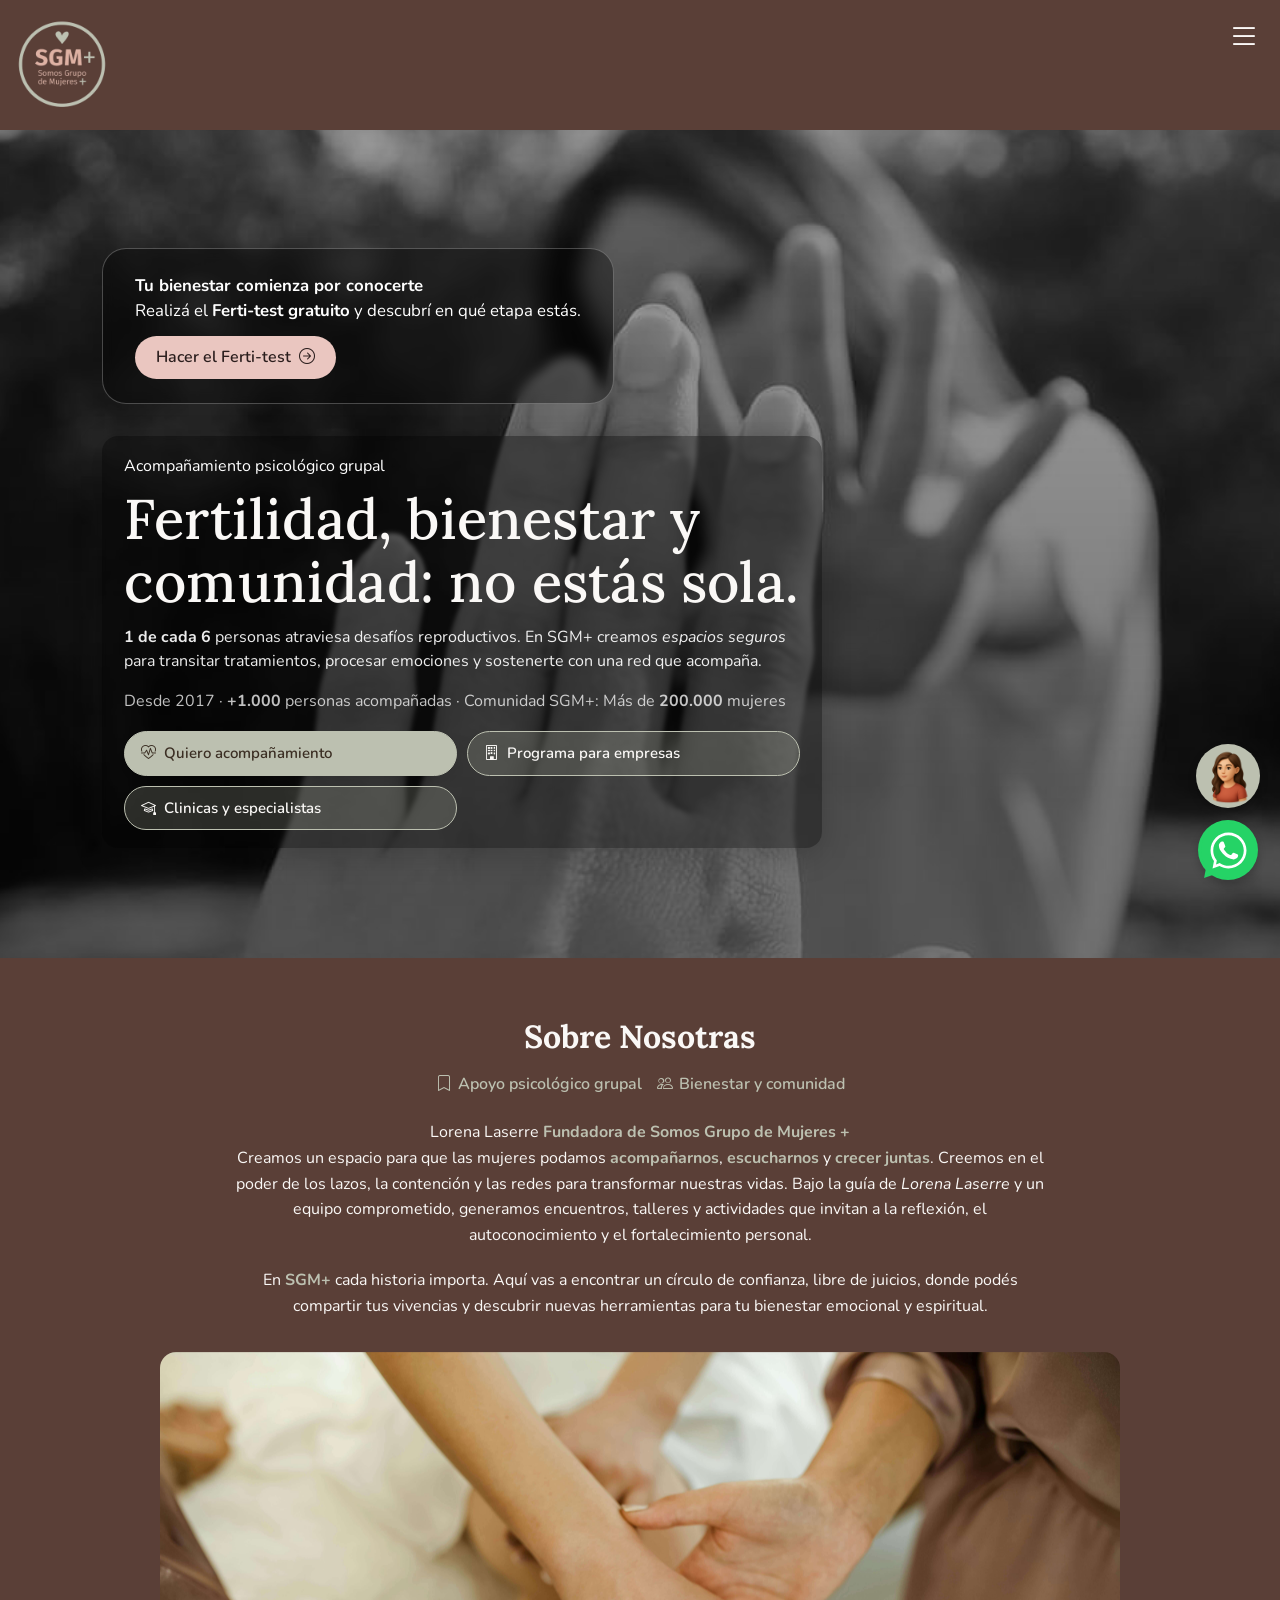
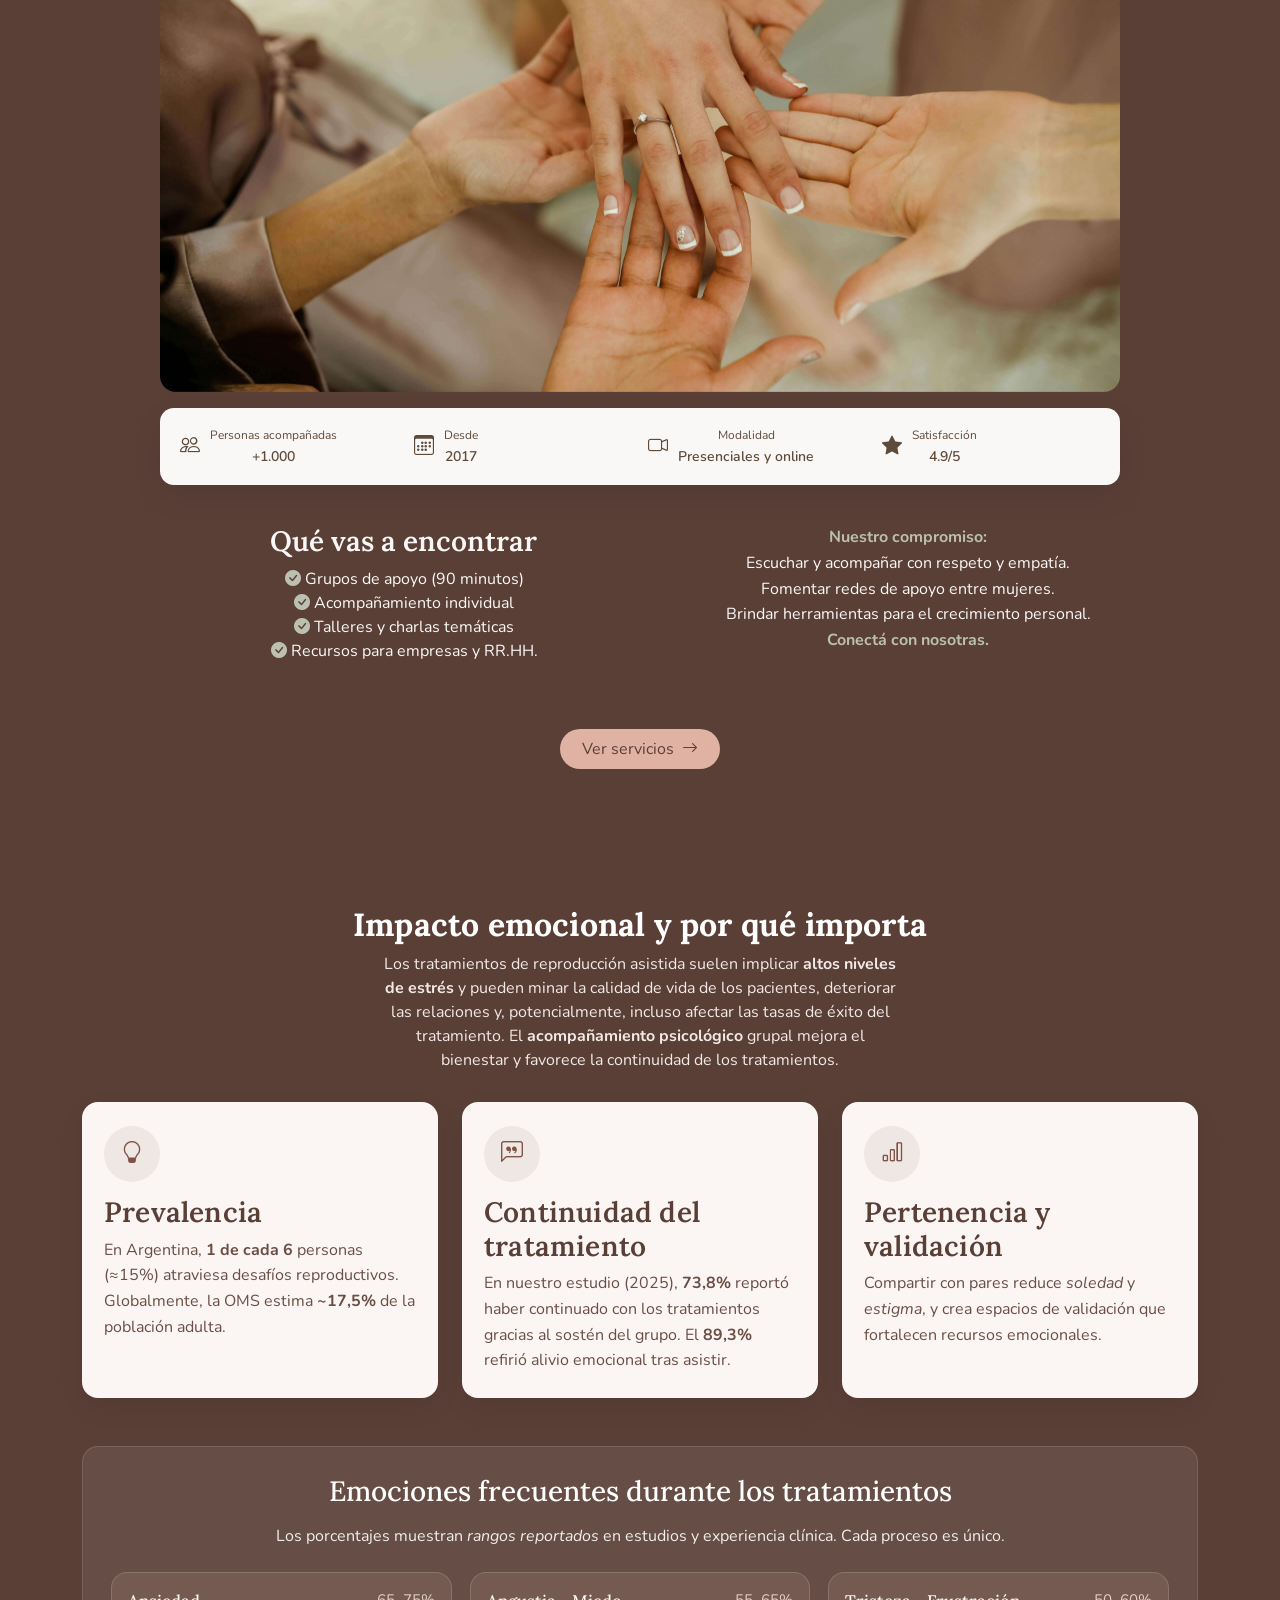
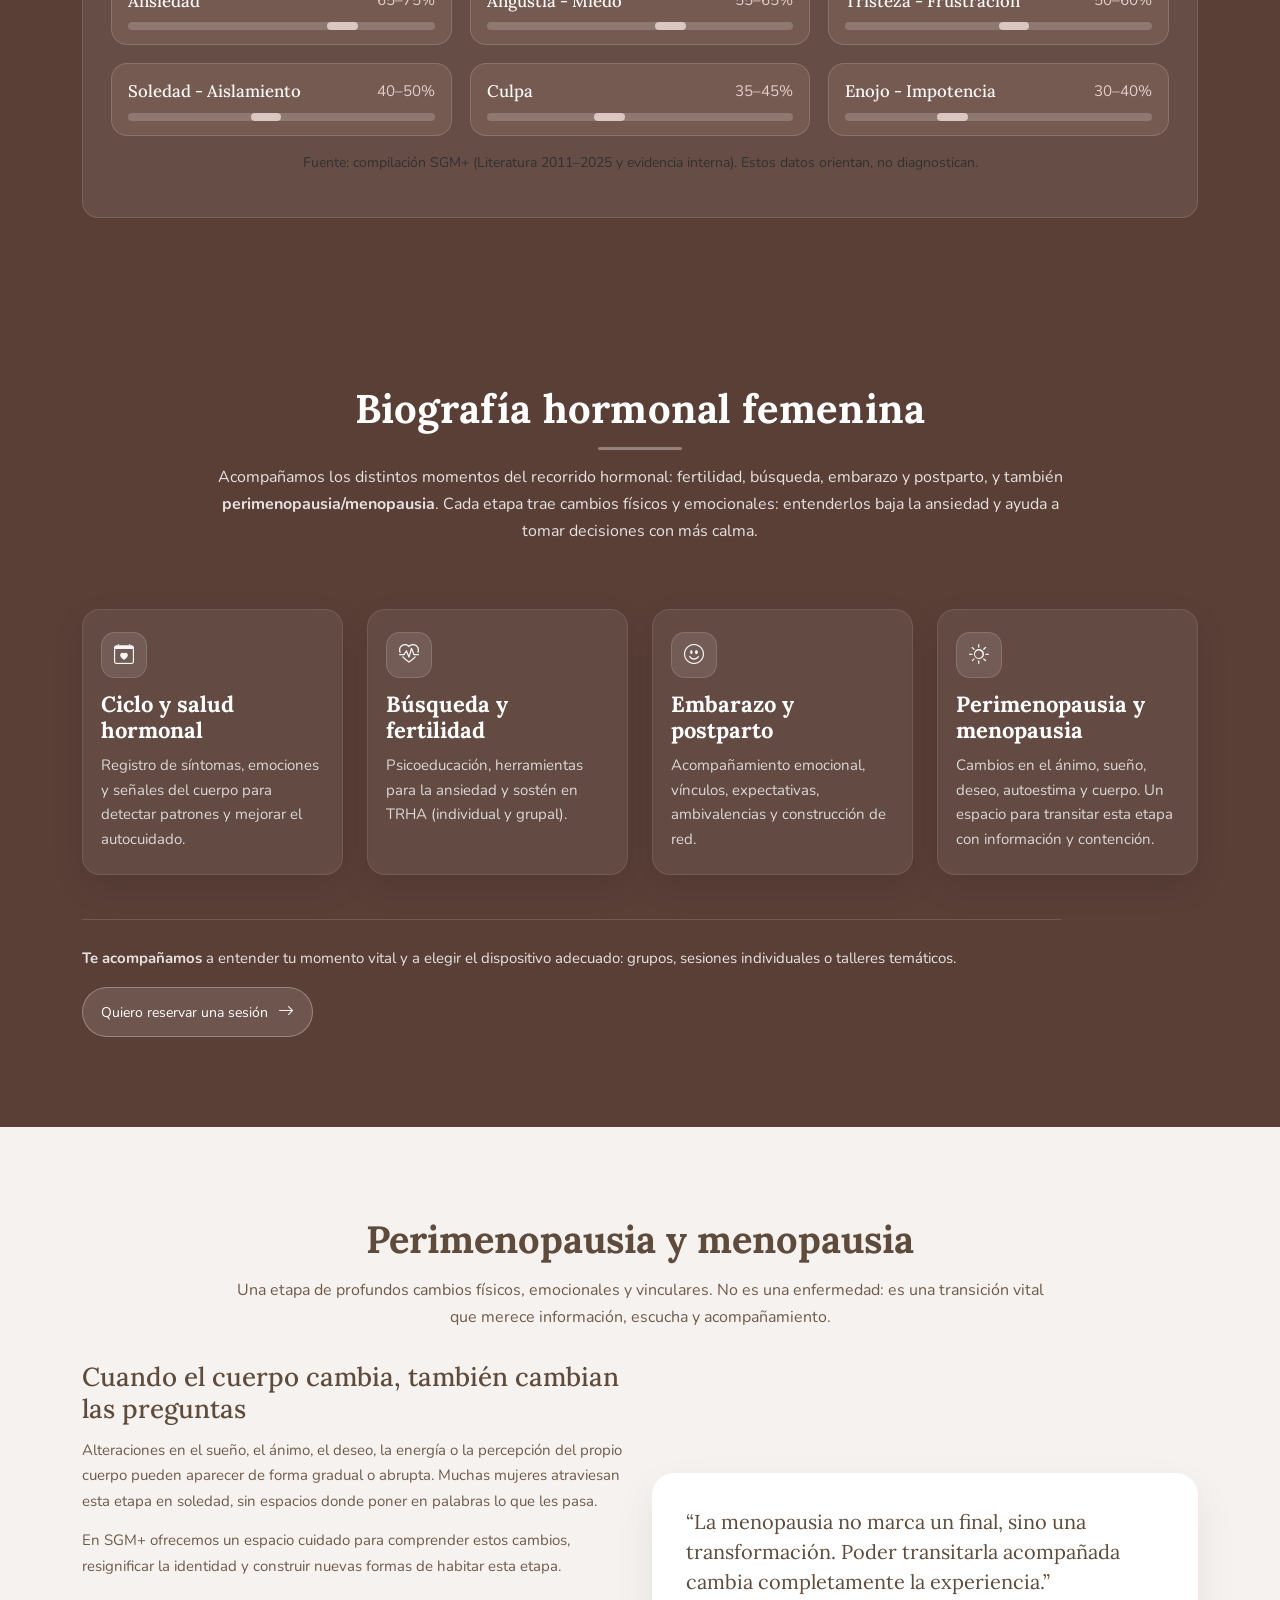
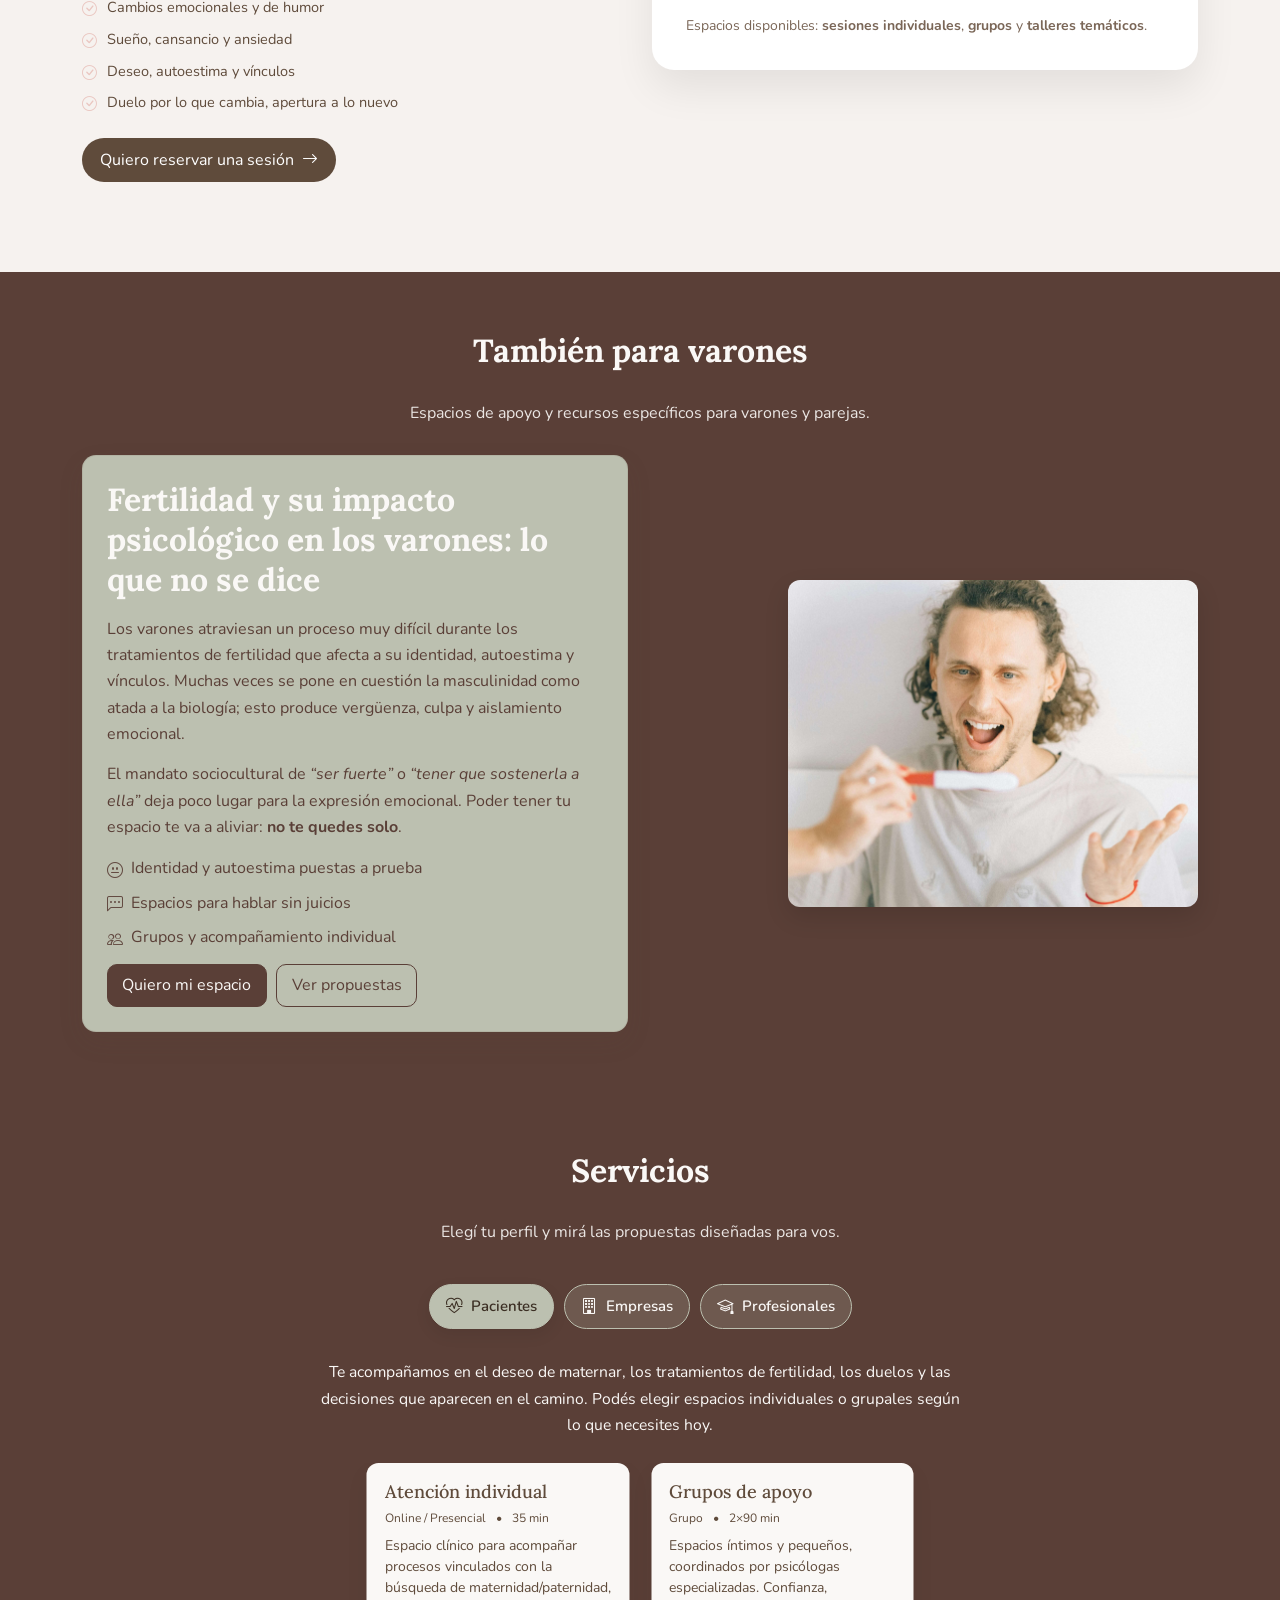
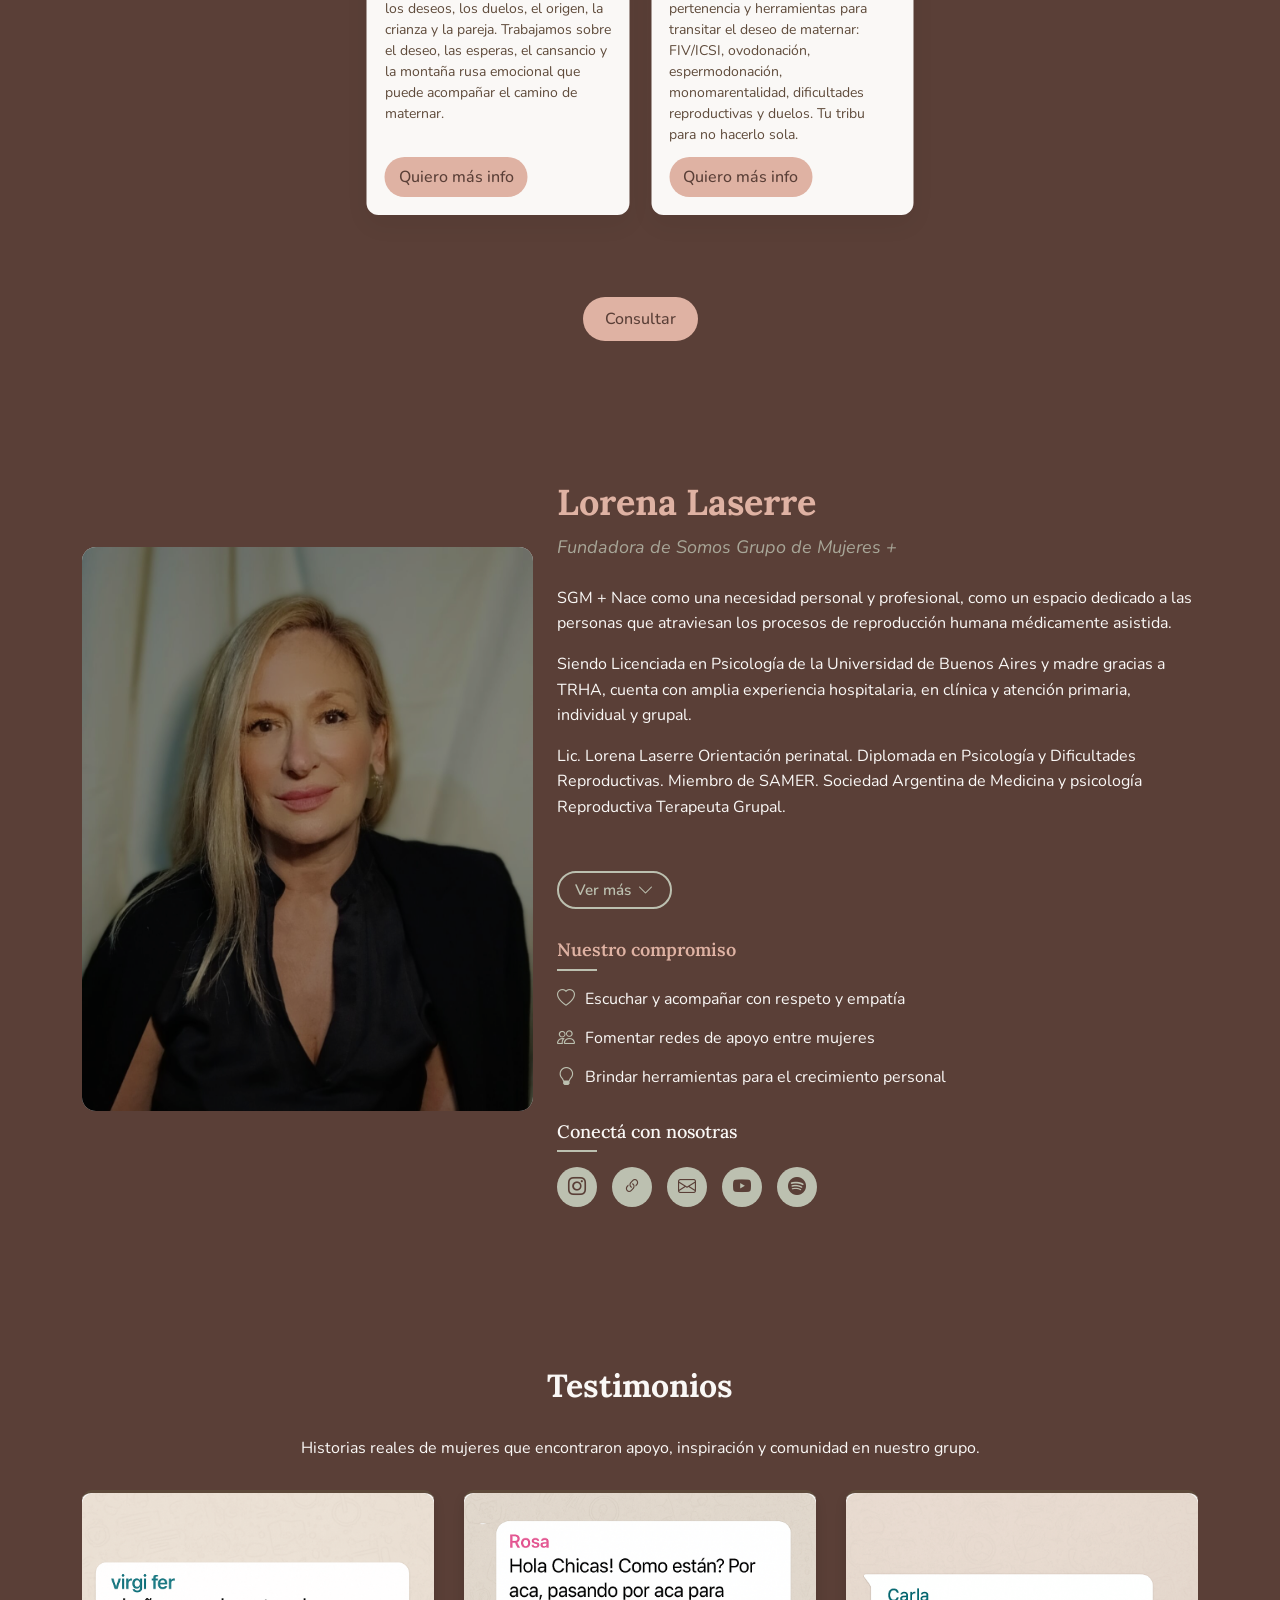
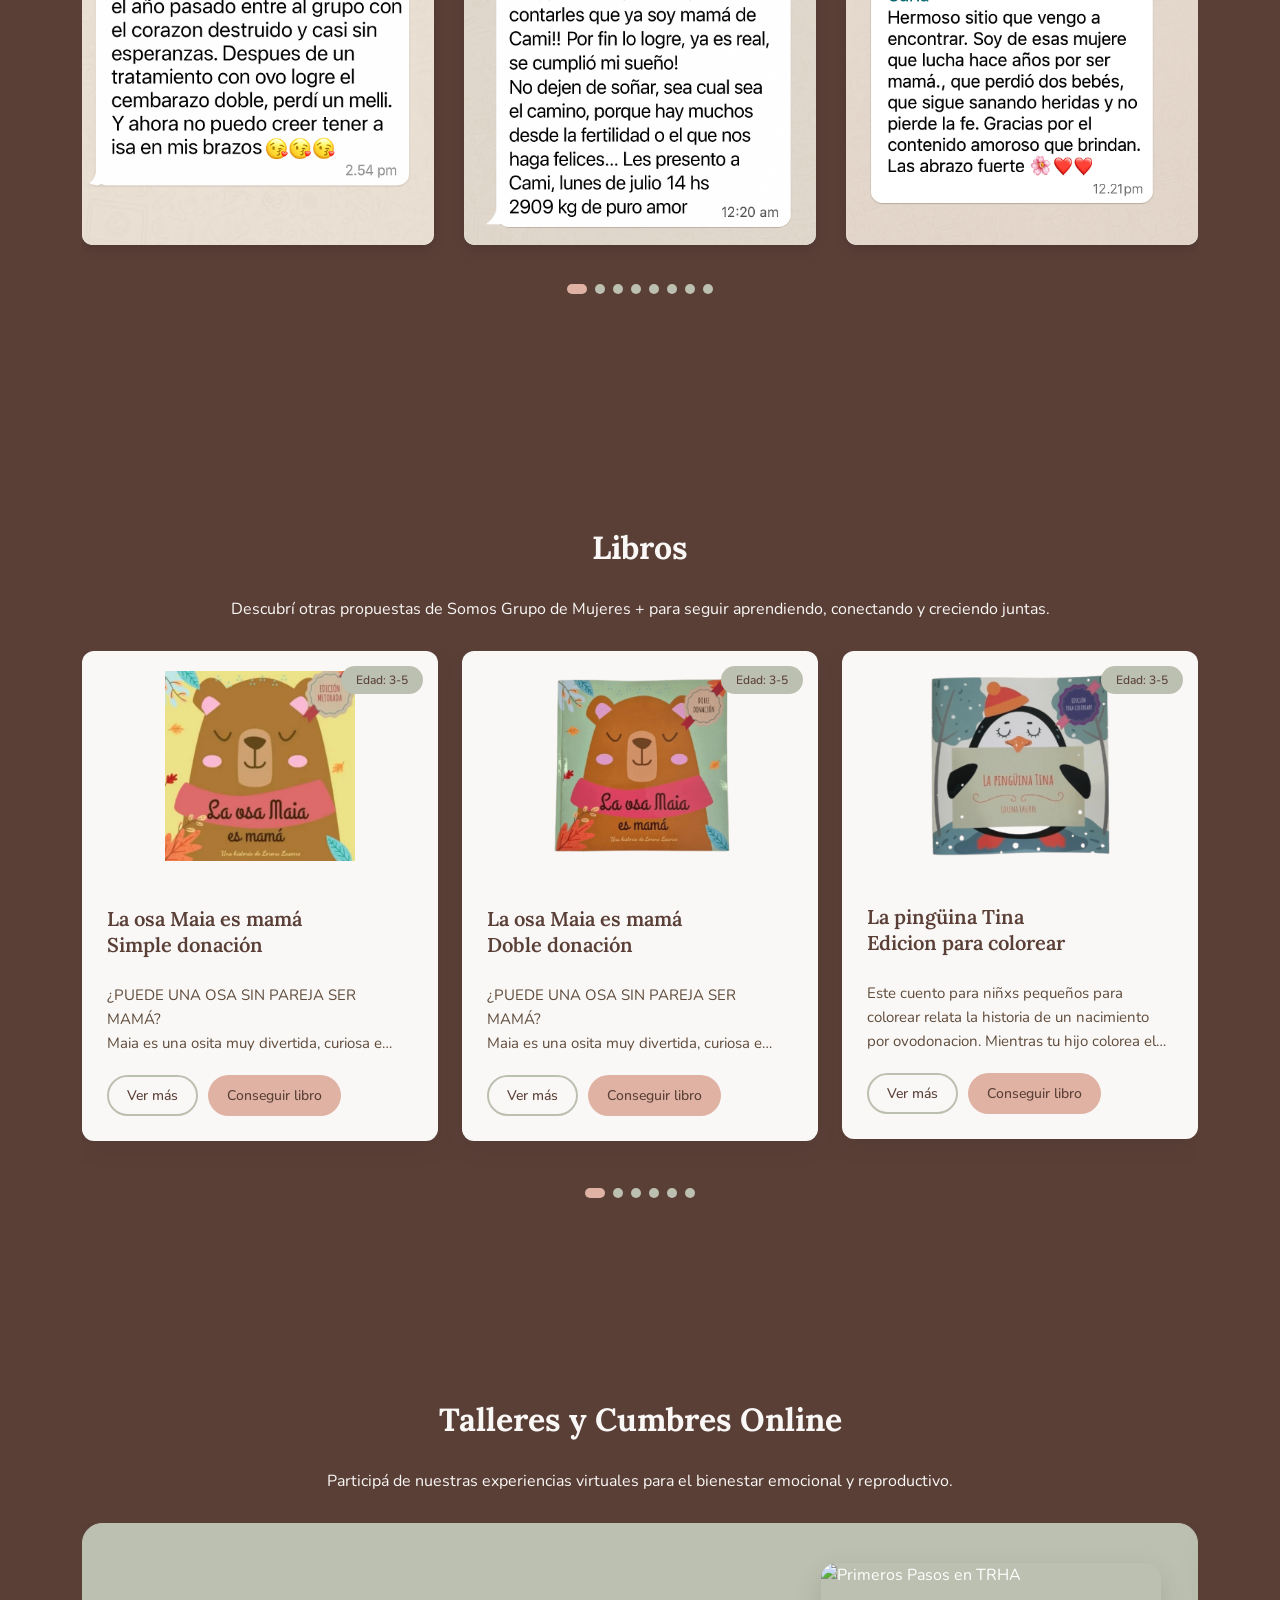
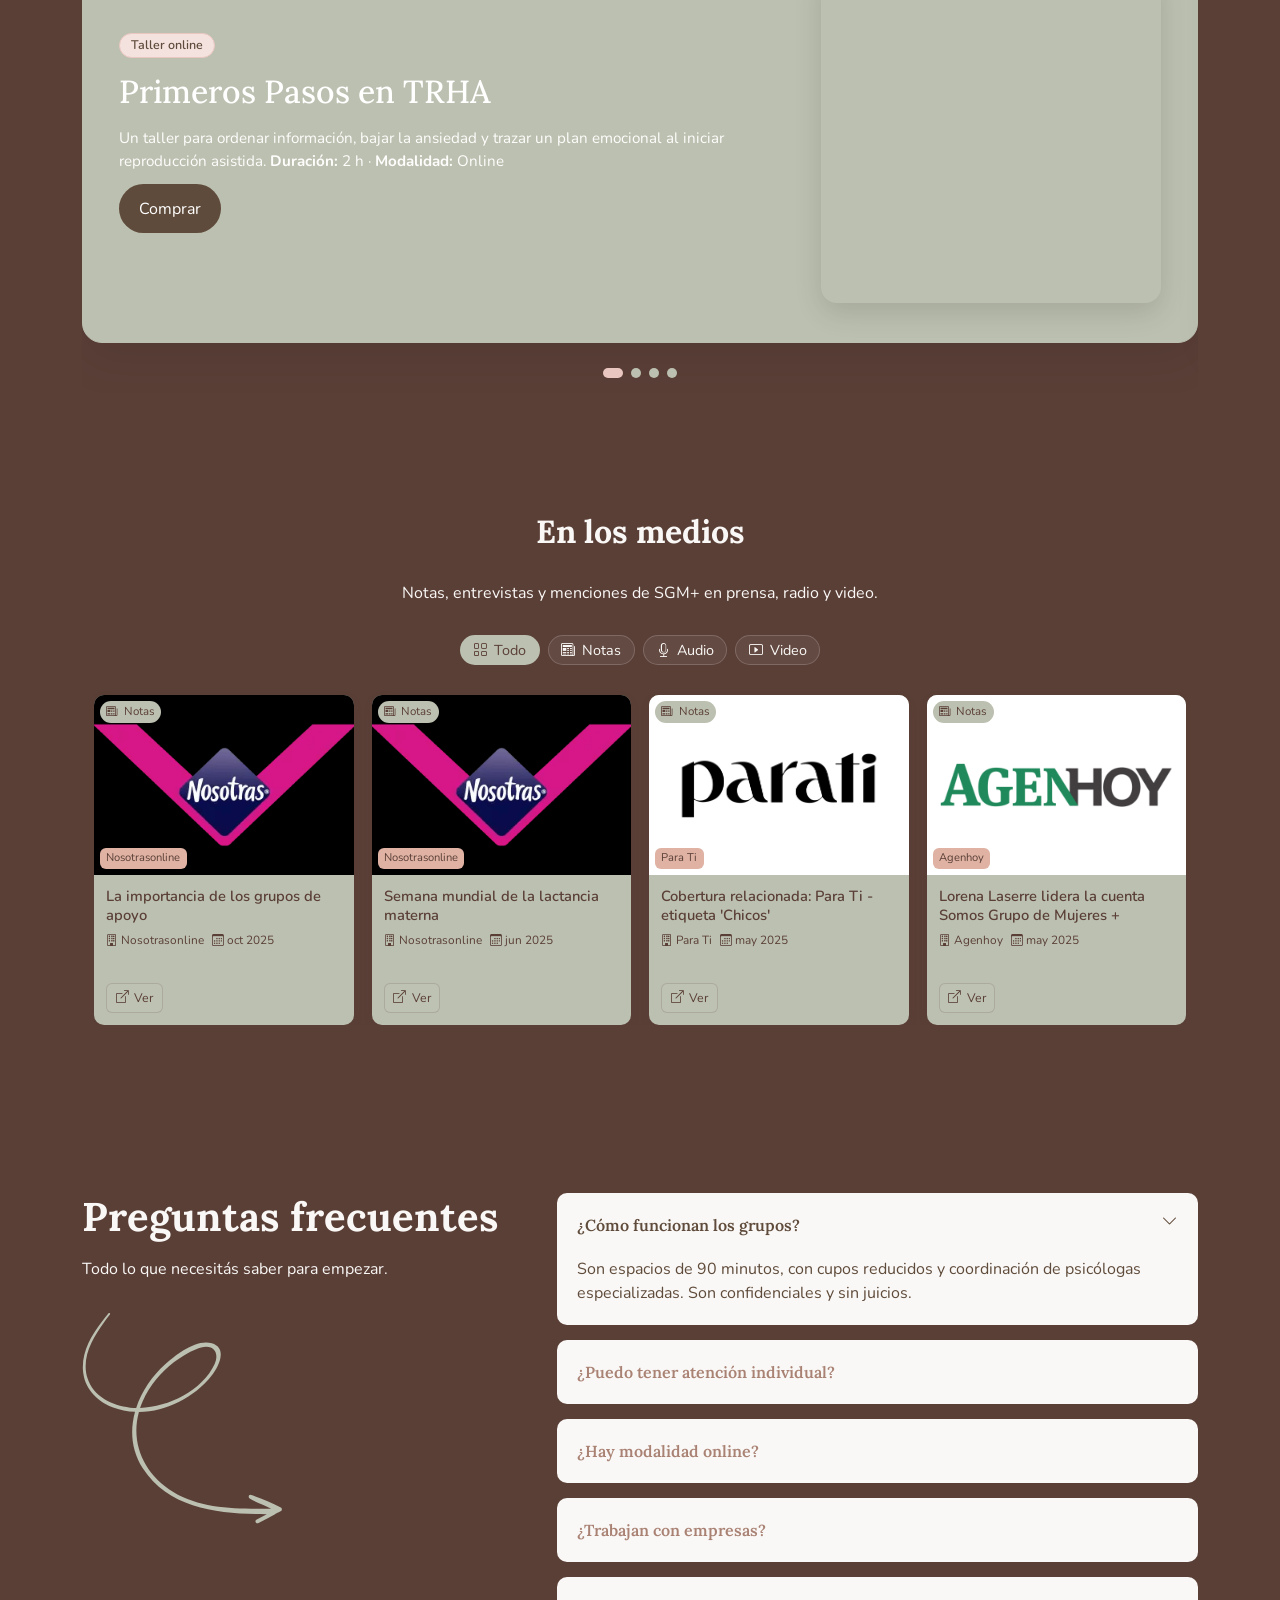
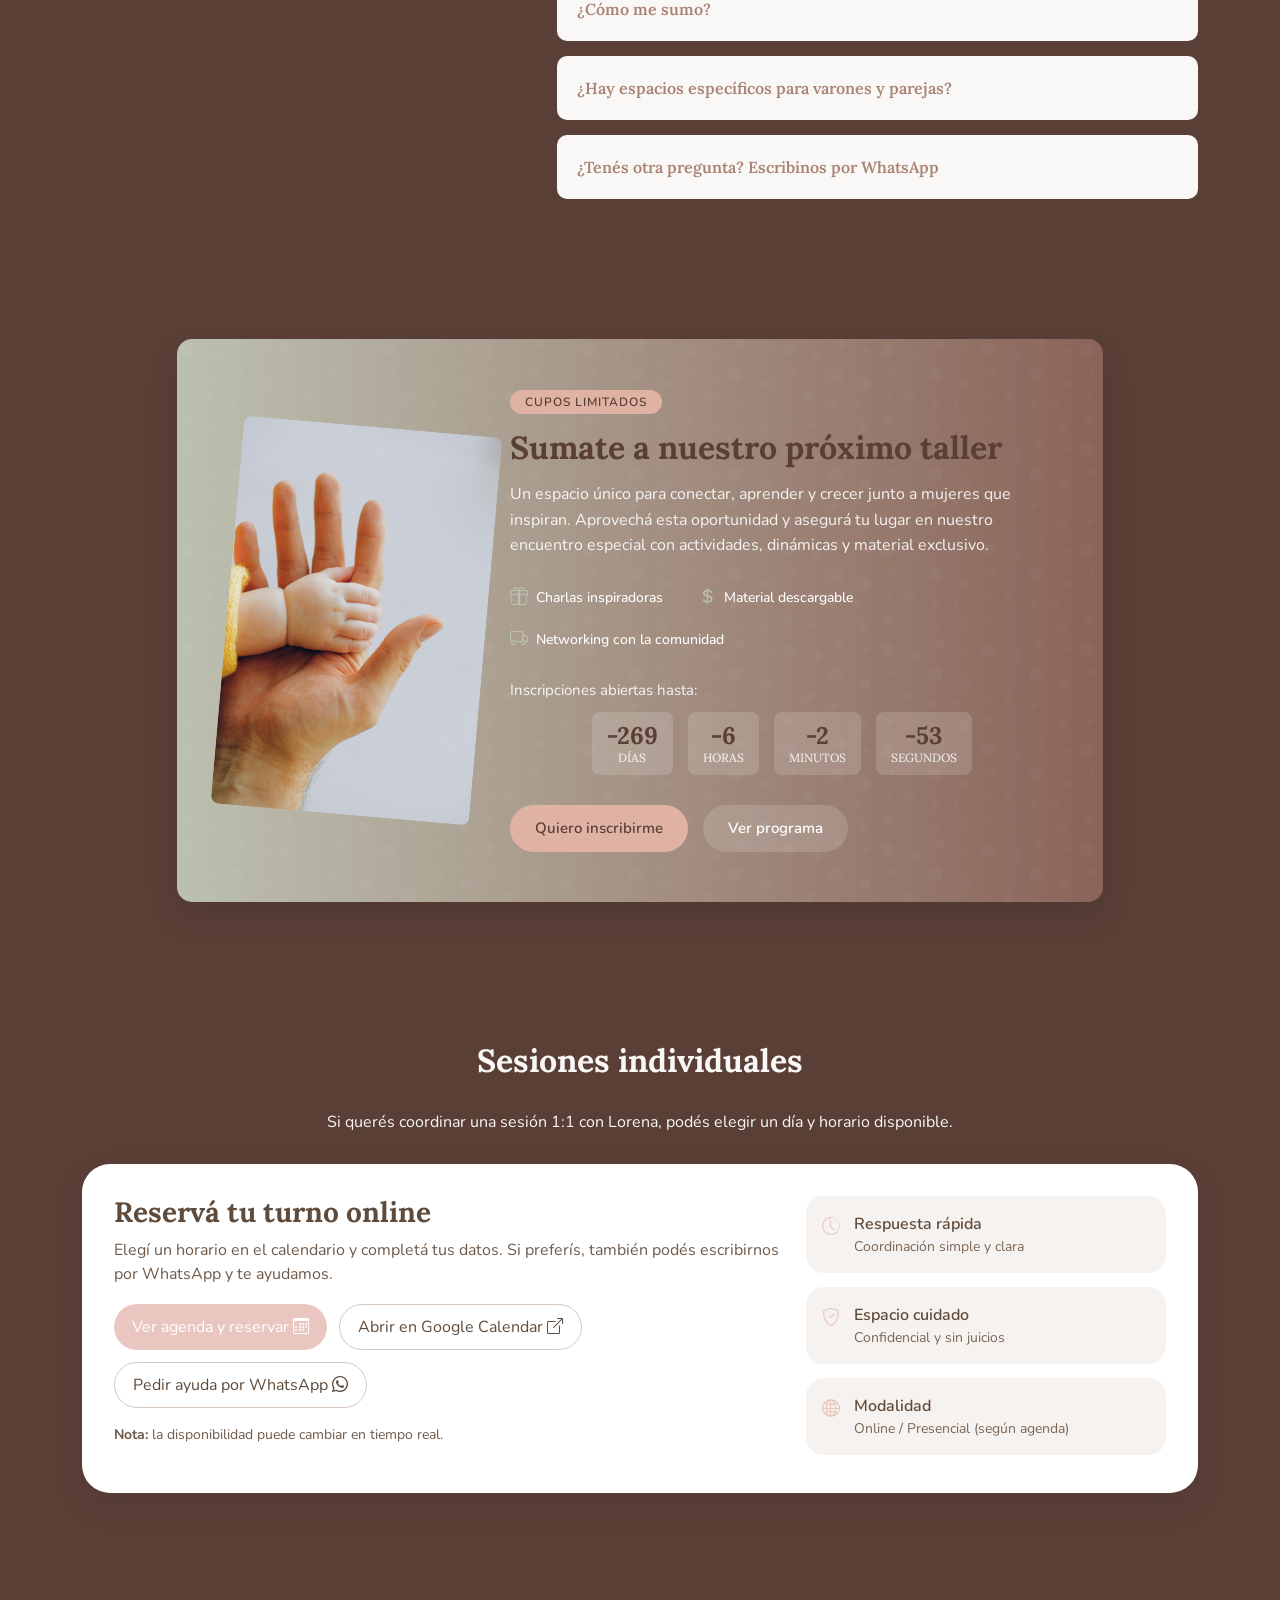
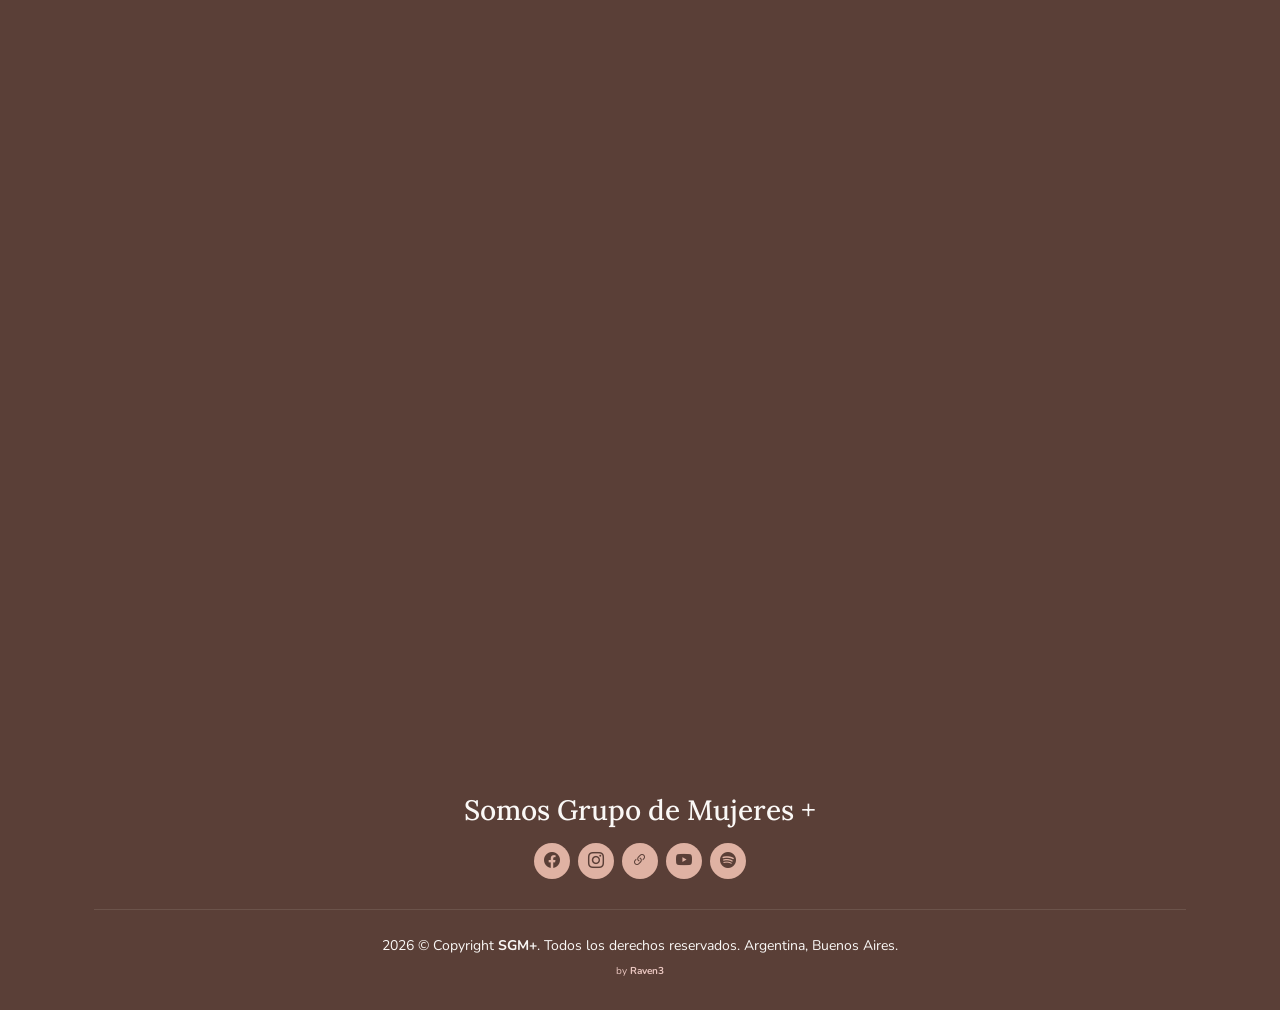
==== index.html @ e5be0837 "seo title and keword" ====
<!DOCTYPE html>
<html lang="en">
  <head>
    <meta charset="utf-8" />
    <meta content="width=device-width, initial-scale=1.0" name="viewport" />
    <title>SGM+ - Somos Grupo de Mujeres Más | Comunidad y Talleres</title>
    <meta
      name="description"
      content="Somos Grupo de Mujeres Más (SGM+) es un espacio de acompañamiento psicológico para mujeres. Talleres, grupos y sesiones para transitar cada etapa vital."
    />
    <meta
      name="keywords"
      content="grupo de mujeres, acompañamiento psicológico mujeres, salud emocional femenina, grupos terapéuticos para mujeres, sesiones psicológicas para mujeres, talleres para mujeres, fertilidad y salud emocional, búsqueda de embarazo, embarazo y postparto acompañamiento, perimenopausia, menopausia, salud hormonal femenina, ovodonación, TRHA, bienestar emocional mujeres, psicología femenina, acompañamiento terapéutico"
    />

    <!-- Favicons -->
    <link href="assets/img/favicon_io/favicon.ico" rel="icon" />
    <link
      href="assets/img/favicon_io/apple-touch-icon.png"
      rel="apple-touch-icon"
    />

    <!-- Fonts -->
    <link href="https://fonts.googleapis.com" rel="preconnect" />
    <link href="https://fonts.gstatic.com" rel="preconnect" crossorigin />
    <link
      href="https://fonts.googleapis.com/css2?family=Lora:wght@400;700&family=Nunito:wght@400;600&display=swap"
      rel="stylesheet"
    />
    <link
      href="https://calendar.google.com/calendar/scheduling-button-script.css"
      rel="stylesheet"
    />
    <!-- Vendor CSS Files -->
    <link
      href="assets/vendor/bootstrap/css/bootstrap.min.css"
      rel="stylesheet"
    />
    <link
      href="assets/vendor/bootstrap-icons/bootstrap-icons.css"
      rel="stylesheet"
    />
    <link href="assets/vendor/aos/aos.css" rel="stylesheet" />
    <link href="assets/vendor/swiper/swiper-bundle.min.css" rel="stylesheet" />

    <!-- Main CSS File -->
    <link href="assets/css/main.css" rel="stylesheet" />
    <script type="application/ld+json">
      {
        "@context": "https://schema.org",
        "@type": "ItemList",
        "itemListElement": [
          {
            "@type": "Course",
            "name": "Taller Bienestar Laboral y Fertilidad",
            "provider": { "@type": "Organization", "name": "SGM+" },
            "audience": { "@type": "Audience", "audienceType": "Empresa" },
            "timeRequired": "PT120M"
          }
        ]
      }
    </script>
    <script>
      window.dataLayer = window.dataLayer || [];
      function gtag() {
        dataLayer.push(arguments);
      }
      gtag("js", new Date());
      // GA4
      gtag("config", "G-C29E3E050P");
      // Google Ads
      //  gtag('config', 'AW-769337806');
    </script>
  </head>

  <body class="index-page">
    <!-- CONTENEDOR DE BOTONES FLOTANTES -->
    <div class="fab-container">
      <!-- BOTÓN IA -->
      <a
        href="https://aistudio.instagram.com/ai/550748717783344?utm_source=ai_agent"
        class="fab ia"
        target="_blank"
        rel="noopener noreferrer"
        aria-label="Una amiga en la infertilidad"
        title="Una amiga en la infertilidad"
        id="btn-ia"
      >
        <img src="assets/img/IA.png" alt="Asistente IA" class="ia-avatar" />
      </a>

      <div id="ia-modal" class="ia-modal" aria-hidden="true">
        <div class="ia-modal-backdrop"></div>
        <div class="ia-modal-dialog" role="dialog" aria-modal="true">
          <h3 class="ia-modal-title">Antes de seguir…</h3>
          <p class="ia-modal-text">
            <strong>Aviso:</strong>
            Esta inteligencia artificial ofrece información y asistencia con
            base en datos y patrones, pero no reemplaza el juicio humano ni el
            asesoramiento profesional. Las respuestas deben tomarse como una
            guía general y verificarse antes de tomar decisiones importantes.
          </p>
          <div class="ia-modal-actions">
            <button type="button" id="ia-cancelar" class="ia-btn ia-btn-ghost">
              Cancelar
            </button>
            <button type="button" id="ia-aceptar" class="ia-btn ia-btn-primary">
              Aceptar y continuar
            </button>
          </div>
        </div>
      </div>

      <!-- BOTÓN WHATSAPP -->
      <a
        href="https://wa.me/5491165079540?text=Hola%20quiero%20más%20información"
        class="fab wapp"
        target="_blank"
        rel="noopener noreferrer"
        aria-label="Link a WhatsApp Lorena Laserre"
      >
        <img
          src="assets/img/svg/logo-wapp-01.svg"
          width="50"
          height="50"
          alt="Lorena Laserre WhatsApp"
          loading="lazy"
        />
      </a>
    </div>

    <header
      id="header"
      class="header d-flex align-items-center position-relative"
    >
      <div
        class="container-fluid position-relative d-flex align-items-center justify-content-between"
      >
        <a
          href="mokup_1.html"
          class="logo d-flex align-items-center me-auto me-xl-0"
        >
          <img src="assets/img/logo-removebg-preview.png" alt="" />

          <!-- Uncomment the line below if you also wish to use a text logo -->
          <!-- <h1 class="sitename">Somos Grupo de Mujeres +</h1> -->
        </a>

        <nav id="navmenu" class="navmenu">
          <ul>
            <li><a href="#hero" class="active">Inicio</a></li>
            <li><a href="#about">Quienes Somos?</a></li>
            <li><a href="#impacto">Por qué SGM+</a></li>

            <li><a href="#bio-hormonal">Biografía hormonal</a></li>
            <li><a href="#menopausia">Menopausia</a></li>

            <li><a href="#varones">Varones</a></li>
            <li><a href="#servicios">Servicios</a></li>
            <li><a href="#about-author">Nosotras</a></li>
            <li><a href="#testimonios">Testimonios</a></li>
            <li><a href="#related-books">Libros</a></li>
            <li><a href="#talleres">Talleres</a></li>
            <li><a href="#medios">En los medios</a></li>
            <li><a href="#faq">Preguntas</a></li>
            <li><a href="#call-to-action">Próximo taller</a></li>
            <li><a href="#agenda">Sesiones</a></li>
            <li><a href="#contact">Contacto</a></li>

            <li><a href="test.html">Test</a></li>
          </ul>
          <i class="mobile-nav-toggle d-xl-none bi bi-list"></i>
        </nav>
      </div>
    </header>

    <main class="main">
      <!-- Hero Section -->
      <section id="hero" class="hero hero--full section">
        <!-- Slider de fondo -->
        <div class="hero-swiper swiper">
          <div class="swiper-wrapper">
            <div class="swiper-slide">
              <img
                src="assets/img/slider/hero1.jpeg"
                width="1600"
                height="900"
                fetchpriority="high"
                loading="eager"
                decoding="async"
                alt=""
                class="slide-bg swiper-lazy"
              />
            </div>
            <div class="swiper-slide">
              <img
                src="assets/img/slider/hero2.jpeg"
                width="1600"
                height="900"
                loading="eager"
                decoding="async"
                alt=""
                class="slide-bg swiper-lazy"
              />
            </div>
            <div class="swiper-slide">
              <img
                src="assets/img/slider/hero3.jpeg"
                width="1600"
                height="900"
                loading="eager"
                decoding="async"
                alt=""
                class="slide-bg swiper-lazy"
              />
            </div>
            <div class="swiper-slide">
              <img
                src="assets/img/slider/hero4.jpeg"
                width="1600"
                height="900"
                loading="eager"
                decoding="async"
                alt=""
                class="slide-bg swiper-lazy"
              />
            </div>
            <div class="swiper-slide">
              <img
                src="assets/img/slider/hero5.jpeg"
                width="1600"
                height="900"
                loading="eager"
                decoding="async"
                alt=""
                class="slide-bg swiper-lazy"
              />
            </div>
            <div class="swiper-slide">
              <img
                src="assets/img/slider/hero6.jpeg"
                width="1600"
                height="900"
                loading="eager"
                decoding="async"
                alt=""
                class="slide-bg swiper-lazy"
              />
            </div>
          </div>

          <!-- Paginación (dots) -->
          <div
            class="hero-pagination swiper-pagination"
            aria-label="Slides"
          ></div>

          <!-- Overlay para contraste -->
          <div class="hero-overlay" aria-hidden="true"></div>
        </div>

        <!-- Contenido -->
        <div class="container">
          <div class="hero-test" data-aos="fade-up" data-aos-delay="300">
            <div class="test-box">
              <p class="test-text">
                <strong>Tu bienestar comienza por conocerte</strong><br />
                Realizá el <strong>Ferti-test gratuito</strong> y descubrí en
                qué etapa estás.
              </p>
              <a href="test.html" class="btn-test">
                Hacer el Ferti-test
                <i class="bi bi-arrow-right-circle"></i>
              </a>
            </div>
          </div>
          <div class="hero-content">
            <span class="book-genre">Acompañamiento psicológico grupal</span>
            <h1>Fertilidad, bienestar y comunidad: no estás sola.</h1>
            <p class="book-subtitle">
              <strong>1 de cada 6</strong> personas atraviesa desafíos
              reproductivos. En SGM+ creamos <em>espacios seguros</em> para
              transitar tratamientos, procesar emociones y sostenerte con una
              red que acompaña.
            </p>
            <p class="hero-trust">
              Desde 2017 · <strong>+1.000</strong> personas acompañadas ·
              Comunidad SGM+: Más de <strong>200.000</strong> mujeres
            </p>

            <div
              class="hero-audiencia"
              role="tablist"
              aria-label="Selector de audiencia"
            >
              <a
                href="#servicios"
                class="audiencia-btn"
                data-audiencia="paciente"
                role="tab"
                aria-selected="false"
              >
                <i class="bi bi-heart-pulse" aria-hidden="true"></i>
                <span>Quiero acompañamiento</span>
              </a>
              <a
                href="#servicios"
                class="audiencia-btn"
                data-audiencia="empresa"
                role="tab"
                aria-selected="false"
              >
                <i class="bi bi-building" aria-hidden="true"></i>
                <span>Programa para empresas</span>
              </a>
              <a
                href="#servicios"
                class="audiencia-btn is-active"
                data-audiencia="profesional"
                role="tab"
                aria-selected="true"
              >
                <i class="bi bi-mortarboard" aria-hidden="true"></i>
                <span>Clinicas y especialistas</span>
              </a>
            </div>
          </div>
        </div>
      </section>

      <!-- About Section -->
      <section id="about" class="about section light-background">
        <div class="container text-center">
          <div
            class="about-book-content"
            data-aos="fade-up"
            data-aos-delay="100"
          >
            <h2>Sobre Nosotras</h2>

            <div class="book-category justify-content-center">
              <span>
                <i class="bi bi-bookmark"></i>
                Apoyo psicológico grupal
              </span>
              <span>
                <i class="bi bi-people"></i>
                Bienestar y comunidad
              </span>
            </div>

            <p>
              Lorena Laserre
              <strong style="color: #bcc0b0"
                >Fundadora de Somos Grupo de Mujeres +</strong
              ><br />
              Creamos un espacio para que las mujeres podamos
              <strong style="color: #bcc0b0">acompañarnos</strong>,
              <strong style="color: #bcc0b0">escucharnos</strong> y
              <strong style="color: #bcc0b0">crecer juntas</strong>. Creemos en
              el poder de los lazos, la contención y las redes para transformar
              nuestras vidas. Bajo la guía de <em>Lorena Laserre</em> y un
              equipo comprometido, generamos encuentros, talleres y actividades
              que invitan a la reflexión, el autoconocimiento y el
              fortalecimiento personal.
            </p>

            <p>
              En <strong style="color: #bcc0b0">SGM+</strong> cada historia
              importa. Aquí vas a encontrar un círculo de confianza, libre de
              juicios, donde podés compartir tus vivencias y descubrir nuevas
              herramientas para tu bienestar emocional y espiritual.
            </p>
          </div>

          <div class="about-media" data-aos="fade-up" data-aos-delay="200">
            <div class="about-book-img">
              <div class="swiper about-swiper">
                <div class="swiper-wrapper">
                  <div class="swiper-slide">
                    <img
                      src="assets/img/about/h1.jpg"
                      alt="Encuentro SGM+ en ronda, conversación guiada"
                      loading="lazy"
                    />
                  </div>
                  <div class="swiper-slide">
                    <img
                      src="assets/img/about/h2.jpg"
                      alt="Espacio de grupo pequeño, contención y escucha"
                      loading="lazy"
                    />
                  </div>
                  <div class="swiper-slide">
                    <img
                      src="assets/img/about/h3.jpg"
                      alt="Taller con materiales y dinámicas de reflexión"
                      loading="lazy"
                    />
                  </div>
                  <div class="swiper-slide">
                    <img
                      src="assets/img/about/h4.jpg"
                      alt="Taller con materiales y dinámicas de reflexión"
                      loading="lazy"
                    />
                  </div>
                </div>
              </div>
            </div>

            <div class="book-details">
              <div class="detail-item">
                <i class="bi bi-people"></i>
                <div>
                  <span>Personas acompañadas</span>
                  <p>+1.000</p>
                </div>
              </div>
              <div class="detail-item">
                <i class="bi bi-calendar3"></i>
                <div>
                  <span>Desde</span>
                  <p>2017</p>
                </div>
              </div>
              <div class="detail-item">
                <i class="bi bi-camera-video"></i>
                <div>
                  <span>Modalidad</span>
                  <p>Presenciales y online</p>
                </div>
              </div>
              <div class="detail-item">
                <i class="bi bi-star-fill"></i>
                <div>
                  <span>Satisfacción</span>
                  <p>4.9/5</p>
                </div>
              </div>
            </div>
          </div>

          <div class="about-lower-wrapper">
            <div class="about-col encontrar text-center">
              <div class="highlights">
                <h3>Qué vas a encontrar</h3>
                <ul class="highlights-list" role="list">
                  <li>
                    <i class="bi bi-check-circle-fill"></i>
                    <span>Grupos de apoyo (90 minutos)</span>
                  </li>
                  <li>
                    <i class="bi bi-check-circle-fill"></i>
                    <span>Acompañamiento individual</span>
                  </li>
                  <li>
                    <i class="bi bi-check-circle-fill"></i>
                    <span>Talleres y charlas temáticas</span>
                  </li>
                  <li>
                    <i class="bi bi-check-circle-fill"></i>
                    <span>Recursos para empresas y RR.HH.</span>
                  </li>
                </ul>
              </div>
            </div>
            <div class="about-col compromiso">
              <p class="text-center">
                <strong style="color: #bcc0b0">Nuestro compromiso:</strong
                ><br />
                Escuchar y acompañar con respeto y empatía.<br />
                Fomentar redes de apoyo entre mujeres.<br />
                Brindar herramientas para el crecimiento personal.<br />
                <strong style="color: #bcc0b0">Conectá con nosotras.</strong>
              </p>
            </div>
          </div>

          <!-- CTA centrado -->
          <div class="about-lower-cta">
            <a href="#servicios" class="about-book-cta">
              Ver servicios <i class="bi bi-arrow-right"></i>
            </a>
          </div>
        </div>
      </section>

      <!-- impacto Section -->
      <section
        id="impacto"
        class="features section"
        aria-labelledby="features-title"
      >
        <!-- Section Title -->
        <div class="container section-title" data-aos="fade-up">
          <h2 id="features-title">Impacto emocional y por qué importa</h2>
          <p>
            Los tratamientos de reproducción asistida suelen implicar
            <strong>altos niveles de estrés</strong> y pueden minar la calidad
            de vida de los pacientes, deteriorar las relaciones y,
            potencialmente, incluso afectar las tasas de éxito del tratamiento.
            El <strong>acompañamiento psicológico</strong> grupal mejora el
            bienestar y favorece la continuidad de los tratamientos.
          </p>
        </div>
        <!-- End Section Title -->

        <div class="container" data-aos="fade-up" data-aos-delay="100">
          <!-- Cards -->
          <div class="row gy-4" role="list">
            <div class="col-md-6 col-lg-4" role="listitem">
              <article
                class="feature-card"
                data-aos="fade-up"
                data-aos-delay="100"
                tabindex="0"
              >
                <div class="feature-icon" aria-hidden="true">
                  <i class="bi bi-lightbulb"></i>
                </div>
                <h3>Prevalencia</h3>
                <p>
                  En Argentina, <strong>1 de cada 6</strong> personas (≈15%)
                  atraviesa desafíos reproductivos. Globalmente, la OMS estima
                  <strong>~17,5%</strong> de la población adulta.
                </p>
              </article>
            </div>

            <div class="col-md-6 col-lg-4" role="listitem">
              <article
                class="feature-card"
                data-aos="fade-up"
                data-aos-delay="200"
                tabindex="0"
              >
                <div class="feature-icon" aria-hidden="true">
                  <i class="bi bi-chat-left-quote"></i>
                </div>
                <h3>Continuidad del tratamiento</h3>
                <p>
                  En nuestro estudio (2025), <strong>73,8%</strong> reportó
                  haber continuado con los tratamientos gracias al sostén del
                  grupo. El <strong>89,3%</strong> refirió alivio emocional tras
                  asistir.
                </p>
              </article>
            </div>

            <div class="col-md-6 col-lg-4" role="listitem">
              <article
                class="feature-card"
                data-aos="fade-up"
                data-aos-delay="300"
                tabindex="0"
              >
                <div class="feature-icon" aria-hidden="true">
                  <i class="bi bi-bar-chart"></i>
                </div>
                <h3>Pertenencia y validación</h3>
                <p>
                  Compartir con pares reduce <em>soledad</em> y
                  <em>estigma</em>, y crea espacios de validación que fortalecen
                  recursos emocionales.
                </p>
              </article>
            </div>
          </div>

          <!-- Steps/Chapters -->
          <div class="row mt-5">
            <div
              class="col-12 text-center"
              data-aos="fade-up"
              data-aos-delay="700"
            >
              <div class="feature-chapters emociones">
                <h3>Emociones frecuentes durante los tratamientos</h3>
                <p class="mb-4" style="opacity: 0.9">
                  Los porcentajes muestran <em>rangos reportados</em> en
                  estudios y experiencia clínica. Cada proceso es único.
                </p>

                <div class="emociones-grid2">
                  <div class="emotion-item" style="--start: 65; --end: 75">
                    <div class="emotion-head">
                      <!-- <span class="emotion-index">01</span> -->
                      <h4>Ansiedad</h4>
                      <span class="emotion-range">65–75%</span>
                    </div>
                    <div class="emotion-bar">
                      <span class="emotion-fill"></span>
                    </div>
                  </div>
                  <div class="emotion-item" style="--start: 55; --end: 65">
                    <div class="emotion-head">
                      <!-- <span class="emotion-index">02</span> -->
                      <h4>Angustia - Miedo</h4>
                      <span class="emotion-range">55–65%</span>
                    </div>
                    <div class="emotion-bar">
                      <span class="emotion-fill"></span>
                    </div>
                  </div>
                  <div class="emotion-item" style="--start: 50; --end: 60">
                    <div class="emotion-head">
                      <!-- <span class="emotion-index">03</span> -->
                      <h4>Tristeza - Frustración</h4>
                      <span class="emotion-range">50–60%</span>
                    </div>
                    <div class="emotion-bar">
                      <span class="emotion-fill"></span>
                    </div>
                  </div>
                  <div class="emotion-item" style="--start: 40; --end: 50">
                    <div class="emotion-head">
                      <!-- <span class="emotion-index">04</span> -->
                      <h4>Soledad - Aislamiento</h4>
                      <span class="emotion-range">40–50%</span>
                    </div>
                    <div class="emotion-bar">
                      <span class="emotion-fill"></span>
                    </div>
                  </div>
                  <div class="emotion-item" style="--start: 35; --end: 45">
                    <div class="emotion-head">
                      <!-- <span class="emotion-index">05</span> -->
                      <h4>Culpa</h4>
                      <span class="emotion-range">35–45%</span>
                    </div>
                    <div class="emotion-bar">
                      <span class="emotion-fill"></span>
                    </div>
                  </div>
                  <div class="emotion-item" style="--start: 30; --end: 40">
                    <div class="emotion-head">
                      <!-- <span class="emotion-index">06</span> -->
                      <h4>Enojo - Impotencia</h4>
                      <span class="emotion-range">30–40%</span>
                    </div>
                    <div class="emotion-bar">
                      <span class="emotion-fill"></span>
                    </div>
                  </div>
                </div>

                <p class="small text-muted mt-3">
                  Fuente: compilación SGM+ (Literatura 2011–2025 y evidencia
                  interna). Estos datos orientan, no diagnostican.
                </p>
              </div>
            </div>
          </div>
          <!-- /Steps -->
        </div>
      </section>

      <!-- Biografía Hormonal Femenina Section -->
      <section id="bio-hormonal" class="bio-hormonal section">
        <div class="container" data-aos="fade-up">
          <div class="section-title">
            <h2>Biografía hormonal femenina</h2>
            <p>
              Acompañamos los distintos momentos del recorrido hormonal:
              fertilidad, búsqueda, embarazo y postparto, y también
              <strong>perimenopausia/menopausia</strong>. Cada etapa trae
              cambios físicos y emocionales: entenderlos baja la ansiedad y
              ayuda a tomar decisiones con más calma.
            </p>
          </div>

          <div class="row gy-4" role="list">
            <div class="col-md-6 col-lg-3" role="listitem">
              <article class="bioh-card">
                <div class="bioh-icon">
                  <i class="bi bi-calendar-heart"></i>
                </div>
                <h3>Ciclo y salud hormonal</h3>
                <p>
                  Registro de síntomas, emociones y señales del cuerpo para
                  detectar patrones y mejorar el autocuidado.
                </p>
              </article>
            </div>

            <div class="col-md-6 col-lg-3" role="listitem">
              <article class="bioh-card">
                <div class="bioh-icon"><i class="bi bi-heart-pulse"></i></div>
                <h3>Búsqueda y fertilidad</h3>
                <p>
                  Psicoeducación, herramientas para la ansiedad y sostén en TRHA
                  (individual y grupal).
                </p>
              </article>
            </div>

            <div class="col-md-6 col-lg-3" role="listitem">
              <article class="bioh-card">
                <div class="bioh-icon"><i class="bi bi-emoji-smile"></i></div>
                <h3>Embarazo y postparto</h3>
                <p>
                  Acompañamiento emocional, vínculos, expectativas,
                  ambivalencias y construcción de red.
                </p>
              </article>
            </div>

            <div class="col-md-6 col-lg-3" role="listitem">
              <article class="bioh-card">
                <div class="bioh-icon">
                  <i class="bi bi-brightness-high"></i>
                </div>
                <h3>Perimenopausia y menopausia</h3>
                <p>
                  Cambios en el ánimo, sueño, deseo, autoestima y cuerpo. Un
                  espacio para transitar esta etapa con información y
                  contención.
                </p>
              </article>
            </div>
          </div>

          <div class="bioh-cta" data-aos="fade-up" data-aos-delay="150">
            <p class="mb-3">
              <strong>Te acompañamos</strong> a entender tu momento vital y a
              elegir el dispositivo adecuado: grupos, sesiones individuales o
              talleres temáticos.
            </p>
            <a href="#agenda" class="btn-primary">
              Quiero reservar una sesión
              <i class="bi bi-arrow-right"></i>
            </a>
          </div>
        </div>
      </section>

      <section id="menopausia" class="menopausia section">
        <div class="container" data-aos="fade-up">
          <div class="section-title">
            <h2>Perimenopausia y menopausia</h2>
            <p>
              Una etapa de profundos cambios físicos, emocionales y vinculares.
              No es una enfermedad: es una transición vital que merece
              información, escucha y acompañamiento.
            </p>
          </div>

          <div class="row gy-4 align-items-center">
            <!-- Texto -->
            <div class="col-lg-6">
              <div class="menopausia-content" data-aos="fade-right">
                <h3>Cuando el cuerpo cambia, también cambian las preguntas</h3>

                <p>
                  Alteraciones en el sueño, el ánimo, el deseo, la energía o la
                  percepción del propio cuerpo pueden aparecer de forma gradual
                  o abrupta. Muchas mujeres atraviesan esta etapa en soledad,
                  sin espacios donde poner en palabras lo que les pasa.
                </p>

                <p>
                  En SGM+ ofrecemos un espacio cuidado para comprender estos
                  cambios, resignificar la identidad y construir nuevas formas
                  de habitar esta etapa.
                </p>

                <ul class="menopausia-list">
                  <li>
                    <i class="bi bi-check-circle"></i> Cambios emocionales y de
                    humor
                  </li>
                  <li>
                    <i class="bi bi-check-circle"></i> Sueño, cansancio y
                    ansiedad
                  </li>
                  <li>
                    <i class="bi bi-check-circle"></i> Deseo, autoestima y
                    vínculos
                  </li>
                  <li>
                    <i class="bi bi-check-circle"></i> Duelo por lo que cambia,
                    apertura a lo nuevo
                  </li>
                </ul>

                <a href="#agenda" class="btn-primary">
                  Quiero reservar una sesión
                  <i class="bi bi-arrow-right"></i>
                </a>
              </div>
            </div>

            <!-- Destacado lateral -->
            <div class="col-lg-6">
              <div class="menopausia-highlight" data-aos="fade-left">
                <blockquote>
                  <p>
                    “La menopausia no marca un final, sino una transformación.
                    Poder transitarla acompañada cambia completamente la
                    experiencia.”
                  </p>
                </blockquote>

                <div class="menopausia-note">
                  Espacios disponibles:
                  <strong>sesiones individuales</strong>,
                  <strong>grupos</strong> y <strong>talleres temáticos</strong>.
                </div>
              </div>
            </div>
          </div>
        </div>
      </section>

      <!-- varones Section -->
      <section id="varones" class="varones section light-background">
        <div class="container" data-aos="fade-up">
          <div class="section-title">
            <h2>También para varones</h2>
            <p>
              Espacios de apoyo y recursos específicos para varones y parejas.
            </p>
          </div>

          <div class="row align-items-center gy-5">
            <div class="col-lg-6">
              <article class="varones-card">
                <h3 class="mb-3">
                  Fertilidad y su impacto psicológico en los varones: lo que no
                  se dice
                </h3>
                <p>
                  Los varones atraviesan un proceso muy difícil durante los
                  tratamientos de fertilidad que afecta a su identidad,
                  autoestima y vínculos. Muchas veces se pone en cuestión la
                  masculinidad como atada a la biología; esto produce vergüenza,
                  culpa y aislamiento emocional.
                </p>
                <p class="mb-0">
                  El mandato sociocultural de <em>“ser fuerte”</em> o
                  <em>“tener que sostenerla a ella”</em> deja poco lugar para la
                  expresión emocional. Poder tener tu espacio te va a aliviar:
                  <strong>no te quedes solo</strong>.
                </p>

                <ul class="varones-list mt-3">
                  <li>
                    <i class="bi bi-emoji-neutral"></i> Identidad y autoestima
                    puestas a prueba
                  </li>
                  <li>
                    <i class="bi bi-chat-left-dots"></i> Espacios para hablar
                    sin juicios
                  </li>
                  <li>
                    <i class="bi bi-people"></i> Grupos y acompañamiento
                    individual
                  </li>
                </ul>

                <div class="varones-cta">
                  <a
                    href="https://wa.me/5491165079540?text=Hola%20quiero%20informaci%C3%B3n%20sobre%20el%20espacio%20para%20varones"
                    class="btn-primary"
                    target="_blank"
                    rel="noopener"
                    >Quiero mi espacio</a
                  >
                  <a href="#servicios" class="btn-secondary">Ver propuestas</a>
                </div>
              </article>
            </div>

            <div class="col-lg-6">
              <!-- si querés, podés cambiar esta imagen por otra -->
              <div class="varones-illustration">
                <img
                  src="assets/img/varon.jpg"
                  alt="Acompañamiento para varones"
                  class="img-fluid"
                  loading="lazy"
                />
              </div>
            </div>
          </div>
        </div>
      </section>

      <!-- servicios Section -->
      <section id="servicios" class="section servicios">
        <div class="container">
          <div class="section-title">
            <h2>Servicios</h2>
            <p>Elegí tu perfil y mirá las propuestas diseñadas para vos.</p>
          </div>

          <div
            class="audiencia-switch"
            role="tablist"
            aria-label="Selector de audiencia"
          >
            <button
              class="audiencia-btn is-active"
              data-audiencia="paciente"
              role="tab"
              aria-selected="true"
            >
              <i class="bi bi-heart-pulse" aria-hidden="true"></i>
              <span>Pacientes</span>
            </button>

            <button
              class="audiencia-btn"
              data-audiencia="empresa"
              role="tab"
              aria-selected="false"
            >
              <i class="bi bi-building" aria-hidden="true"></i>
              <span>Empresas</span>
            </button>

            <button
              class="audiencia-btn"
              data-audiencia="profesional"
              role="tab"
              aria-selected="false"
            >
              <i class="bi bi-mortarboard" aria-hidden="true"></i>
              <span>Profesionales</span>
            </button>
          </div>
          <p id="servicios-intro" class="servicios-intro"></p>
          <div class="swiper servicios-swiper">
            <div id="servicios-grid" class="swiper-wrapper"></div>
            <div class="swiper-pagination"></div>
          </div>

          <div class="servicios-cta">
            <a id="servicios-cta-btn" href="#contact" class="btn-primary"
              >Consultar</a
            >
          </div>
        </div>
      </section>

      <!-- about Section -->
      <section id="about-author" class="about-author section">
        <div class="container" data-aos="fade-up" data-aos-delay="100">
          <div class="row align-items-center gy-5">
            <div class="col-lg-5" data-aos="fade-right" data-aos-delay="200">
              <div class="author-image">
                <div class="swiper author-swiper">
                  <div class="swiper-wrapper">
                    <!-- Slide 1 -->
                    <div class="swiper-slide">
                      <img
                        src="assets/img/person/todas.png"
                        alt="Autor 1"
                        class="swiper-lazy"
                      />
                    </div>
                    <!-- Slide 2 -->
                    <div class="swiper-slide">
                      <img
                        src="assets/img/person/persona-1.jpg"
                        alt="Autor 1"
                        class="swiper-lazy"
                      />
                    </div>
                    <!-- Slide 3 -->
                    <div class="swiper-slide">
                      <img
                        src="assets/img/person/persona-2.jpeg"
                        alt="Autor 2"
                        class="swiper-lazy"
                      />
                    </div>
                    <!-- Slide 4 -->
                    <div class="swiper-slide">
                      <img
                        src="assets/img/person/persona-3.jpg"
                        alt="Autor 3"
                        class="swiper-lazy"
                      />
                    </div>
                    <!-- Slide 5 -->
                    <div class="swiper-slide">
                      <img
                        src="assets/img/person/persona-4.jpg"
                        alt="Autor 4"
                        class="swiper-lazy"
                      />
                    </div>
                  </div>
                </div>

                <!-- Firma superpuesta -->
                <!-- <div class="author-signature">
                  <img
                    src="assets/img/misc/firma2.png"
                    alt="Author Signature"
                    class="img-fluid"
                  />
                </div> -->
              </div>
            </div>

            <div class="col-lg-7" data-aos="fade-left" data-aos-delay="300">
              <div class="author-info">
                <!-- <h2>Sobre Nosotras</h2> -->
                <h3>Lorena Laserre</h3>
                <div class="author-credentials">
                  Fundadora de Somos Grupo de Mujeres +
                </div>

                <div class="author-bio" id="author-bio">
                  <!-- Texto corto (siempre visible) -->
                  <div class="bio-summary">
                    <p>
                      SGM + Nace como una necesidad personal y profesional, como
                      un espacio dedicado a las personas que atraviesan los
                      procesos de reproducción humana médicamente asistida.
                    </p>
                    <p>
                      Siendo Licenciada en Psicología de la Universidad de
                      Buenos Aires y madre gracias a TRHA, cuenta con amplia
                      experiencia hospitalaria, en clínica y atención primaria,
                      individual y grupal.
                    </p>
                    <p>
                      Lic. Lorena Laserre Orientación perinatal. Diplomada en
                      Psicología y Dificultades Reproductivas. Miembro de SAMER.
                      Sociedad Argentina de Medicina y psicología Reproductiva
                      Terapeuta Grupal.
                    </p>
                    <br />
                  </div>

                  <!-- Texto extendido (oculto por defecto) -->
                  <div class="bio-extra" id="bio-extra" hidden>
                    <p>
                      Docente de la Diplomatura de Equidad de Género en Salud,
                      UNLP. Miembro y docente de la Sociedad Argentina de
                      Psicología de la Reproducción Humana Asistida. Ex Admisora
                      del Colegio de Psicólogos Distrito XV.
                    </p>

                    <p>
                      Autora de la serie de cuentos sobre el origen de familias
                      diversas (<em>La osa Maia es mamá</em>,
                      <em>La pingüina Tina</em>, <em>Cómo nacen los dinos</em>,
                      <em>Cómo nació Inti</em>, etc.). Asesora de entidades
                      gubernamentales y no gubernamentales. Speaker e
                      investigadora apasionada. Expositora en Congresos
                      Internacionales y Revistas Científicas.
                    </p>

                    <p>
                      <em
                        >“Me brinda mucho placer poder orientar y guiar a los
                        pacientes por un camino que he recorrido y que se trata
                        de poder cumplir el mayor sueño de tantas personas: ser
                        padres”.</em
                      >
                    </p>
                    <p>
                      Lic. Lorena Laserre <br />
                      Creadora de “Somos Grupos de Mujeres Más” <br />
                      Somosgrupodemujeres@gmail.com <br />
                    </p>
                  </div>

                  <!-- Botón -->
                  <button
                    class="btn-more"
                    id="bio-toggle"
                    type="button"
                    aria-expanded="false"
                    aria-controls="bio-extra"
                  >
                    Ver más
                    <i class="bi bi-chevron-down" aria-hidden="true"></i>
                  </button>
                </div>

                <div class="author-awards">
                  <h4>Nuestro compromiso</h4>
                  <ul>
                    <li>
                      <i class="bi bi-heart"></i>
                      <span>Escuchar y acompañar con respeto y empatía</span>
                    </li>
                    <li>
                      <i class="bi bi-people"></i>
                      <span>Fomentar redes de apoyo entre mujeres</span>
                    </li>
                    <li>
                      <i class="bi bi-lightbulb"></i>
                      <span
                        >Brindar herramientas para el crecimiento personal</span
                      >
                    </li>
                  </ul>
                </div>

                <div class="author-social">
                  <h4>Conectá con nosotras</h4>
                  <!-- <div class="social-links">
                    <a href="#"><i class="bi bi-twitter"></i></a>
                    <a href="#"><i class="bi bi-facebook"></i></a>
                    <a href="#"><i class="bi bi-instagram"></i></a>
                    <a href="#"><i class="bi bi-linkedin"></i></a>
                    <a href="#"><i class="bi bi-globe"></i></a>
                  </div> -->
                  <div class="social-links">
                    <a
                      href="https://www.instagram.com/somosgrupodemujeresmas"
                      target="_blank"
                      rel="noopener"
                      title="Instagram"
                      ><i class="bi bi-instagram"></i
                    ></a>
                    <a
                      href="https://linktr.ee/somosgrupodemujeresmas"
                      title="Linktree"
                      target="_blank"
                      rel="noopener"
                    >
                      <i class="bi bi-link-45deg"></i
                    ></a>
                    <a href="mailto:contacto@sgm.com" title="Email To"
                      ><i class="bi bi-envelope"></i
                    ></a>
                    <!-- <a
                      href="https://somosgrupodemujeresmas.ar/"
                      title="Pagina Web"
                      ><i class="bi bi-globe"></i
                    ></a> -->
                    <a
                      href="https://www.youtube.com/channel/UCQiXLkonR0gxLOaJwVhbUIg"
                      title="Youtube"
                      target="_blank"
                      rel="noopener"
                    >
                      <i class="bi bi-youtube"></i
                    ></a>
                    <a
                      href="https://open.spotify.com/show/4x1xHnq6ZLR8YZR32OeKti"
                      title="Spotify"
                      target="_blank"
                      rel="noopener"
                    >
                      <i class="bi bi-spotify"></i
                    ></a>
                  </div>
                </div>
              </div>
            </div>
          </div>
        </div>
      </section>

      <!-- testimonios Section -->
      <section id="testimonios" class="testimonials section">
        <div class="container section-title" data-aos="fade-up">
          <h2>Testimonios</h2>
          <p>
            Historias reales de mujeres que encontraron apoyo, inspiración y
            comunidad en nuestro grupo.
          </p>
        </div>

        <div class="container" data-aos="fade-up" data-aos-delay="100">
          <div class="row">
            <div class="col-12">
              <div class="testimonials-container">
                <div
                  class="swiper testimonials-slider init-swiper"
                  data-aos="fade-up"
                  data-aos-delay="400"
                >
                  <script type="application/json" class="swiper-config">
                    {
                      "loop": true,
                      "speed": 600,
                      "autoplay": {
                        "delay": 5000
                      },
                      "slidesPerView": 1,
                      "spaceBetween": 30,
                      "pagination": {
                        "el": ".swiper-pagination",
                        "type": "bullets",
                        "clickable": true
                      },
                      "breakpoints": {
                        "768": {
                          "slidesPerView": 2
                        },
                        "992": {
                          "slidesPerView": 3
                        }
                      }
                    }
                  </script>

                  <div class="swiper-wrapper">
                    <div class="swiper-slide">
                      <div class="testimonial-item">
                        <div class="testimonial-image">
                          <img
                            src="assets/img/testimonios/testimonio1.png"
                            alt="Testimonio Virgi Fer"
                            class="img-fluid"
                          />
                        </div>
                      </div>
                    </div>

                    <div class="swiper-slide">
                      <div class="testimonial-item">
                        <div class="testimonial-image">
                          <img
                            src="assets/img/testimonios/testimonio2.png"
                            alt="Testimonio Virgi Fer"
                            class="img-fluid"
                          />
                        </div>
                      </div>
                    </div>

                    <div class="swiper-slide">
                      <div class="testimonial-item">
                        <div class="testimonial-image">
                          <img
                            src="assets/img/testimonios/testimonio3.png"
                            alt="Testimonio Virgi Fer"
                            class="img-fluid"
                          />
                        </div>
                      </div>
                    </div>

                    <div class="swiper-slide">
                      <div class="testimonial-item">
                        <div class="testimonial-image">
                          <img
                            src="assets/img/testimonios/testimonio4.png"
                            alt="Testimonio Virgi Fer"
                            class="img-fluid"
                          />
                        </div>
                      </div>
                    </div>

                    <div class="swiper-slide">
                      <div class="testimonial-item">
                        <div class="testimonial-image">
                          <img
                            src="assets/img/testimonios/testimonio5.png"
                            alt="Testimonio Virgi Fer"
                            class="img-fluid"
                          />
                        </div>
                      </div>
                    </div>

                    <div class="swiper-slide">
                      <div class="testimonial-item">
                        <div class="testimonial-image">
                          <img
                            src="assets/img/testimonios/testimonio6.png"
                            alt="Testimonio Virgi Fer"
                            class="img-fluid"
                          />
                        </div>
                      </div>
                    </div>

                    <div class="swiper-slide">
                      <div class="testimonial-item">
                        <div class="testimonial-image">
                          <img
                            src="assets/img/testimonios/testimonio7.png"
                            alt="Testimonio Virgi Fer"
                            class="img-fluid"
                          />
                        </div>
                      </div>
                    </div>
                    <div class="swiper-slide">
                      <div class="testimonial-item">
                        <div class="testimonial-image">
                          <img
                            src="assets/img/testimonios/testimonio8.png"
                            alt="Testimonio Virgi Fer"
                            class="img-fluid"
                          />
                        </div>
                      </div>
                    </div>
                  </div>
                  <div class="swiper-pagination"></div>
                </div>
              </div>
            </div>
          </div>
        </div>
      </section>

      <!-- libros Section -->
      <section
        id="related-books"
        class="related-books section light-background"
      >
        <div class="container section-title" data-aos="fade-up">
          <h2>Libros</h2>
          <p>
            Descubrí otras propuestas de Somos Grupo de Mujeres + para seguir
            aprendiendo, conectando y creciendo juntas.
          </p>
        </div>

        <div class="container">
          <div
            class="swiper related-books-slider init-swiper"
            data-aos="fade-up"
            data-aos-delay="100"
          >
            <script type="application/json" class="swiper-config">
              {
                "loop": true,
                "speed": 600,
                "autoplay": { "delay": 5000 },
                "slidesPerView": 1,
                "spaceBetween": 24,
                "pagination": {
                  "el": ".related-books-pagination",
                  "type": "bullets",
                  "clickable": true
                },
                "breakpoints": {
                  "768": { "slidesPerView": 2 },
                  "992": { "slidesPerView": 3 }
                }
              }
            </script>

            <div class="swiper-wrapper">
              <div class="swiper-slide">
                <div class="related-book-card">
                  <div class="book-image">
                    <img
                      src="assets/img/book/laosamaia1.webp"
                      alt="Book Cover"
                      class="img-fluid"
                    />
                    <div class="book-category">Edad: 3-5</div>
                  </div>
                  <div class="book-info">
                    <h3>
                      La osa Maia es mamá <br />
                      Simple donación
                    </h3>
                    <div class="book-meta">
                      <!-- <span><i class="bi bi-calendar3"></i> Agosto 2025</span>
                      <span><i class="bi bi-star-fill"></i> 5.0</span> -->
                    </div>
                    <p class="descripcion">
                      ¿PUEDE UNA OSA SIN PAREJA SER MAMÁ?<br />
                      Maia es una osita muy divertida, curiosa e inquieta. Vive
                      en un bosque lleno de colores. Tiene amigos y le gusta
                      leer. Hace muchas cosas que le encantan y siempre soñó con
                      ser mamá y sentir ese tipo de amor tan especial y único.
                      Pero, ¿cómo podrá lograrlo?. Maia no tiene pareja.
                      ¿Quiénes podrán ayudarla a cumplir ese sueño?. Acompañala
                      a través de este cuento en su búsqueda maravillosa.
                    </p>
                    <div class="book-actions">
                      <a
                        href="javascript:void(0)"
                        class="btn-details js-toggle-desc"
                        >Ver más</a
                      >

                      <button
                        type="button"
                        class="btn btn-purchase js-open-buy-modal"
                        data-bs-toggle="modal"
                        data-bs-target="#buyModal"
                        data-title="La osa Maia es mamá — Simple donación"
                        data-links='[
                          {"label":"Concebir Tienda Nube","url":"https://concebir.mitiendanube.com/productos/la-osa-maia-es-mama-edicion-en-papel-solo-envios-no-disponible-para-retirar/"},
                          {"label":"El Enebro Libros","url":"https://www.elenebrolibros.com.ar/osa-maia-la-un-cuento-sobre-el-origen-de-familias-monopare-una-historia-de-lorena-laverre-de-laserre-lorena-vol-1-editorial-sd-tapa-blanda-edicion-edicion-mejorada-en-espanol/p/MLA54463124"},
                          {"label":"Abrazando Cuentos","url":"https://www.abrazandocuentos.com.ar/productos/la-osa-maia-es-mama-simple-donacion/"},
                          {"label":"Amazon","url":"https://www.amazon.com/-/es/gp/product/B09XZP84Z8?ref_=dbs_m_mng_rwt_calw_tpbk_0&storeType=ebooks"}
                        ]'
                      >
                        Conseguir libro
                      </button>
                    </div>
                  </div>
                </div>
              </div>

              <!-- Slide 1 -->
              <div class="swiper-slide">
                <div class="related-book-card">
                  <div class="book-image">
                    <img
                      src="assets/img/book/laosamaia.png"
                      alt="Book Cover"
                      class="img-fluid"
                    />
                    <div class="book-category">Edad: 3-5</div>
                  </div>
                  <div class="book-info">
                    <h3>
                      La osa Maia es mamá <br />
                      Doble donación
                    </h3>
                    <div class="book-meta">
                      <!-- <span><i class="bi bi-calendar3"></i> Agosto 2025</span>
                      <span><i class="bi bi-star-fill"></i> 5.0</span> -->
                    </div>
                    <p class="descripcion">
                      ¿PUEDE UNA OSA SIN PAREJA SER MAMÁ?<br />
                      Maia es una osita muy divertida, curiosa e inquieta. Vive
                      en un bosque lleno de colores. Tiene amigos y le gusta
                      leer. Hace muchas cosas que le encantan y siempre soñó con
                      ser mamá y sentir ese tipo de amor tan especial y único.
                      Pero, ¿cómo podrá lograrlo?. Maia no tiene pareja. También
                      necesitará donante de óvulos. ¿Quiénes podrán ayudarla a
                      cumplir ese sueño?. Acompañala a través de este cuento en
                      su búsqueda maravillosa. Autora: Lorena Laserre
                    </p>
                    <div class="book-actions">
                      <a
                        href="javascript:void(0)"
                        class="btn-details js-toggle-desc"
                        >Ver más</a
                      >
                      <button
                        type="button"
                        class="btn btn-purchase js-open-buy-modal"
                        data-bs-toggle="modal"
                        data-bs-target="#buyModal"
                        data-title="La osa Maia es mamá — Doble donación"
                        data-links='[
                          {"label":"Abrazando Cuentos","url":"https://www.abrazandocuentos.com.ar/productos/la-osa-maia-es-mama-doble-donacion/"},
                          {"label":"El Enebro Libros","url":"https://www.elenebrolibros.com.ar/MLA-2269451392-osa-maia-es-mama-la-doble-donacion-_JM?pdp_filters=seller_id%3A271079670#polycard_client=search-nordic-mshops&search_layout=stack&position=2&type=item&tracking_id=323ae530-6a3a-401b-885e-c608ba723a19&wid=MLA2269451392&sid=search"}
                        ]'
                      >
                        Conseguir libro
                      </button>
                    </div>
                  </div>
                </div>
              </div>

              <!-- Slide 2 -->
              <div class="swiper-slide">
                <div class="related-book-card">
                  <div class="book-image">
                    <img
                      src="assets/img/book/penguin.png"
                      alt="Book Cover"
                      class="img-fluid"
                    />
                    <div class="book-category">Edad: 3-5</div>
                  </div>
                  <div class="book-info">
                    <h3>
                      La pingüina Tina <br />
                      Edicion para colorear
                    </h3>
                    <div class="book-meta">
                      <!-- <span><i class="bi bi-calendar3"></i> Julio 2025</span>
                      <span><i class="bi bi-star-fill"></i> 3.8</span> -->
                    </div>
                    <p class="descripcion">
                      Este cuento para niñxs pequeños para colorear relata la
                      historia de un nacimiento por ovodonacion. Mientras tu
                      hijo colorea el cuento, la historia dice como Tina -que no
                      podia tener hijos de sus propios huevos- llega a ser mamá
                      de Toto. Es simple y breve, muy lindo. Y por analogías
                      relata la historia de la donacion de óvulos para niños
                      pequeños.

                      <br />
                      <br />
                      Autor: Lorena Laserre Editorial: Grupo de mujeres ISBN:
                      9789878837000 @somosgrupodemujeresmas
                    </p>
                    <div class="book-actions">
                      <a
                        href="javascript:void(0)"
                        class="btn-details js-toggle-desc"
                        >Ver más</a
                      >
                      <button
                        type="button"
                        class="btn btn-purchase js-open-buy-modal"
                        data-bs-toggle="modal"
                        data-bs-target="#buyModal"
                        data-title="La pingüina Tina — Edición para colorear"
                        data-links='[
                          {"label":"Abrazando Cuentos","url":"https://www.abrazandocuentos.com.ar/productos/la-pinguina-tina/"},
                          {"label":"Amazon","url":"https://www.amazon.com/-/es/gp/product/B09XSSB638?ref_=dbs_m_mng_rwt_calw_tpbk_2&storeType=ebooks"},
                          {"label":"Concebir Tienda Nube","url":"https://concebir.mitiendanube.com/productos/la-pinguina-tina-en-papel-para-colorear-solo-envios-no-disponible-para-retirar/"}
                        ]'
                      >
                        Conseguir libro
                      </button>
                    </div>
                  </div>
                </div>
              </div>

              <!-- Slide 3 -->
              <div class="swiper-slide">
                <div class="related-book-card">
                  <div class="book-image">
                    <img
                      src="assets/img/book/delfin.png"
                      alt="Book Cover"
                      class="img-fluid"
                    />
                    <div class="book-category">Edad: 3-5</div>
                  </div>
                  <div class="book-info">
                    <h3>
                      Como nació Inti <br />
                      Un cuento de gestión solidaria
                    </h3>
                    <div class="book-meta">
                      <!-- <span><i class="bi bi-calendar3"></i> Junio 2025</span>
                      <span><i class="bi bi-star-fill"></i> 4.8</span> -->
                    </div>
                    <p class="descripcion">
                      Fundamentalmente, lo que se tiene en cuenta es la voluntad
                      procreacional. La familia es una construccion
                      sociocultural y se basa en el deseo, en el amor,
                      justamente la voluntad. Ya no se trata unicamente del
                      vinculo sanguineo o genético, sino de las elecciones de
                      las personas. Ni la genetica ni la biología garantizan el
                      amor, eso es lo que manifiestan las familias diversas. Los
                      niños se lo toman de una manera muy natural y los adultos
                      tenemos que plantearnos el hecho de que somos una
                      generación bisagra.
                    </p>
                    <div class="book-actions">
                      <a
                        href="javascript:void(0)"
                        class="btn-details js-toggle-desc"
                        >Ver más</a
                      >
                      <button
                        type="button"
                        class="btn btn-purchase js-open-buy-modal"
                        data-bs-toggle="modal"
                        data-bs-target="#buyModal"
                        data-title="Cómo nació Inti — Un cuento de gestión solidaria"
                        data-links='[
                          {"label":"Concebir Tienda Nube","url":"https://concebir.mitiendanube.com/productos/como-nacio-inti-edicion-en-papel-solo-envios-no-disponible-para-retirar/"},
                          {"label":"Abrazando Cuentos","url":"https://www.abrazandocuentos.com.ar/productos/como-nacio-inti/"}
                        ]'
                      >
                        Conseguir libro
                      </button>
                    </div>
                  </div>
                </div>
              </div>
              <!-- Slide 4 -->
              <div class="swiper-slide">
                <div class="related-book-card">
                  <div class="book-image">
                    <img
                      src="assets/img/book/3.webp"
                      alt="Book Cover"
                      class="img-fluid"
                    />
                    <div class="book-category">Familias y genero</div>
                  </div>
                  <div class="book-info">
                    <h3>
                      Mis mamas, <br />
                      un cuento de amor
                    </h3>
                    <div class="book-meta">
                      <!-- <span><i class="bi bi-calendar3"></i> Junio 2025</span>
                      <span><i class="bi bi-star-fill"></i> 4.8</span> -->
                    </div>
                    <p class="descripcion">
                      Hay familia cuando hay deseo, cuando hay amor y verdad.
                      Las formas son muchas, cada vez más diversas y diferentes
                      del modelo heteronormativo. Por más historias de colores y
                      libertad y menos ataduras y encierros.
                    </p>
                    <div class="book-actions">
                      <a
                        href="javascript:void(0)"
                        class="btn-details js-toggle-desc"
                        >Ver más</a
                      >
                      <button
                        type="button"
                        class="btn btn-purchase js-open-buy-modal"
                        data-bs-toggle="modal"
                        data-bs-target="#buyModal"
                        data-title="Mis mamás — Un cuento de amor"
                        data-links='[
                          {"label":"Abrazando Cuentos","url":"https://www.abrazandocuentos.com.ar/productos/mis-mamas-un-cuento-de-amor/"},
                          {"label":"Amazon","url":"https://www.amazon.com/-/es/gp/product/B09XT423PC?ref_=dbs_m_mng_rwt_calw_tpbk_3&storeType=ebooks"},
                          {"label":"Concebir Tienda Nube","url":"https://concebir.mitiendanube.com/productos/mis-mamas-un-cuento-de-amor-edicion-en-papel-solo-envios-no-disponible-para-retirar/"  }
                        ]'
                      >
                        Conseguir libro
                      </button>
                    </div>
                  </div>
                </div>
              </div>
              <!-- Slide 5 -->
              <div class="swiper-slide">
                <div class="related-book-card">
                  <div class="book-image">
                    <img
                      src="assets/img/book/dinos.webp"
                      alt="Book Cover"
                      class="img-fluid"
                    />
                    <div class="book-category">Familias y genero</div>
                  </div>
                  <div class="book-info">
                    <h3>
                      ¿Cómo nacen <br />
                      los dinos?
                    </h3>
                    <div class="book-meta">
                      <!-- <span><i class="bi bi-calendar3"></i> Junio 2025</span>
                      <span><i class="bi bi-star-fill"></i> 4.8</span> -->
                    </div>
                    <p class="descripcion">
                      Dino y Dina querían ser papás y agrandar la familia. Luego
                      de varios intentos el Dr. les dijo que iban a necesitar la
                      ayuda de otros dinos. Un cuento de Lorena Laserre para
                      hablar con los niños sobre las técnicas de reproducción
                      asistida. Lorena Laserre es Licenciada en Psicología y
                      docente especializada en trastornos de reproducción humana
                      Somos Grupo de Mujeres +.
                    </p>
                    <div class="book-actions">
                      <a
                        href="javascript:void(0)"
                        class="btn-details js-toggle-desc"
                        >Ver más</a
                      >
                      <button
                        type="button"
                        class="btn btn-purchase js-open-buy-modal"
                        data-bs-toggle="modal"
                        data-bs-target="#buyModal"
                        data-title="¿Cómo nacen los dinos?"
                        data-links='[
                          {"label":"Abrazando Cuentos","url":"https://www.abrazandocuentos.com.ar/productos/como-nacen-los-dinos/"},
                          {"label":"Amazon","url":"https://www.amazon.com/-/es/gp/product/B09WZFNZND?ref_=dbs_m_mng_rwt_calw_tpbk_1&storeType=ebooks"},
                          {"label":"Concebir Tienda Nube","url":"https://concebir.mitiendanube.com/productos/como-nacen-los-dinos-edicion-en-papel-solo-envios-no-disponible-para-retirar/"}
                        ]'
                      >
                        Conseguir libro
                      </button>
                    </div>
                  </div>
                </div>
              </div>
            </div>

            <!-- bullets -->
            <div
              class="swiper-pagination related-books-pagination mb-5 mt-5"
            ></div>
          </div>
        </div>
      </section>

      <!-- talleres Section -->
      <section id="talleres" class="talleres-hero section">
        <div class="container section-title" data-aos="fade-up">
          <h2>Talleres y Cumbres Online</h2>
          <p>
            Participá de nuestras experiencias virtuales para el bienestar
            emocional y reproductivo.
          </p>
        </div>

        <div class="container" data-aos="fade-up" data-aos-delay="100">
          <div class="swiper talleres-swiper init-swiper">
            <script type="application/json" class="swiper-config">
              {
                "loop": true,
                "speed": 700,
                "autoplay": { "delay": 5000, "disableOnInteraction": false },
                "slidesPerView": 1,
                "spaceBetween": 16,
                "pagination": {
                  "el": ".talleres-pagination",
                  "type": "bullets",
                  "clickable": true
                }
              }
            </script>

            <div class="swiper-wrapper">
              <!-- Slide 1 -->
              <div class="swiper-slide">
                <article class="taller-card-xl">
                  <div class="taller-card-xl__content">
                    <span class="badge">Taller online</span>
                    <h3>Primeros Pasos en TRHA</h3>
                    <p>
                      Un taller para ordenar información, bajar la ansiedad y
                      trazar un plan emocional al iniciar reproducción asistida.
                      <strong>Duración:</strong> 2 h ·
                      <strong>Modalidad:</strong> Online
                    </p>
                    <a
                      href="https://go.hotmart.com/K102413472A?dp=1"
                      class="btn-primary"
                      target="_blank"
                      rel="noopener"
                      >Comprar</a
                    >
                  </div>

                  <div class="taller-card-xl__media">
                    <img
                      src="https://static-media.hotmart.com/CP0XYqNQ4U_HCjfAB_r8Vn6LuRg=/300x300/smart/filters:format(webp):background_color(white)/hotmart/product_pictures/ecb936b0-90de-420d-bb3e-9d15953a24e5/trha.png?w=920"
                      alt="Primeros Pasos en TRHA"
                    />
                  </div>
                </article>
              </div>

              <!-- Slide 2 -->
              <div class="swiper-slide">
                <article class="taller-card-xl">
                  <div class="taller-card-xl__content">
                    <span class="badge">Taller online</span>
                    <h3>Taller de Alimentación Complementaria</h3>
                    <p>
                      Recomendaciones claras y material descargable. Espacio de
                      preguntas en vivo.
                      <strong>Duración:</strong> 2 h ·
                      <strong>Modalidad:</strong> Online
                    </p>
                    <a
                      href="https://go.hotmart.com/D102452601L?dp=1"
                      class="btn-primary"
                      target="_blank"
                      rel="noopener"
                      >Comprar</a
                    >
                  </div>

                  <div class="taller-card-xl__media">
                    <img
                      src="https://static-media.hotmart.com/xXxQAP9M7KucRK5kSWMBS0MBNl4=/300x300/smart/filters:format(webp):background_color(white)/hotmart/product_pictures/092473b7-b913-41b1-950f-710a3ced4fe8/talleralimentacioncomplementaria.png?w=920"
                      alt="Taller de Alimentación Complementaria"
                    />
                  </div>
                </article>
              </div>

              <!-- Slide 3 -->
              <div class="swiper-slide">
                <article class="taller-card-xl">
                  <div class="taller-card-xl__content">
                    <span class="badge">Taller online</span>
                    <h3>Duelos durante la búsqueda de maternidad</h3>
                    <p>
                      Nombrar, comprender y transitar el duelo en el contexto de
                      la fertilidad.
                      <strong>Duración:</strong> 2 h ·
                      <strong>Modalidad:</strong> Online
                    </p>
                    <a
                      href="https://go.hotmart.com/F102455334U?dp=1"
                      class="btn-primary"
                      target="_blank"
                      rel="noopener"
                      >Comprar</a
                    >
                  </div>

                  <div class="taller-card-xl__media">
                    <img
                      src="https://static-media.hotmart.com/GlzXmBz4xNp-gj0A6c4zBJdpo6w=/300x300/smart/filters:format(webp):background_color(white)/hotmart/product_pictures/1b0cff71-a4e1-4af1-b843-459924a87db3/ChatGPTImage16oct202515_57_08.png?w=920"
                      alt="Taller de Duelos en la búsqueda de maternidad"
                    />
                  </div>
                </article>
              </div>
              <!-- Slide 4 -->
              <div class="swiper-slide">
                <article class="taller-card-xl">
                  <div class="taller-card-xl__content">
                    <span class="badge">Taller online</span>
                    <h3>Ovodonación (Ovo): emociones, duelos y decisiones</h3>
                    <p>
                      Un espacio para comprender el proceso, hablar de lo no
                      dicho y transitar las emociones con herramientas claras.
                      <strong>Duración:</strong> 2 h ·
                      <strong>Modalidad:</strong> Online
                    </p>

                    <a
                      href="https://wa.me/5491165079540?text=Hola%20Lore%2C%20quiero%20info%20del%20taller%20de%20ovodonaci%C3%B3n%20(Ovo)%20%C2%BFCu%C3%A1ndo%20es%20y%20c%C3%B3mo%20me%20inscribo%3F"
                      class="btn-primary"
                      target="_blank"
                      rel="noopener"
                    >
                      Pedir info / Inscribirme
                    </a>
                  </div>

                  <div class="taller-card-xl__media">
                    <!-- Si todavía no tenés imagen, dejá esta. Ideal: crear una en assets/img/talleres/ovo.jpg -->
                    <img
                      src="assets/img/v4.jpg"
                      alt="Taller Ovodonación"
                      loading="lazy"
                    />
                  </div>
                </article>
              </div>
            </div>

            <div class="swiper-pagination talleres-pagination mt-4"></div>
          </div>
        </div>
      </section>

      <!-- Media / Press Section -->
      <section id="medios" class="medios section light-background mb-5">
        <div class="container section-title" data-aos="fade-up">
          <h2>En los medios</h2>
          <p>
            Notas, entrevistas y menciones de SGM+ en prensa, radio y video.
          </p>
        </div>

        <div class="container" data-aos="fade-up" data-aos-delay="100">
          <!-- Filtro simple (opcional) -->
          <div
            class="media-filters d-flex gap-2 flex-wrap mb-4 text-center justify-content-center"
            role="tablist"
            aria-label="Filtrar por tipo"
          >
            <button
              class="btn-chip is-active"
              data-filter="all"
              role="tab"
              aria-selected="true"
            >
              <i class="bi bi-grid"></i> Todo
            </button>
            <button
              class="btn-chip"
              data-filter="article"
              role="tab"
              aria-selected="false"
            >
              <i class="bi bi-newspaper"></i> Notas
            </button>
            <button
              class="btn-chip"
              data-filter="audio"
              role="tab"
              aria-selected="false"
            >
              <i class="bi bi-mic"></i> Audio
            </button>
            <button
              class="btn-chip"
              data-filter="video"
              role="tab"
              aria-selected="false"
            >
              <i class="bi bi-play-btn"></i> Video
            </button>
          </div>

          <!-- Grid -->
          <div id="media-grid" class="media-grid"></div>
        </div>
      </section>

      <!-- Faq Section -->
      <section class="faq-9 faq section mt-5" id="faq">
        <div class="container">
          <div class="row">
            <div class="col-lg-5" data-aos="fade-up">
              <h2 class="faq-title">Preguntas frecuentes</h2>
              <p class="faq-description">
                Todo lo que necesitás saber para empezar.
              </p>
              <div
                class="faq-arrow d-none d-lg-block"
                data-aos="fade-up"
                data-aos-delay="200"
              >
                <svg
                  class="faq-arrow"
                  width="200"
                  height="211"
                  viewBox="0 0 200 211"
                  fill="none"
                  xmlns="http://www.w3.org/2000/svg"
                >
                  <path
                    d="M198.804 194.488C189.279 189.596 179.529 185.52 169.407 182.07L169.384 182.049C169.227 181.994 169.07 181.939 168.912 181.884C166.669 181.139 165.906 184.546 167.669 185.615C174.053 189.473 182.761 191.837 189.146 195.695C156.603 195.912 119.781 196.591 91.266 179.049C62.5221 161.368 48.1094 130.695 56.934 98.891C84.5539 98.7247 112.556 84.0176 129.508 62.667C136.396 53.9724 146.193 35.1448 129.773 30.2717C114.292 25.6624 93.7109 41.8875 83.1971 51.3147C70.1109 63.039 59.63 78.433 54.2039 95.0087C52.1221 94.9842 50.0776 94.8683 48.0703 94.6608C30.1803 92.8027 11.2197 83.6338 5.44902 65.1074C-1.88449 41.5699 14.4994 19.0183 27.9202 1.56641C28.6411 0.625793 27.2862 -0.561638 26.5419 0.358501C13.4588 16.4098 -0.221091 34.5242 0.896608 56.5659C1.8218 74.6941 14.221 87.9401 30.4121 94.2058C37.7076 97.0203 45.3454 98.5003 53.0334 98.8449C47.8679 117.532 49.2961 137.487 60.7729 155.283C87.7615 197.081 139.616 201.147 184.786 201.155L174.332 206.827C172.119 208.033 174.345 211.287 176.537 210.105C182.06 207.125 187.582 204.122 193.084 201.144C193.346 201.147 195.161 199.887 195.423 199.868C197.08 198.548 193.084 201.144 195.528 199.81C196.688 199.192 197.846 198.552 199.006 197.935C200.397 197.167 200.007 195.087 198.804 194.488ZM60.8213 88.0427C67.6894 72.648 78.8538 59.1566 92.1207 49.0388C98.8475 43.9065 106.334 39.2953 114.188 36.1439C117.295 34.8947 120.798 33.6609 124.168 33.635C134.365 33.5511 136.354 42.9911 132.638 51.031C120.47 77.4222 86.8639 93.9837 58.0983 94.9666C58.8971 92.6666 59.783 90.3603 60.8213 88.0427Z"
                    fill="currentColor"
                  ></path>
                </svg>
              </div>
            </div>

            <div class="col-lg-7" data-aos="fade-up" data-aos-delay="300">
              <div class="faq-container">
                <div class="faq-item faq-active">
                  <h3>¿Cómo funcionan los grupos?</h3>
                  <div class="faq-content">
                    <div class="faq-content">
                      <p>
                        Son espacios de 90 minutos, con cupos reducidos y
                        coordinación de psicólogas especializadas. Son
                        confidenciales y sin juicios.
                      </p>
                    </div>
                    <i class="faq-toggle bi bi-chevron-right"></i>
                  </div>
                </div>
                <!-- End Faq item-->

                <div class="faq-item">
                  <h3>¿Puedo tener atención individual?</h3>
                  <div class="faq-content">
                    <p>
                      Sí. Ofrecemos acompañamiento individual para profundizar
                      en temas personales y complementar el trabajo grupal.
                    </p>
                  </div>
                  <i class="faq-toggle bi bi-chevron-right"></i>
                </div>
                <!-- End Faq item-->

                <div class="faq-item">
                  <h3>¿Hay modalidad online?</h3>
                  <div class="faq-content">
                    <p>
                      Sí. Podés participar desde cualquier lugar. Algunas
                      actividades cuentan con grabaciones.
                    </p>
                  </div>
                  <i class="faq-toggle bi bi-chevron-right"></i>
                </div>
                <!-- End Faq item-->

                <div class="faq-item">
                  <h3>¿Trabajan con empresas?</h3>
                  <div class="faq-content">
                    <p>
                      Implementamos programas de bienestar, capacitaciones y
                      políticas ad‑hoc para reducir ausentismo y presentismo.
                    </p>
                  </div>
                  <i class="faq-toggle bi bi-chevron-right"></i>
                </div>
                <!-- End Faq item-->

                <div class="faq-item">
                  <h3>¿Cómo me sumo?</h3>
                  <div class="faq-content">
                    <p>
                      Escribinos por WhatsApp o completá el formulario. Te
                      compartimos agenda y próximos grupos.
                    </p>
                  </div>
                  <i class="faq-toggle bi bi-chevron-right"></i>
                </div>
                <!-- End Faq item-->

                <div class="faq-item">
                  <h3>¿Hay espacios específicos para varones y parejas?</h3>
                  <div class="faq-content">
                    <p>
                      Sí. Ofrecemos acompañamiento individual y grupal para
                      varones, así como espacios para parejas. Es un lugar
                      cuidado para hablar sin juicios y aliviar el peso del
                      “tener que sostener”. <br /><br />
                      📱
                      <a
                        href="https://wa.me/5491165079540?text=Hola%20quiero%20informaci%C3%B3n%20sobre%20el%20espacio%20para%20varones"
                        target="_blank"
                        rel="noopener"
                        >Quiero más información por WhatsApp</a
                      >
                    </p>
                  </div>
                  <i class="faq-toggle bi bi-chevron-right"></i>
                </div>

                <div class="faq-item">
                  <h3>¿Tenés otra pregunta? Escribinos por WhatsApp</h3>
                  <div class="faq-content">
                    <p>
                      Estamos para acompañarte. Podés mandarnos un mensaje
                      directo por WhatsApp y te vamos a responder a la brevedad.
                      <br /><br />
                      📱
                      <a
                        href="https://wa.me/5491165079540?text=Hola%20quiero%20más%20información"
                        target="_blank"
                        rel="noopener"
                        >Hablá con nuestro equipo</a
                      >
                    </p>
                  </div>
                  <i class="faq-toggle bi bi-chevron-right"></i>
                </div>
              </div>
            </div>
          </div>
        </div>
      </section>

      <!-- NUEVO TALLER Section -->
      <section id="call-to-action" class="call-to-action section">
        <div class="container" data-aos="fade-up" data-aos-delay="100">
          <div class="row justify-content-center">
            <div class="col-lg-10">
              <div class="cta-wrapper" data-aos="zoom-in" data-aos-delay="200">
                <div class="row align-items-center">
                  <div class="col-md-4">
                    <div class="cta-book-image">
                      <img
                        src="assets/img/v4.jpg"
                        alt="Book Cover"
                        class="img-fluid"
                      />
                    </div>
                  </div>
                  <div class="col-md-8">
                    <div class="cta-content">
                      <span class="badge">Cupos Limitados</span>
                      <h2>Sumate a nuestro próximo taller</h2>
                      <p>
                        Un espacio único para conectar, aprender y crecer junto
                        a mujeres que inspiran. Aprovechá esta oportunidad y
                        asegurá tu lugar en nuestro encuentro especial con
                        actividades, dinámicas y material exclusivo.
                      </p>

                      <div class="cta-features">
                        <div class="feature-item">
                          <i class="bi bi-gift"></i>
                          <span>Charlas inspiradoras</span>
                        </div>
                        <div class="feature-item">
                          <i class="bi bi-currency-dollar"></i>
                          <span>Material descargable</span>
                        </div>
                        <div class="feature-item">
                          <i class="bi bi-truck"></i>
                          <span>Networking con la comunidad</span>
                        </div>
                      </div>

                      <div class="countdown-timer">
                        <p>Inscripciones abiertas hasta:</p>
                        <div
                          class="countdown d-flex justify-content-center"
                          data-count="2026/03/13"
                        >
                          <!--data-count="3 de diciembre de 2025" -->
                          <!-- ajustar a nueva fecha -->
                          <div>
                            <h3 class="count-days"></h3>
                            <h4>Días</h4>
                          </div>
                          <div>
                            <h3 class="count-hours"></h3>
                            <h4>Horas</h4>
                          </div>
                          <div>
                            <h3 class="count-minutes"></h3>
                            <h4>Minutos</h4>
                          </div>
                          <div>
                            <h3 class="count-seconds"></h3>
                            <h4>Segundos</h4>
                          </div>
                        </div>
                      </div>

                      <div class="cta-buttons">
                        <a href="test.html" class="btn-primary"
                          >Quiero inscribirme</a
                        >
                        <a href="#excerpt" class="btn-secondary"
                          >Ver programa</a
                        >
                      </div>
                    </div>
                  </div>
                </div>
              </div>
            </div>
          </div>
        </div>
      </section>

      <!-- Agenda / Sesiones Section -->
      <section id="agenda" class="agenda section light-background">
        <div class="container" data-aos="fade-up">
          <div class="section-title">
            <h2>Sesiones individuales</h2>
            <p>
              Si querés coordinar una sesión 1:1 con Lorena, podés elegir un día
              y horario disponible.
            </p>
          </div>

          <div class="agenda-card" data-aos="fade-up" data-aos-delay="100">
            <div class="agenda-card__text">
              <h3>Reservá tu turno online</h3>
              <p>
                Elegí un horario en el calendario y completá tus datos. Si
                preferís, también podés escribirnos por WhatsApp y te ayudamos.
              </p>

              <div class="agenda-actions">
                <!-- Opción 1: Abrir modal embebido -->
                <button
                  type="button"
                  class="btn-primary"
                  data-bs-toggle="modal"
                  data-bs-target="#calendarModal"
                  data-calendar-url="https://calendar.app.google/MmobJfXVe1xdKyYW7"
                >
                  Ver agenda y reservar
                  <i class="bi bi-calendar3"></i>
                </button>

                <!-- Opción 2: Link directo -->
                <a
                  class="btn-secondary"
                  href="https://calendar.app.google/MmobJfXVe1xdKyYW7"
                  target="_blank"
                  rel="noopener"
                >
                  Abrir en Google Calendar
                  <i class="bi bi-box-arrow-up-right"></i>
                </a>

                <a
                  class="btn-secondary"
                  href="https://wa.me/5491165079540?text=Hola%20Lore%2C%20quiero%20coordinar%20una%20sesi%C3%B3n%201%3A1%20%C2%BFMe%20ayud%C3%A1s%20con%20un%20turno%3F"
                  target="_blank"
                  rel="noopener"
                >
                  Pedir ayuda por WhatsApp
                  <i class="bi bi-whatsapp"></i>
                </a>
              </div>

              <p class="agenda-note">
                <strong>Nota:</strong> la disponibilidad puede cambiar en tiempo
                real.
              </p>
            </div>

            <div class="agenda-card__mini">
              <div class="agenda-mini">
                <i class="bi bi-clock-history"></i>
                <div>
                  <span>Respuesta rápida</span>
                  <p>Coordinación simple y clara</p>
                </div>
              </div>
              <div class="agenda-mini">
                <i class="bi bi-shield-check"></i>
                <div>
                  <span>Espacio cuidado</span>
                  <p>Confidencial y sin juicios</p>
                </div>
              </div>
              <div class="agenda-mini">
                <i class="bi bi-globe2"></i>
                <div>
                  <span>Modalidad</span>
                  <p>Online / Presencial (según agenda)</p>
                </div>
              </div>
            </div>
          </div>
        </div>
      </section>

      <!-- contacto Section -->
      <section id="contact" class="contact section">
        <div class="container section-title" data-aos="fade-up">
          <h2>Contacto</h2>
          <p>
            Contanos en qué te podemos acompañar. Te respondemos a la brevedad.
          </p>
        </div>

        <div class="container" data-aos="fade-up">
          <div class="row">
            <div class="col-lg-5" data-aos="fade-right">
              <div class="contact-info">
                <div class="contact-card">
                  <h3>Información de contacto</h3>
                  <p>
                    Estamos para escucharte y responder cualquier consulta sobre
                    talleres, charlas, eventos o alianzas.
                  </p>

                  <div class="contact-details">
                    <div class="contact-item">
                      <i class="bi bi-envelope"></i>
                      <div>
                        <h4>Email:</h4>
                        <p>lorenalaserre@gmail.com</p>
                      </div>
                    </div>

                    <div class="contact-item">
                      <i class="bi bi-telephone"></i>
                      <div>
                        <h4>Teléfono / WhatsApp:</h4>
                        <p>+54 9 11 6507-9540</p>
                      </div>
                    </div>

                    <div class="contact-item">
                      <i class="bi bi-geo-alt"></i>
                      <div>
                        <h4>Ubicación:</h4>
                        <p>Encuentros presenciales en CABA</p>
                        <p>Actividades online para todo el país</p>
                      </div>
                    </div>
                  </div>

                  <div class="social-links">
                    <a href="#"><i class="bi bi-facebook"></i></a>
                    <a
                      href="https://www.instagram.com/stories/somosgrupodemujeresmas/"
                      target="_blank"
                      rel="noopener"
                      ><i class="bi bi-instagram"></i
                    ></a>
                    <a
                      href="https://linktr.ee/somosgrupodemujeresmas"
                      title="Linktree"
                      target="_blank"
                      rel="noopener"
                    >
                      <i class="bi bi-link-45deg"></i
                    ></a>
                    <a
                      href="https://www.youtube.com/channel/UCQiXLkonR0gxLOaJwVhbUIg"
                      title="Youtube"
                      target="_blank"
                      rel="noopener"
                    >
                      <i class="bi bi-youtube"></i
                    ></a>
                    <a
                      href="https://open.spotify.com/show/4x1xHnq6ZLR8YZR32OeKti"
                      title="Spotify"
                      target="_blank"
                      rel="noopener"
                    >
                      <i class="bi bi-spotify"></i
                    ></a>
                  </div>
                </div>
              </div>
            </div>

            <div class="col-lg-7" data-aos="fade-left" data-aos-delay="200">
              <div class="contact-form-wrapper">
                <form
                  action="https://formspree.io/f/mkgvdwar"
                  method="POST"
                  class="php-email-form"
                >
                  <div class="row">
                    <div class="col-md-6 form-group">
                      <label for="name">Nombre completo *</label>
                      <input
                        type="text"
                        name="name"
                        class="form-control"
                        id="name"
                        placeholder="Ej: Ana Rodríguez"
                        required
                      />
                    </div>
                    <div class="col-md-6 form-group mt-3 mt-md-0">
                      <label for="email">Correo electrónico *</label>
                      <input
                        type="email"
                        class="form-control"
                        name="email"
                        id="email"
                        placeholder="ejemplo@mail.com"
                        required
                      />
                    </div>
                  </div>
                  <div class="row mt-3">
                    <div class="col-md-6 form-group">
                      <label for="phone">Teléfono (opcional)</label>
                      <input
                        type="tel"
                        class="form-control"
                        name="phone"
                        id="phone"
                        placeholder="+54 11 1234 5678"
                      />
                    </div>
                    <div class="col-md-6 form-group">
                      <label for="subject">Motivo de tu consulta *</label>
                      <input
                        type="text"
                        class="form-control"
                        name="subject"
                        id="subject"
                        placeholder="Ej: Quiero sumarme a un grupo"
                        required
                      />
                    </div>
                  </div>
                  <div class="form-group mt-3">
                    <label for="message">Tu mensaje *</label>
                    <textarea
                      class="form-control"
                      name="message"
                      id="message"
                      rows="6"
                      placeholder="Contanos en qué etapa estás y cómo te gustaría que te acompañemos"
                      required
                    ></textarea>
                  </div>
                  <div class="my-3">
                    <div class="loading" style="display: none">
                      Enviando tu mensaje...
                    </div>
                    <div
                      class="error-message"
                      role="alert"
                      style="display: none"
                    ></div>
                    <div class="sent-message" style="display: none">
                      ¡Gracias por escribirnos! Te responderemos a la brevedad.
                    </div>
                  </div>
                  <div class="text-center mt-3">
                    <button type="submit">Enviar mensaje</button>
                  </div>
                </form>
              </div>
            </div>
          </div>
        </div>
      </section>
    </main>

    <footer id="footer" class="footer">
      <div class="container">
        <h3 class="sitename">Somos Grupo de Mujeres +</h3>
        <div class="social-links d-flex justify-content-center">
          <a href="" target="_blank" rel="noopener"
            ><i class="bi bi-facebook" title="Facebook"></i
          ></a>
          <a
            href="https://www.instagram.com/stories/somosgrupodemujeresmas/"
            title="Instagram"
            target="_blank"
            rel="noopener"
            ><i class="bi bi-instagram"></i
          ></a>

          <a
            href="https://linktr.ee/somosgrupodemujeresmas"
            title="Linktree"
            target="_blank"
            rel="noopener"
          >
            <i class="bi bi-link-45deg"></i
          ></a>
          <a
            href="https://www.youtube.com/channel/UCQiXLkonR0gxLOaJwVhbUIg"
            title="Youtube"
            target="_blank"
            rel="noopener"
          >
            <i class="bi bi-youtube"></i
          ></a>
          <a
            href="https://open.spotify.com/show/4x1xHnq6ZLR8YZR32OeKti"
            title="Spotify"
            target="_blank"
            rel="noopener"
          >
            <i class="bi bi-spotify"></i
          ></a>
        </div>
        <div class="container">
          <div class="copyright" id="copyright"></div>
          <div class="credits">
            <a
              href="https://www.raven3.com.ar"
              style="
                font-size: 10px;
                color: var(--rosa-nude);
                text-decoration: none;
              "
              >by <strong>Raven3</strong></a
            >
          </div>
        </div>
      </div>
    </footer>

    <a
      href="#"
      id="scroll-top"
      class="scroll-top d-flex align-items-center justify-content-center"
      ><i class="bi bi-arrow-up-short"></i
    ></a>

    <div id="preloader"></div>

    <!-- Buy Modal -->
    <div
      class="modal fade buy-modal"
      id="buyModal"
      tabindex="-1"
      aria-hidden="true"
    >
      <div class="modal-dialog modal-dialog-centered">
        <div class="modal-content p-4 text-center">
          <h5 class="mb-3" id="buyModalTitle"></h5>
          <div id="buyModalLinks" class="d-grid gap-2"></div>
          <button type="button" class="btn mt-3" data-bs-dismiss="modal">
            Cerrar
          </button>
        </div>
      </div>
    </div>

    <!-- Calendar Modal -->
    <div class="modal fade" id="calendarModal" tabindex="-1" aria-hidden="true">
      <div class="modal-dialog modal-dialog-centered modal-xl">
        <div class="modal-content">
          <div class="modal-header">
            <h5 class="modal-title">Reservar sesión</h5>
            <button
              type="button"
              class="btn-close"
              data-bs-dismiss="modal"
              aria-label="Cerrar"
            ></button>
          </div>

          <div class="modal-body text-center">
            <p class="mb-4">
              Elegí un día y horario disponible para tu sesión individual con
              Lorena.
            </p>
            <!-- Contenedor del botón de Google -->
            <div id="gcal-scheduling-button"></div>
            <p class="small text-muted mt-4">
              Si el botón no se carga, podés abrir la agenda directamente.
            </p>
          </div>

          <div class="modal-footer justify-content-center">
            <a
              href="https://calendar.google.com/calendar/appointments/schedules/AcZssZ2QzKHgup4Sy4fAe1Y3byX246YAw0JL9OVUokD8d-ay9QoOFzmF1_WAP8NXGzlUqbrr0BNJj9ak?gv=true"
              target="_blank"
              class="btn btn-outline-secondary"
            >
              Abrir agenda en Google Calendar
            </a>

            <button
              type="button"
              class="btn btn-secondary"
              data-bs-dismiss="modal"
            >
              Cerrar
            </button>
          </div>
        </div>
      </div>
    </div>

    <script
      src="assets/vendor/bootstrap/js/bootstrap.bundle.min.js"
      defer
    ></script>

    <script src="assets/vendor/aos/aos.js" defer></script>
    <script src="assets/vendor/swiper/swiper-bundle.min.js"></script>
    <script>
      document.addEventListener("click", function (e) {
        const btn = e.target.closest(".js-toggle-desc");
        if (!btn) return;
        const card = btn.closest(".related-book-card");
        const p = card.querySelector(".descripcion");
        p.classList.toggle("expandido");
        btn.textContent = p.classList.contains("expandido")
          ? "Ver menos"
          : "Ver más";
      });
    </script>
    <script>
      document.addEventListener("DOMContentLoaded", () => {
        const btnIa = document.getElementById("btn-ia");
        const modal = document.getElementById("ia-modal");
        const btnCancelar = document.getElementById("ia-cancelar");
        const btnAceptar = document.getElementById("ia-aceptar");
        const backdrop = document.querySelector(".ia-modal-backdrop");
        let destino = null;

        if (!btnIa) return;

        btnIa.addEventListener("click", (e) => {
          e.preventDefault();
          destino = btnIa.href;
          modal.classList.add("is-visible");
          modal.setAttribute("aria-hidden", "false");
        });

        const cerrar = () => {
          modal.classList.remove("is-visible");
          modal.setAttribute("aria-hidden", "true");
          destino = null;
        };

        btnCancelar.addEventListener("click", cerrar);
        backdrop.addEventListener("click", cerrar);

        btnAceptar.addEventListener("click", () => {
          if (destino) {
            window.open(destino, "_blank", "noopener");
          }
          cerrar();
        });

        document.addEventListener("keydown", (e) => {
          if (e.key === "Escape" && modal.classList.contains("is-visible")) {
            cerrar();
          }
        });
      });
    </script>
    <script>
      window.__swipers = window.__swipers || [];
      function registerSwiper(sw) {
        if (sw && !window.__swipers.includes(sw)) window.__swipers.push(sw);
      }
      function pauseAllSwipers() {
        (window.__swipers || []).forEach((s) => s.autoplay?.stop());
      }
      function resumeAllSwipers() {
        (window.__swipers || []).forEach((s) => s.autoplay?.start());
      }
      document.addEventListener("show.bs.modal", (e) => {
        if (e.target.classList.contains("buy-modal")) pauseAllSwipers();
      });
      document.addEventListener("hidden.bs.modal", (e) => {
        if (e.target.classList.contains("buy-modal")) resumeAllSwipers();
      });
    </script>
    <script>
      const heroSwiper = new Swiper(".hero-swiper", {
        loop: true,
        effect: "fade",
        speed: 900,
        fadeEffect: { crossFade: true },
        autoplay: {
          delay: 4000,
          disableOnInteraction: false,
          pauseOnMouseEnter: true,
        },
        preloadImages: false,
        lazy: { enabled: true, loadPrevNext: true, loadPrevNextAmount: 1 },
        allowTouchMove: true,
      });
      registerSwiper(heroSwiper);
    </script>
    <script>
      const authorswiper = new Swiper(".author-swiper", {
        loop: true,
        speed: 800,
        effect: "fade",
        fadeEffect: { crossFade: true },
        autoplay: { delay: 3000, disableOnInteraction: false },
        allowTouchMove: false,
        simulateTouch: false,
        grabCursor: false,
        keyboard: { enabled: false },
        mousewheel: false,
        preloadImages: false,
        lazy: { loadPrevNext: true },
      });
      registerSwiper(authorswiper);
    </script>
    <script>
      const aboutSwiper = new Swiper(".about-swiper", {
        loop: true,
        effect: "fade",
        speed: 900,
        fadeEffect: { crossFade: true },
        autoplay: {
          delay: 3500,
          disableOnInteraction: false,
          pauseOnMouseEnter: true,
        },
        preloadImages: false,
        lazy: {
          enabled: true,
          loadOnTransitionStart: true,
          loadPrevNext: true,
        },
        pagination: { el: ".about-pagination", clickable: true },
        a11y: { enabled: true },
      });
      registerSwiper(aboutSwiper);
    </script>
    <script>
      document.addEventListener("DOMContentLoaded", function () {
        const bio = document.getElementById("author-bio");
        const toggle = document.getElementById("bio-toggle");
        const extra = document.getElementById("bio-extra");

        // Estado inicial cerrado
        bio.classList.remove("is-open");
        extra.hidden = true;

        toggle.addEventListener("click", function () {
          const expanded = toggle.getAttribute("aria-expanded") === "true";
          toggle.setAttribute("aria-expanded", String(!expanded));
          extra.hidden = expanded; // mostrar/ocultar bloque extra
          bio.classList.toggle("is-open", !expanded);

          toggle.innerHTML = expanded
            ? 'Ver más <i class="bi bi-chevron-down" aria-hidden="true"></i>'
            : 'Ver menos <i class="bi bi-chevron-up" aria-hidden="true"></i>';
        });
      });
    </script>
    <script src="assets/js/main.js" defer></script>
    <script src="assets/js/servicios.js" defer></script>
    <script src="assets/js/media.js" defer></script>
    <script
      src="https://calendar.google.com/calendar/scheduling-button-script.js"
      async
    ></script>
    <script>
      window.addEventListener("load", function () {
        const target = document.getElementById("gcal-scheduling-button");

        if (!target) return;

        calendar.schedulingButton.load({
          url: "https://calendar.google.com/calendar/appointments/schedules/AcZssZ2QzKHgup4Sy4fAe1Y3byX246YAw0JL9OVUokD8d-ay9QoOFzmF1_WAP8NXGzlUqbrr0BNJj9ak?gv=true",
          color: "#E67C73",
          label: "Programar una sesión",
          target: target,
        });
      });
    </script>
    <script>
      document.addEventListener("DOMContentLoaded", () => {
        const modalTitle = document.getElementById("buyModalTitle");
        const modalLinks = document.getElementById("buyModalLinks");

        document.querySelectorAll(".js-open-buy-modal").forEach((btn) => {
          btn.addEventListener("click", () => {
            const title = btn.dataset.title;
            const links = JSON.parse(btn.dataset.links);

            // Set title
            modalTitle.textContent = title;

            // Clear previous buttons
            modalLinks.innerHTML = "";

            // Create new buttons
            links.forEach((link) => {
              const a = document.createElement("a");
              a.href = link.url;
              a.target = "_blank";
              a.rel = "noopener";
              a.className = "btn btn-outline-secondary";
              a.textContent = link.label;
              modalLinks.appendChild(a);
            });
          });
        });
      });
    </script>
  </body>
</html>
---- assets/css/main.css ----
@charset "UTF-8";

/* Fonts */
:root {
  /* Texto general: legible, amable, inclusivo */
  --default-font: "Nunito", system-ui, -apple-system, "Segoe UI", Roboto,
    "Helvetica Neue", Arial, "Noto Sans", "Liberation Sans", sans-serif,
    "Apple Color Emoji", "Segoe UI Emoji", "Segoe UI Symbol", "Noto Color Emoji";

  /* Títulos: serif elegante */
  --heading-font: "Lora", Georgia, Cambria, "Times New Roman", Times, serif;

  /* Navegación: igual que body, consistente */
  --nav-font: "Nunito", system-ui, sans-serif;
}

:root {
  /* Paleta base */
  --rosa-nude: #eac6c0;
  --rosa-tiza: #f4e2de;
  --marron-claro: #a98274;
  --tostado: #c8a79e;
  --chocolate-suave: #5f4b3b;
  --blanco-hueso: #faf8f6;

  /* BASE */
  --background-color: var(--ink-strong); /* #a98274 */
  --surface-color: var(--blanco-hueso); /* #faf8f6 */
  --default-color: var(--blanco-hueso); /* texto sobre fondo */
  --heading-color: var(--blanco-hueso); /* #f4e2de */

  /* COLORES DESTACADOS */
  --accent-color: var(--chocolate-suave); /* #5f4b3b (btn/link) */
  --accent-secondary: var(--rosa-nude); /* #eac6c0 */
  --accent-hover: #4d3d30; /* chocolate 15% más oscuro */
  --contrast-color: #ffffff; /* texto sobre accent oscuro */

  /* NAVEGACIÓN */
  --nav-color: var(--blanco-hueso);
  --nav-hover-color: var(--rosa-nude);
  --nav-active-color: var(--rosa-tiza);
  --nav-mobile-background-color: var(--background-color);
  --nav-dropdown-background-color: var(--surface-color);
  --nav-dropdown-color: var(--chocolate-suave);
  --nav-dropdown-hover-color: var(--rosa-nude);

  /* USO DIRECTO (del logo SGM) */
  --sgm-verde: #bcc0b0;
  --sgm-piel: #dfb2a3;
}

/* Paleta accesible (ajusta si ya tenés variables) */
:root {
  --bg-brown: #9f7468; /* fondo */
  --card-bg: #fbf6f4; /* tarjetas (alto contraste sobre fondo) */
  --ink-strong: #5a3f37; /* textos principales */
  --ink: #6b4e45; /* textos secundarios */
  --accent: #a06d5c; /* acento cálido */
  --accent-strong: #7f5447;
  --token-bg: #efe7e3; /* círculo icono */
  --shadow: 0 10px 25px rgba(0, 0, 0, 0.08);
  --shadow-hover: 0 16px 40px rgba(0, 0, 0, 0.14);
  --radius-xl: 16px;
  --radius-token: 999px;
}

/* Smooth scroll */
:root {
  scroll-behavior: smooth;
}

/* BOTONES */
.btn-primary {
  background-color: var(--accent-color);
  color: var(--contrast-color);
  border: none;
}

.btn-primary:hover {
  background-color: var(--accent-hover);
}

/* TITULOS */
h1,
h2.section-title,
.hero .title {
  color: var(--heading-color);
}

/* ENLACES DESTACADOS */
a.highlight,
.text-accent {
  color: var(--accent-secondary);
}

/*--------------------------------------------------------------
# General Styling & Shared Classes
--------------------------------------------------------------*/
body {
  color: var(--default-color);
  background-color: var(--background-color);
  font-family: var(--default-font);
}

a {
  color: var(--accent-color);
  text-decoration: none;
  transition: 0.3s;
}

a:hover {
  color: color-mix(in srgb, var(--accent-color), transparent 25%);
  text-decoration: none;
}

h1,
h2,
h3,
h4,
h5,
h6 {
  color: var(--heading-color);
  font-family: var(--heading-font);
}

/* PHP Email Form Messages
------------------------------*/
.php-email-form .error-message {
  display: none;
  background: #df1529;
  color: #ffffff;
  text-align: left;
  padding: 15px;
  margin-bottom: 24px;
  font-weight: 600;
}

.php-email-form .sent-message {
  display: none;
  color: #ffffff;
  background: #059652;
  text-align: center;
  padding: 15px;
  margin-bottom: 24px;
  font-weight: 600;
}

.php-email-form .loading {
  display: none;
  background: var(--surface-color);
  text-align: center;
  padding: 15px;
  margin-bottom: 24px;
}

.php-email-form .loading:before {
  content: "";
  display: inline-block;
  border-radius: 50%;
  width: 24px;
  height: 24px;
  margin: 0 10px -6px 0;
  border: 3px solid var(--accent-color);
  border-top-color: var(--surface-color);
  animation: php-email-form-loading 1s linear infinite;
}

@keyframes php-email-form-loading {
  0% {
    transform: rotate(0deg);
  }

  100% {
    transform: rotate(360deg);
  }
}

/*--------------------------------------------------------------
# Global Header
--------------------------------------------------------------*/
.header {
  color: var(--default-color);
  background-color: var(--background-color);
  padding: 15px 0;
  transition: all 0.5s;
  z-index: 997;
}

.header .logo {
  line-height: 1;
}

.header .logo img {
  max-height: 100px;
  margin-right: 8px;
}

.header .logo h1 {
  font-size: 24px;
  margin: 0;
  font-weight: 500;
  color: var(--heading-color);
}

.scrolled .header {
  box-shadow: 0px 0 18px rgba(0, 0, 0, 0.1);
}

/*--------------------------------------------------------------
# Navigation Menu
--------------------------------------------------------------*/
/* Navmenu */
.mobile-nav-toggle {
  color: var(--nav-color);
  position: fixed;
  top: 20px;
  right: 20px;
  font-size: 32px;
  line-height: 0;
  cursor: pointer;
  display: block !important;
  z-index: 998;
  transition: 0.3s;
}

.mobile-nav-toggle:hover {
  color: var(--nav-hover-color);
}

.navmenu {
  position: fixed;
  top: 0;
  bottom: 0;
  right: -300px;
  z-index: 997;
  transition: 0.3s;
  width: 300px;
  overflow: hidden;
  background-color: var(--sgm-verde);
}

.navmenu ul {
  display: block;
  list-style: none;
  padding: 10px 0;
  margin: 0;
  overflow-y: auto;
  transition: 0.3s;
  z-index: 998;
}

.navmenu a,
.navmenu a:focus {
  color: var(--ink-strong);
  padding: 10px 20px;
  font-family: var(--nav-font);
  font-size: 17px;
  font-weight: 500;
  display: flex;
  align-items: center;
  justify-content: space-between;
  white-space: nowrap;
  transition: 0.3s;
}

.navmenu a i,
.navmenu a:focus i {
  font-size: 12px;
  line-height: 0;
  margin-left: 5px;
  width: 30px;
  height: 30px;
  display: flex;
  align-items: center;
  justify-content: center;
  border-radius: 50%;
  transition: 0.3s;
  background-color: color-mix(in srgb, var(--accent-color), transparent 90%);
}

.navmenu a i:hover,
.navmenu a:focus i:hover {
  background-color: var(--accent-color);
  color: var(--sgm-piel);
}

.navmenu a:hover,
.navmenu .active,
.navmenu .active:focus {
  color: var(--blanco-hueso);
}

.navmenu .active i,
.navmenu .active:focus i {
  background-color: var(--accent-color);
  color: var(--contrast-color);
  transform: rotate(180deg);
}

.navmenu .dropdown ul {
  position: static;
  display: none;
  z-index: 99;
  padding: 10px 0;
  margin: 10px 20px;
  box-shadow: none;
  transition: all 0.5s ease-in-out;
}

.navmenu .dropdown > .dropdown-active {
  display: block;
  background-color: var(--nav-dropdown-background-color);
  border: 1px solid
    color-mix(in srgb, var(--nav-dropdown-color), transparent 90%);
}

.mobile-nav-active {
  overflow: hidden;
}

.mobile-nav-active .mobile-nav-toggle {
  right: 310px;
  font-size: 36px;
}

.mobile-nav-active .navmenu {
  position: fixed;
  overflow: hidden;
  top: 0;
  bottom: 0;
  right: 0;
  background-color: var(--sgm-verde);
  transition: 0.3s;
}

/*--------------------------------------------------------------
# Global Footer
--------------------------------------------------------------*/
.footer {
  color: var(--default-color);
  background-color: var(--background-color);
  font-size: 14px;
  text-align: center;
  padding: 30px 0;
  position: relative;
}

.footer h3 {
  font-size: 28px;
  font-weight: 500;
  position: relative;
  padding: 0;
  margin: 0 0 15px 0;
}

.footer p {
  font-size: 15;
  font-style: italic;
  padding: 0;
  margin: 0 0 30px 0;
}

.footer .social-links {
  margin: 0 0 30px 0;
}

.footer .social-links a {
  font-size: 16px;
  display: flex;
  align-items: center;
  justify-content: center;
  background: var(--sgm-piel);
  color: var(--ink-strong);
  line-height: 1;
  margin: 0 4px;
  border-radius: 50%;
  text-align: center;
  width: 36px;
  height: 36px;
  transition: 0.3s;
}

.footer .social-links a:hover {
  background: var(--sgm-verde);
  text-decoration: none;
}

.footer .copyright {
  padding-top: 25px;
  border-top: 1px solid
    color-mix(in srgb, var(--default-color), transparent 90%);
}

.footer .credits {
  font-size: 13px;
  padding-top: 5px;
}

/*--------------------------------------------------------------
# Preloader
--------------------------------------------------------------*/
#preloader {
  position: fixed;
  inset: 0;
  z-index: 999999;
  overflow: hidden;
  background: var(--sgm-verde);
  transition: all 0.6s ease-out;
}

#preloader:before {
  content: "";
  position: fixed;
  top: calc(50% - 30px);
  left: calc(50% - 30px);
  border: 6px solid #ffffff;
  border-color: var(--accent-color) transparent var(--accent-color) transparent;
  border-radius: 50%;
  width: 60px;
  height: 60px;
  animation: animate-preloader 1.5s linear infinite;
}

@keyframes animate-preloader {
  0% {
    transform: rotate(0deg);
  }

  100% {
    transform: rotate(360deg);
  }
}

/*--------------------------------------------------------------
# Scroll Top Button
--------------------------------------------------------------*/
.scroll-top {
  position: fixed;
  visibility: hidden;
  opacity: 0;
  left: 15px;
  bottom: -15px;
  z-index: 99999;
  background-color: var(--sgm-piel);
  width: 44px;
  height: 44px;
  border-radius: 50px;
  transition: all 0.4s;
}

.scroll-top i {
  font-size: 24px;
  color: var(--ink-strong);
  line-height: 0;
}

.scroll-top:hover {
  background-color: color-mix(in srgb, var(--sgm-verde), transparent 20%);
  color: var(--contrast-color);
}

.scroll-top.active {
  visibility: visible;
  opacity: 1;
  bottom: 40px;
}

/*--------------------------------------------------------------
# Disable aos animation delay on mobile devices
--------------------------------------------------------------*/
@media screen and (max-width: 768px) {
  [data-aos-delay] {
    transition-delay: 0 !important;
  }
}

/*--------------------------------------------------------------
# Global Page Titles & Breadcrumbs
--------------------------------------------------------------*/
.page-title {
  color: var(--default-color);
  background-color: var(--background-color);
  position: relative;
}

.page-title .heading {
  padding: 80px 0;
  border-top: 1px solid
    color-mix(in srgb, var(--default-color), transparent 90%);
}

.page-title .heading h1 {
  font-size: 38px;
  font-weight: 700;
}

.page-title nav {
  background-color: color-mix(in srgb, var(--default-color), transparent 95%);
  padding: 20px 0;
}

.page-title nav ol {
  display: flex;
  flex-wrap: wrap;
  list-style: none;
  margin: 0;
  font-size: 16px;
  font-weight: 600;
}

.page-title nav ol li + li {
  padding-left: 10px;
}

.page-title nav ol li + li::before {
  content: "/";
  display: inline-block;
  padding-right: 10px;
  color: color-mix(in srgb, var(--default-color), transparent 70%);
}

/*--------------------------------------------------------------
# Global Sections
--------------------------------------------------------------*/
section,
.section {
  color: var(--default-color);
  background-color: var(--background-color);
  padding: 60px 0;
  overflow: clip;
}

/*--------------------------------------------------------------
# Global Section Titles
--------------------------------------------------------------*/
.section-title {
  text-align: center;
  padding-bottom: 30px;
  position: relative;
}

.section-title h2 {
  font-size: 32px;
  font-weight: 700;
  margin-bottom: 30px;
}

.section-title p {
  margin-bottom: 0;
}

/*--------------------------------------------------------------
# Hero Section
--------------------------------------------------------------*/
/* ====== HERO: Layout seguro y legible ====== */
.hero {
  position: relative;
  min-height: calc(
    100vh - var(--header-h, 72px)
  ); /* ajusta si tu header mide distinto */
  padding-top: clamp(24px, 4vw, 48px);
  display: grid;
  align-items: center;
  color: #fff;
  background: transparent;
}

/* Evita solaparse con header fijo: define su altura una vez y reaprovechala */
.header {
  --header-h: 72px;
}

/* Contenedor de contenido: ancho óptimo y respiración */
.hero .container {
  max-width: 1100px;
}
.hero-content {
  position: relative;
  z-index: 2;
  max-width: 720px; /* línea de lectura */
  padding: clamp(12px, 2vw, 18px) clamp(14px, 3vw, 22px);
  border-radius: 16px;
  /* Glass suave para microcontraste sin tapar el fondo */
  background: rgba(0, 0, 0, 0.35);
  backdrop-filter: blur(2px);
  box-shadow: 0 8px 30px rgba(0, 0, 0, 0.18);
}

/* Títulos y textos: jerarquía + ajuste fino de color */
.hero h1 {
  margin: 10px 0 12px;
  line-height: 1.12;
  font-size: clamp(28px, 5vw, 56px);
  letter-spacing: 0.2px;
}
.book-subtitle {
  margin-top: 8px;
  margin-bottom: 16px;
  color: rgba(255, 255, 255, 0.92);
}
.hero-trust {
  margin: 6px 0 18px;
  color: rgba(255, 255, 255, 0.75);
}

/* Overlay adaptativo (más oscuro en móviles para contraste) */
.hero-overlay {
  position: absolute;
  inset: 0;
  z-index: 1;
  background: linear-gradient(
    180deg,
    rgba(0, 0, 0, 0.35),
    rgba(0, 0, 0, 0.55) 80%
  );
  pointer-events: none;
}
@media (max-width: 768px) {
  .hero-overlay {
    background: linear-gradient(
      180deg,
      rgba(0, 0, 0, 0.45),
      rgba(0, 0, 0, 0.65) 85%
    );
  }
}

/* ====== Swiper (fondo) ====== */
.hero-swiper {
  position: absolute;
  inset: 0;
  z-index: 0;
}
.hero-swiper .swiper-wrapper,
.hero-swiper .swiper-slide {
  width: 100%;
  height: 100%;
}
.slide-bg {
  position: absolute;
  inset: 0;
  width: 100%;
  height: 100%;
  object-fit: cover;
  object-position: center;
  filter: grayscale(100%);
  transition: transform 10s linear, filter 0.8s ease;
}
/* Parallax sutil por slide para dar vida sin marear */
.hero-swiper .swiper-slide-active .slide-bg {
  transform: scale(1.06);
}

/* ====== Dots ====== */
.hero-pagination.swiper-pagination-bullets {
  position: absolute;
  right: 18px;
  top: 50%;
  transform: translateY(-50%);
  display: flex;
  flex-direction: column;
  gap: 10px;
  z-index: 3;
}
.hero-pagination .swiper-pagination-bullet {
  width: 10px;
  height: 10px;
  opacity: 1;
  background: rgba(255, 255, 255, 0.65);
  transition: transform 0.2s ease, background-color 0.2s ease, opacity 0.2s;
}
.hero-pagination .swiper-pagination-bullet-active {
  background: #fff;
  transform: scale(1.25);
}

/* En mobile, movemos los dots abajo para no tapar texto */
@media (max-width: 576px) {
  .hero-pagination.swiper-pagination-bullets {
    right: 50%;
    transform: translate(50%, 0);
    bottom: 10px;
    top: auto;
    flex-direction: row;
    gap: 8px;
  }
}

/* ====== CTAs ====== */
.hero-ctas {
  display: flex;
  gap: 12px;
  flex-wrap: wrap;
  margin: 10px 0 8px;
}
.hero-ctas .btn-whatsapp,
.hero-ctas .btn-outline {
  display: inline-flex;
  align-items: center;
  gap: 8px;
  padding: 10px 18px;
  border-radius: 999px;
  font-weight: 600;
  line-height: 1;
  text-decoration: none;
}
.hero-ctas .btn-whatsapp {
  background: rgba(255, 255, 255, 0.12);
  color: #d9fdd3;
  border: 1px solid rgba(255, 255, 255, 0.25);
}
.hero-ctas .btn-outline {
  background: transparent;
  color: #fff;
  border: 1px solid rgba(255, 255, 255, 0.35);
}
.hero-ctas .btn-whatsapp:hover {
  background: rgba(255, 255, 255, 0.18);
}
.hero-ctas .btn-outline:hover {
  background: rgba(255, 255, 255, 0.12);
}

/* ====== Audiencias ====== */
.hero-audiencia {
  display: grid;
  grid-template-columns: repeat(auto-fit, minmax(260px, 1fr));
  gap: 10px;
  margin-top: 10px;
}
.audiencia-btn {
  display: inline-flex;
  align-items: center;
  gap: 8px;
  padding: 10px 16px;
  border-radius: 14px;
  font-weight: 600;
  font-size: 15px;
  color: #fff;
  background: rgba(255, 255, 255, 0.06);
  border: 1.5px solid rgba(255, 255, 255, 0.18);
  transition: transform 0.18s ease, background-color 0.18s ease,
    border-color 0.18s ease;
}
.audiencia-btn:hover {
  transform: translateY(-2px);
  background: rgba(255, 255, 255, 0.12);
  border-color: rgba(255, 255, 255, 0.28);
  color: var(--blanco-hueso);
}
.audiencia-btn.is-active {
  background: #bcc0b0;
  color: #2a2a2a;
  border-color: #bcc0b0;
}

/* ====== Mobile ====== */
@media (max-width: 768px) {
  .hero {
    text-align: center;
    padding: 72px 0 40px;
  }
  .hero-content {
    margin-inline: auto;
  }
  .hero-ctas,
  .hero-audiencia {
    justify-content: center;
  }
}

/* ====== Menos movimiento ====== */
@media (prefers-reduced-motion: reduce) {
  .slide-bg {
    transition: none !important;
    transform: none !important;
  }
}
/*--------------------------------------------------------------
# About Section
--------------------------------------------------------------*/
.about {
  overflow: hidden;
}

/* =========================
   BLOQUE SUPERIOR (TEXTO)
   ========================= */
.about-book-content {
  max-width: 820px;
  margin: 0 auto 32px;
}

.about .about-book-content h2 {
  font-size: 32px;
  font-weight: 700;
  color: var(--heading-color);
  margin-bottom: 16px;
}

.about .about-book-content .book-category {
  display: flex;
  gap: 15px;
  margin-bottom: 24px;
  flex-wrap: wrap;
}

.about .about-book-content .book-category span {
  font-size: 16px;
  color: var(--sgm-verde);
  font-weight: 600;
  display: flex;
  align-items: center;
  gap: 6px;
}

.about .about-book-content .book-category span i {
  font-size: 16px;
}

.about-book-content > p:first-of-type {
  color: color-mix(in srgb, var(--default-color), #000 10%);
}

.about .about-book-content p {
  color: var(--default-color);
  margin-bottom: 20px;
  line-height: 1.6;
}

/* =========================
   BLOQUE MEDIA (SLIDER + BADGE)
   ========================= */
.about-media {
  max-width: 960px;
  margin: 0 auto 32px;
}

.about .about-book-img {
  position: relative;
  border-radius: 16px;
  overflow: hidden;
}

.about .about-book-img img {
  width: 100%;
  height: auto;
  display: block;
}

/* Badge de métricas debajo del slider */
.about .book-details {
  margin-top: 16px;
  background: var(--surface-color);
  border-radius: 14px;
  padding: 18px 20px;
  display: grid;
  grid-template-columns: repeat(4, minmax(0, 1fr));
  gap: 16px;
  box-shadow: 0 12px 30px rgba(0, 0, 0, 0.08);
}

.about .book-details .detail-item {
  display: flex;
  align-items: center;
  gap: 10px;
}

.about .book-details .detail-item i {
  font-size: 20px;
  color: var(--accent-color);
}

.about .book-details .detail-item div {
  display: flex;
  flex-direction: column;
}

.about .book-details .detail-item div span {
  font-size: 12px;
  color: var(--accent-color);
  margin-bottom: 2px;
}

.about .book-details .detail-item div p {
  font-size: 14px;
  font-weight: 600;
  margin: 0;
  color: var(--accent-color);
}

/* =========================
   BLOQUE INFERIOR (GRID 2 COLS)
   ========================= */
.about-lower-wrapper {
  max-width: 960px;
  margin: 40px auto 20px;
  display: grid;
  grid-template-columns: 1fr 1fr;
  gap: 48px;
}

.about-col {
  display: flex;
  flex-direction: column;
  justify-content: flex-start;
}

/* “Nuestro compromiso” */
.about-col.compromiso p {
  margin: 0;
  line-height: 1.6;
  padding-left: 32px;
}

/* “Qué vas a encontrar” */
.about-col.encontrar .highlights {
  margin: 0;
}

 .about-col.encontrar .highlights h3 {
    font-weight: 600;
    padding-left: 30px;
  }

/* Título de highlights */
.about .about-book-content .highlights h3 {
  font-size: 22px;
  color: var(--heading-color);
  margin-bottom: 16px;
  font-weight: 600;
}

/* Lista de highlights */
.about .about-book-content .highlights ul {
  list-style: none;
  padding: 0;
  margin: 0;
}

.about .about-book-content .highlights ul li {
  display: grid;
  grid-template-columns: 26px 1fr;
  align-items: flex-start;
  gap: 10px;
  margin-bottom: 10px;
}

/* Icono tipo “badge” redondo */
.about .about-book-content .highlights ul li i {
  color: var(--ink-strong);
  font-size: 14px;
  background: color-mix(in srgb, var(--sgm-verde), white 80%);
  border-radius: 999px;
  padding: 5px;
  display: inline-flex;
  align-items: center;
  justify-content: center;
}

.about .about-book-content .highlights ul li span {
  color: var(--default-color);
  line-height: 1.5;
}

/* CTA debajo del grid */
.about-lower-cta {
  text-align: center;
  margin-top: 50px;
}

.about-book-cta {
   display: inline-flex;
  align-items: center;
  gap: 8px;
  padding: 8px 22px;          /* altura baja + ancho generoso */
  background-color: var(--sgm-piel);
  color: var(--ink-strong);
  font-weight: 400;
  border-radius: 999px;       /* pill perfecto */
  text-decoration: none;
  transition: all 0.25s ease;
}
.about-lower-cta .about-book-cta i {
  font-size: 1rem;
  transition: transform 0.3s ease;
}

.about-lower-cta .about-book-cta:hover {
  background-color: var(--sgm-verde);
  transform: translateY(-2px);
}

.about-lower-cta .about-book-cta:hover i {
  transform: translateX(4px);
}


.about .about-book-content .about-book-cta:focus-visible {
  outline: 3px solid color-mix(in srgb, var(--accent-color), white 30%);
  outline-offset: 2px;
  box-shadow: 0 0 0 4px color-mix(in srgb, var(--accent-color), transparent 70%);
}

.about-col.encontrar .highlights ul {
  align-items: flex-start;
  list-style: none;
}
.about-col.encontrar .highlights ul i {
  color: var(--sgm-verde);
}

/* =========================
   LINK SECUNDARIO (si se usa)
   ========================= */
.link-muted {
  color: color-mix(in srgb, var(--default-color), transparent 30%);
  padding-left: 20px;
  text-decoration: none;
  text-decoration-color: currentColor;
  text-underline-offset: 2px;
  transition: color 0.2s ease, text-decoration-color 0.2s ease;
}

.link-muted:hover,
.link-muted:focus-visible {
  color: var(--sgm-verde);
  text-decoration: underline;
  text-decoration-thickness: 2px;
}

/* =========================
   RESPONSIVE
   ========================= */
@media (max-width: 992px) {
  .about .about-book-content h2 {
    font-size: 28px;
  }
}

@media (max-width: 768px) {
  .about-book-content {
    text-align: center;
  }

  .about .about-book-content .book-category {
    justify-content: center;
  }

  .about-media {
    margin-bottom: 24px;
  }

  .about .book-details {
    grid-template-columns: repeat(2, minmax(0, 1fr));
  }

  .about-lower-wrapper {
    grid-template-columns: 1fr;
    gap: 24px;
    text-align: left;
  }

  .about-col.compromiso p {
    text-align: left;
  }

  .about-col.encontrar .highlights ul {
    align-items: flex-start;
    list-style: none;
  }
  .about-col.encontrar .highlights h3 {
    font-weight: 600;
  }

  .about-col.encontrar .highlights ul i {
    color: var(--sgm-verde);
  }

  .link-muted {
    padding-left: 0;
  }
}



@media (max-width: 576px) {
  .about .book-details {
    grid-template-columns: 1fr 1fr;
    gap: 12px;
    padding: 14px 16px;
  }
}

/* Menos movimiento para quien lo prefiera */
@media (prefers-reduced-motion: reduce) {
  .about .about-book-content .about-book-cta,
  .about .about-book-content .about-book-cta i {
    transition: none !important;
  }

  .about .about-book-content .about-book-cta:hover {
    transform: none !important;
    box-shadow: none !important;
  }
}
/*--------------------------------------------------------------
# Features Section
--------------------------------------------------------------*/

/* Separación vertical de la sección */
.features.section {
  padding-top: clamp(48px, 6vw, 88px);
  padding-bottom: clamp(48px, 6vw, 88px);
  background: var(--ink-strong);
  color: var(--ink);
}

.features .section-title h2 {
  color: #fff;
  letter-spacing: 0.2px;
  margin-bottom: 0.5rem;
}
.features .section-title p {
  color: #f3e9e6;
  max-width: 52ch;
  margin-inline: auto;
}

/* Card */
.feature-card {
  background: var(--card-bg);
  border-radius: var(--radius-xl);
  box-shadow: var(--shadow);
  padding: 24px 22px;
  height: 100%;
  transition: transform 0.25s ease, box-shadow 0.25s ease,
    background-color 0.25s ease;
  outline: none;
}
.feature-card:hover,
.feature-card:focus-visible {
  transform: translateY(-4px);
  box-shadow: var(--shadow-hover);
  background-color: #fff;
}
.feature-card:focus-visible {
  /* foco accesible */
  box-shadow: 0 0 0 3px rgba(255, 255, 255, 0.9), 0 0 0 6px var(--accent);
}

/* Icono circular */
.feature-icon {
  width: 56px;
  height: 56px;
  border-radius: var(--radius-token);
  display: grid;
  place-items: center;
  background: var(--token-bg);
  margin-bottom: 14px;
  transition: background-color 0.25s ease, transform 0.25s ease;
}
.feature-card:hover .feature-icon,
.feature-card:focus-visible .feature-icon {
  background: var(--sgm-verde);
  transform: scale(1.04);
}
.feature-icon i {
  font-size: 22px;
  color: var(--accent-strong);
}

/* Tipografía */
.feature-card h3 {
  color: var(--ink-strong);
  font-weight: 600;
  margin: 6px 0 8px;
  letter-spacing: 0.2px;
}
.feature-card p {
  margin: 0;
  line-height: 1.6;
  color: var(--ink);
}

/* Steps / Chapters */
.feature-chapters {
  background: rgba(255, 255, 255, 0.08);
  border: 1px solid rgba(255, 255, 255, 0.12);
  border-radius: var(--radius-xl);
  padding: clamp(16px, 3vw, 28px);
  color: #fff;
}
.feature-chapters h3 {
  margin-bottom: 16px;
  color: #fff;
}
.chapters-grid {
  display: grid;
  grid-template-columns: repeat(5, 1fr);
  gap: clamp(12px, 2vw, 20px);
}
.chapter-item {
  background: rgba(255, 255, 255, 0.12);
  border-radius: 14px;
  padding: 16px 14px;
  text-align: left;
  transition: transform 0.2s ease, background-color 0.2s ease;
}
.chapter-item:hover {
  transform: translateY(-3px);
  background: rgba(255, 255, 255, 0.16);
}
.chapter-number {
  display: inline-block;
  font-variant-numeric: tabular-nums;
  font-weight: 700;
  opacity: 0.9;
  margin-bottom: 6px;
}
.chapter-item h4 {
  color: #fff;
  font-size: 1.05rem;
  margin: 4px 0 6px;
}
.chapter-item p {
  color: #f4e9e6;
  margin: 0;
}

/* Responsive */
@media (max-width: 991.98px) {
  .chapters-grid {
    grid-template-columns: repeat(3, 1fr);
  }
}
@media (max-width: 575.98px) {
  .chapters-grid {
    grid-template-columns: 1fr;
  }
}

/* Respeto accesibilidad de movimiento */
@media (prefers-reduced-motion: reduce) {
  .feature-card,
  .feature-icon,
  .chapter-item {
    transition: none !important;
  }
}
/*--------------------------------------------------------------
# services Section
--------------------------------------------------------------*/
.servicios .section-title p {
  color: var(--default-color);
  opacity: 0.9;
}

/* ====== BOTONES DE AUDIENCIA ====== */
.audiencia-btn {
  font-family: var(--nav-font);
  background: color-mix(in srgb, var(--sgm-verde), transparent 80%);
  border: 1px solid var(--sgm-verde);
  color: var(--blanco-hueso);
  padding: 10px 16px;
  border-radius: 999px;
  cursor: pointer;
  transition: 0.2s;
  font-weight: 600;
}

.audiencia-btn:hover {
  transform: translateY(-2px);
}

.audiencia-btn.is-active {
  background: var(--sgm-verde);
  color: #3b2e23;
  box-shadow: 0 6px 16px rgba(0, 0, 0, 0.08);
}

/* ====== SWITCH ====== */
.audiencia-switch {
  display: flex;
  gap: 10px;
  justify-content: center;
  margin: 10px 0 30px;
}

.audiencia-switch .audiencia-btn {
  display: inline-flex;
  align-items: center;
  gap: 8px;
}

.audiencia-switch .audiencia-btn i {
  font-size: 1.1em;
  line-height: 0;
}

@media (max-width: 576px) {
  .audiencia-switch {
    flex-direction: column;
    align-items: center;
    gap: 12px;
  }

  .audiencia-switch .audiencia-btn {
    width: 100%;
    max-width: 280px;
    justify-content: center;
    text-align: center;
  }
}

/* ====== INTRO ====== */
.servicios-intro {
  max-width: 640px;
  margin: 0 auto 1.5rem;
  font-size: 0.98rem;
  line-height: 1.7;
  color: var(--ink-soft, var(--heading-color));
  text-align: center;
}

/*=============================================================
=            SLIDER (SWIPER) - SERVICIOS CARDS               =
==============================================================*/

/* Contenedor global del slider */
.servicios-swiper {
  padding-bottom: 50px; /* espacio para bullets */
}

/* Wrapper interno de Swiper */
.servicios-swiper .swiper-wrapper {
  display: flex;
  height: auto;
}

/* Cada slide se comporta como un flex para igualar alturas */
.servicios-swiper .swiper-slide {
  display: flex;
  height: auto;
}

/* ====== CARD DE SERVICIO ====== */
.servicio-card {
  background: var(--surface-color);
  border: 1px solid var(--surface-divider);
  border-radius: 12px;
  padding: 18px;
  color: var(--surface-text);
  box-shadow: 0 10px 25px rgba(0, 0, 0, 0.05);
  transition: transform 0.25s ease, box-shadow 0.25s ease;
  /* igualar altura para todas */
  display: flex;
  flex-direction: column;
  height: 100%;
}

/* .servicio-card:hover {
  transform: translateY(-6px);
  box-shadow: 0 14px 28px rgba(0, 0, 0, 0.09);
} */

/* ====== CONTENIDO DE LA CARD ====== */
.servicio-card h3 {
  color: var(--chocolate-suave);
  font-size: 18px;
  margin: 0 0 6px;
}

.servicio-meta {
  display: flex;
  gap: 10px;
  font-size: 12px;
  color: var(--chocolate-suave);
  margin-bottom: 8px;
}

.servicio-desc {
  font-size: 14px;
  line-height: 1.5;
  margin-bottom: 12px;
  color: var(--chocolate-suave);
}

/* Acciones siempre al fondo */
.servicio-actions {
  display: flex;
  gap: 10px;
  margin-top: auto; /* empuja los botones abajo */
}

.servicio-actions .btn-outline {
  border: 2px solid var(--accent-color);
  color: var(--accent-color);
  padding: 8px 14px;
  border-radius: 999px;
  font-weight: 600;
}

.servicio-actions .btn-primary {
  background: var(--sgm-piel);
  color: var(--ink-strong);
  padding: 8px 14px;
  border-radius: 999px;
  font-weight: 500;
}

/* ====== DESKTOP ====== */
@media (min-width: 992px) {
  .servicios-swiper {
    padding-bottom: 32px;
  }
}

/* ====== BULLETS ====== */
.servicios-swiper .swiper-pagination-bullet {
  background: var(--sgm-verde);
  width: 10px;
  height: 10px;
  opacity: 1;
}

.servicios-swiper .swiper-pagination-bullet-active {
  background: var(--sgm-piel);
  width: 20px;
  border-radius: 10px;
}

/*=============================================================
=            CTA GENERAL                                     =
==============================================================*/
.servicios-cta {
  text-align: center;
  margin-top: 50px;
}

.servicios-cta a.btn-primary {
  display: inline-block;
  background-color: var(--sgm-piel);
  color: var(--ink-strong);
  padding: 10px 22px;
  border-radius: 30px;
  font-weight: 500;
  text-decoration: none;
  transition: all 0.3s ease;
}

a.btn-primary:hover {
  background-color: var(--sgm-verde);
  transform: translateY(-2px);
}
/*--------------------------------------------------------------
# Excerpt Section
--------------------------------------------------------------*/
.excerpt {
  padding: 80px 0;
  background-color: var(--background-color);
  overflow: hidden;
}

.excerpt .book-excerpt-wrapper {
  position: relative;
}

.excerpt .book-page-design {
  background-color: var(--surface-color);
  padding: 50px 40px;
  border-radius: 10px;
  box-shadow: 0 5px 25px rgba(0, 0, 0, 0.08);
  position: relative;
  overflow: hidden;
}

@media (max-width: 768px) {
  .excerpt .book-page-design {
    padding: 40px 25px;
  }
}

.excerpt .book-page-design:before {
  content: "";
  position: absolute;
  top: 0;
  left: 0;
  width: 100%;
  height: 5px;
  background: var(--sgm-piel);
}

.excerpt .book-page-design .page-number {
  position: absolute;
  top: 20px;
  right: 30px;
  font-size: 14px;
  font-weight: 600;
  color: color-mix(in srgb, var(--accent-color), transparent 40%);
  font-family: var(--heading-font);
}

.excerpt .book-page-design .chapter-title {
  text-align: center;
  font-family: var(--heading-font);
  font-size: 20px;
  font-weight: 600;
  color: var(--accent-color);
  margin-bottom: 30px;
  position: relative;
}

.excerpt .book-page-design .chapter-title:after {
  content: "";
  position: absolute;
  bottom: -10px;
  left: 50%;
  transform: translateX(-50%);
  width: 60px;
  height: 2px;
  background-color: var(--sgm-piel);
}

.excerpt .book-page-design .excerpt-content {
  font-family: "Georgia", serif;
  line-height: 1.8;
  color: var(--default-color);
}

.excerpt .book-page-design .excerpt-content p {
  margin-bottom: 20px;
  text-align: justify;
  color: var(--accent-color);
}

.excerpt .book-page-design .excerpt-content .first-letter:first-letter {
  font-size: 3.5em;
  float: left;
  line-height: 0.8;
  margin-right: 10px;
  color: var(--sgm-piel);
  font-family: var(--heading-font);
  font-weight: 600;
}

.excerpt .book-page-design .excerpt-content .dialogue {
  padding-left: 20px;
  border-left: 2px solid var(--sgm-piel);
  font-style: italic;
}

.excerpt .book-page-design .page-decoration {
  position: absolute;
  bottom: 20px;
  left: 0;
  width: 100%;
  display: flex;
  justify-content: center;
}

.excerpt .book-page-design .page-decoration:after {
  content: "✦";
  font-size: 18px;
  color: color-mix(in srgb, var(--accent-color), transparent 30%);
}

.excerpt .cta-wrapper {
  margin-top: 30px;
}

.excerpt .cta-wrapper .btn-read-more {
  display: inline-flex;
  align-items: center;
  gap: 10px;
  background-color: var(--sgm-piel);
  color: var(--ink-strong);
  padding: 12px 28px;
  border-radius: 50px;
  font-weight: 500;
  transition: all 0.3s ease;
  box-shadow: 0 5px 15px rgba(0, 0, 0, 0.05);
}

.excerpt .cta-wrapper .btn-read-more i {
  transition: transform 0.3s ease;
}

.excerpt .cta-wrapper .btn-read-more:hover {
  background-color: var(--sgm-verde);
  color: var(--ink-strong);
  transform: translateY(-3px);
}

.excerpt .cta-wrapper .btn-read-more:hover i {
  transform: translateX(5px);
}

@media (max-width: 992px) {
  .excerpt .section-header h2 {
    font-size: 28px;
  }
}

@media (max-width: 768px) {
  .excerpt {
    padding: 60px 0;
  }

  .excerpt .section-header h2 {
    font-size: 24px;
  }

  .excerpt .book-page-design .chapter-title {
    font-size: 18px;
  }

  .excerpt .book-page-design .excerpt-content .first-letter:first-letter {
    font-size: 3em;
  }
}

/*--------------------------------------------------------------
# About Author Section
--------------------------------------------------------------*/
.about-author {
  padding: 80px 0;
  overflow: hidden;
}

.about-author .author-image {
  position: relative;
  margin-bottom: 30px;
}

.author-image::after {
  content: "";
  position: absolute;
  top: 0;
  left: 0;
  width: 100%;
  height: 100%;
  background: rgba(0, 0, 0, 0.35); /* Blanco con 35% opacidad */
  border-radius: 14px;
  pointer-events: none;
}

.about-author .author-image img {
  border-radius: 10px;
  box-shadow: 0 15px 30px rgba(0, 0, 0, 0.1);
  width: 100%;
}

.about-author .author-image .author-signature {
  position: absolute;
  bottom: -25px;
  right: 20px;
  background-color: var(--surface-color);
  padding: 15px;
  border-radius: 10px;
  box-shadow: 0 5px 15px rgba(0, 0, 0, 0.08);
  width: 40%;
  transform: rotate(-5deg);
  transition: transform 0.3s ease;
  z-index: 10;
}

.about-author .author-image .author-signature img {
  width: 100%;
  height: auto;
  box-shadow: none;
}

.about-author .author-image .author-signature:hover {
  transform: rotate(0deg);
}

@media (max-width: 992px) {
  .about-author .author-image {
    max-width: 450px;
    margin: 0 auto 30px;
  }
}

.about-author .author-info h2 {
  font-size: 16px;
  font-weight: 600;
  text-transform: uppercase;
  letter-spacing: 1px;
  color: var(--sgm-verde);
  margin-bottom: 10px;
}

.about-author .author-info h3 {
  font-size: 36px;
  font-weight: 700;
  color: var(--sgm-piel);
  margin-bottom: 10px;
}

@media (max-width: 768px) {
  .about-author .author-info h3 {
    font-size: 30px;
  }
}

.about-author .author-info .author-credentials {
  font-size: 18px;
  color: color-mix(in srgb, var(--sgm-verde), transparent 20%);
  margin-bottom: 25px;
  font-style: italic;
}

.about-author .author-info .author-bio {
  margin-bottom: 30px;
}

.about-author .author-info .author-bio p {
  color: var(--default-color);
  margin-bottom: 15px;
  line-height: 1.6;
}

.about-author .author-info .author-bio p:last-child {
  margin-bottom: 0;
}

.about-author .author-info .author-awards {
  margin-bottom: 30px;
}

.about-author .author-info .author-awards h4 {
  font-size: 18px;
  font-weight: 600;
  color: var(--sgm-piel);
  margin-bottom: 15px;
  position: relative;
  padding-bottom: 10px;
}

.about-author .author-info .author-awards h4:after {
  content: "";
  position: absolute;
  bottom: 0;
  left: 0;
  width: 40px;
  height: 2px;
  background-color: var(--sgm-verde);
}

.about-author .author-info .author-awards ul {
  list-style: none;
  padding: 0;
  margin: 0;
}

.about-author .author-info .author-awards ul li {
  display: flex;
  align-items: center;
  margin-bottom: 12px;
}

.about-author .author-info .author-awards ul li i {
  color: var(--sgm-verde);
  font-size: 18px;
  margin-right: 10px;
  flex-shrink: 0;
}

.about-author .author-info .author-awards ul li i:hover {
  color: var(--sgm-piel);
}

.about-author .author-info .author-awards ul li span {
  color: var(--default-color);
  line-height: 1.4;
}

.about-author .author-info .author-social h4 {
  font-size: 18px;
  font-weight: 500;
  color: var(--heading-color);
  margin-bottom: 15px;
  position: relative;
  padding-bottom: 10px;
}

.about-author .author-info .author-social h4:after {
  content: "";
  position: absolute;
  bottom: 0;
  left: 0;
  width: 40px;
  height: 2px;
  background-color: var(--sgm-verde);
}

.about-author .author-info .author-social .social-links {
  display: flex;
  gap: 15px;
}

.about-author .author-info .author-social .social-links a {
  display: flex;
  align-items: center;
  justify-content: center;
  width: 40px;
  height: 40px;
  border-radius: 50%;
  background-color: var(--sgm-verde);
  color: var(--ink-strong);
  font-size: 18px;
  transition: all 0.3s ease;
}

.about-author .author-info .author-social .social-links a:hover {
  background-color: var(--sgm-piel);
  color: var(--ink-strong);
  transform: translateY(-5px);
}

@media (max-width: 992px) {
  .about-author .author-info {
    text-align: center;
  }

  .about-author .author-info h2,
  .about-author .author-info h3,
  .about-author .author-info .author-credentials {
    text-align: center;
  }

  .about-author .author-info .author-awards h4:after,
  .about-author .author-info .author-social h4:after {
    left: 50%;
    transform: translateX(-50%);
  }

  .about-author .author-info .author-awards ul li {
    justify-content: center;
  }

  .about-author .author-info .author-social .social-links {
    justify-content: center;
  }
}

/*--------------------------------------------------------------
# Testimonials Section
--------------------------------------------------------------*/
.testimonials {
  padding: 80px 0;
  overflow: hidden;
}

.testimonials .testimonials-container {
  margin-bottom: 60px;
}

.testimonials .testimonials-container .swiper-wrapper {
  height: auto !important;
  padding-bottom: 20px;
}

.testimonials .testimonials-container .testimonial-item {
  background-color: var(--surface-color);
  /* padding: 30px; */
  border-radius: 10px;
  box-shadow: 0 5px 15px rgba(0, 0, 0, 0.05);
  height: 100%;
  border-top: 3px solid var(--accent-color);
}

.testimonials .testimonials-container .testimonial-item .stars {
  margin-bottom: 15px;
  display: flex;
}

.testimonials .testimonials-container .testimonial-item .stars i {
  color: #ffd700;
  margin-right: 3px;
  font-size: 16px;
}

.testimonials .testimonials-container .testimonial-item p {
  font-size: 15px;
  font-style: italic;
  margin-bottom: 20px;
  color: var(--accent-color);
  line-height: 1.6;
}

.testimonials .testimonials-container .testimonial-item .testimonial-profile {
  display: flex;
  align-items: center;
}

.testimonials
  .testimonials-container
  .testimonial-item
  .testimonial-profile
  img {
  width: 50px;
  height: 50px;
  border-radius: 50%;
  border: 4px solid color-mix(in srgb, var(--marron-claro), transparent 80%);
  margin-right: 15px;
}

.testimonials
  .testimonials-container
  .testimonial-item
  .testimonial-profile
  div
  h3 {
  font-size: 16px;
  font-weight: 600;
  margin: 0 0 5px;
  color: var(--marron-claro);
}

.testimonials
  .testimonials-container
  .testimonial-item
  .testimonial-profile
  div
  h4 {
  font-size: 14px;
  color: color-mix(in srgb, var(--marron-claro), transparent 30%);
  margin: 0;
  font-weight: normal;
}

.testimonials .testimonials-container .swiper-pagination {
  margin-top: 20px;
  position: relative;
}

.testimonials
  .testimonials-container
  .swiper-pagination
  .swiper-pagination-bullet {
  width: 10px;
  height: 10px;
  background-color: var(--sgm-verde);
  opacity: 1;
}

.testimonials
  .testimonials-container
  .swiper-pagination
  .swiper-pagination-bullet.swiper-pagination-bullet-active {
  background-color: var(--sgm-piel);
  width: 20px;
  border-radius: 10px;
}

.testimonials .overall-rating {
  background-color: var(--surface-color);
  padding: 40px;
  border-radius: 15px;
  box-shadow: 0 10px 25px rgba(0, 0, 0, 0.05);
  display: inline-block;
}

.testimonials .overall-rating .rating-number {
  font-size: 48px;
  font-weight: 700;
  color: var(--heading-color);
  line-height: 1;
  margin-bottom: 10px;
}

.testimonials .overall-rating .rating-stars {
  margin-bottom: 15px;
}

.testimonials .overall-rating .rating-stars i {
  color: #ffd700;
  font-size: 22px;
  margin: 0 3px;
}

.testimonials .overall-rating p {
  color: var(--default-color);
  font-size: 15px;
  margin-bottom: 15px;
}

.testimonials .overall-rating .rating-platforms {
  display: flex;
  justify-content: center;
  flex-wrap: wrap;
  gap: 15px;
}

.testimonials .overall-rating .rating-platforms span {
  font-size: 14px;
  color: var(--accent-color);
  background-color: color-mix(in srgb, var(--accent-color), transparent 90%);
  padding: 5px 15px;
  border-radius: 20px;
}

@media (max-width: 992px) {
  .testimonials .section-header h2 {
    font-size: 28px;
  }

  .testimonials .critic-reviews .critic-review {
    margin-bottom: 30px;
  }

  .testimonials .testimonials-container .testimonial-item {
    margin-bottom: 30px;
  }
}

@media (max-width: 768px) {
  .testimonials {
    padding: 60px 0;
  }

  .testimonials .section-header h2 {
    font-size: 24px;
  }

  .testimonials .overall-rating {
    padding: 30px;
  }

  .testimonials .overall-rating .rating-number {
    font-size: 36px;
  }

  .testimonials .overall-rating .rating-stars i {
    font-size: 18px;
  }
}

.testimonial-image img {
  border-radius: 12px; /* bordes redondeados estilo chat */
  box-shadow: 0 4px 12px rgba(0, 0, 0, 0.1); /* sombra leve */
}

/* =======================
   Medios (Prensa / Radio / Video) — SGM+
   Paleta: --sgm-verde | --sgm-piel | --ink-strong | --blanco-hueso
   ======================= */

.medios {
  --medios-max: 1180px;
  --card-w: 300px;
  --thumb-h: 180px;
  --body-min: 150px;

  /* derivados útiles (todo con color-mix para mantener paleta) */
  --ink-soft: color-mix(in srgb, var(--ink-strong) 70%, var(--blanco-hueso));
  --ink-faint: color-mix(in srgb, var(--ink-strong) 45%, var(--blanco-hueso));
  --line-soft: color-mix(in srgb, var(--ink-strong) 18%, transparent);
  --chip-bg: color-mix(in srgb, var(--blanco-hueso) 6%, transparent);
  --chip-bd: color-mix(in srgb, var(--blanco-hueso) 18%, transparent);
  --elev: 0 4px 10px color-mix(in srgb, var(--ink-strong) 10%, transparent);
  --elev-lg: 0 8px 18px color-mix(in srgb, var(--ink-strong) 16%, transparent);
}

/* Chips de filtro */
.medios .btn-chip {
  background: var(--chip-bg);
  border: 1.5px solid var(--chip-bd);
  color: var(--blanco-hueso);
  padding: 0.4rem 0.8rem;
  border-radius: 999px;
  font-size: 0.9rem;
  line-height: 1;
  display: inline-flex;
  align-items: center;
  gap: 0.4rem;
  transition: all 0.2s ease;
}
.medios .btn-chip.is-active {
  background: var(--sgm-verde);
  color: var(--ink-strong);
  border-color: transparent;
}
.medios .btn-chip:hover {
  background: var(--sgm-piel);
  color: var(--ink-strong);
}

/* Contenedor centrado */
.media-grid {
  display: block;
  max-width: var(--medios-max);
  margin-inline: auto;
  padding-inline: 12px;
  box-sizing: border-box;
}

/* Swiper sin navegación ni bullets */
.medios .medios-swiper {
  position: relative;
  width: 100%;
  max-width: var(--medios-max);
  margin-inline: auto;
  padding: 6px 0 0;
  overflow: hidden;
  box-sizing: border-box;
}
.medios .medios-swiper .swiper-wrapper {
  align-items: stretch;
}
.medios .medios-swiper .swiper-slide {
  display: flex;
  justify-content: center;
  height: auto;
}
.medios .medios-swiper .swiper-button-prev,
.medios .medios-swiper .swiper-button-next,
.medios .medios-swiper .swiper-pagination {
  display: none !important;
}

/* Card consistente */
.media-card {
  background: var(--sgm-verde);
  color: var(--ink-strong);
  border-radius: 10px;
  overflow: hidden;
  box-shadow: var(--elev);
  width: var(--card-w);
  max-width: var(--card-w);
  height: 100%;
  display: flex;
  flex-direction: column;
  transition: transform 0.2s ease, box-shadow 0.2s ease;
}
.media-card:hover {
  transform: translateY(-2px);
  box-shadow: var(--elev-lg);
}

/* Thumb con alto fijo */
.media-thumb {
  position: relative;
  height: var(--thumb-h);
  background: color-mix(in srgb, var(--blanco-hueso) 92%, transparent);
  overflow: hidden;
  display: grid;
  place-items: center;
}
.media-thumb img {
  width: 100%;
  height: 100%;
  object-fit: cover;
  display: block;
}

/* Si es logo: fondo claro y ajuste */
.media-card.is-logo .media-thumb {
  background: var(--blanco-hueso);
}
.media-card.is-logo .media-thumb img {
  object-fit: contain;
  padding: 12px;
}

/* Badges */
.media-badge {
  position: absolute;
  top: 6px;
  left: 6px;
  display: inline-flex;
  align-items: center;
  gap: 0.35rem;
  background: var(--sgm-verde);
  color: var(--ink-strong);
  padding: 0.16rem 0.4rem;
  border-radius: 999px;
  font-size: 0.72rem;
}
.media-source {
  position: absolute;
  bottom: 6px;
  left: 6px;
  background: var(--sgm-piel);
  color: var(--ink-strong);
  padding: 0.12rem 0.4rem;
  border-radius: 6px;
  font-size: 0.7rem;
}

/* Body */
.media-body {
  padding: 12px;
  display: flex;
  flex-direction: column;
  gap: 0.35rem;
  min-height: var(--body-min);
}
.media-title {
  font-size: 0.92rem;
  font-weight: 600;
  line-height: 1.32;
  display: -webkit-box;
  -webkit-line-clamp: 2;
  line-clamp: 2;
  -webkit-box-orient: vertical;
  overflow: hidden;
  min-height: 2.7em;
  color: var(--ink-strong);
}
.media-meta {
  font-size: 0.74rem;
  color: var(--ink-strong);
  display: flex;
  gap: 0.5rem;
  flex-wrap: wrap;
}

/* Acciones */
.media-actions {
  margin-top: auto;
  display: flex;
  gap: 0.5rem;
}
.media-actions a {
  display: inline-flex;
  align-items: center;
  gap: 0.4rem;
  padding: 0.28rem 0.55rem;
  border-radius: 6px;
  border: 1px solid var(--line-soft);
  text-decoration: none;
  font-size: 0.78rem;
  color: var(--ink-strong);
  background: color-mix(in srgb, var(--blanco-hueso) 3%, transparent);
  transition: background 0.2s ease, border-color 0.2s ease;
}
.media-actions a:hover {
  background: var(--sgm-piel);
  border-color: transparent;
}
/*--------------------------------------------------------------
# Faq Section
--------------------------------------------------------------*/
.faq .faq-title {
  font-size: 2.5rem;
  font-weight: 700;
  margin-bottom: 1rem;
  color: var(--heading-color);
}

.faq .faq-description {
  font-size: 1rem;
  color: var(--default-color);
  margin-bottom: 2rem;
}

.faq .faq-arrow {
  color: var(--sgm-verde);
}

.faq .faq-container .faq-item {
  background-color: var(--surface-color);
  position: relative;
  padding: 20px;
  margin-bottom: 15px;
  border-radius: 10px;
  overflow: hidden;
}

.faq .faq-container .faq-item:last-child {
  margin-bottom: 0;
}

.faq .faq-container .faq-item h3 {
  font-weight: 600;
  font-size: 16px;
  line-height: 24px;
  margin: 0 30px 0 0;
  transition: 0.3s;
  cursor: pointer;
  display: flex;
  align-items: center;
  color: var(--marron-claro);
}

.faq .faq-container .faq-item h3 .num {
  color: var(--accent-color);
  padding-right: 5px;
}

.faq .faq-container .faq-item h3:hover {
  color: var(--accent-color);
}

.faq .faq-container .faq-item .faq-content {
  display: grid;
  grid-template-rows: 0fr;
  transition: 0.3s ease-in-out;
  visibility: hidden;
  opacity: 0;
}

.faq .faq-container .faq-item .faq-content p {
  margin-bottom: 0;
  overflow: hidden;
  color: var(--accent-color);
}

.faq .faq-container .faq-item .faq-toggle {
  position: absolute;
  top: 20px;
  right: 20px;
  font-size: 16px;
  line-height: 0;
  transition: 0.3s;
  cursor: pointer;
}

.faq .faq-container .faq-item .faq-toggle:hover {
  color: var(--accent-color);
}

.faq .faq-container .faq-active h3 {
  color: var(--accent-color);
}

.faq .faq-container .faq-active .faq-content {
  grid-template-rows: 1fr;
  visibility: visible;
  opacity: 1;
  padding-top: 10px;
}

.faq .faq-container .faq-active .faq-toggle {
  transform: rotate(90deg);
  color: var(--accent-color);
}

/*--------------------------------------------------------------
# Contact Section
--------------------------------------------------------------*/
.contact {
  padding: 80px 0;
  overflow: hidden;
}

.contact .contact-info {
  display: flex;
  flex-direction: column;
  gap: 30px;
  margin-bottom: 30px;
}

@media (max-width: 992px) {
  .contact .contact-info {
    margin-bottom: 40px;
  }
}

.contact .contact-card {
  background-color: var(--surface-color);
  border-radius: 10px;
  box-shadow: 0 10px 25px rgba(0, 0, 0, 0.05);
  padding: 30px;
  position: relative;
  overflow: hidden;
}

.contact .contact-card:before {
  content: "";
  position: absolute;
  top: 0;
  left: 0;
  width: 100%;
  height: 3px;
  background-color: var(--accent-color);
}

.contact .contact-card h3 {
  font-size: 22px;
  font-weight: 600;
  color: var(--marron-claro);
  margin-bottom: 15px;
  position: relative;
  padding-bottom: 15px;
}

.contact .contact-card h3:after {
  content: "";
  position: absolute;
  bottom: 0;
  left: 0;
  width: 50px;
  height: 2px;
  background-color: var(--accent-color);
}

.contact .contact-card p {
  color: var(--accent-color);
  font-size: 15px;
  line-height: 1.6;
  margin-bottom: 25px;
}

.contact .contact-card .contact-details {
  margin-bottom: 25px;
}

.contact .contact-card .contact-details .contact-item {
  display: flex;
  align-items: flex-start;
  margin-bottom: 20px;
}

.contact .contact-card .contact-details .contact-item i {
  color: var(--accent-color);
  font-size: 18px;
  margin-right: 15px;
  margin-top: 5px;
  flex-shrink: 0;
}

.contact .contact-card .contact-details .contact-item div h4 {
  font-size: 16px;
  font-weight: 600;
  color: var(--marron-claro);
  margin: 0 0 5px;
}

.contact .contact-card .contact-details .contact-item div p {
  font-size: 14px;
  color: var(--accent-color);
  margin: 0 0 5px;
  line-height: 1.5;
}

.contact .contact-card .contact-details .contact-item div p:last-child {
  margin-bottom: 0;
}

.contact .contact-card .contact-details .contact-item:last-child {
  margin-bottom: 0;
}

.contact .contact-card .social-links {
  display: flex;
  gap: 12px;
}

.contact .contact-card .social-links a {
  display: flex;
  align-items: center;
  justify-content: center;
  width: 36px;
  height: 36px;
  border-radius: 50%;
  background-color: var(--sgm-piel);
  color: var(--ink-strong);
  font-size: 16px;
  transition: all 0.3s ease;
}

.contact .contact-card .social-links a:hover {
  background-color: var(--sgm-verde);
  color: var(--ink-strong);
  transform: translateY(-3px);
}

.contact .contact-form-wrapper {
  border-radius: 10px;
  box-shadow: 11px 10px 25px 20px rgba(0, 0, 0, 0.05);
  padding: 35px;
  position: relative;
  overflow: hidden;
  background-color: var(--sgm-verde);
}

.contact .contact-form-wrapper:before {
  content: "";
  position: absolute;
  top: 0;
  left: 0;
  width: 100%;
  height: 3px;
  background-color: var(--accent-color);
}

.contact .contact-form-wrapper .php-email-form .form-group {
  margin-bottom: 15px;
}

.contact .contact-form-wrapper .php-email-form .form-group label {
  font-weight: 500;
  color: var(--ink-strong);
  margin-bottom: 8px;
  font-size: 14px;
  display: block;
}

.contact .contact-form-wrapper .php-email-form .form-group .form-control {
  height: auto;
  border-radius: 8px;
  padding: 12px 20px;
  border: 1px solid var(--sgm-verde);
  color: var(--ink-strong);
  background-color: var(--surface-color);
  font-size: 14px;
}

.contact .contact-form-wrapper .php-email-form .form-group .form-control:focus {
  border-color: var(--accent-color);
  outline: none;
  box-shadow: none;
}

.contact
  .contact-form-wrapper
  .php-email-form
  .form-group
  .form-control::placeholder {
  color: color-mix(in srgb, var(--accent-color), transparent 70%);
}

.contact
  .contact-form-wrapper
  .php-email-form
  .form-group
  textarea.form-control {
  min-height: 150px;
  resize: vertical;
}

.contact .contact-form-wrapper .php-email-form .form-check {
  margin-bottom: 20px;
}

.contact .contact-form-wrapper .php-email-form .form-check .form-check-input {
  margin-top: 0.3em;
}

.contact
  .contact-form-wrapper
  .php-email-form
  .form-check
  .form-check-input:checked {
  background-color: var(--accent-color);
  border-color: var(--accent-color);
}

.contact
  .contact-form-wrapper
  .php-email-form
  .form-check
  .form-check-input:focus {
  box-shadow: none;
  border-color: color-mix(in srgb, var(--accent-color), transparent 50%);
}

.contact .contact-form-wrapper .php-email-form .form-check .form-check-label {
  color: var(--default-color);
  font-size: 14px;
  padding-left: 5px;
}

.contact .contact-form-wrapper .php-email-form button {
  background-color: var(--sgm-piel);
  color: var(--ink-strong);
  border: none;
  padding: 12px 30px;
  border-radius: 50px;
  font-weight: 500;
  font-size: 16px;
  transition: all 0.3s ease;
  cursor: pointer;
}

.contact .contact-form-wrapper .php-email-form button:hover {
  background-color: var(--ink-strong);
  color: var(--blanco-hueso);
  transform: translateY(-3px);
}

@media (max-width: 992px) {
  .contact .contact-card,
  .contact .newsletter-card,
  .contact .contact-form-wrapper {
    padding: 25px;
  }
}

@media (max-width: 768px) {
  .contact {
    padding: 60px 0;
  }

  .contact .contact-card h3 {
    font-size: 20px;
  }

  .contact .newsletter-card h3 {
    font-size: 18px;
  }
}

/*--------------------------------------------------------------
# Related Books Section
--------------------------------------------------------------*/
.related-books {
  padding: 80px 0;
  overflow: hidden;
}

.related-books .related-book-card {
  background-color: var(--surface-color);
  border-radius: 12px;
  box-shadow: 0 10px 25px rgba(0, 0, 0, 0.05);
  height: 100%;
  transition: all 0.3s ease;
  overflow: hidden;
}

.related-books .related-book-card .book-image {
  position: relative;
  overflow: hidden;
  display: grid;
  place-items: center;
  padding: 20px;
}

.related-books .related-book-card .book-image img {
  width: 60%;
  transition: transform 0.5s ease;
}

.related-books .related-book-card .book-image .book-category {
  position: absolute;
  top: 15px;
  right: 15px;
  background-color: var(--sgm-verde);
  color: var(--ink-strong);
  font-size: 12px;
  font-weight: 500;
  padding: 5px 15px;
  border-radius: 20px;
}

.related-books .related-book-card .book-info {
  padding: 25px;
}

.related-books .related-book-card .book-info h3 {
  font-size: 20px;
  font-weight: 600;
  color: var(--ink-strong);
  margin-bottom: 10px;
  line-height: 1.3;
}

.related-books .related-book-card .book-info .book-meta {
  display: flex;
  gap: 15px;
  margin-bottom: 15px;
}

.related-books .related-book-card .book-info .book-meta span {
  font-size: 14px;
  color: color-mix(in srgb, var(--accent-color), transparent 30%);
  display: flex;
  align-items: center;
}

.related-books .related-book-card .book-info .book-meta span i {
  color: var(--accent-color);
  margin-right: 5px;
}

.related-books .related-book-card .book-info .book-meta span:last-child i {
  color: #ffd700;
}

.related-books .related-book-card .book-info p {
  font-size: 15px;
  color: var(--accent-color);
  line-height: 1.6;
  margin-bottom: 20px;
}

.related-books .related-book-card .book-info .book-actions {
  display: flex;
  gap: 10px;
}

.related-books .related-book-card .book-info .book-actions .btn-details {
  background-color: transparent;
  border: 2px solid var(--sgm-verde);
  color: var(--ink-strong);
  padding: 8px 18px;
  border-radius: 50px;
  font-size: 14px;
  font-weight: 500;
  transition: all 0.3s ease;
  display: grid;
  place-items: center;
}

.related-books .related-book-card .book-info .book-actions .btn-details:hover {
  background-color: var(--sgm-verde);
}

.related-books .related-book-card .book-info .book-actions .btn-purchase {
  background-color: var(--sgm-piel);
  color: var(--ink-strong);
  padding: 8px 18px;
  border-radius: 50px;
  font-size: 14px;
  font-weight: 500;
  transition: all 0.3s ease;
  display: grid;
  place-items: center;
}

.related-books .related-book-card .book-info .book-actions .btn-purchase:hover {
  background-color: var(--sgm-verde);
  color: var(--ink-strong);
}

.related-books .related-book-card:hover {
  transform: translateY(-10px);
  box-shadow: 0 15px 30px rgba(0, 0, 0, 0.1);
}

.related-books .related-book-card:hover .book-image img {
  transform: scale(1.05);
}

.related-books .coming-soon {
  background-color: var(--surface-color);
  border-radius: 15px;
  box-shadow: 0 10px 25px rgba(0, 0, 0, 0.05);
  padding: 40px;
  position: relative;
  overflow: hidden;
  margin-top: 30px;
}

.related-books .coming-soon .coming-soon-badge {
  position: absolute;
  top: 20px;
  right: 0;
  background-color: var(--accent-color);
  color: var(--contrast-color);
  font-size: 14px;
  font-weight: 500;
  padding: 8px 20px;
  text-align: center;
  box-shadow: 0 5px 10px rgba(0, 0, 0, 0.1);
}

.related-books .coming-soon .upcoming-book-image {
  position: relative;
}

.related-books .coming-soon .upcoming-book-image img {
  width: 100%;
  max-width: 300px;
  border-radius: 10px;
  transition: transform 0.3s ease;
}

.related-books .coming-soon .upcoming-book-image img:hover {
  transform: scale(1.03);
}

@media (max-width: 768px) {
  .related-books .coming-soon .upcoming-book-image {
    margin-bottom: 30px;
  }

  .related-books .coming-soon .upcoming-book-image img {
    max-width: 200px;
  }
}

.related-books .coming-soon .upcoming-book-info {
  text-align: left;
  padding-left: 20px;
}

.related-books .coming-soon .upcoming-book-info h3 {
  font-size: 24px;
  font-weight: 700;
  color: var(--marron-claro);
  margin-bottom: 10px;
}

.related-books .coming-soon .upcoming-book-info .release-date {
  font-size: 16px;
  color: var(--accent-color);
  margin-bottom: 15px;
  font-weight: 500;
}

.related-books .coming-soon .upcoming-book-info .description {
  font-size: 15px;
  color: var(--accent-color);
  line-height: 1.6;
  margin-bottom: 25px;
}

.related-books .coming-soon .upcoming-book-info .btn-notify {
  display: inline-block;
  background-color: var(--accent-color);
  color: var(--contrast-color);
  padding: 12px 25px;
  border-radius: 50px;
  font-weight: 500;
  transition: all 0.3s ease;
}

.related-books .coming-soon .upcoming-book-info .btn-notify:hover {
  background-color: color-mix(in srgb, var(--accent-color), transparent 20%);
  transform: translateY(-3px);
}

@media (max-width: 768px) {
  .related-books .coming-soon .upcoming-book-info {
    padding-left: 0;
    text-align: center;
  }

  .related-books .coming-soon .upcoming-book-info h3 {
    font-size: 22px;
  }
}

@media (max-width: 768px) {
  .related-books .coming-soon {
    padding: 30px;
  }
}

@media (max-width: 992px) {
  .related-books .section-header h2 {
    font-size: 28px;
  }

  .related-books .related-book-card {
    margin-bottom: 30px;
  }
}

@media (max-width: 768px) {
  .related-books {
    padding: 60px 0;
  }

  .related-books .section-header h2 {
    font-size: 24px;
  }

  .related-books .related-book-card .book-image img {
    height: 220px;
  }

  .related-books .related-book-card .book-info {
    padding: 20px;
  }

  .related-books .related-book-card .book-info h3 {
    font-size: 18px;
  }
}

.related-book-card .descripcion {
  display: -webkit-box;
  -webkit-line-clamp: 3;
  line-clamp: 3;
  -webkit-box-orient: vertical;
  overflow: hidden;
  text-overflow: ellipsis;
  transition: all 0.3s ease;
}
.related-book-card .descripcion.expandido {
  -webkit-line-clamp: unset;
  line-clamp: unset;
}

/* 📌 Paginación (bullets) */
.related-books-slider .swiper-pagination-bullet {
  width: 10px;
  height: 10px;
  background: var(--sgm-verde); /* gris/marrón claro apagado */
  opacity: 1;
  margin: 0 4px !important;
  transition: all 0.3s ease;
}

.related-books-slider .swiper-pagination-bullet-active {
  background: var(--sgm-piel); /* marrón principal */
  width: 20px;
  border-radius: 10px !important;
}

/* 📌 Opcional: darle forma redondeada */
.related-books-slider .swiper-pagination-bullet {
  border-radius: 50%;
}
.related-books-slider .swiper-pagination-bullet:hover {
  background-color: var(--sgm-piel);
}
/* 📌 Flechas de navegación (si las usás) */
.related-books-slider .swiper-button-prev,
.related-books-slider .swiper-button-next {
  color: #5c4433; /* marrón principal */
  background: #fff; /* fondo blanco */
  border: 2px solid #5c4433;
  width: 40px;
  height: 40px;
  border-radius: 50%;
  display: flex;
  align-items: center;
  justify-content: center;
  transition: all 0.3s ease;
}

.related-books-slider .swiper-button-prev:hover,
.related-books-slider .swiper-button-next:hover {
  background: #5c4433;
  color: #fff;
}

.related-books-slider .swiper-pagination {
  margin-top: 20px; /* ajustá el valor según lo que necesites */
  position: relative; /* evita que se superpongan */
}

/*--------------------------------------------------------------
# Call To Action Section
--------------------------------------------------------------*/
.call-to-action {
  padding: 80px 0;
  overflow: hidden;
}

.call-to-action .cta-wrapper {
  background: linear-gradient(
    to right,
    var(--sgm-verde),
    color-mix(in srgb, var(--bg-brown), transparent 30%)
  );
  border-radius: 15px;
  padding: 50px;
  color: var(--contrast-color);
  position: relative;
  overflow: hidden;
  box-shadow: 0 15px 30px rgba(0, 0, 0, 0.1);
}

.call-to-action .cta-wrapper:before {
  content: "";
  position: absolute;
  top: 0;
  left: 0;
  width: 100%;
  height: 100%;
  background-image: url("data:image/svg+xml,%3Csvg width='100' height='100' viewBox='0 0 100 100' xmlns='http://www.w3.org/2000/svg'%3E%3Cpath d='M11 18c3.866 0 7-3.134 7-7s-3.134-7-7-7-7 3.134-7 7 3.134 7 7 7zm48 25c3.866 0 7-3.134 7-7s-3.134-7-7-7-7 3.134-7 7 3.134 7 7 7zm-43-7c1.657 0 3-1.343 3-3s-1.343-3-3-3-3 1.343-3 3 1.343 3 3 3zm63 31c1.657 0 3-1.343 3-3s-1.343-3-3-3-3 1.343-3 3 1.343 3 3 3zM34 90c1.657 0 3-1.343 3-3s-1.343-3-3-3-3 1.343-3 3 1.343 3 3 3zm56-76c1.657 0 3-1.343 3-3s-1.343-3-3-3-3 1.343-3 3 1.343 3 3 3zM12 86c2.21 0 4-1.79 4-4s-1.79-4-4-4-4 1.79-4 4 1.79 4 4 4zm28-65c2.21 0 4-1.79 4-4s-1.79-4-4-4-4 1.79-4 4 1.79 4 4 4zm23-11c2.76 0 5-2.24 5-5s-2.24-5-5-5-5 2.24-5 5 2.24 5 5 5zm-6 60c2.21 0 4-1.79 4-4s-1.79-4-4-4-4 1.79-4 4 1.79 4 4 4zm29 22c2.76 0 5-2.24 5-5s-2.24-5-5-5-5 2.24-5 5 2.24 5 5 5zM32 63c2.76 0 5-2.24 5-5s-2.24-5-5-5-5 2.24-5 5 2.24 5 5 5zm57-13c2.76 0 5-2.24 5-5s-2.24-5-5-5-5 2.24-5 5 2.24 5 5 5zm-9-21c1.105 0 2-.895 2-2s-.895-2-2-2-2 .895-2 2 .895 2 2 2zM60 91c1.105 0 2-.895 2-2s-.895-2-2-2-2 .895-2 2 .895 2 2 2zM35 41c1.105 0 2-.895 2-2s-.895-2-2-2-2 .895-2 2 .895 2 2 2zM12 60c1.105 0 2-.895 2-2s-.895-2-2-2-2 .895-2 2 .895 2 2 2z' fill='%23ffffff' fill-opacity='0.05' fill-rule='evenodd'/%3E%3C/svg%3E");
  opacity: 0.5;
}

@media (max-width: 768px) {
  .call-to-action .cta-wrapper {
    padding: 30px;
    text-align: center;
  }
}

.call-to-action .cta-book-image {
  position: relative;
  transform: rotate(5deg);
  transition: all 0.3s ease;
}

.call-to-action .cta-book-image img {
  border-radius: 8px;
  max-width: 100%;
}

.call-to-action .cta-book-image:hover {
  transform: rotate(0) translateY(-10px);
}

@media (max-width: 768px) {
  .call-to-action .cta-book-image {
    margin: 0 auto 30px;
    max-width: 200px;
  }
}

.call-to-action .cta-content {
  position: relative;
  z-index: 1;
}

.call-to-action .cta-content .badge {
  display: inline-block;
  background-color: var(--sgm-piel);
  color: var(--ink-strong);
  padding: 6px 15px;
  border-radius: 30px;
  font-size: 12px;
  font-weight: 600;
  text-transform: uppercase;
  margin-bottom: 15px;
  letter-spacing: 1px;
}

.call-to-action .cta-content h2 {
  font-size: 32px;
  font-weight: 700;
  margin-bottom: 15px;
  color: var(--ink-strong);
}

@media (max-width: 992px) {
  .call-to-action .cta-content h2 {
    font-size: 28px;
  }
}

@media (max-width: 768px) {
  .call-to-action .cta-content h2 {
    font-size: 24px;
  }
}

.call-to-action .cta-content p {
  font-size: 16px;
  line-height: 1.6;
  margin-bottom: 25px;
  opacity: 0.9;
}

.call-to-action .cta-content .cta-features {
  display: flex;
  flex-wrap: wrap;
  gap: 15px;
  margin-bottom: 25px;
}

.call-to-action .cta-content .cta-features .feature-item {
  display: flex;
  align-items: center;
  margin-right: 20px;
}

.call-to-action .cta-content .cta-features .feature-item i {
  font-size: 18px;
  margin-right: 8px;
  color: var(--sgm-verde);
}

.call-to-action .cta-content .cta-features .feature-item span {
  font-size: 14px;
  font-weight: 500;
}

@media (max-width: 768px) {
  .call-to-action .cta-content .cta-features {
    justify-content: center;
  }

  .call-to-action .cta-content .cta-features .feature-item {
    margin-right: 0;
  }
}

.call-to-action .cta-content .countdown-timer {
  margin-bottom: 30px;
}

.call-to-action .cta-content .countdown-timer p {
  margin-bottom: 10px;
  font-size: 15px;
  opacity: 0.9;
}

.call-to-action .cta-content .countdown-timer .countdown {
  display: flex;
  gap: 15px;
}

.call-to-action .cta-content .countdown-timer .countdown div {
  background-color: rgba(255, 255, 255, 0.15);
  border-radius: 8px;
  padding: 10px 15px;
  min-width: 70px;
  text-align: center;
}

.call-to-action .cta-content .countdown-timer .countdown div h3 {
  font-size: 24px;
  font-weight: 700;
  margin: 0;
  color: var(--ink-strong);
}

.call-to-action .cta-content .countdown-timer .countdown div h4 {
  font-size: 12px;
  margin: 0;
  text-transform: uppercase;
  opacity: 0.8;
  font-weight: 500;
  color: var(--contrast-color);
}

@media (max-width: 576px) {
  .call-to-action .cta-content .countdown-timer .countdown div {
    min-width: 50px;
    padding: 8px 10px;
  }

  .call-to-action .cta-content .countdown-timer .countdown div h3 {
    font-size: 18px;
  }

  .call-to-action .cta-content .countdown-timer .countdown div h4 {
    font-size: 10px;
  }
}

.call-to-action .cta-content .cta-buttons {
  display: flex;
  gap: 15px;
}

.call-to-action .cta-content .cta-buttons .btn-primary {
  background-color: var(--sgm-piel);
  color: var(--ink-strong);
  padding: 12px 25px;
  border-radius: 50px;
  font-weight: 600;
  font-size: 15px;
  transition: all 0.3s ease;
  display: inline-block;
}

.call-to-action .cta-content .cta-buttons .btn-primary:hover {
  background-color: var(--sgm-verde);
  transform: translateY(-3px);
  color: var(--ink-strong);
}

.call-to-action .cta-content .cta-buttons .btn-secondary {
  background-color: rgba(255, 255, 255, 0.15);
  color: var(--contrast-color);
  padding: 12px 25px;
  border-radius: 50px;
  font-weight: 600;
  font-size: 15px;
  transition: all 0.3s ease;
  display: inline-block;
}

.call-to-action .cta-content .cta-buttons .btn-secondary:hover {
  background-color: rgba(255, 255, 255, 0.3);
  transform: translateY(-3px);
}

@media (max-width: 768px) {
  .call-to-action .cta-content .cta-buttons {
    justify-content: center;
    flex-wrap: wrap;
  }

  .call-to-action .cta-content .cta-buttons .btn-primary,
  .call-to-action .cta-content .cta-buttons .btn-secondary {
    width: 100%;
    text-align: center;
  }
}

@media (max-width: 768px) {
  .call-to-action {
    padding: 60px 0;
  }
}

@keyframes tada {
  from,
  to {
    -webkit-transform: scale3d(1, 1, 1);
    transform: scale3d(1, 1, 1);
  }
  10%,
  20% {
    -webkit-transform: scale3d(0.95, 0.95, 0.95) rotate3d(0, 0, 1, -10deg);
    transform: scale3d(0.95, 0.95, 0.95) rotate3d(0, 0, 1, -10deg);
  }
  30%,
  50%,
  70%,
  90% {
    -webkit-transform: scale3d(1, 1, 1) rotate3d(0, 0, 1, 10deg);
    transform: scale3d(1, 1, 1) rotate3d(0, 0, 1, 10deg);
  }
  40%,
  60%,
  80% {
    -webkit-transform: rotate3d(0, 0, 1, -10deg);
    transform: rotate3d(0, 0, 1, -10deg);
  }
}
/* Emociones – estilo scoped */
.emociones .emociones-grid2 {
  display: grid;
  gap: 18px;
  grid-template-columns: repeat(1, minmax(0, 1fr));
}
@media (min-width: 576px) {
  .emociones .emociones-grid2 {
    grid-template-columns: repeat(2, minmax(0, 1fr));
  }
}
@media (min-width: 992px) {
  .emociones .emociones-grid2 {
    grid-template-columns: repeat(3, minmax(0, 1fr));
  }
}

.emotion-item {
  background: hsla(0, 0%, 100%, 0.08);
  border: 1px solid rgba(255, 255, 255, 0.15);
  backdrop-filter: saturate(120%) blur(0.5px);
  padding: 16px 16px 14px;
  border-radius: 16px;
}
.emotion-item:hover {
  background: rgba(188, 192, 176, 0.2);
}
.emotion-head {
  display: flex;
  align-items: center;
  justify-content: space-between;
  gap: 10px;
  margin-bottom: 10px;
}
.emotion-index {
  font-weight: 700;
  opacity: 0.9;
}
.emotion-head h4 {
  font-size: 1.05rem;
  margin: 0;
  line-height: 1.2;
}
.emotion-range {
  font-size: 0.95rem;
  opacity: 0.85;
}

.emotion-bar {
  position: relative;
  height: 8px;
  border-radius: 999px;
  background: rgba(255, 255, 255, 0.18);
  overflow: hidden;
}
/* Visualiza el rango min–max con CSS vars: --start y --end */
.emotion-fill {
  position: absolute;
  left: calc(var(--start) * 1%);
  width: calc((var(--end) - var(--start)) * 1%);
  height: 100%;
  border-radius: 999px;
  background: currentColor;
  opacity: 0.75;
}
/* tono del texto/barras – hereda del tema; si necesitás más contraste: */
.emociones .emotion-item {
  color: #f4e2de;
}
/* -------- Varones (afinado SGM+) -------- */
.varones .section-title p {
  opacity: 0.9;
}

.varones-card {
  background: var(--sgm-verde);
  color: var(--ink-strong);
  border-radius: 14px;
  padding: 24px;
  box-shadow: 0 10px 24px color-mix(in srgb, var(--ink-strong) 12%, transparent);
  border: 1px solid color-mix(in srgb, var(--ink-strong) 10%, transparent);
  /* ancho cómodo de lectura */
  max-width: 68ch;
}

.varones-card h3 {
  font-weight: 700;
  line-height: 1.25;
  /* escala fluida del título */
  font-size: clamp(1.25rem, 1rem + 2vw, 2rem);
  margin-bottom: 0.85rem;
}

.varones-card p {
  margin-bottom: 0.85rem;
  line-height: 1.65;
}

.varones-list {
  list-style: none;
  padding: 0;
  margin: 0;
  display: grid;
  gap: 0.5rem;
}
.varones-list li {
  display: flex;
  gap: 0.5rem;
  align-items: flex-start;
}
.varones-list i {
  margin-top: 0.15rem;
  font-size: 1rem;
  color: var(--ink-strong);
  opacity: 0.9;
}

.varones-cta {
  display: flex;
  gap: 0.6rem;
  margin-top: 12px;
}

/* Botones consistentes con SGM+ */
.varones .btn-primary {
  background: var(--ink-strong);
  color: var(--blanco-hueso);
  border: 1px solid var(--ink-strong);
  padding: 0.55rem 0.9rem;
  border-radius: 10px;
}
.varones .btn-primary:hover {
  filter: brightness(1.05);
}

.varones .btn-secondary {
  background: transparent;
  color: var(--ink-strong);
  border: 1px solid var(--ink-strong);
  padding: 0.55rem 0.9rem;
  border-radius: 10px;
}
.varones .btn-secondary:hover {
  background: color-mix(in srgb, var(--sgm-piel) 35%, transparent);
}

/* Imagen */
.varones-illustration img {
  border-radius: 12px;
  box-shadow: 0 10px 24px rgba(0, 0, 0, 0.12);
  display: block;
  width: 100%;
  height: auto;
  object-fit: cover;
}

/* Layout y espacios */
.varones .row {
  row-gap: 28px;
}
@media (max-width: 991.98px) {
  .varones .row {
    row-gap: 18px;
  }
  /* si querés que la imagen aparezca debajo del texto en mobile,
     dejá esto; si la preferís arriba, poné order:-1 */
  .varones-illustration {
    order: 2;
  }
  .varones-card {
    order: 1;
    padding: 20px;
  }
}

/* --- Varones: imagen un poquito más grande --- */
@media (min-width: 992px) {
  .varones-illustration {
    width: clamp(320px, 32vw, 520px); /* antes: 280px, 28vw, 440px */
    max-width: 100%;
    margin-left: auto;
    align-self: center;
  }
  .varones-illustration img {
    width: 100%;
    height: auto;
    aspect-ratio: 5 / 4; /* lo que ya tenías */
    object-fit: cover;
    object-position: center;
  }
}

/* Tablets: también un pelín más grande */
@media (min-width: 768px) and (max-width: 991.98px) {
  .varones-illustration {
    width: clamp(300px, 50vw, 420px); /* antes: 260px, 45vw, 360px */
    margin-inline: auto;
  }
}

/* Mobile igual que antes */
@media (max-width: 767.98px) {
  .varones-illustration {
    width: 100%;
  }
}

@media (max-width: 480px) {
  .ia,
  .wasap {
    right: 16px;
  }
}

.author-image {
  position: relative;
}

.author-swiper {
  width: 100%;
  aspect-ratio: 4 / 5; /* SIEMPRE el mismo alto relativo */
  overflow: hidden;
  border-radius: 14px;
  background: #eee; /* evita parpadeo mientras carga */
  pointer-events: none; /* sin interacción */
}

.author-swiper .swiper-slide {
  width: 100%;
  height: 100%;
  display: grid;
  place-items: center;
}

.author-swiper .swiper-slide img {
  width: 100%;
  height: 100%;
  object-fit: cover;
  display: block;
}
.author-swiper .swiper-slide::after {
  content: "";
  position: absolute;
  inset: 0; /* top: 0; right: 0; bottom: 0; left: 0 */
  background: rgba(0, 0, 0, 0.35); /* intensidad del velo */
  transition: background 0.3s ease;
  z-index: 1;
}

/* Firma en la esquina */
.author-signature {
  position: absolute;
  right: 16px;
  bottom: 12px;
  max-width: 40%;
  filter: drop-shadow(0 2px 6px rgba(0, 0, 0, 0.25));
  pointer-events: none;
}

/* Fallback si algún browser no soporta aspect-ratio */
@supports not (aspect-ratio: 4 / 5) {
  .author-swiper {
    position: relative;
  }
  .author-swiper::before {
    content: "";
    display: block;
    padding-top: 125%; /* 4:5 => 5/4 = 125% */
  }
  .author-swiper .swiper-wrapper {
    position: absolute;
    inset: 0;
  }
}

.hero-test .test-box {
  display: inline-block;
  background: rgba(0, 0, 0, 0.35);
  border: 1px solid rgba(255, 255, 255, 0.25);
  padding: 1.5rem 2rem;
  border-radius: 1.5rem;
  backdrop-filter: blur(6px);
  color: #fff;
  transition: all 0.3s ease;
}

.hero-test .test-text {
  font-size: 1.05rem;
  margin-bottom: 0.8rem;
  color: #fff;
}

.hero-test .btn-test {
  display: inline-flex;
  align-items: center;
  gap: 0.5rem;
  background: var(--rosa-nude, #e3b7b2);
  color: #2b1e1d;
  font-weight: 600;
  border-radius: 50px;
  padding: 0.6rem 1.3rem;
  text-decoration: none;
  transition: background 0.3s ease, transform 0.3s ease;
}

.hero-test .btn-test:hover {
  background: var(--sgm-verde);
  color: var(var(--ink-strong));
  transform: translateY(-2px);
}

.hero-test {
  margin: 1.25rem 0 2rem;
}
@media (max-width: 576px) {
  .hero-test .test-box {
    padding: 1rem 1.25rem;
    border-radius: 1rem;
  }
  .hero-test .btn-test {
    width: 100%;
    justify-content: center;
  }
}
/* Botón Ver más con paleta SGM */
.btn-more {
  margin-top: 0.75rem;
  display: inline-flex;
  align-items: center;
  gap: 0.45rem;
  padding: 0.55rem 1rem;
  line-height: 1;
  border-radius: 9999px;

  /* Colores SGM */
  border: 2px solid var(--sgm-verde);
  /* fondo claro del sitio */
  color: var(--chocolate-suave, #5f4b3b); /* texto chocolate */
  background-color: var(--ink-strong);
  color: var(--sgm-verde);
  font-weight: 600;
  font-size: 0.95rem;
  text-decoration: none;
  cursor: pointer;
  transition: transform 0.2s ease, background 0.2s ease, border-color 0.2s ease,
    color 0.2s ease;
}

.btn-more:hover {
  /* leve tinte rosado al hover */
  background: var(--rosa-tiza);
  border-color: var(--rosa-tiza);
  color: var(--accent-hover, #4d3d30);
  transform: translateY(-1px);
}

.btn-more:active {
  transform: translateY(0);
}

/* foco accesible con color de acento */
.btn-more:focus-visible {
  outline: 2px dashed var(--accent-secondary, #eac6c0);
  outline-offset: 3px;
}

/* Ícono opcional */
.btn-more i {
  font-size: 1rem;
  line-height: 0;
}

/* ============ FAB CONTAINER ============ */
.fab-container {
  position: fixed;
  right: 20px;
  bottom: 20px;
  display: flex;
  flex-direction: column;
  align-items: center;
  gap: 12px;
  z-index: 10000;
}

/* ============ FAB BASE ============ */
.fab {
  display: flex;
  align-items: center;
  justify-content: center;
  width: 60px;
  height: 60px;
  border-radius: 50%;
  background: #f6f3ef;

  line-height: 0;
  box-shadow: 0 4px 8px rgba(0, 0, 0, 0.2);
  transition: transform 0.2s ease, box-shadow 0.2s ease;
}

.fab:hover {
  transform: translateY(-2px);
  box-shadow: 0 6px 12px rgba(0, 0, 0, 0.25);
}

/* Iconos internos (solo para botones que lo usen) */
.fab svg,
.fab img {
  width: 55px;
  height: 55px;
  display: block;
  object-fit: contain;
}

/* ============ VARIANTE: IA ============ */
.fab.ia {
  width: 64px;
  height: 64px;

  background: var(--sgm-verde) url("../img/IA.png") no-repeat center;
  background-size: 70%;
}

/* Optional: si querés ocultar cualquier SVG interno */
.fab.ia svg {
  display: none;
}

/* ============ VARIANTE: WHATSAPP ============ */
.fab.wapp {
  background: #25d366; /* verde WhatsApp oficial */
}

.taller-card-xl {
  display: grid;
  grid-template-columns: 1fr clamp(200px, 28vw, 340px); /* texto | imagen cuadrada */
  align-items: center;
  gap: clamp(16px, 3vw, 36px);
  padding: clamp(18px, 3.4vw, 36px);
  min-height: clamp(240px, 34vw, 420px); /* apaisado */
  border-radius: 20px;
  border: 1px solid var(--sgm-verde, #bcc0b0);
  background: var(--sgm-verde, #bcc0b0); /* verde SGM */
  box-shadow: 0 18px 44px rgba(0, 0, 0, 0.08);
  color: #fff; /* buen contraste sobre el verde */
}

/* bloque de texto: centrado verticalmente (por grid),
   y contenido centrado en el ancho pero con texto alineado a la izquierda */
.taller-card-xl__content {
  display: flex;
  flex-direction: column;
  justify-content: center;
  align-items: flex-start;
  margin: 0 auto; /* centra el bloque en su columna */
  max-width: 760px; /* para una línea de lectura cómoda */
  text-align: left;
  gap: 0.75rem;
}

.taller-card-xl__content h3 {
  font-family: "Lora", serif;
  font-size: clamp(1.25rem, 2.6vw, 2rem);
  line-height: 1.15;
  margin: 0.25rem 0 0.25rem;
  color: #fff;
  text-wrap: balance;
}
.taller-card-xl__content p {
  font-size: clamp(0.95rem, 1.1vw, 1.05rem);
  margin: 0;
  color: color-mix(in oklab, #ffffff 92%, var(--rosa-tiza, #f4e2de) 8%);
}
.taller-card-xl .badge {
  display: inline-block;
  padding: 0.32rem 0.68rem;
  border-radius: 999px;
  font-weight: 600;
  font-size: 0.78rem;
  background: var(--rosa-tiza, #f4e2de);
  color: var(--chocolate-suave, #5f4b3b);
  border: 1px solid var(--accent-secondary, #eac6c0);
}

/* CTA (apoyado sobre fondo verde) */
.taller-card-xl .btn-primary {
  display: inline-flex;
  align-items: center;
  justify-content: center;
  padding: 0.7rem 1.2rem;
  border-radius: 999px;
  background: var(--chocolate-suave, #5f4b3b);
  color: #fff;
  border: 1px solid transparent;
  transition: transform 0.2s ease, background 0.2s ease, box-shadow 0.2s ease;
}
.taller-card-xl .btn-primary:hover {
  background: var(--accent-hover, #4d3d30);
  transform: translateY(-1px);
  box-shadow: 0 10px 26px rgba(0, 0, 0, 0.18);
}
.taller-card-xl .btn-primary:focus-visible {
  outline: 2px dashed var(--rosa-nude, #eac6c0);
  outline-offset: 3px;
}

/* media (derecha) cuadrada */
.taller-card-xl__media {
  aspect-ratio: 1 / 1;
  width: 100%;
  border-radius: 16px;
  overflow: hidden;
  box-shadow: 0 10px 28px rgba(0, 0, 0, 0.12);
}
.taller-card-xl__media img {
  width: 100%;
  height: 100%;
  object-fit: cover;
  object-position: center;
  display: block;
}
.talleres-swiper {
  padding-bottom: 50px;
}
/* Bullets del slider en esta sección */
.talleres-pagination .swiper-pagination-bullet {
  width: 10px;
  height: 10px;
  background: var(--sgm-verde);
  opacity: 1;
}
.talleres-pagination .swiper-pagination-bullet-active {
  background: var(--rosa-nude, #eac6c0);
  width: 20px;
  border-radius: 10px;
  opacity: 1;
}

/* Responsivo */
@media (max-width: 992px) {
  .taller-card-xl {
    grid-template-columns: 1fr; /* apila */
    padding: clamp(16px, 4vw, 24px);
  }
  .taller-card-xl__media {
    order: 2;
    width: 100%;
    aspect-ratio: 16 / 9; /* más apaisada en mobile */
  }
  .taller-card-xl__content {
    order: 1;
    max-width: 680px;
  }
}

#buyModalTitle {
  color: var(--sgm-piel);
}
.ia-modal {
  position: fixed;
  inset: 0;
  display: none;
  align-items: center;
  justify-content: center;
  z-index: 9999;
  font-family: inherit; /* usa la misma que tu sitio */
}
.ia-modal.is-visible {
  display: flex;
}
.ia-modal-backdrop {
  position: absolute;
  inset: 0;
  background: rgba(0, 0, 0, 0.4);
}

/* ===== Tarjeta ===== */
.ia-modal-dialog {
  position: relative;
  max-width: 520px;
  width: 90%;
  background: #fffaf7; /* fondo cálido tipo SGM */
  padding: 1.75rem 1.6rem;
  border-radius: 18px;
  box-shadow: 0 20px 50px rgba(0, 0, 0, 0.18);
  z-index: 1;
  color: #3a2b26;
}

.ia-modal-title {
  margin: 0 0 0.75rem;
  font-size: 1.2rem;
  font-weight: 600;
  letter-spacing: 0.02em;
}

.ia-modal-text {
  margin: 0;
  font-size: 0.95rem;
  line-height: 1.6;
}

.ia-modal-text strong {
  font-weight: 600;
}

.ia-modal-actions {
  margin-top: 1.4rem;
  display: flex;
  justify-content: flex-end;
  gap: 0.6rem;
  flex-wrap: wrap;
}

/* ===== Botones estilo SGM ===== */
.ia-btn {
  cursor: pointer;
  border-radius: 999px;
  border: 1px solid transparent;
  font-size: 0.9rem;
  padding: 0.45rem 1.1rem;
  transition: transform 0.15s ease, box-shadow 0.15s ease,
    background-color 0.15s ease, border-color 0.15s ease, color 0.15s ease;
  white-space: nowrap;
}

.ia-btn-primary {
  /* ajustá estos colores al palette SGM si querés */
  background: #c57767; /* rosa/terracota SGM-like */
  border-color: #c57767;
  color: #fff;
  box-shadow: 0 6px 16px rgba(197, 119, 103, 0.35);
}
.ia-btn-primary:hover {
  background: #b56555;
  border-color: #b56555;
  transform: translateY(-1px);
  box-shadow: 0 10px 22px rgba(181, 101, 85, 0.35);
}

.ia-btn-ghost {
  background: transparent;
  border-color: rgba(0, 0, 0, 0.08);
  color: #6b5245;
}
.ia-btn-ghost:hover {
  background: rgba(0, 0, 0, 0.03);
  border-color: rgba(0, 0, 0, 0.18);
}

/* Mobile tweaks */
@media (max-width: 480px) {
  .ia-modal-dialog {
    padding: 1.5rem 1.2rem;
  }
  .ia-modal-actions {
    justify-content: center;
  }
  .ia-btn {
    flex: 1 1 auto;
    text-align: center;
  }
}
/* Agenda / Sesiones */
.agenda {
  background: var(--sgm-marron, var(--sgm-marron)); /* mismo fondo que la captura */
}

/* Card principal */
.agenda-card {
  display: grid;
  grid-template-columns: 1.3fr 0.7fr;
  gap: 22px;
  padding: 32px;
  border-radius: 28px;
  background: #ffffff;
  box-shadow: 0 12px 32px rgba(0,0,0,.08);
  color: #5f4b3b; /* TEXTO BASE */
}

@media (max-width: 992px) {
  .agenda-card {
    grid-template-columns: 1fr;
    padding: 24px;
  }
}

/* Textos */
.agenda-card h3 {
  color: #5f4b3b;
  font-weight: 700;
}

.agenda-card p {
  color: #6f5a4a;
}

/* Acciones */
.agenda-actions {
  display: flex;
  flex-wrap: wrap;
  gap: 12px;
  margin-top: 18px;
}

/* Nota */
.agenda-note {
  margin-top: 16px;
  font-size: 14px;
  color: #8a7667;
}

/* Mini cards (derecha) */
.agenda-card__mini {
  display: grid;
  gap: 14px;
  align-content: start;
}

.agenda-mini {
  display: flex;
  gap: 14px;
  padding: 16px;
  border-radius: 18px;
  background: #f6f2ef; /* visible pero suave */
}

.agenda-mini i {
  font-size: 18px;
  color: var(--rosa-nude, #a98274);
  margin-top: 2px;
}

.agenda-mini span {
  font-weight: 600;
  color: #5f4b3b;
}

.agenda-mini p {
  margin: 0;
  font-size: 14px;
  color: #7a6657;
}

/* =========================
   Botones (forzados)
   ========================= */

/* Botón primario */
.agenda-card .btn-primary {
  background: var(--rosa-nude, #a98274);
  color: #fff;
  border-radius: 999px;
  padding: 10px 18px;
}

.agenda-card .btn-primary:hover {
  background: #947063;
}

/* Botón secundario */
.agenda-card .btn-secondary {
  background: transparent;
  color: #5f4b3b;
  border: 1px solid #d6c7bd;
  border-radius: 999px;
  padding: 10px 18px;
}

.agenda-card .btn-secondary:hover {
  background: #f3ede9;
}

/* =========================
   Calendar embed
   ========================= */

.calendar-embed-wrap {
  width: 100%;
  border-radius: 18px;
  overflow: hidden;
  background: #ffffff;
}

#calendarIframe {
  width: 100%;
  height: 70vh;
  border: 0;
}

/* =========================
   Calendar Modal (SGM)
   ========================= */

/* Fondo oscuro detrás del modal */
#calendarModal .modal-backdrop,
.modal-backdrop.show {
  background-color: rgba(60, 40, 32, 0.75);
}

/* Contenedor principal */
#calendarModal .modal-content {
  border-radius: 24px;
  border: none;
  overflow: hidden;
  box-shadow: 0 20px 60px rgba(0, 0, 0, 0.35);
  background: #ffffff;
}

/* Header */
#calendarModal .modal-header {
  padding: 20px 28px;
  border-bottom: 1px solid #e6ddd7;
  background: #faf7f5;
}

#calendarModal .modal-title {
  font-family: "Lora", serif;
  font-size: 20px;
  font-weight: 700;
  color: #5f4b3b;
}

/* Botón cerrar */
#calendarModal .btn-close {
  filter: opacity(0.6);
}

#calendarModal .btn-close:hover {
  filter: opacity(1);
}

/* Body */
#calendarModal .modal-body {
  padding: 24px 28px;
  background: #ffffff;
}

/* Contenedor del iframe */
.calendar-embed-wrap {
  width: 100%;
  height: 65vh;
  border-radius: 18px;
  overflow: hidden;
  background: #f6f2ef;
  border: 1px solid #e6ddd7;
}

/* Iframe */
#calendarIframe {
  width: 100%;
  height: 100%;
  border: 0;
  background: #ffffff;
}

/* Texto de ayuda */
#calendarModal .modal-body p {
  margin-top: 14px;
  font-size: 13px;
  color: #8a7667;
}

/* Footer */
#calendarModal .modal-footer {
  padding: 18px 28px;
  border-top: 1px solid #e6ddd7;
  background: #faf7f5;
  display: flex;
  gap: 12px;
}

/* Botón Google Calendar */
#calendarModal .btn-outline-secondary {
  border-radius: 999px;
  padding: 8px 18px;
  font-size: 14px;
  border-color: #d6c7bd;
  color: #5f4b3b;
}

#calendarModal .btn-outline-secondary:hover {
  background: #f3ede9;
  color: #5f4b3b;
}

/* Botón cerrar */
#calendarModal .btn-secondary {
  border-radius: 999px;
  padding: 8px 18px;
  font-size: 14px;
  background: var(--rosa-nude, #a98274);
  border: none;
  color: #fff;
}

#calendarModal .btn-secondary:hover {
  background: #947063;
}

/* Responsive */
@media (max-width: 768px) {
  #calendarModal .modal-dialog {
    margin: 12px;
  }

  .calendar-embed-wrap {
    height: 70vh;
  }
}

/* =========================
   Biografía hormonal femenina
   ========================= */

.bio-hormonal {
  background: var(--ink-strong); /* marrón SGM */
  padding: 90px 0;
  position: relative;
  overflow: hidden;
}


/* Título + bajada */
.bio-hormonal .section-title {
  margin-bottom: 34px;
}

.bio-hormonal .section-title h2 {
  color: #ffffff;
  font-family: "Lora", serif;
  font-size: 40px;
  font-weight: 700;
  letter-spacing: .2px;
  margin-bottom: 14px;
  position: relative;
}

/* subrayado editorial */
.bio-hormonal .section-title h2::after {
  content: "";
  display: block;
  width: 84px;
  height: 3px;
  margin: 14px auto 0;
  border-radius: 999px;
  background: rgba(255,255,255,.35);
}

.bio-hormonal .section-title p {
  color: rgba(255,255,255,.85);
  max-width: 860px;
  margin: 0 auto;
  font-size: 16px;
  line-height: 1.7;
}

/* === Cards: ahora sí “anclan” el layout === */
.bioh-card {
  height: 100%;
  padding: 22px 18px;
  border-radius: 18px;
  background: rgba(255,255,255,.06);
  border: 1px solid rgba(255,255,255,.10);
  box-shadow: 0 12px 32px rgba(0,0,0,.10);
  transition: transform .2s ease, background .2s ease, border-color .2s ease;
}

.bioh-card:hover {
  transform: translateY(-4px);
  background: rgba(255,255,255,.08);
  border-color: rgba(255,255,255,.16);
}

/* Icono en “pill” */
.bioh-icon {
  width: 46px;
  height: 46px;
  border-radius: 14px;
  display: inline-flex;
  align-items: center;
  justify-content: center;
  background: rgba(255,255,255,.10);
  border: 1px solid rgba(255,255,255,.14);
  margin-bottom: 14px;
}

.bioh-icon i {
  font-size: 20px;
  color: #ffffff;
  opacity: .95;
}

.bioh-card h3 {
  color: #ffffff;
  font-family: "Lora", serif;
  font-size: 22px;
  font-weight: 700;
  margin-bottom: 10px;
  line-height: 1.15;
}

.bioh-card p {
  color: rgba(255,255,255,.78);
  font-size: 15px;
  line-height: 1.65;
  margin: 0;
}

/* CTA inferior: mejor jerarquía y alineación */
.bioh-cta {
  margin-top: 44px;
  padding-top: 26px;
  border-top: 1px solid rgba(255,255,255,.14);
  max-width: 980px;
}

.bioh-cta p {
  color: rgba(255,255,255,.85);
  font-size: 15px;
  line-height: 1.7;
  margin-bottom: 14px;
}

.bioh-cta .btn-primary {
  display: inline-flex;
  align-items: center;
  gap: 10px;
  background: rgba(255,255,255,.12);
  color: #ffffff;
  border-radius: 999px;
  padding: 12px 18px;
  font-size: 14px;
  border: 1px solid rgba(255,255,255,.30);
  transition: background .2s ease, transform .2s ease, border-color .2s ease;
}

.bioh-cta .btn-primary:hover {
  background: rgba(255,255,255,.20);
  border-color: rgba(255,255,255,.40);
  transform: translateY(-1px);
  color: #ffffff;
}

.bioh-cta .btn-primary i {
  font-size: 16px;
  opacity: .95;
}

/* Responsive */
@media (max-width: 992px) {
  .bio-hormonal {
    padding: 70px 0;
  }

  .bio-hormonal .section-title h2 {
    font-size: 32px;
  }

  .bioh-card {
    padding: 20px 16px;
  }
}

@media (max-width: 576px) {
  .bio-hormonal .section-title p {
    font-size: 15px;
  }

  .bioh-card h3 {
    font-size: 20px;
  }
}
/* =========================
   Menopausia / Perimenopausia
   ========================= */

.menopausia {
  background: #f6f2ef; /* nude claro SGM */
  padding: 90px 0;
}

.menopausia .section-title h2 {
  font-family: "Lora", serif;
  font-size: 38px;
  font-weight: 700;
  color: #5f4b3b;
  margin-bottom: 14px;
}

.menopausia .section-title p {
  max-width: 820px;
  margin: 0 auto;
  font-size: 16px;
  line-height: 1.7;
  color: #6f5a4a;
}

/* Texto */
.menopausia-content h3 {
  font-family: "Lora", serif;
  font-size: 26px;
  color: #5f4b3b;
  margin-bottom: 14px;
}

.menopausia-content p {
  font-size: 15px;
  line-height: 1.7;
  color: #6f5a4a;
  margin-bottom: 14px;
}

/* Lista */
.menopausia-list {
  list-style: none;
  padding: 0;
  margin: 18px 0 22px;
}

.menopausia-list li {
  display: flex;
  gap: 10px;
  align-items: flex-start;
  font-size: 14.5px;
  color: #5f4b3b;
  margin-bottom: 8px;
}

.menopausia-list i {
  color: var(--rosa-nude, #a98274);
  margin-top: 2px;
}

/* CTA */
.menopausia-content .btn-primary {
  display: inline-flex;
  align-items: center;
  gap: 8px;
  padding: 10px 18px;
  border-radius: 999px;
}

/* Destacado */
.menopausia-highlight {
  background: #ffffff;
  border-radius: 22px;
  padding: 34px;
  box-shadow: 0 18px 40px rgba(0,0,0,.08);
}

.menopausia-highlight blockquote {
  margin: 0;
  padding: 0;
}

.menopausia-highlight p {
  font-family: "Lora", serif;
  font-size: 20px;
  line-height: 1.5;
  color: #5f4b3b;
}

.menopausia-note {
  margin-top: 18px;
  font-size: 14px;
  color: #7a6657;
}

/* Responsive */
@media (max-width: 992px) {
  .menopausia {
    padding: 70px 0;
  }

  .menopausia-highlight {
    margin-top: 24px;
  }

  .menopausia .section-title h2 {
    font-size: 32px;
  }
}
#gcal-scheduling-button {
  display: flex;
  justify-content: center;
}

/* Ajuste visual del botón */
.calendar-scheduling-button {
  border-radius: 999px !important;
  font-family: var(--nav-font) !important;
  font-weight: 600 !important;
}
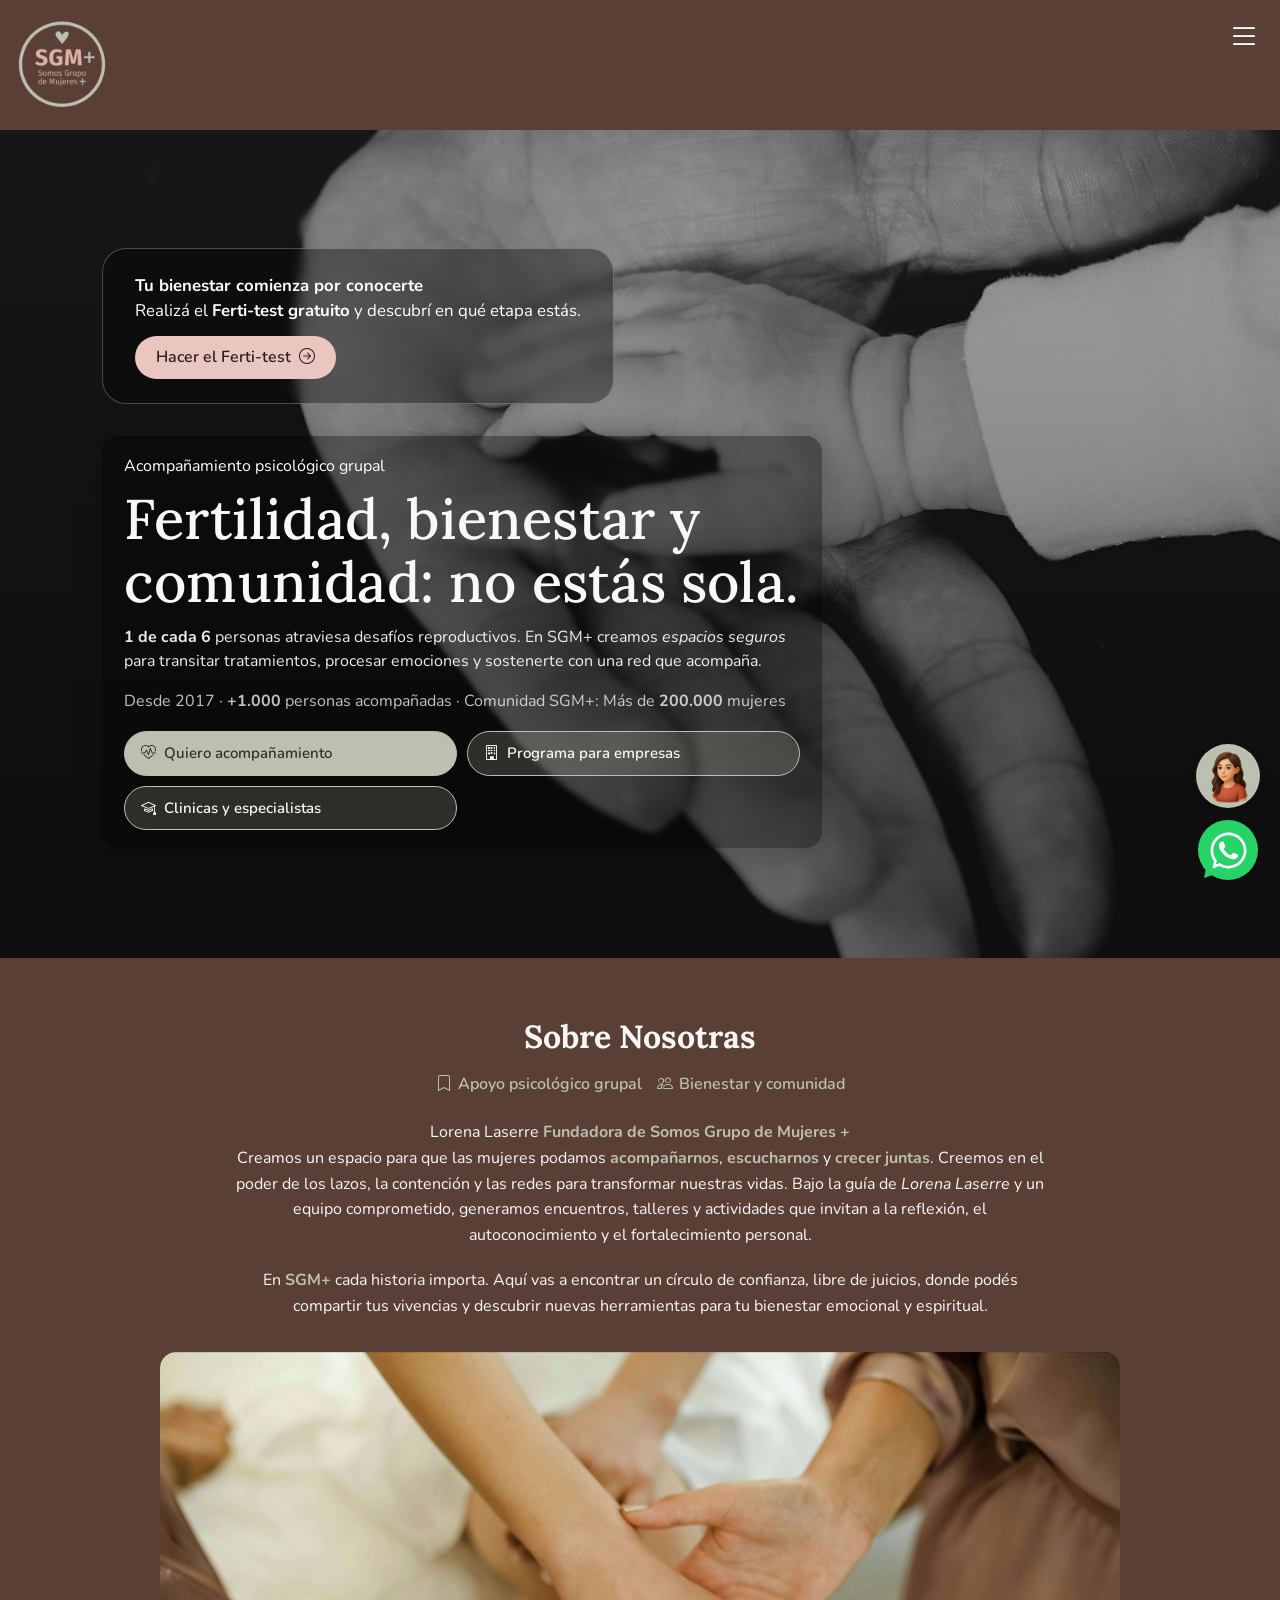
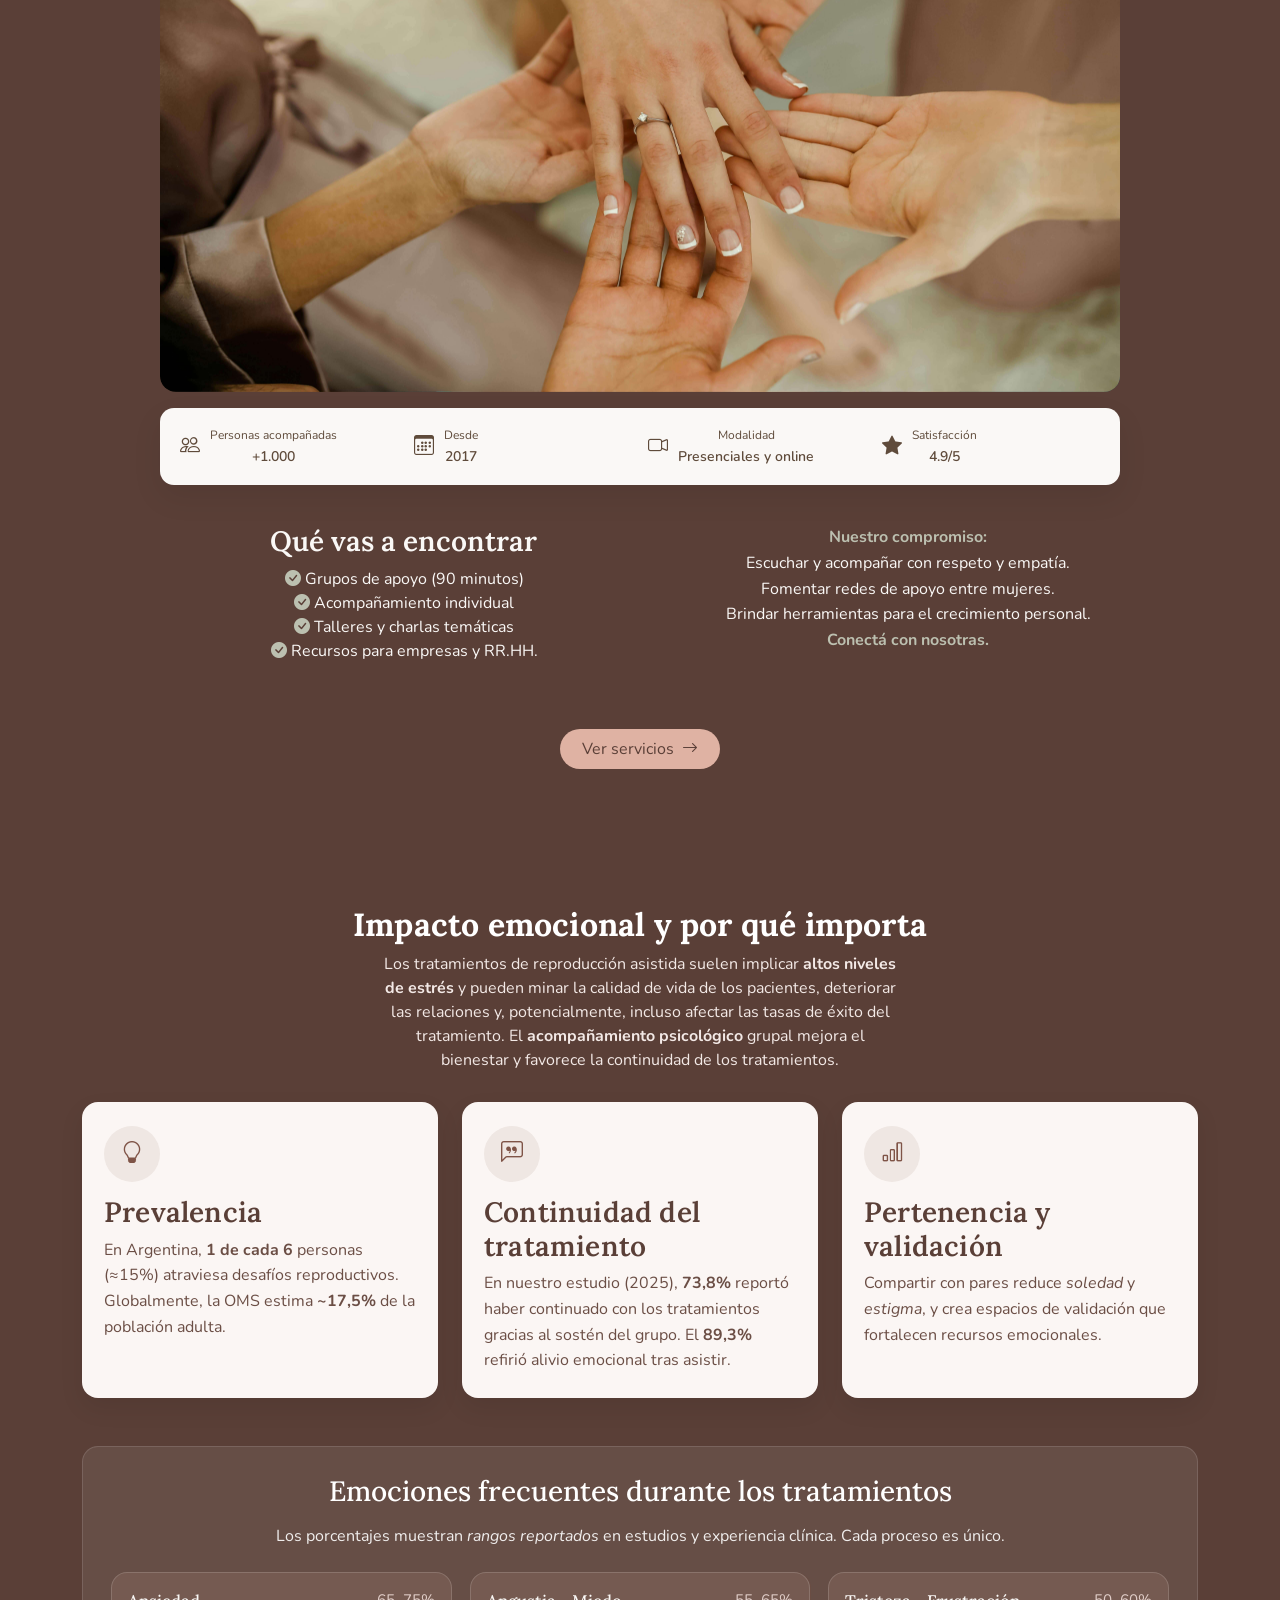
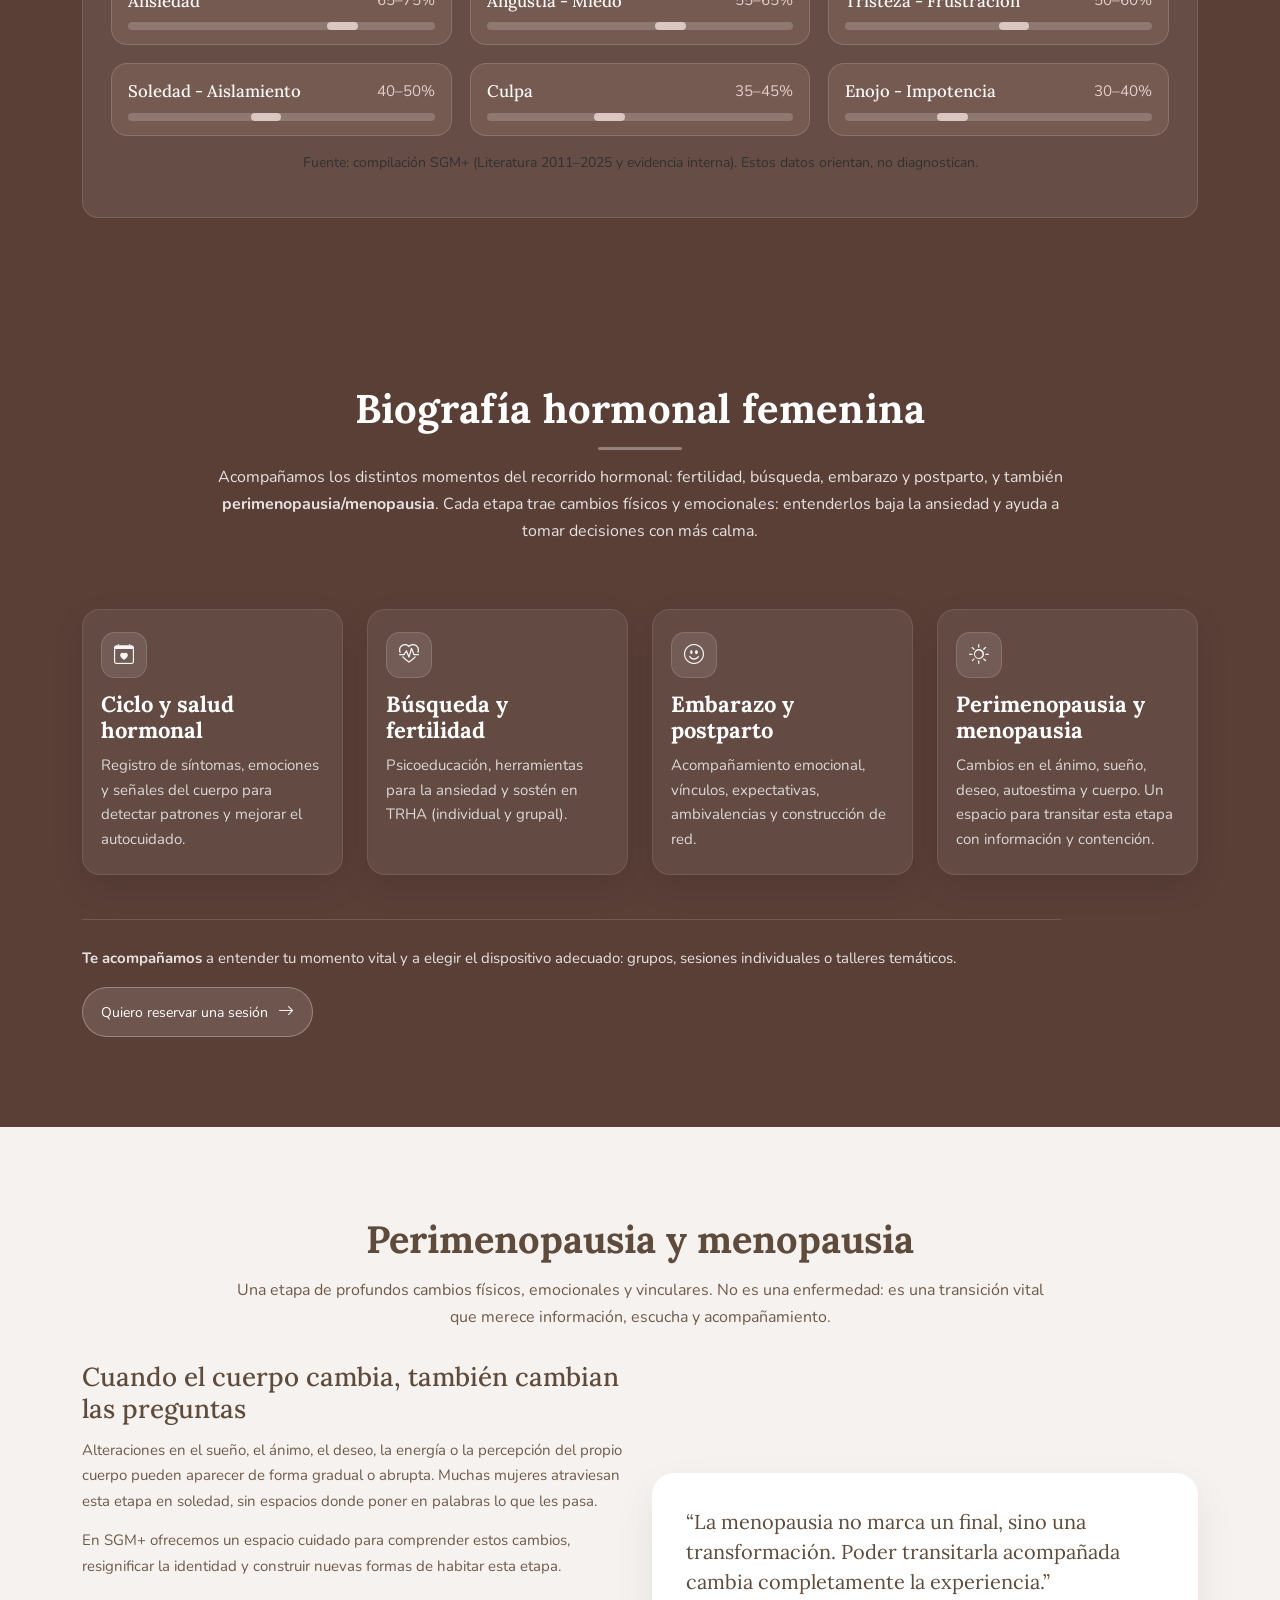
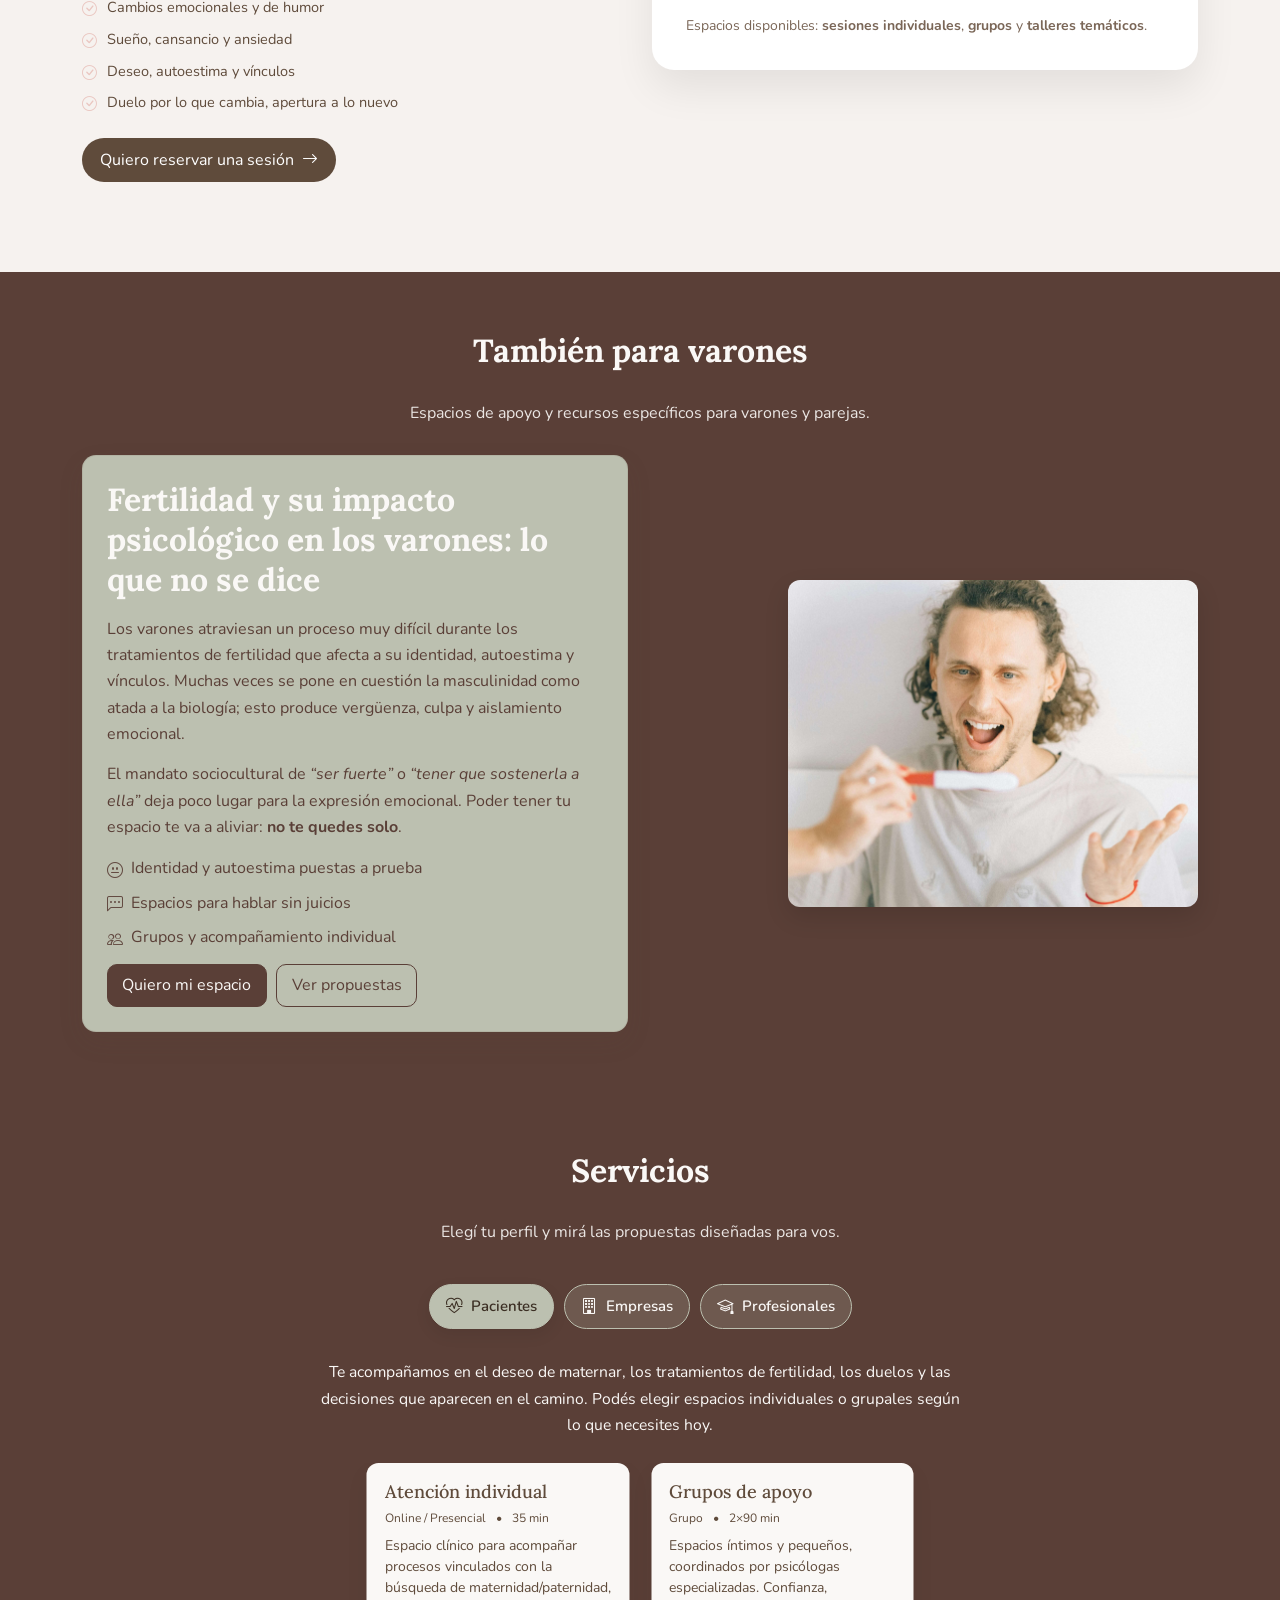
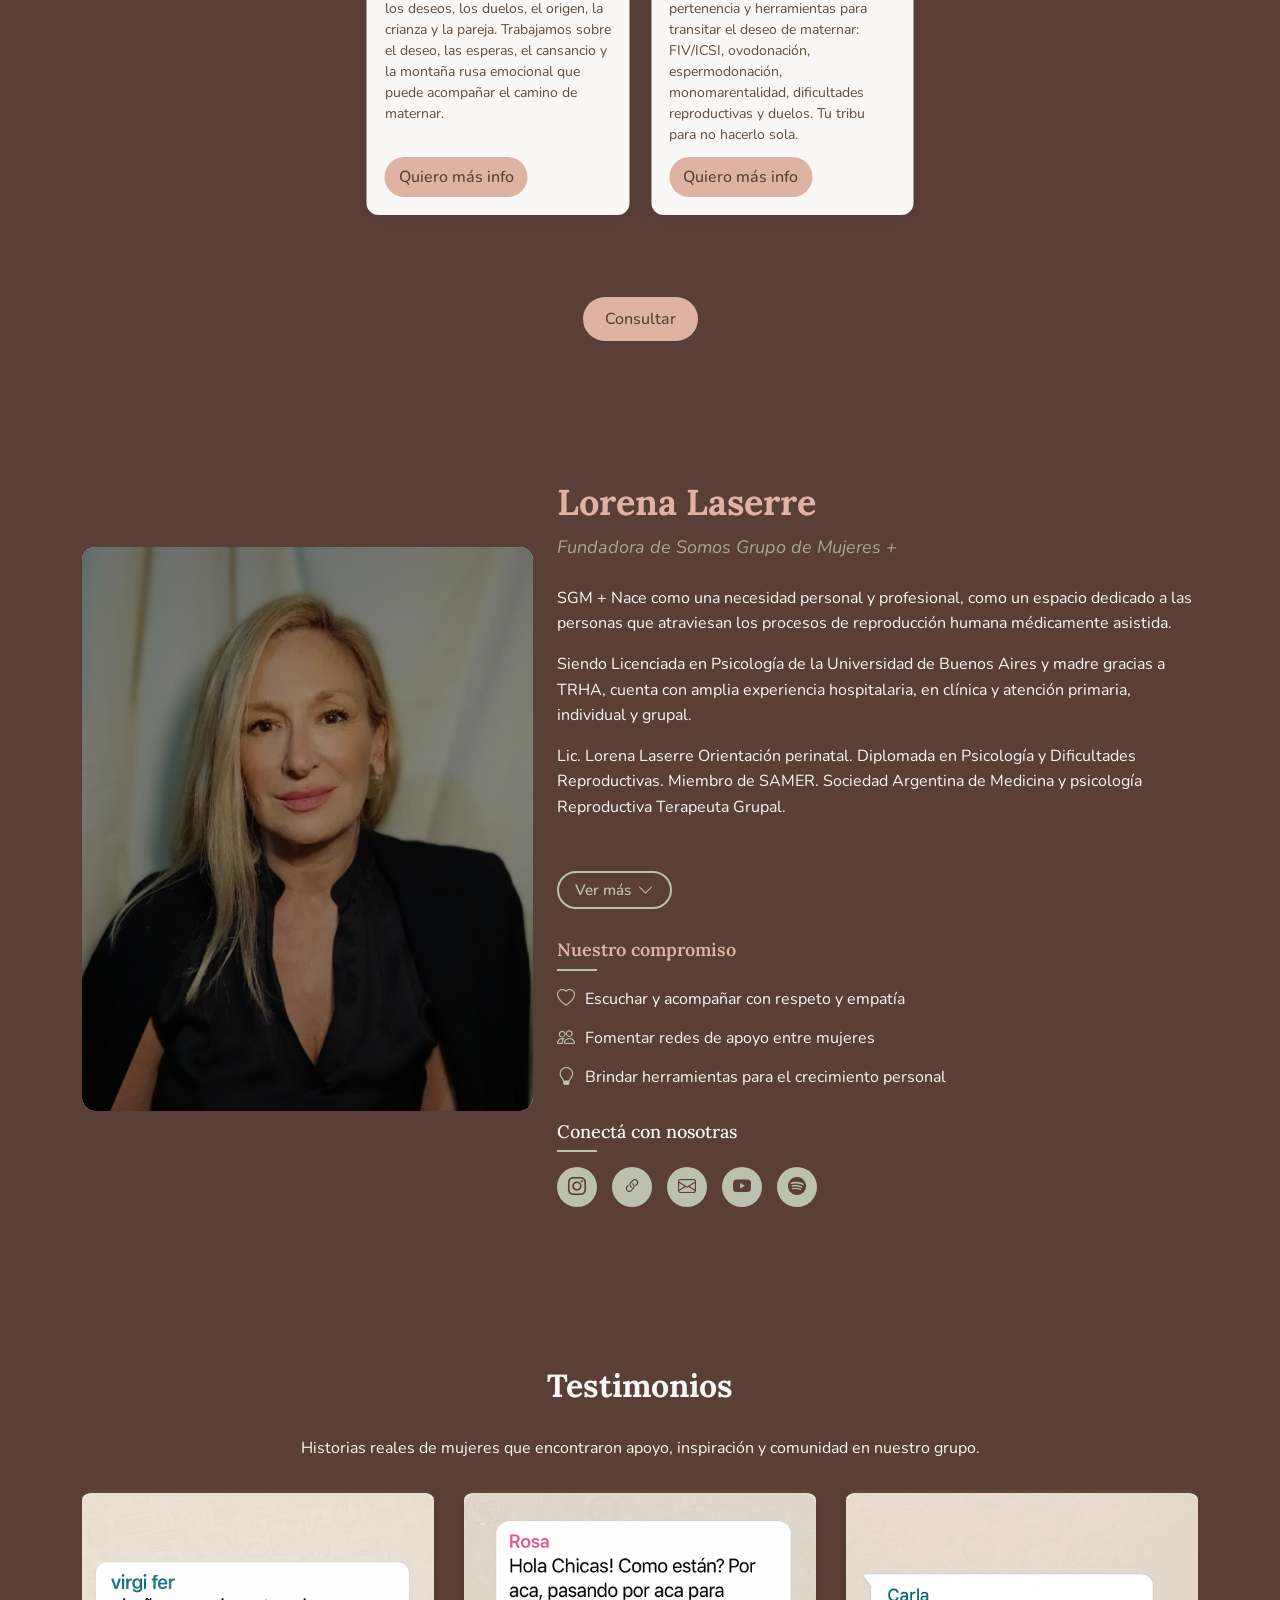
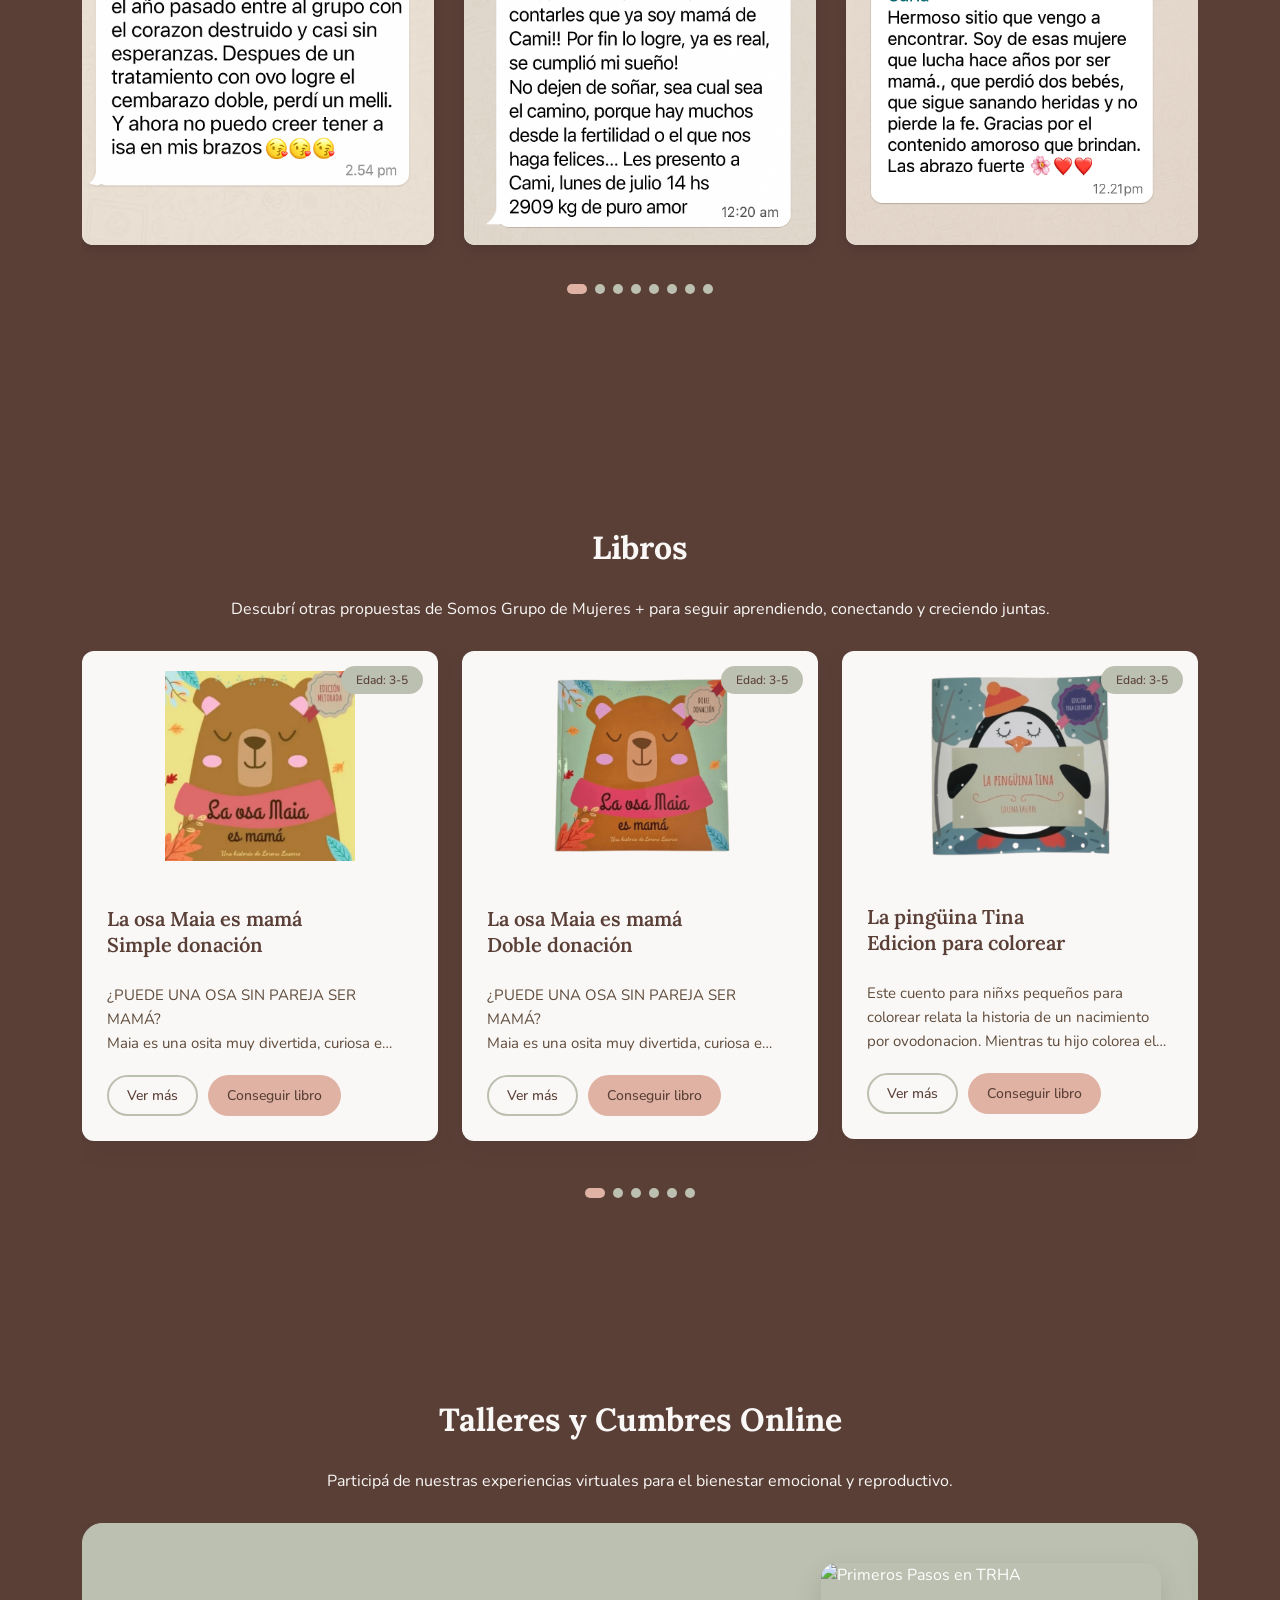
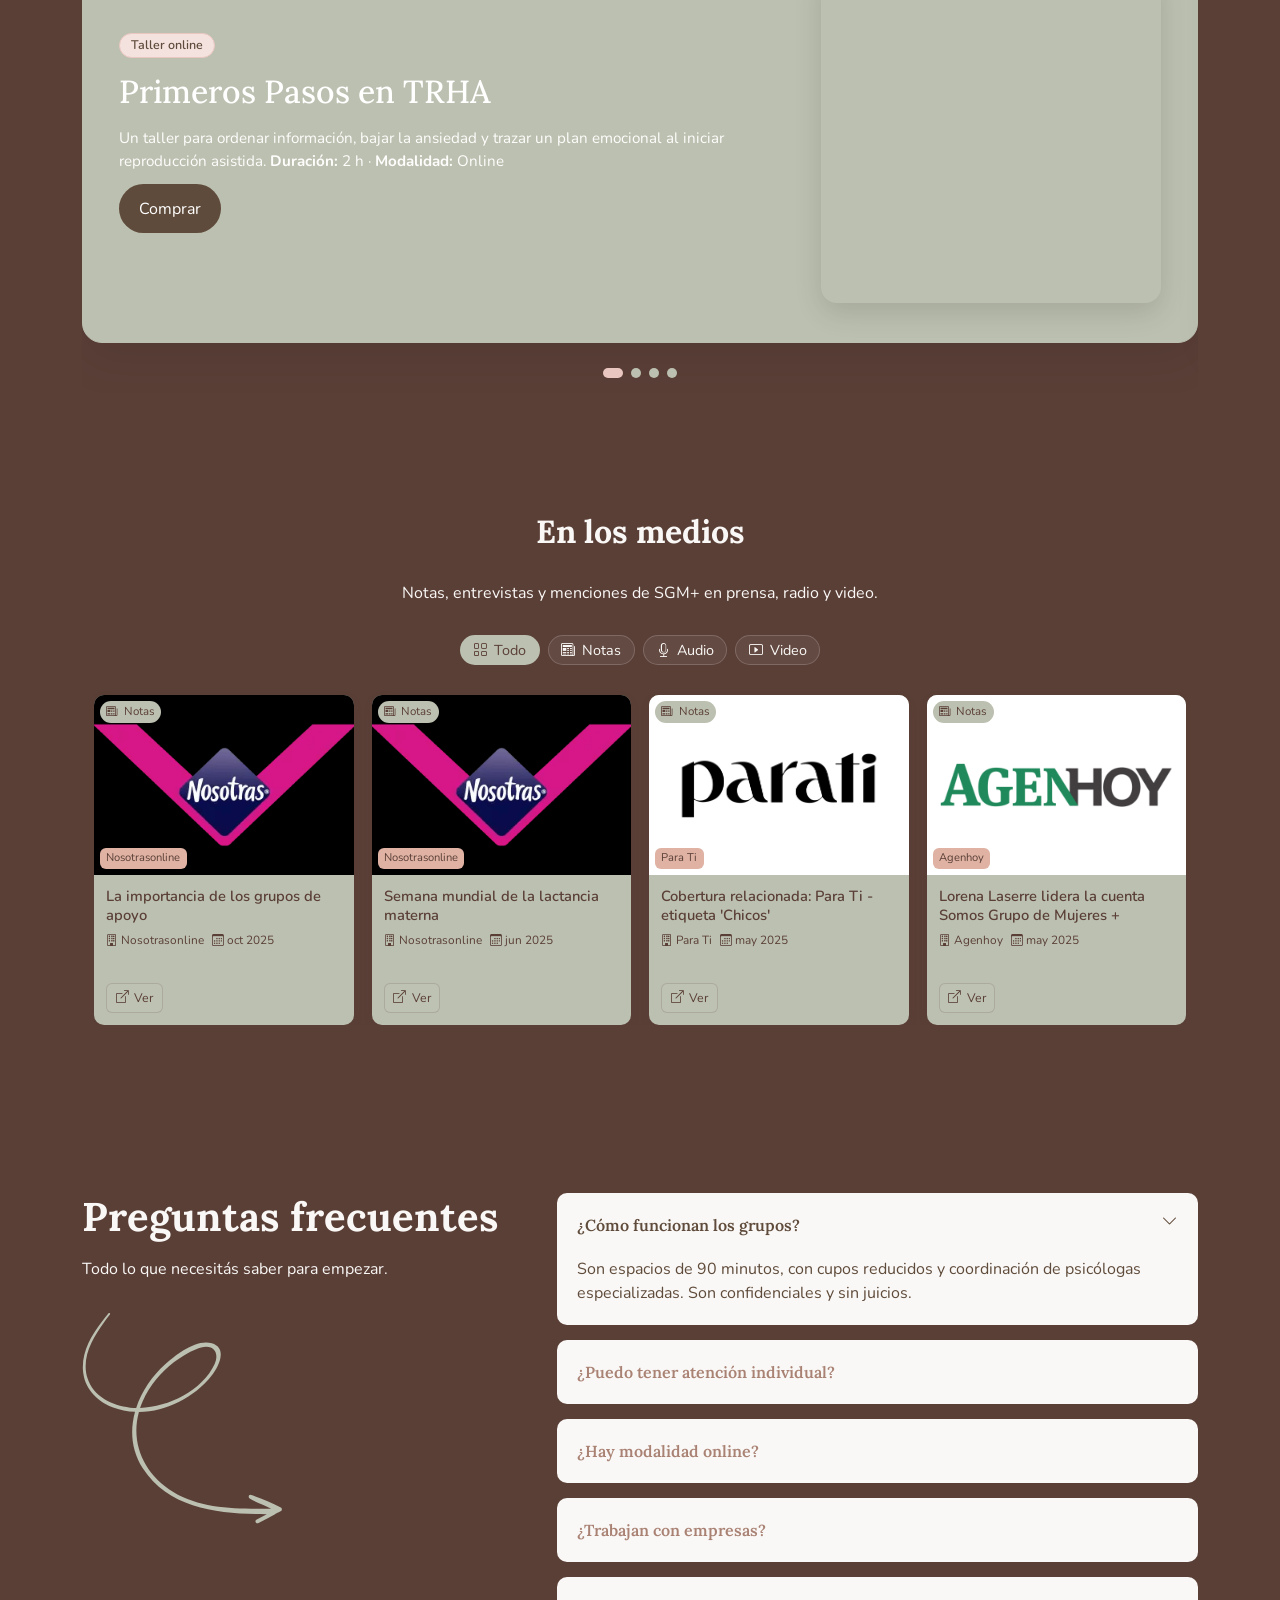
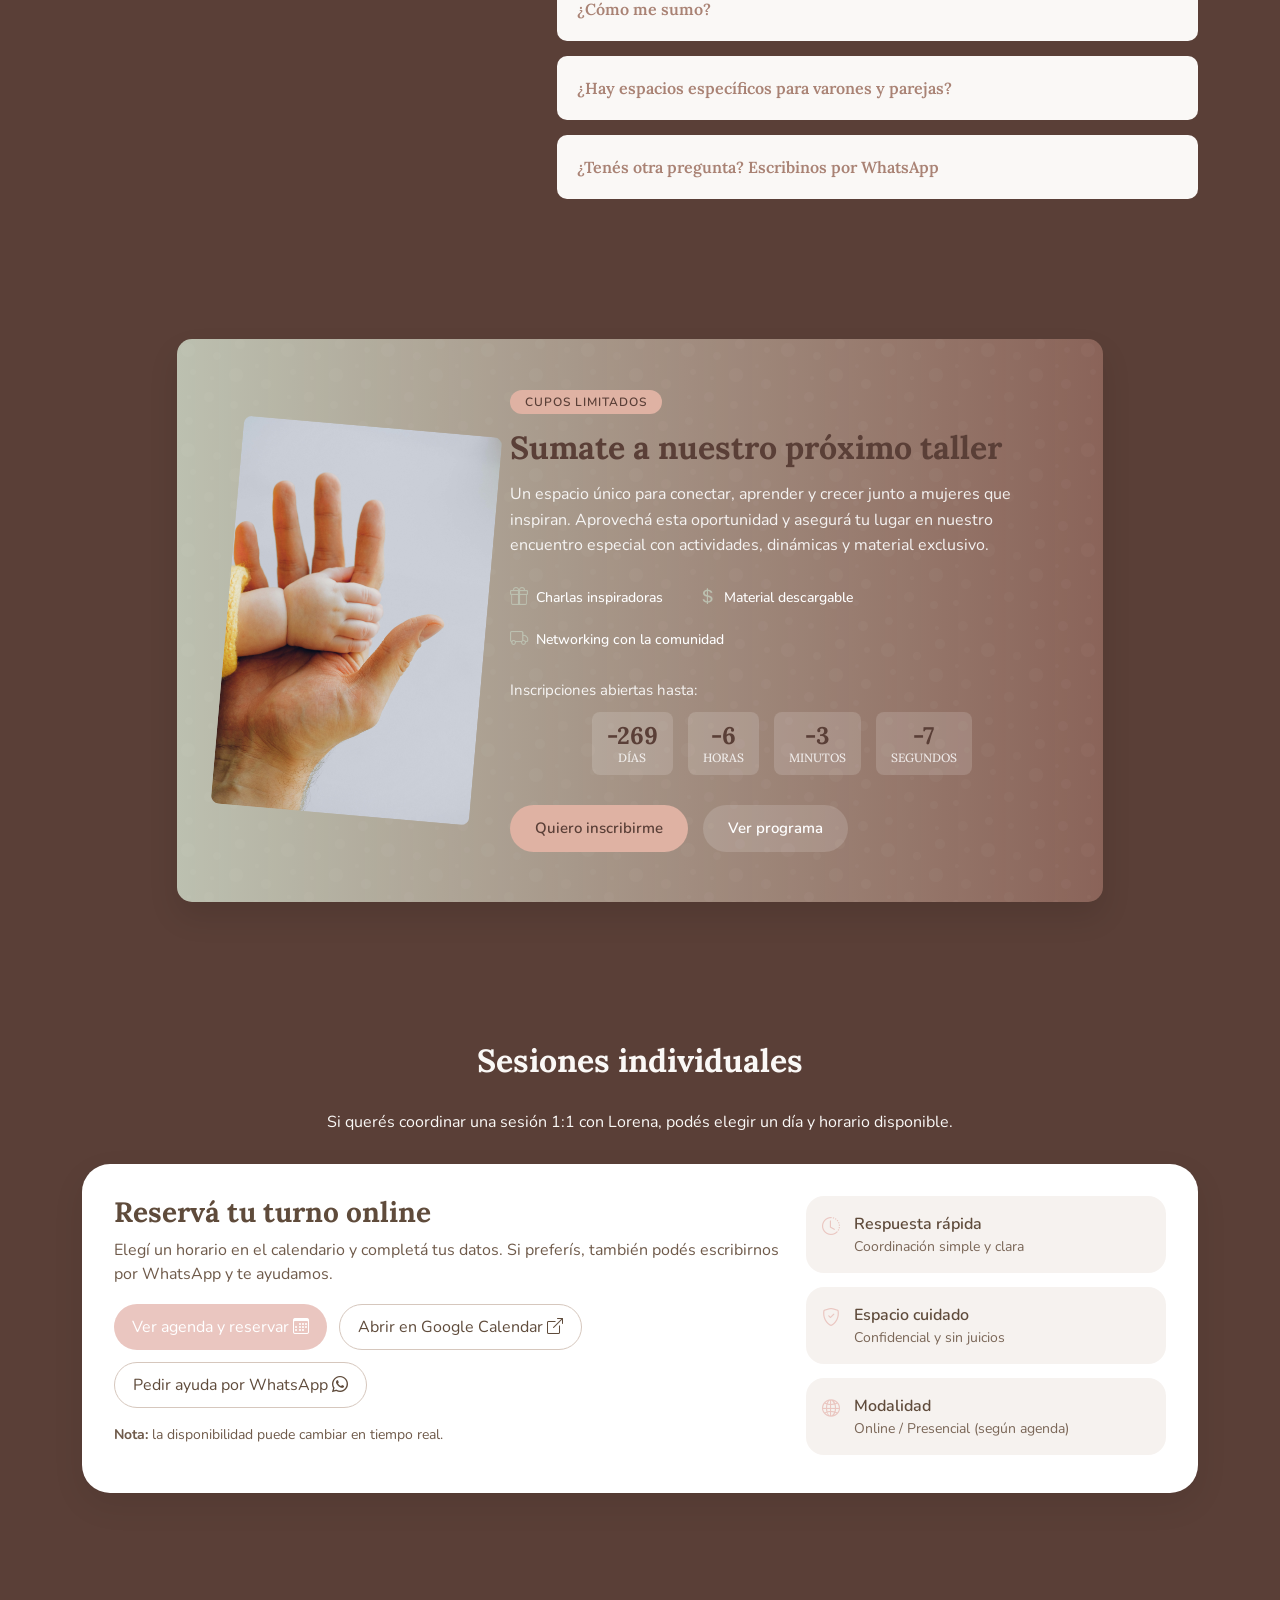
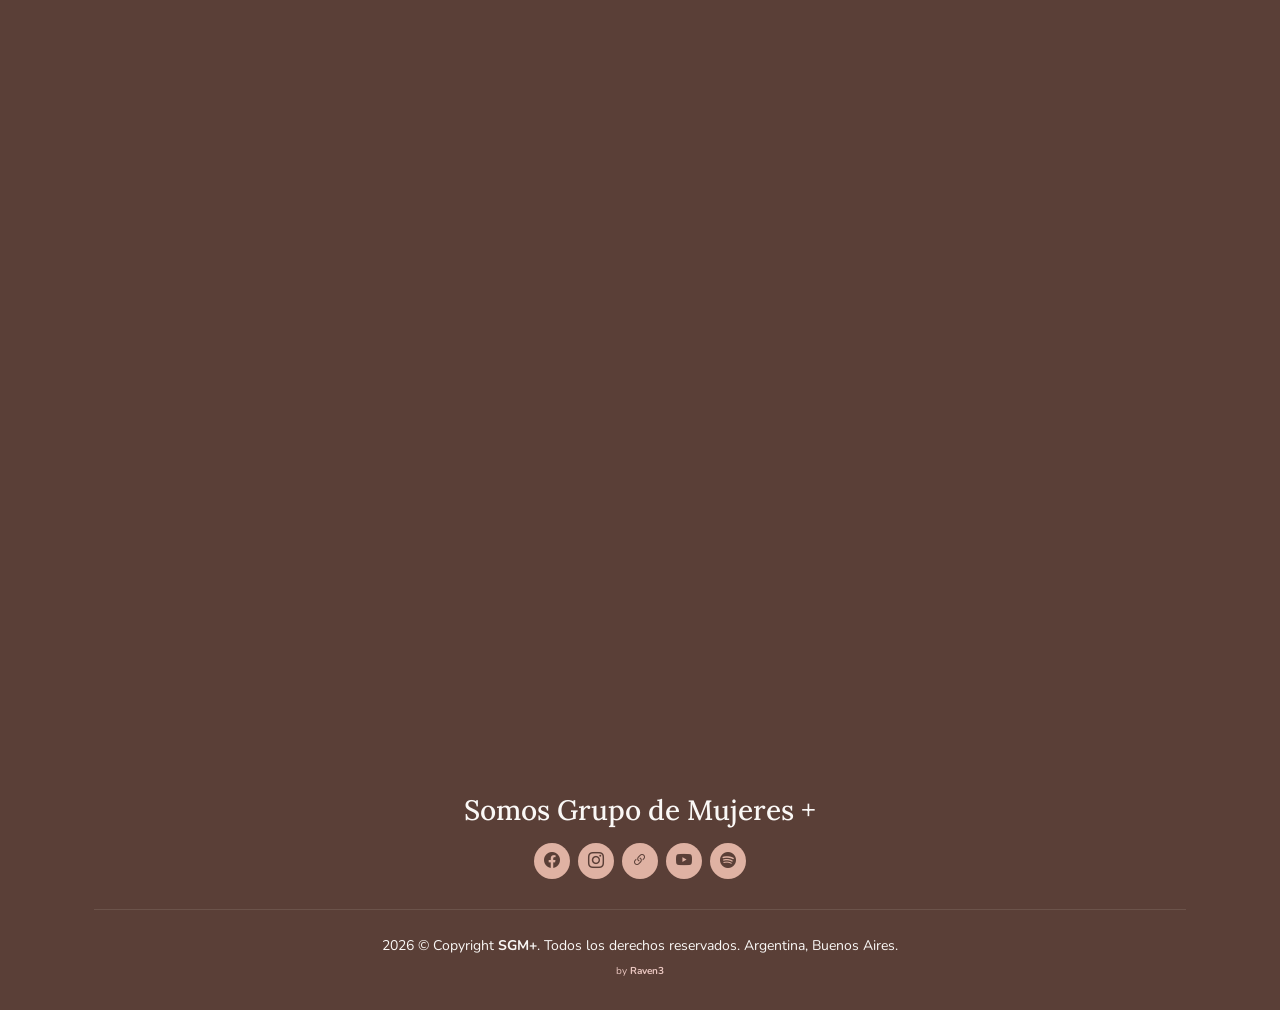
==== commit e61101b3: "." ====
--- a/index.html
+++ b/index.html
@@ -3,7 +3,7 @@
   <head>
     <meta charset="utf-8" />
     <meta content="width=device-width, initial-scale=1.0" name="viewport" />
-    <title>SGM+ - Somos Grupo de Mujeres Más | Comunidad y Talleres</title>
+    <title>SGM+ | Somos Grupo de Mujeres Más | Comunidad y Talleres</title>
     <meta
       name="description"
       content="Somos Grupo de Mujeres Más (SGM+) es un espacio de acompañamiento psicológico para mujeres. Talleres, grupos y sesiones para transitar cada etapa vital."
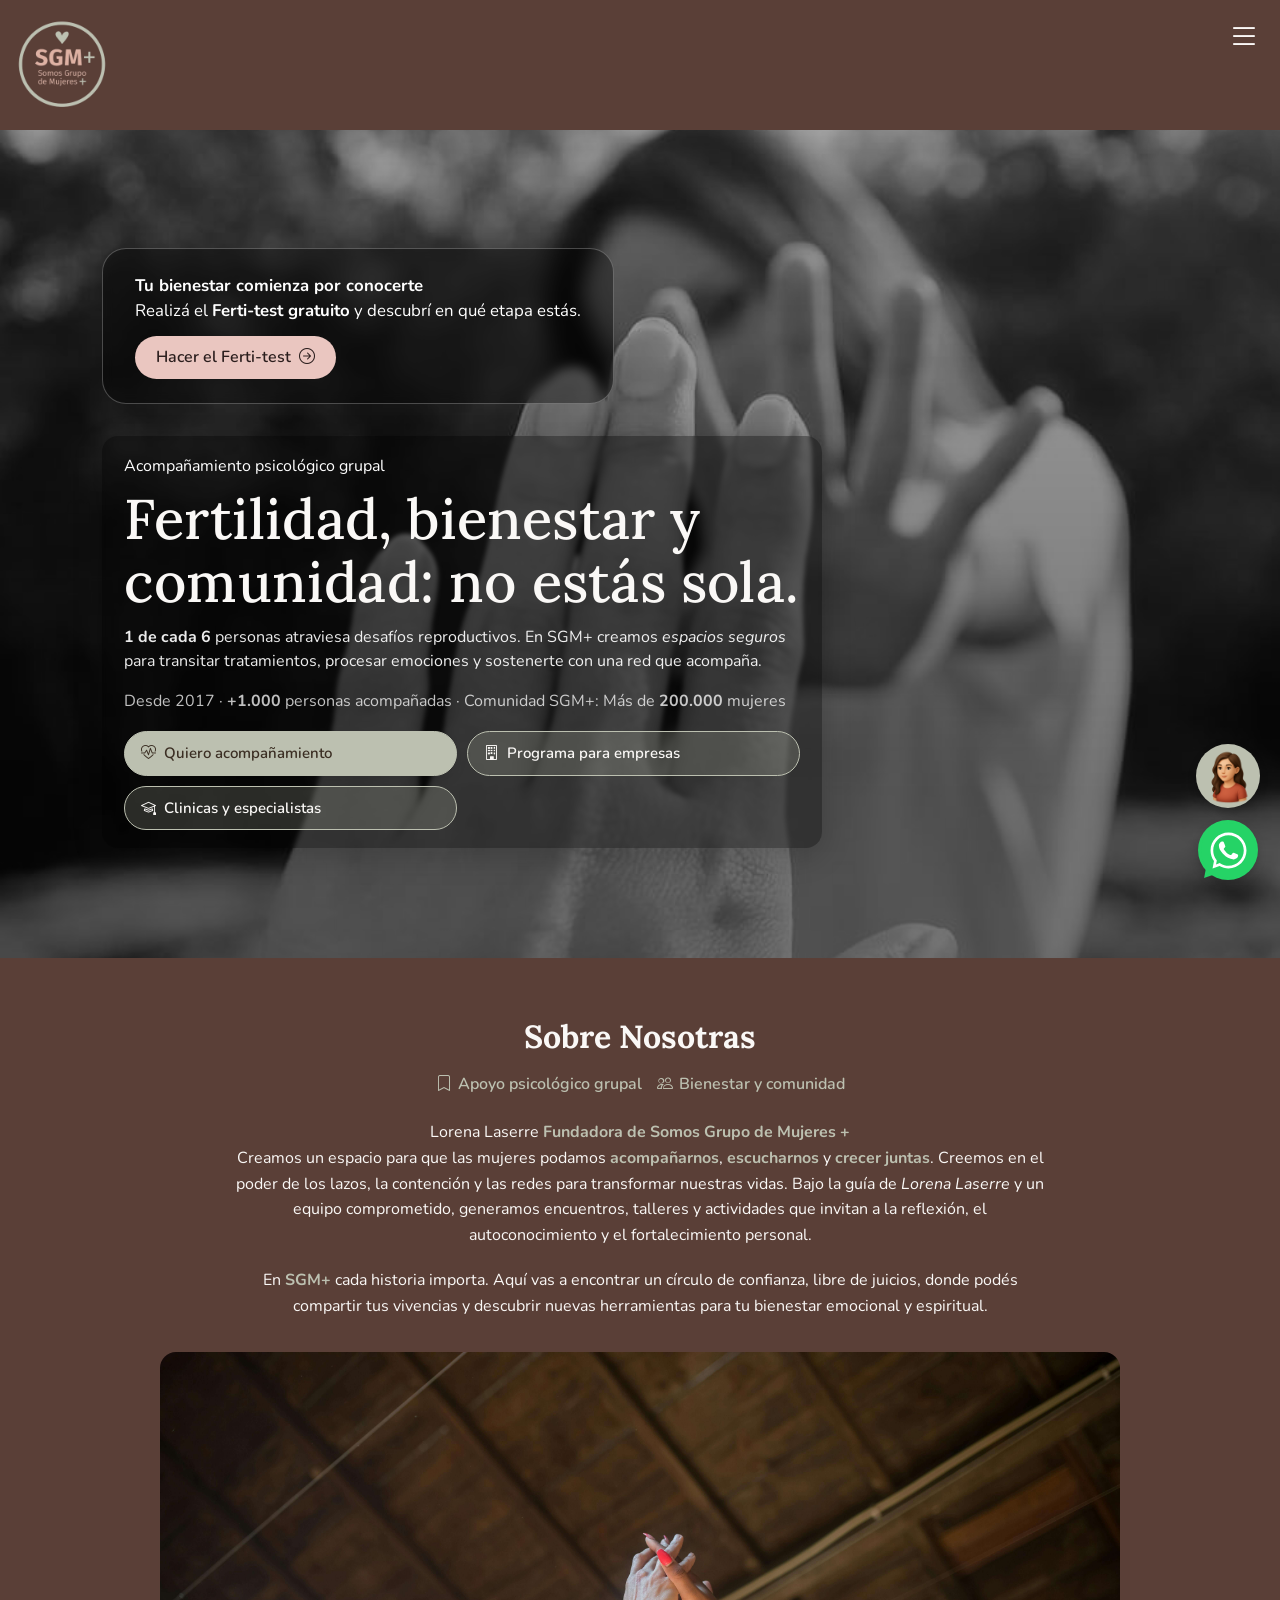
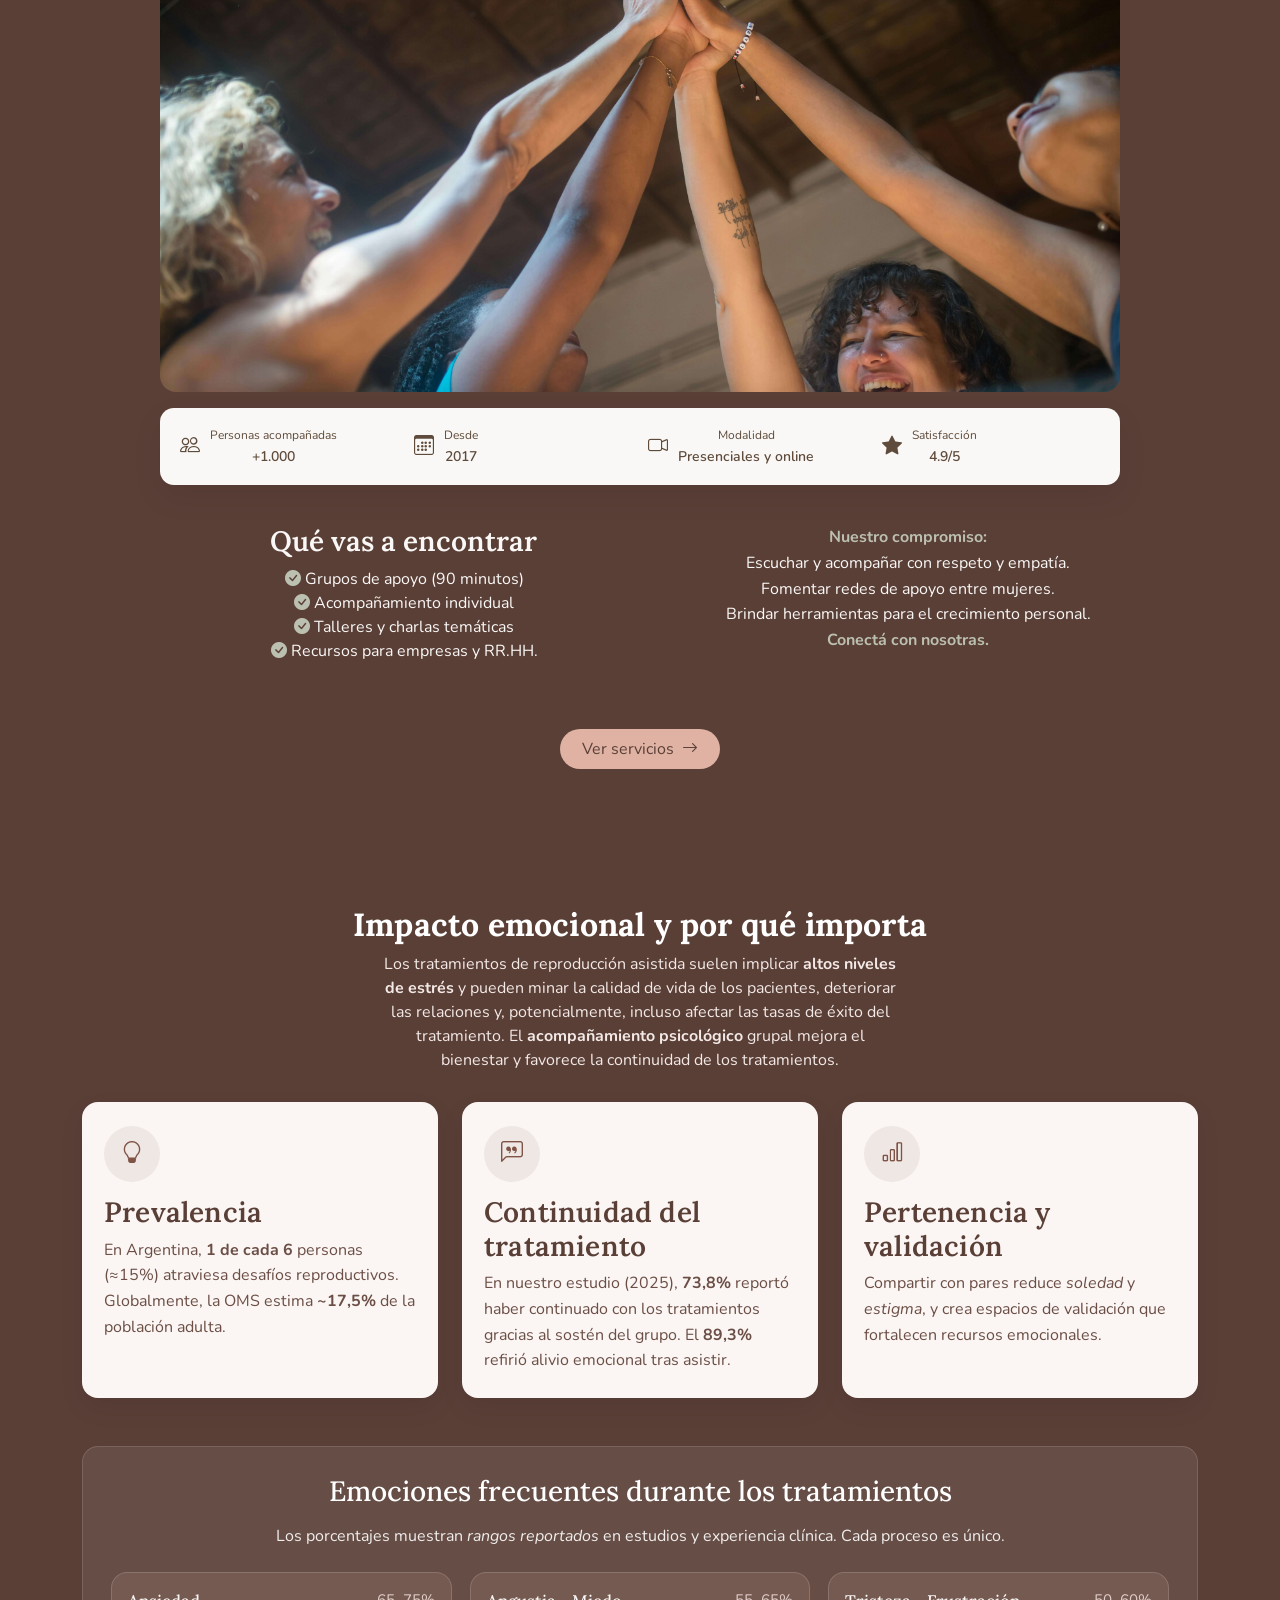
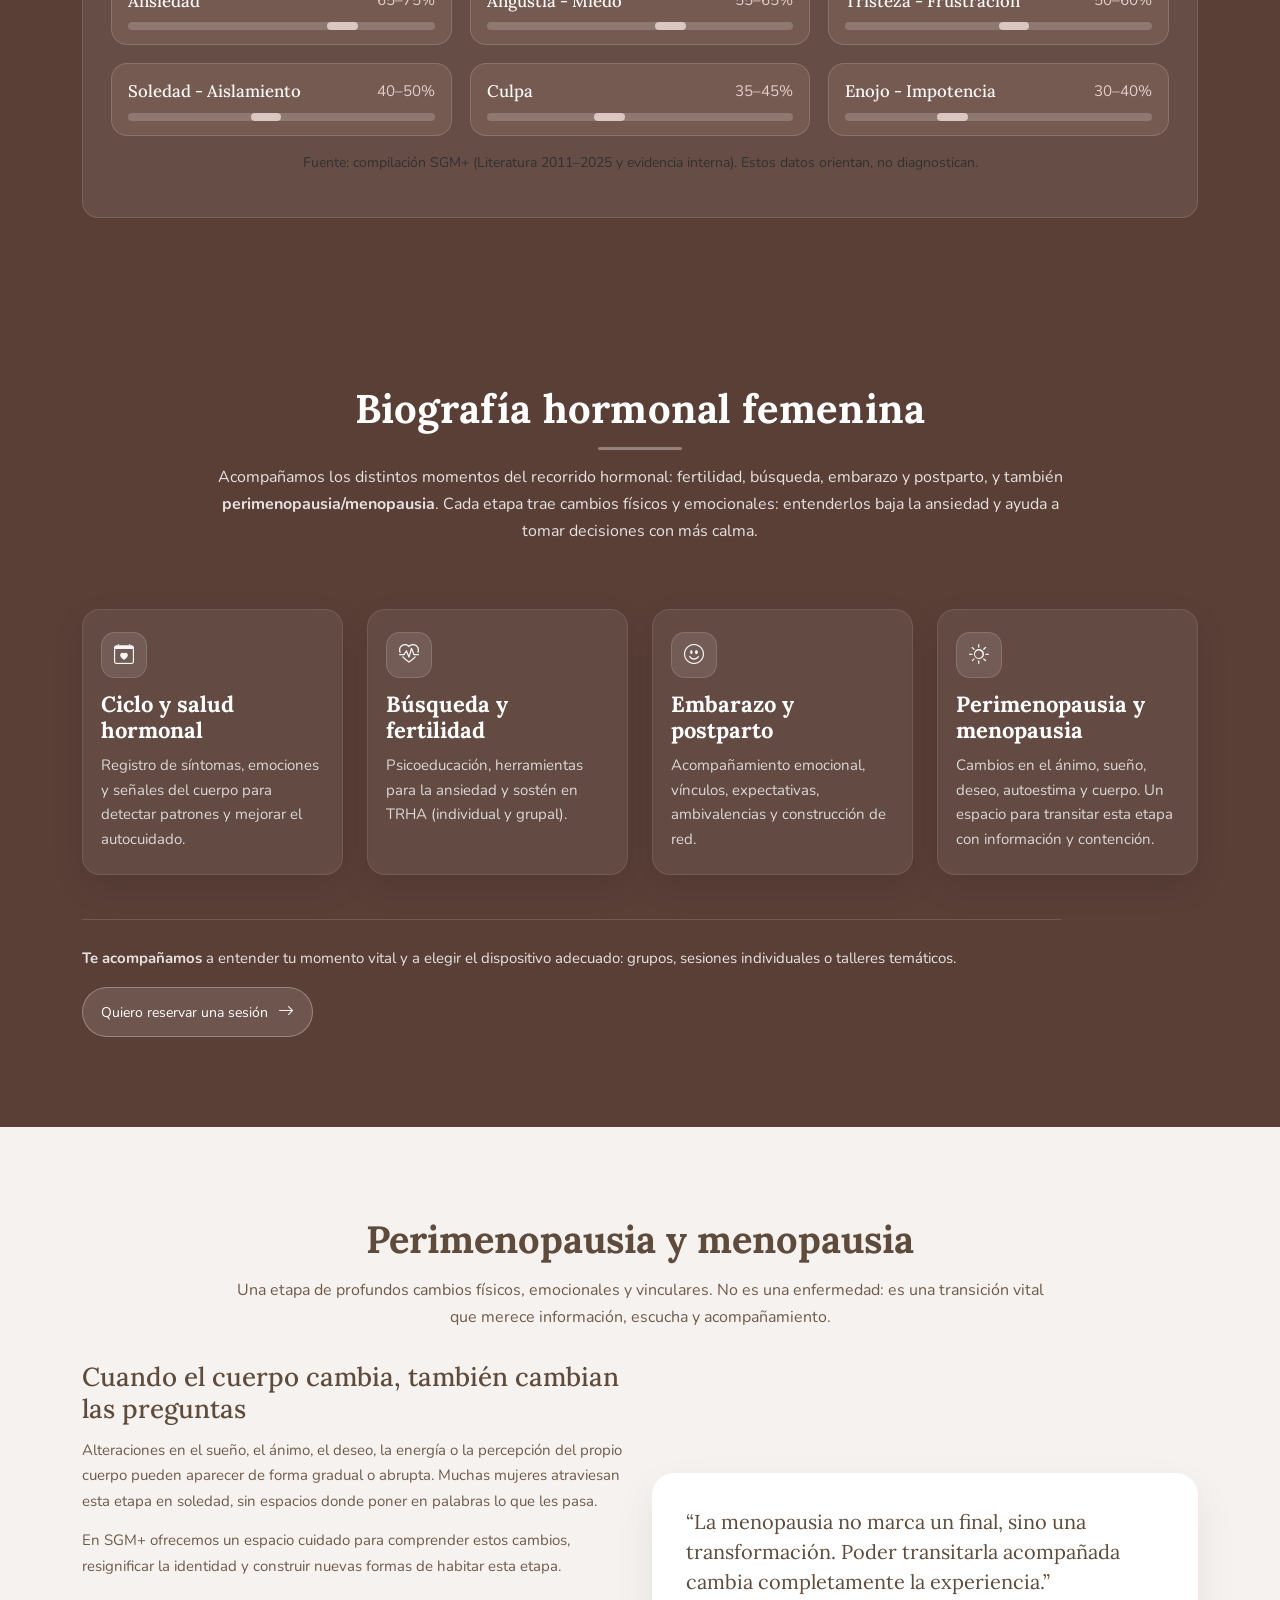
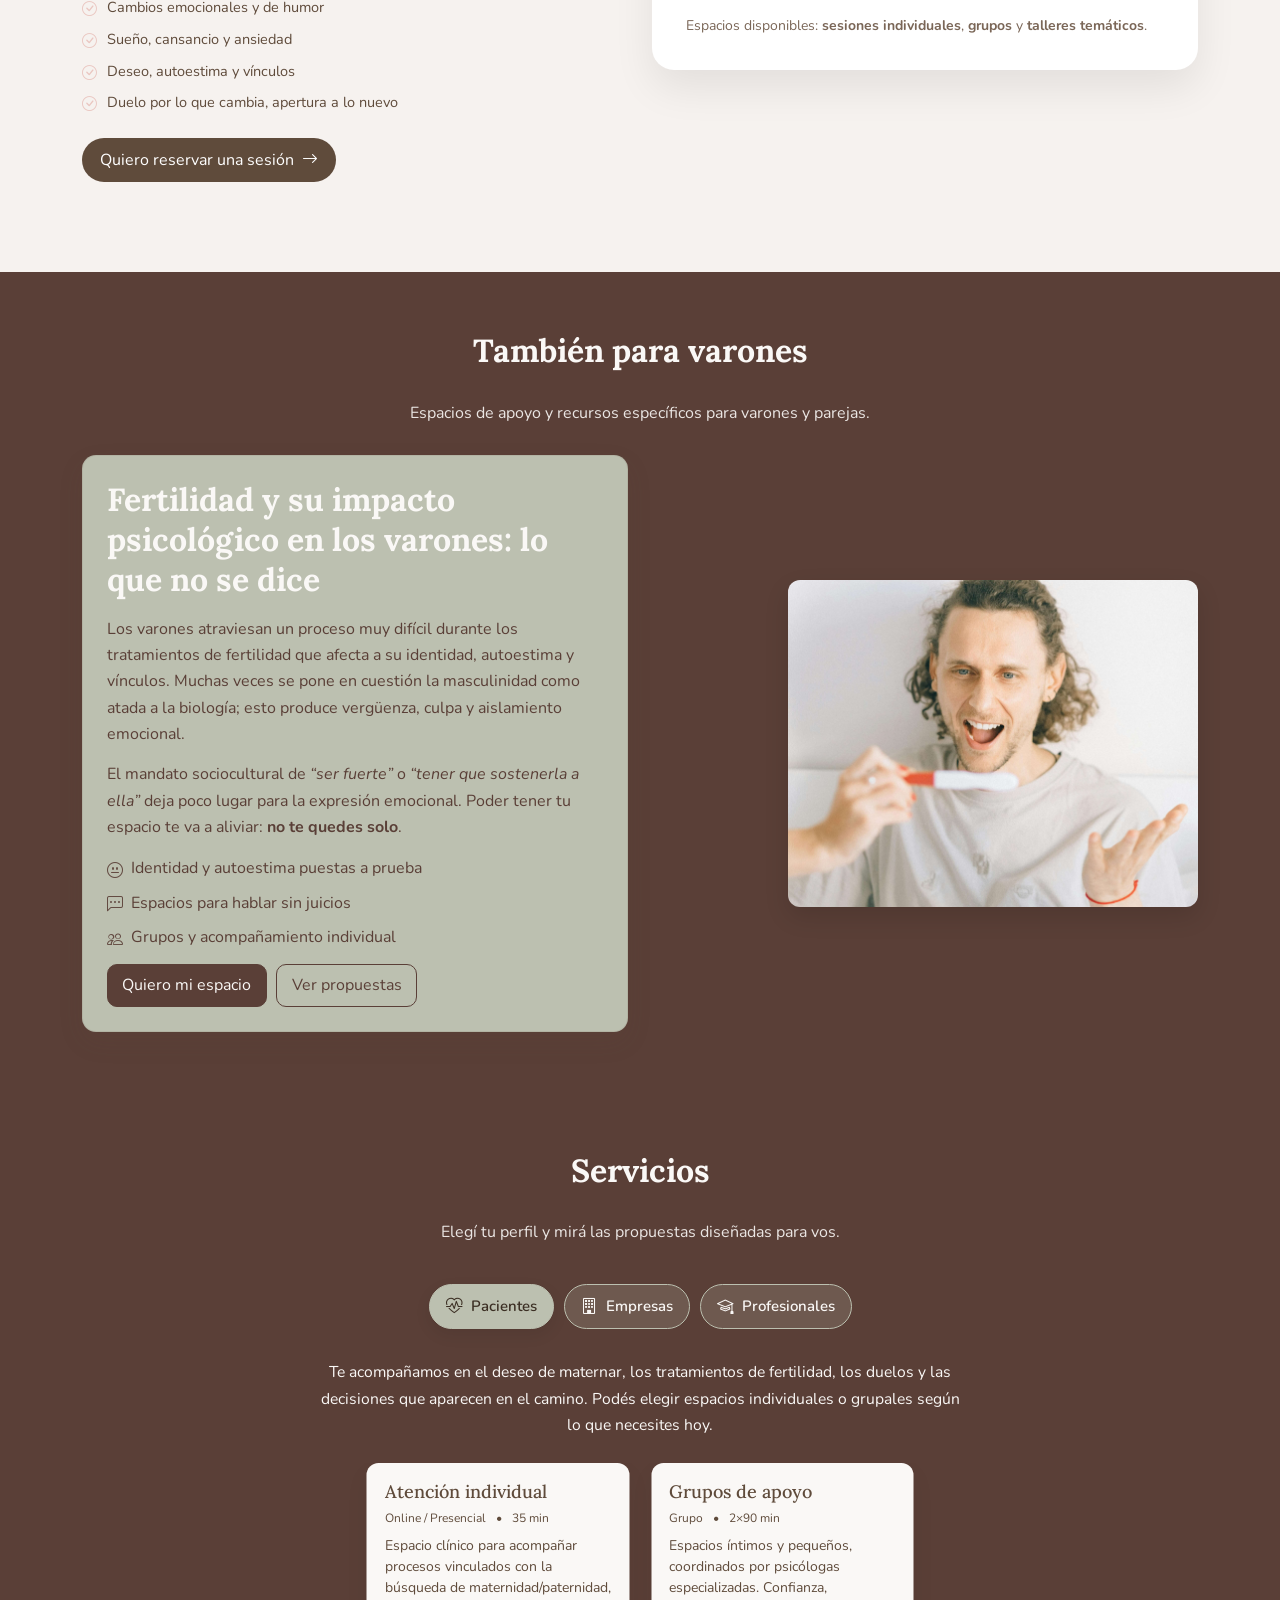
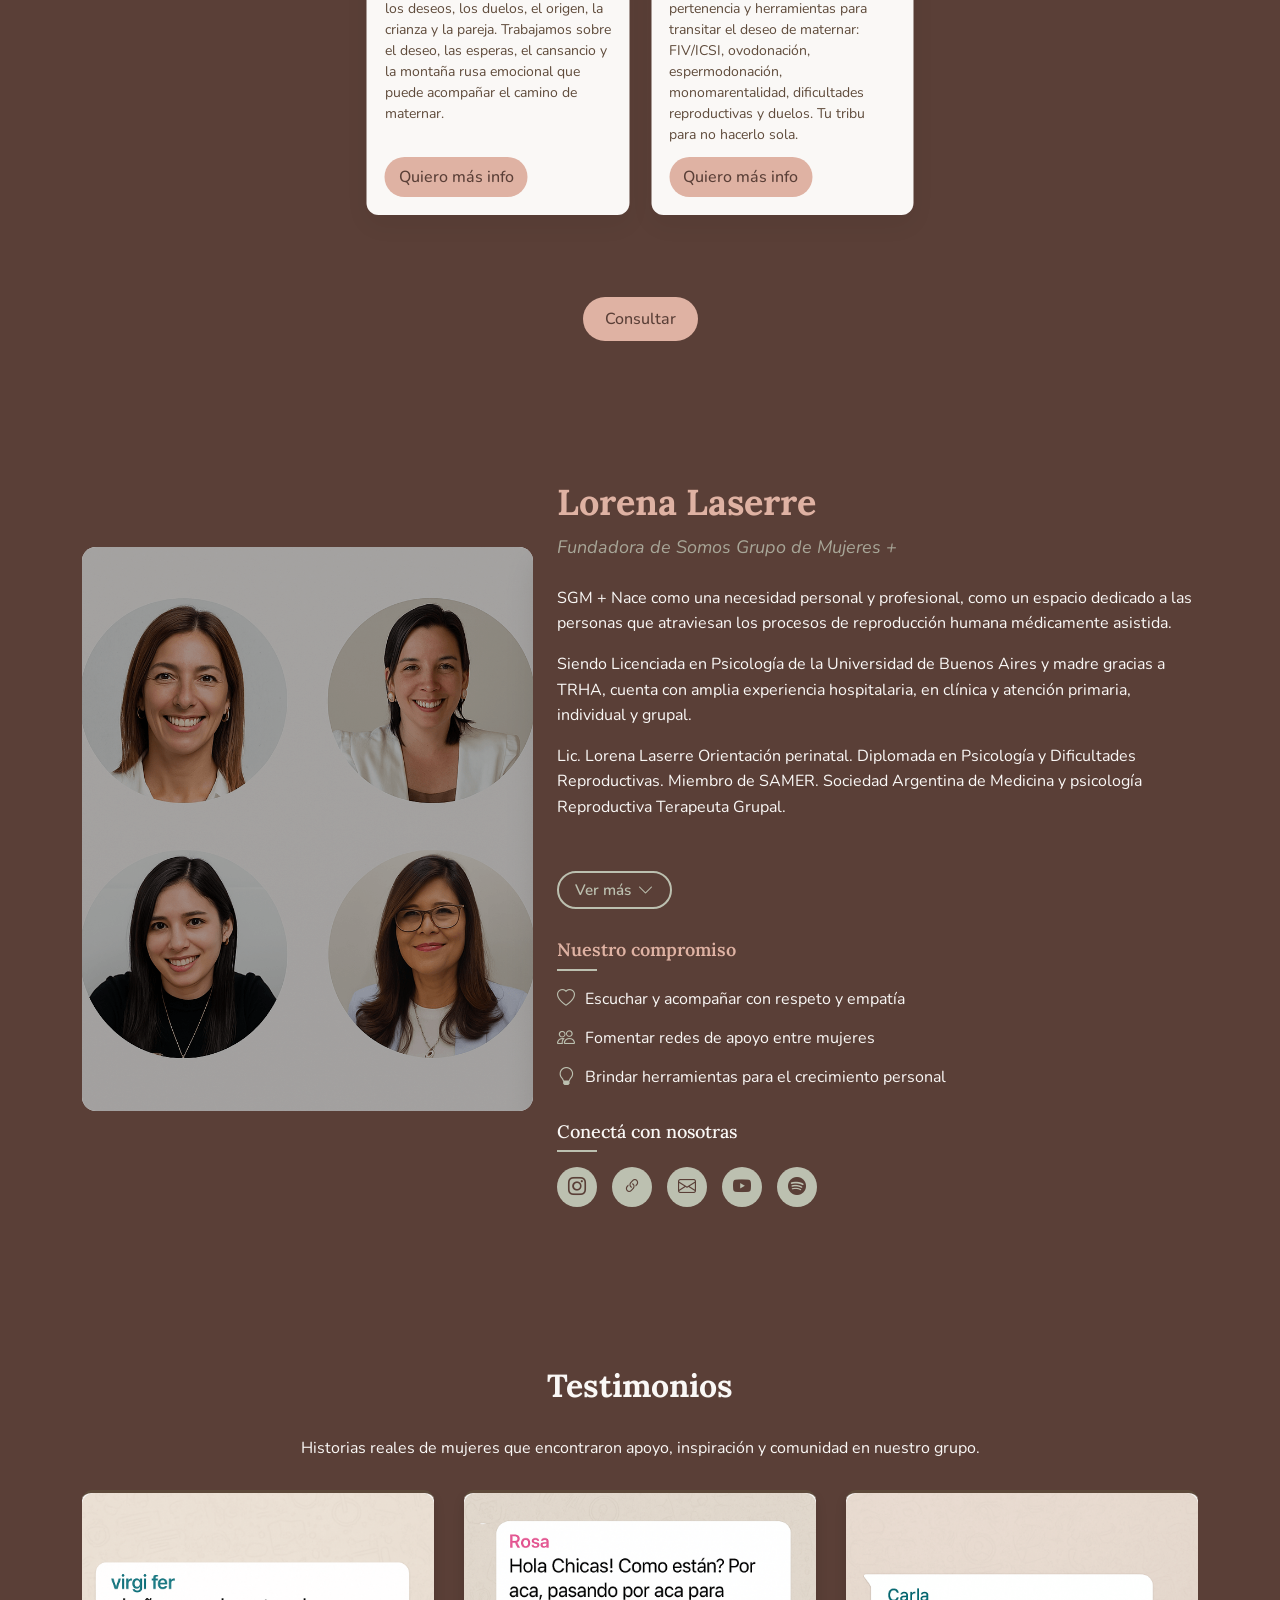
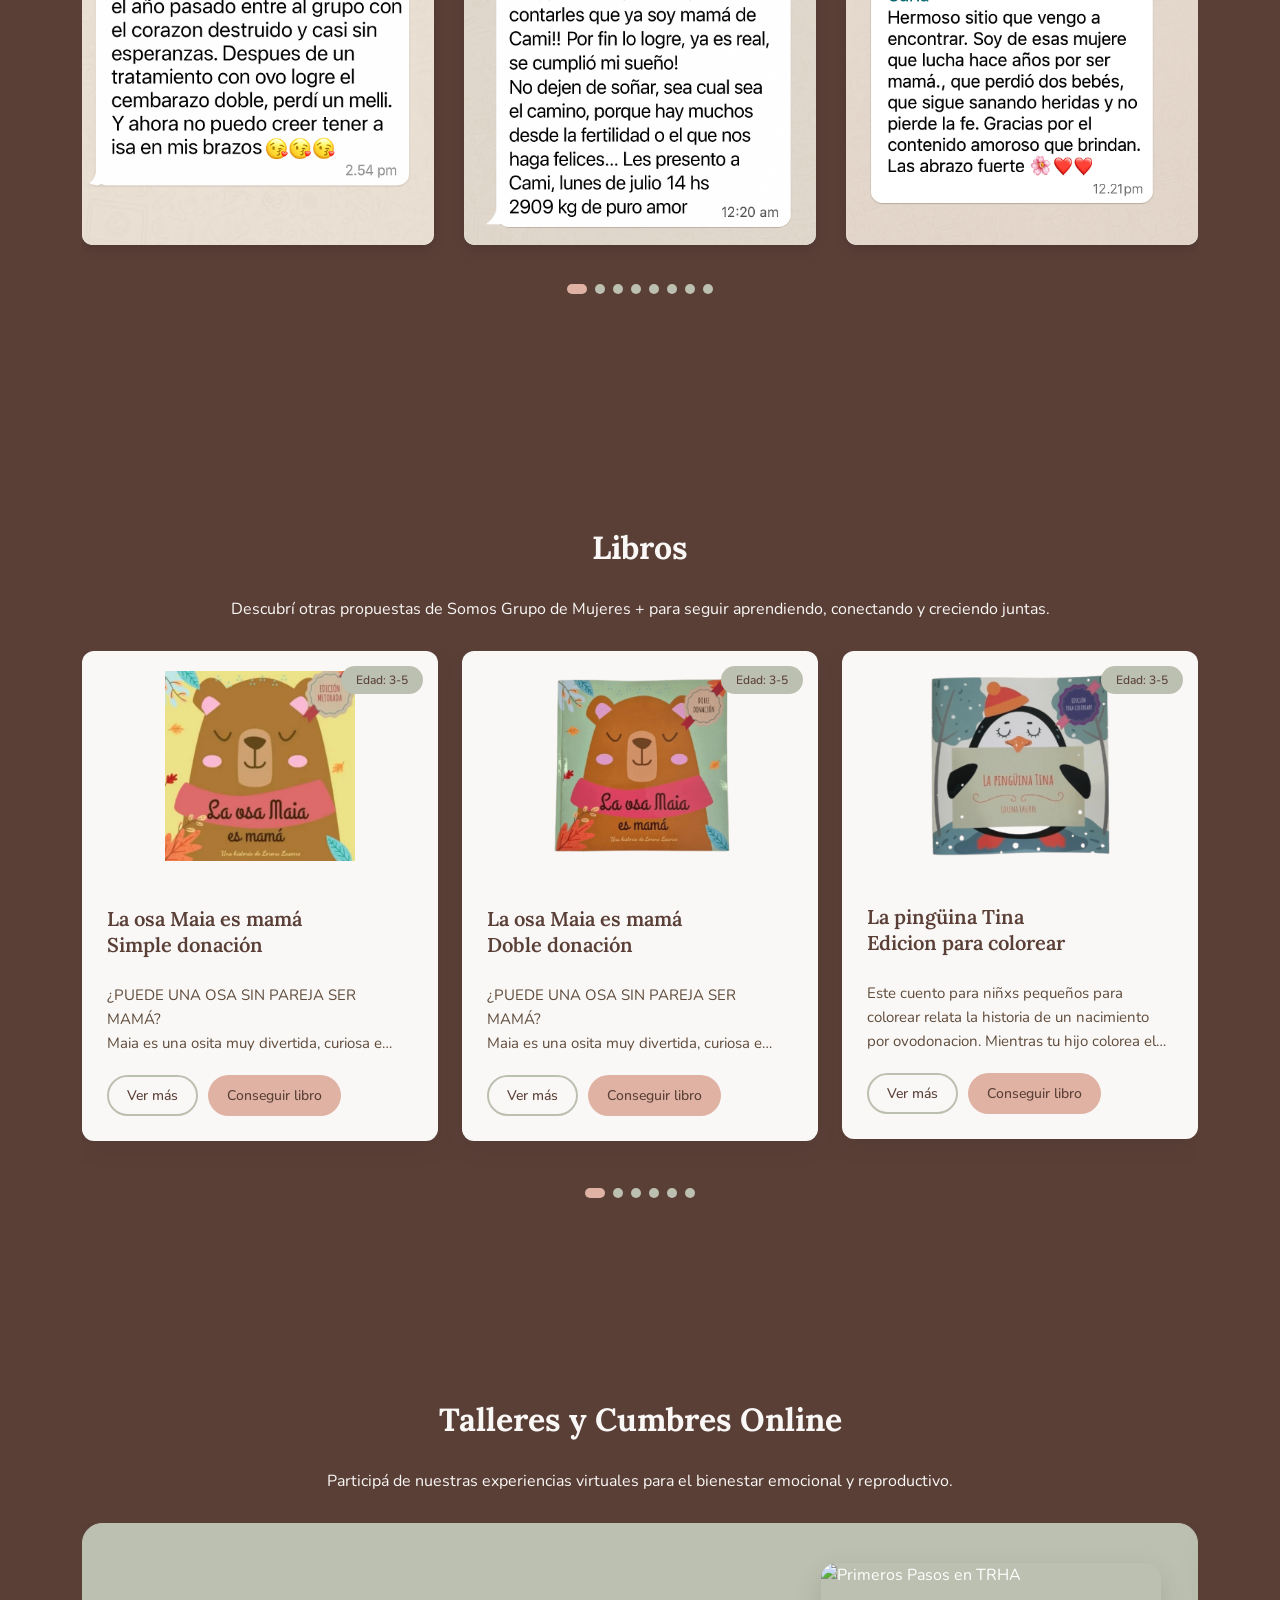
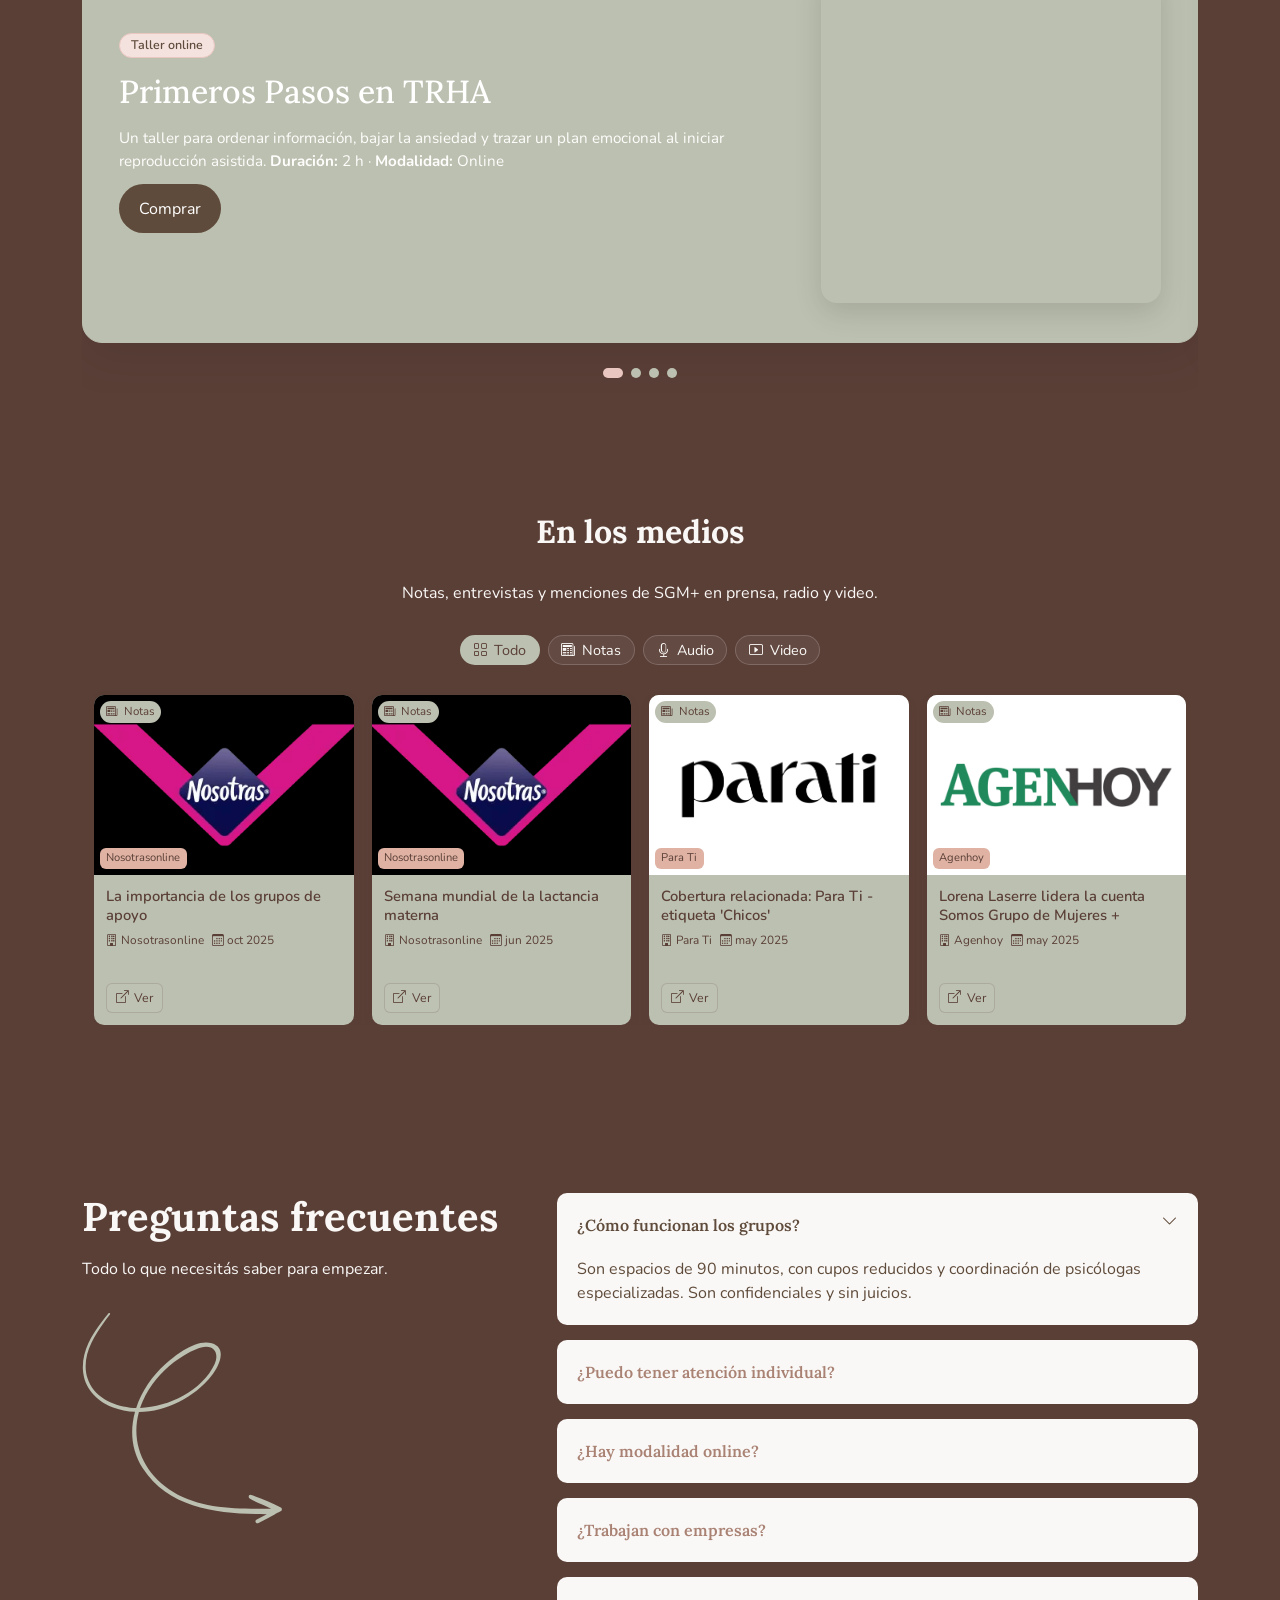
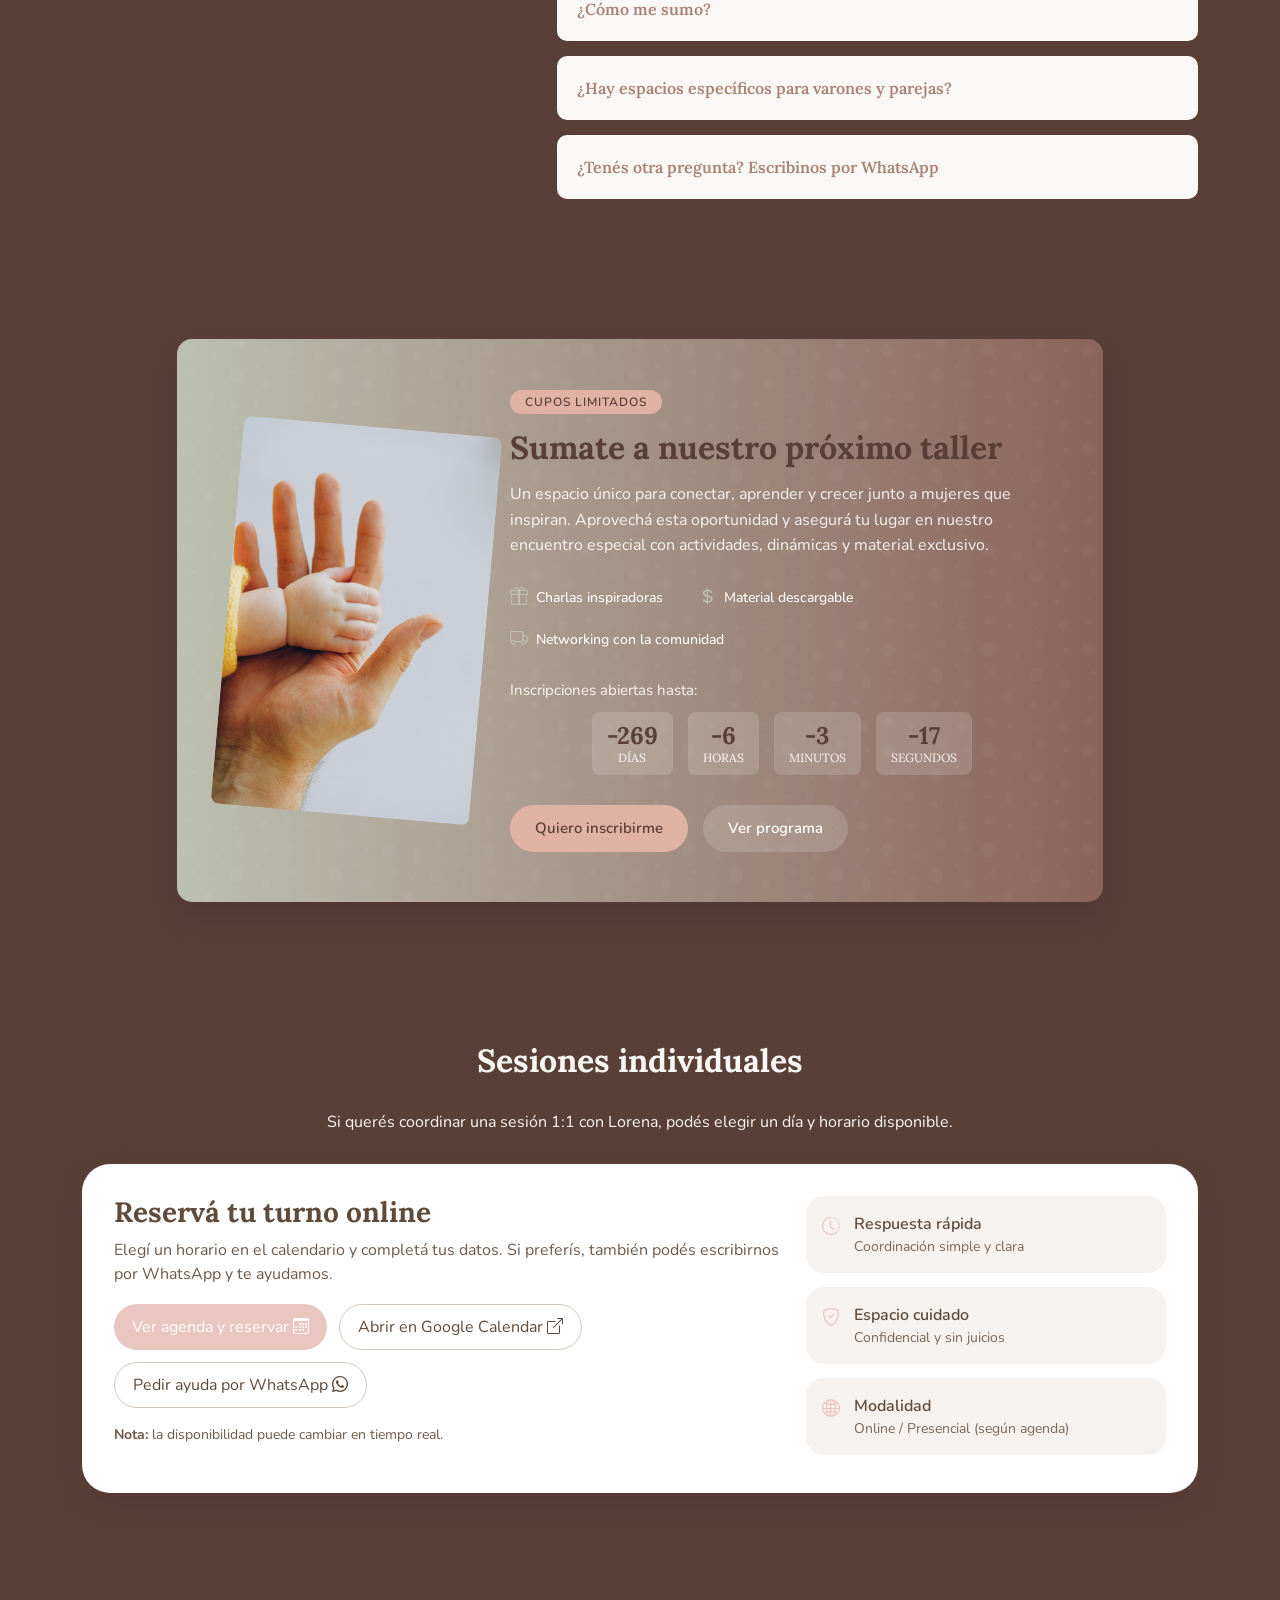
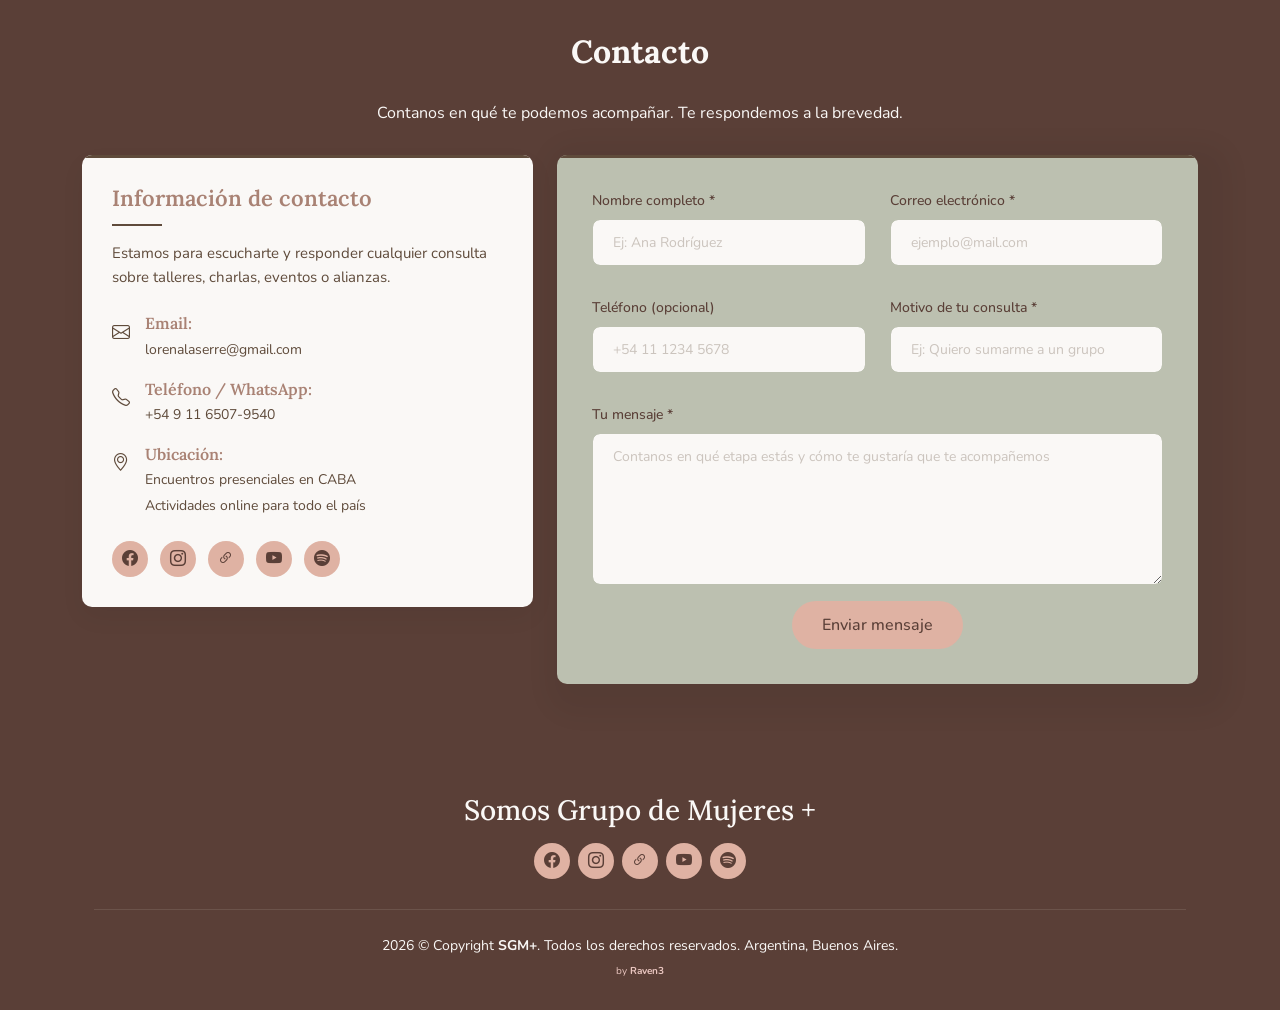
==== commit ebc11f79: "." ====
--- a/index.html
+++ b/index.html
@@ -1,12 +1,12 @@
 <!DOCTYPE html>
-<html lang="en">
+<html lang="es-AR">
   <head>
     <meta charset="utf-8" />
     <meta content="width=device-width, initial-scale=1.0" name="viewport" />
-    <title>SGM+ | Somos Grupo de Mujeres Más | Comunidad y Talleres</title>
+    <title>SGM+ | Acompañamiento psicológico en fertilidad, TRHA y menopausia</title>
     <meta
       name="description"
-      content="Somos Grupo de Mujeres Más (SGM+) es un espacio de acompañamiento psicológico para mujeres. Talleres, grupos y sesiones para transitar cada etapa vital."
+      content="SGM+ es un espacio de acompañamiento psicológico para mujeres: grupos, talleres y sesiones online y presenciales. Fertilidad, TRHA, embarazo/postparto y menopausia."
     />
     <meta
       name="keywords"
@@ -188,7 +188,7 @@
                 fetchpriority="high"
                 loading="eager"
                 decoding="async"
-                alt=""
+                alt="manos de mujeres entrelazadas en señal de apoyo y contención"
                 class="slide-bg swiper-lazy"
               />
             </div>
@@ -197,9 +197,9 @@
                 src="assets/img/slider/hero2.jpeg"
                 width="1600"
                 height="900"
-                loading="eager"
+                loading="lazy"
                 decoding="async"
-                alt=""
+                alt="mano de bebe y adulto"
                 class="slide-bg swiper-lazy"
               />
             </div>
@@ -208,9 +208,9 @@
                 src="assets/img/slider/hero3.jpeg"
                 width="1600"
                 height="900"
-                loading="eager"
+                loading="lazy"
                 decoding="async"
-                alt=""
+                alt="medicos analizan ecografia de embarazo"
                 class="slide-bg swiper-lazy"
               />
             </div>
@@ -219,9 +219,9 @@
                 src="assets/img/slider/hero4.jpeg"
                 width="1600"
                 height="900"
-                loading="eager"
+                loading="lazy"
                 decoding="async"
-                alt=""
+                alt="manos y brazos entrelazados en señal de apoyo y contención"
                 class="slide-bg swiper-lazy"
               />
             </div>
@@ -230,9 +230,9 @@
                 src="assets/img/slider/hero5.jpeg"
                 width="1600"
                 height="900"
-                loading="eager"
+                loading="lazy"
                 decoding="async"
-                alt=""
+                alt="panza de una embarazada"
                 class="slide-bg swiper-lazy"
               />
             </div>
@@ -241,9 +241,9 @@
                 src="assets/img/slider/hero6.jpeg"
                 width="1600"
                 height="900"
-                loading="eager"
+                loading="lazy"
                 decoding="async"
-                alt=""
+                alt="mujer que se sostiene la cara con las manos, mirando hacia arriba"
                 class="slide-bg swiper-lazy"
               />
             </div>
@@ -2520,7 +2520,7 @@
     ></script>
 
     <script src="assets/vendor/aos/aos.js" defer></script>
-    <script src="assets/vendor/swiper/swiper-bundle.min.js"></script>
+    <script src="assets/vendor/swiper/swiper-bundle.min.js" defer></script>
     <script>
       document.addEventListener("click", function (e) {
         const btn = e.target.closest(".js-toggle-desc");
@@ -2673,6 +2673,7 @@
     <script src="assets/js/main.js" defer></script>
     <script src="assets/js/servicios.js" defer></script>
     <script src="assets/js/media.js" defer></script>
+    <script async src="https://www.googletagmanager.com/gtag/js?id=G-C29E3E050P"></script>
     <script
       src="https://calendar.google.com/calendar/scheduling-button-script.js"
       async
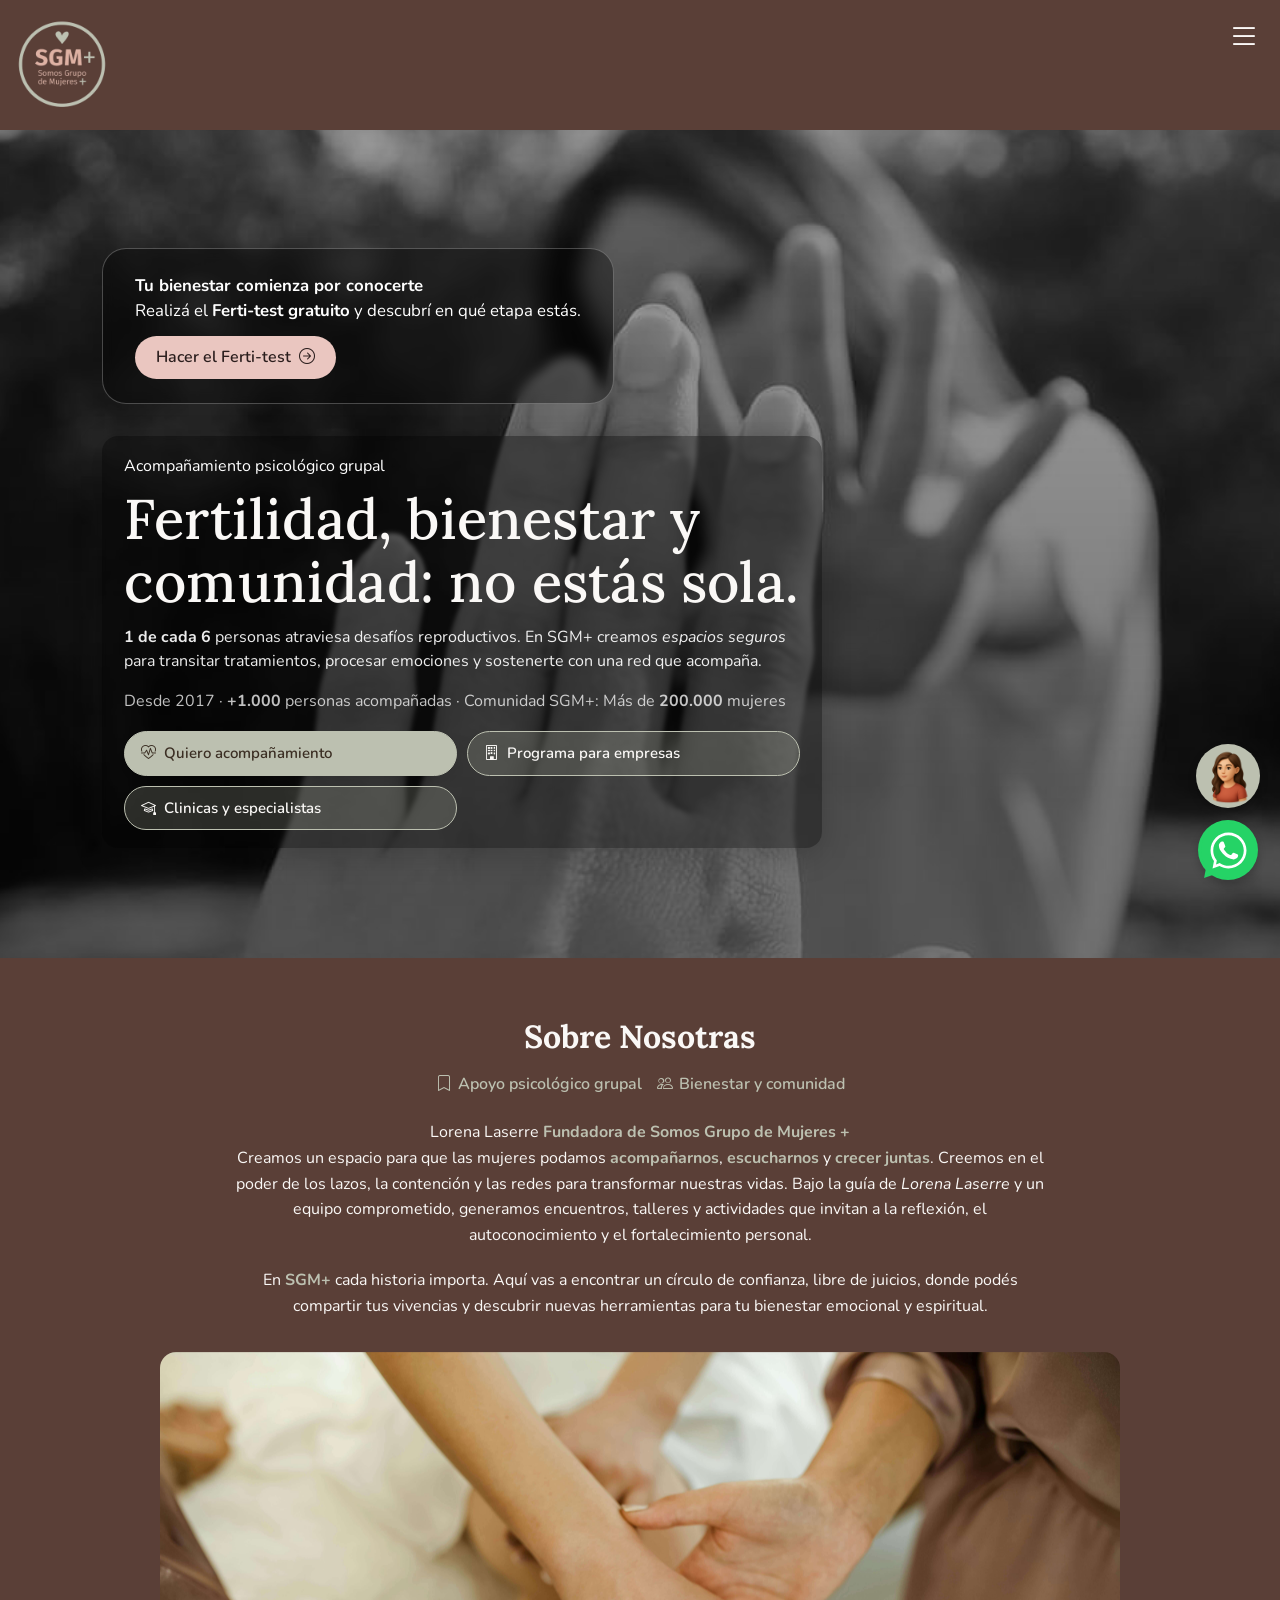
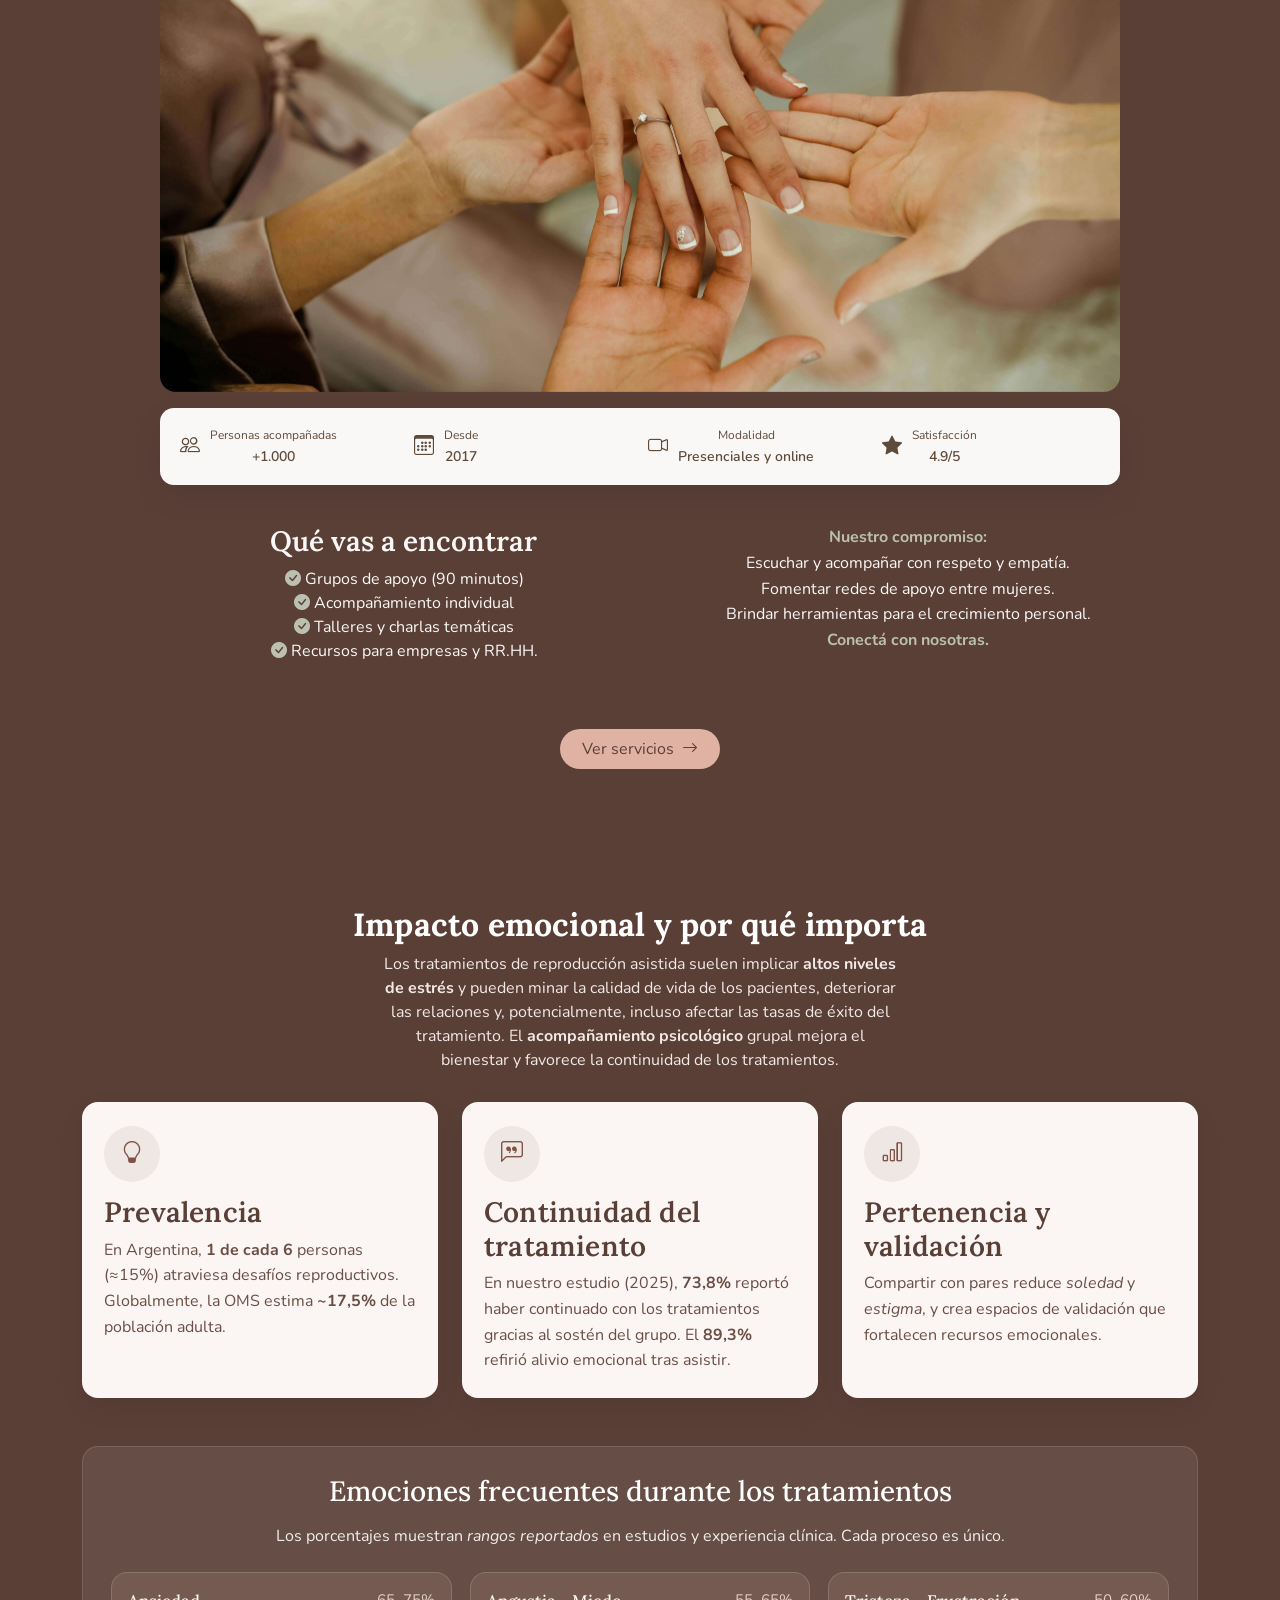
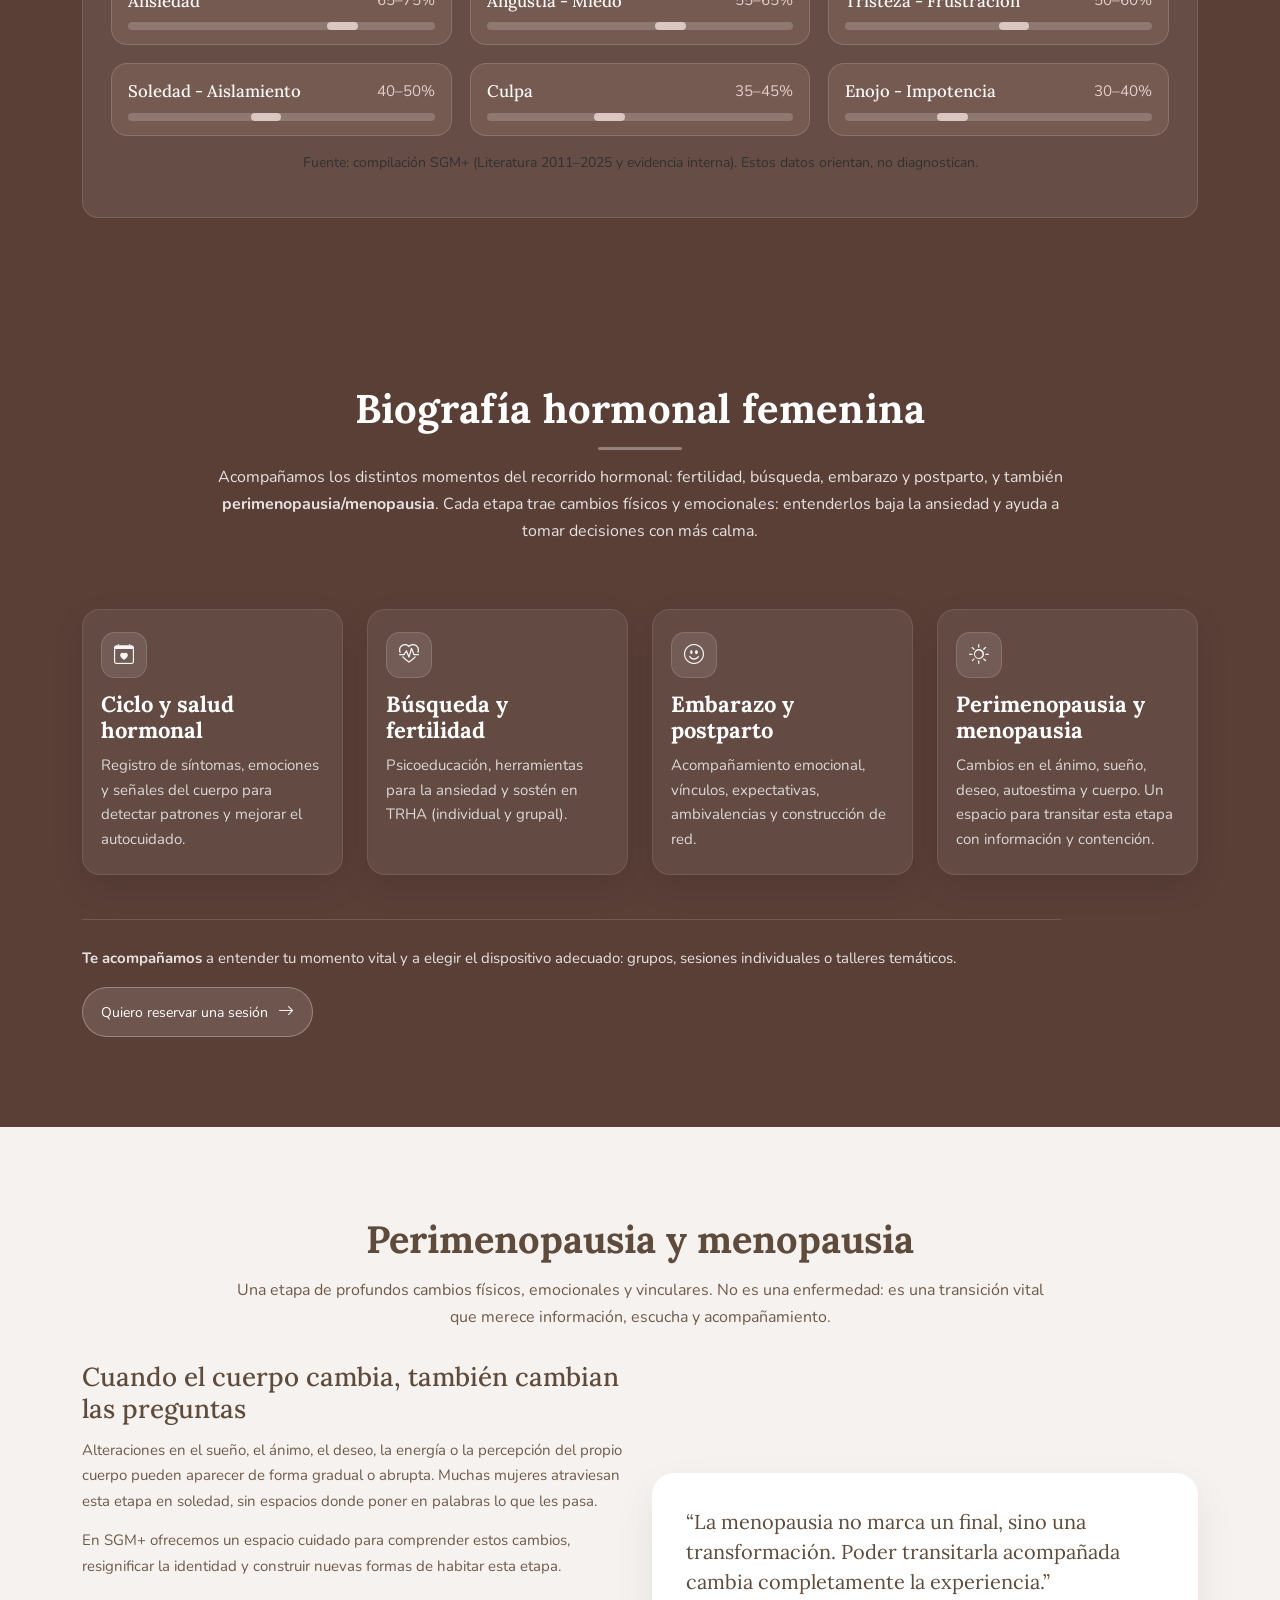
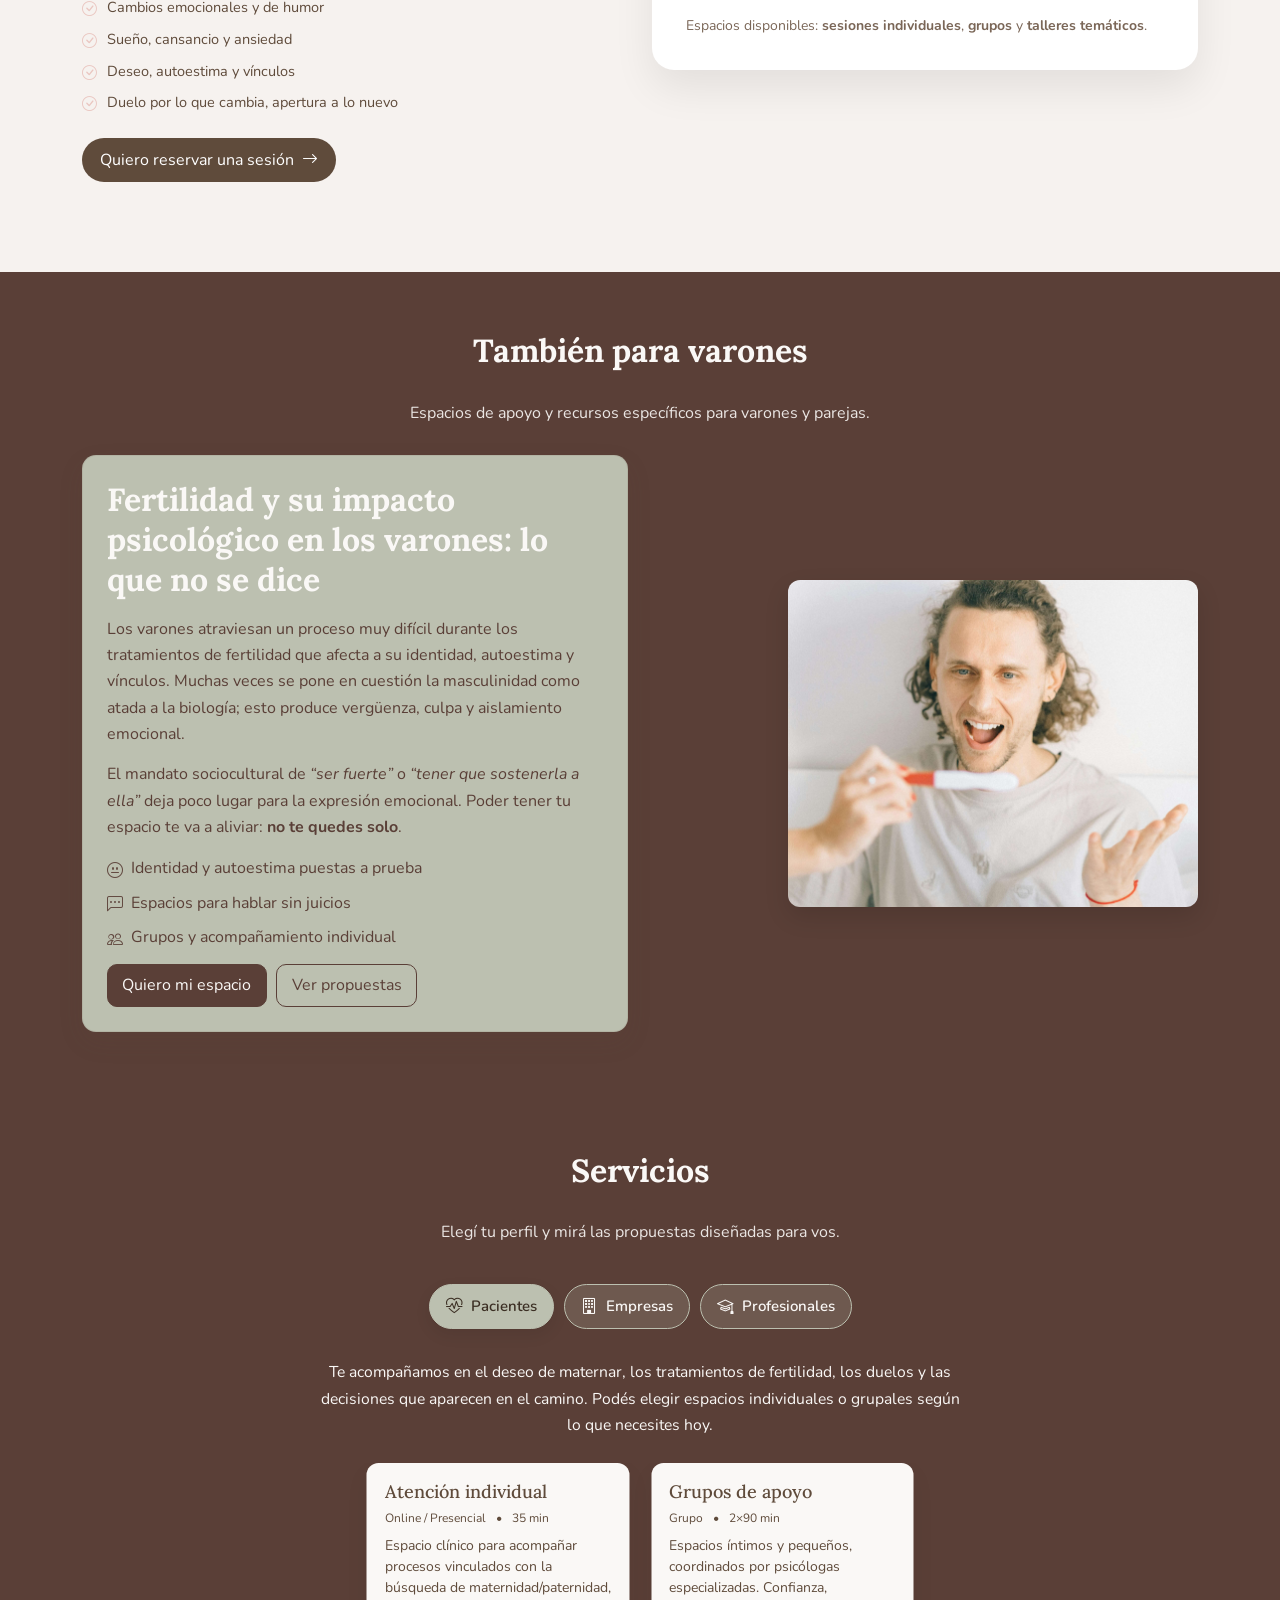
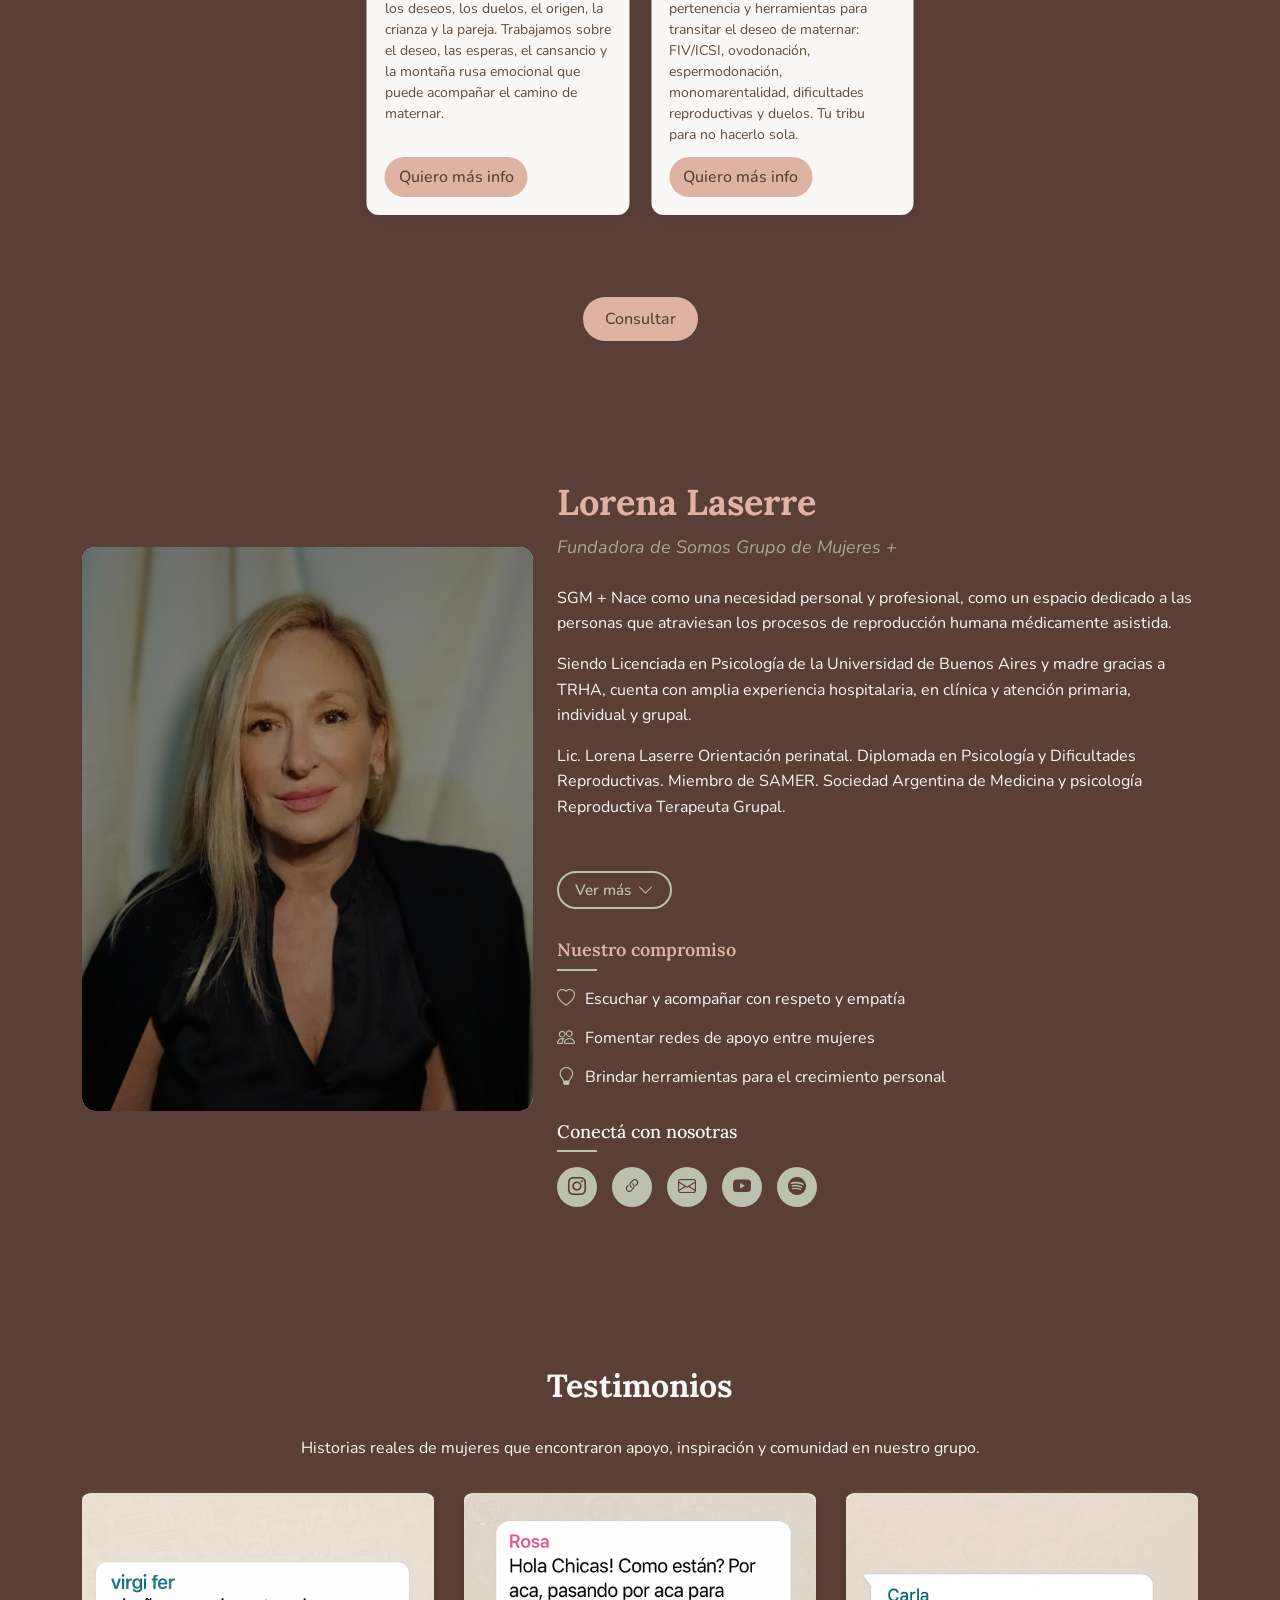
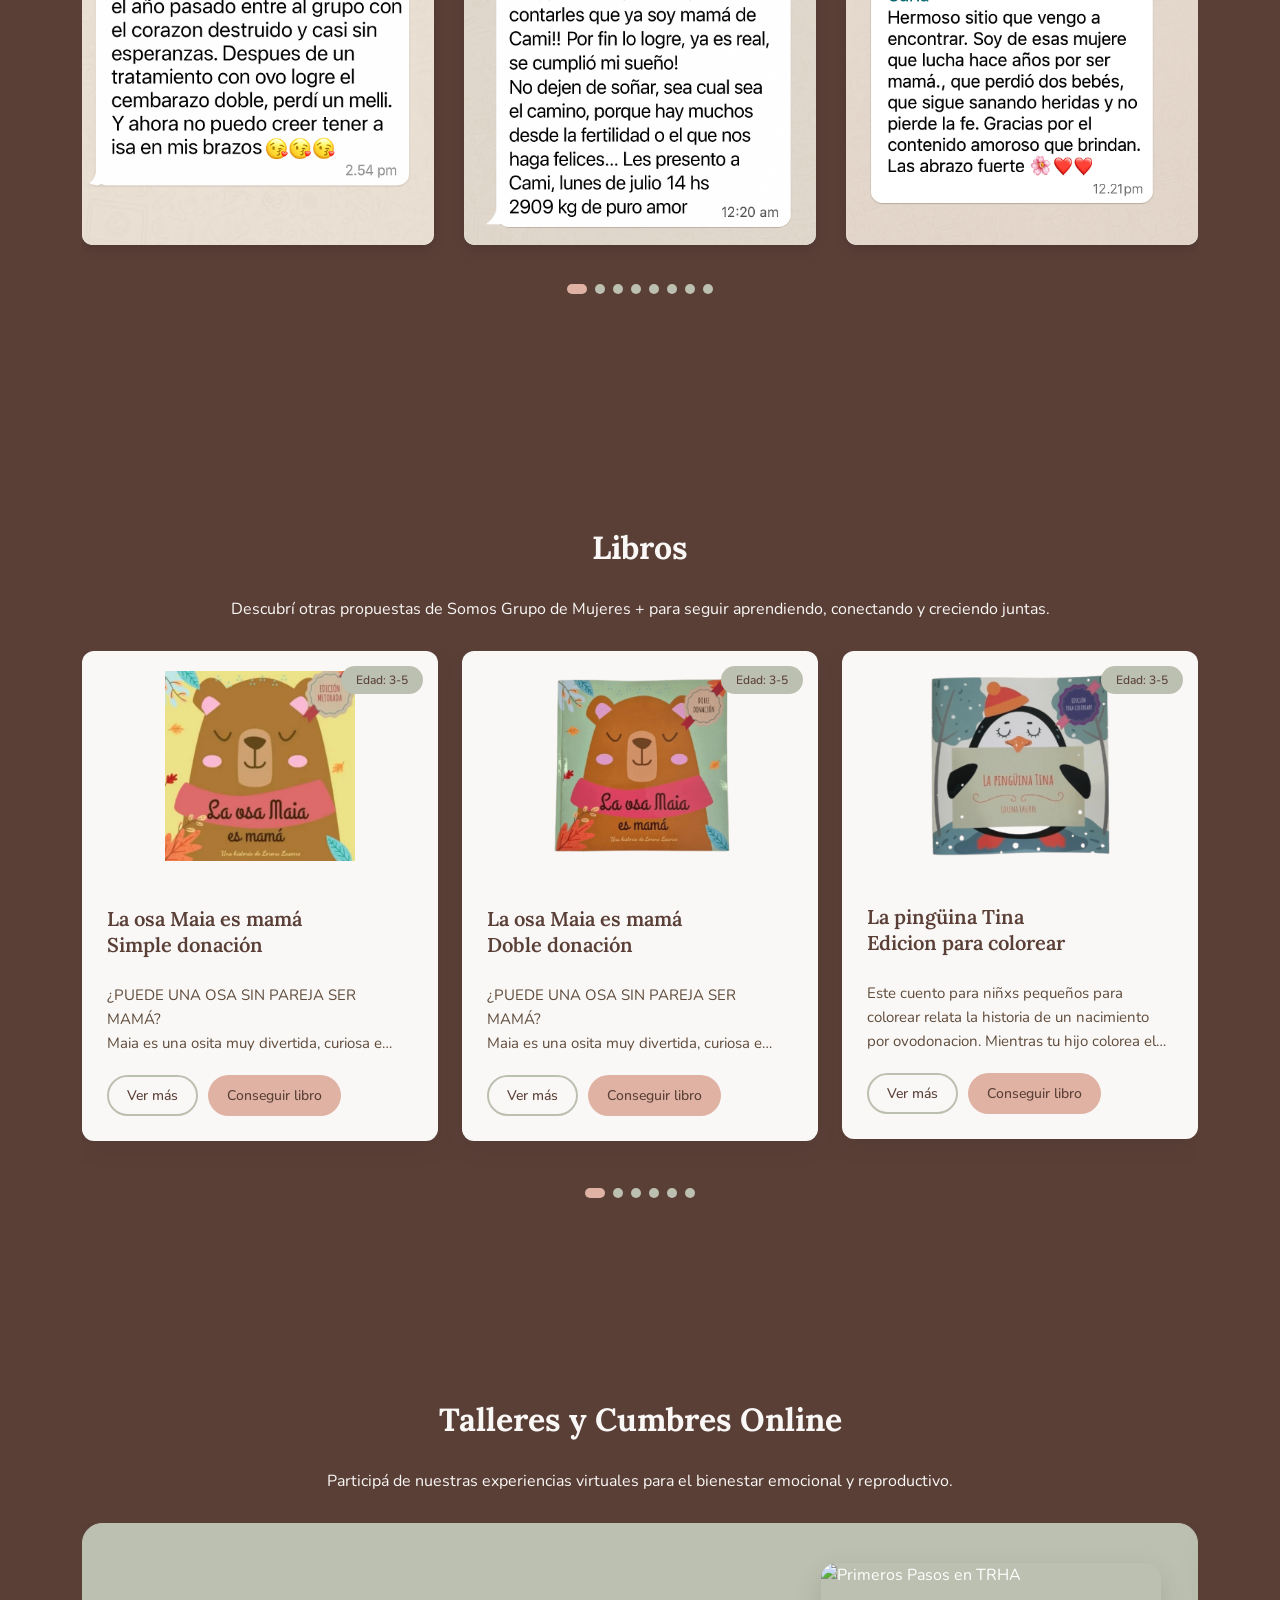
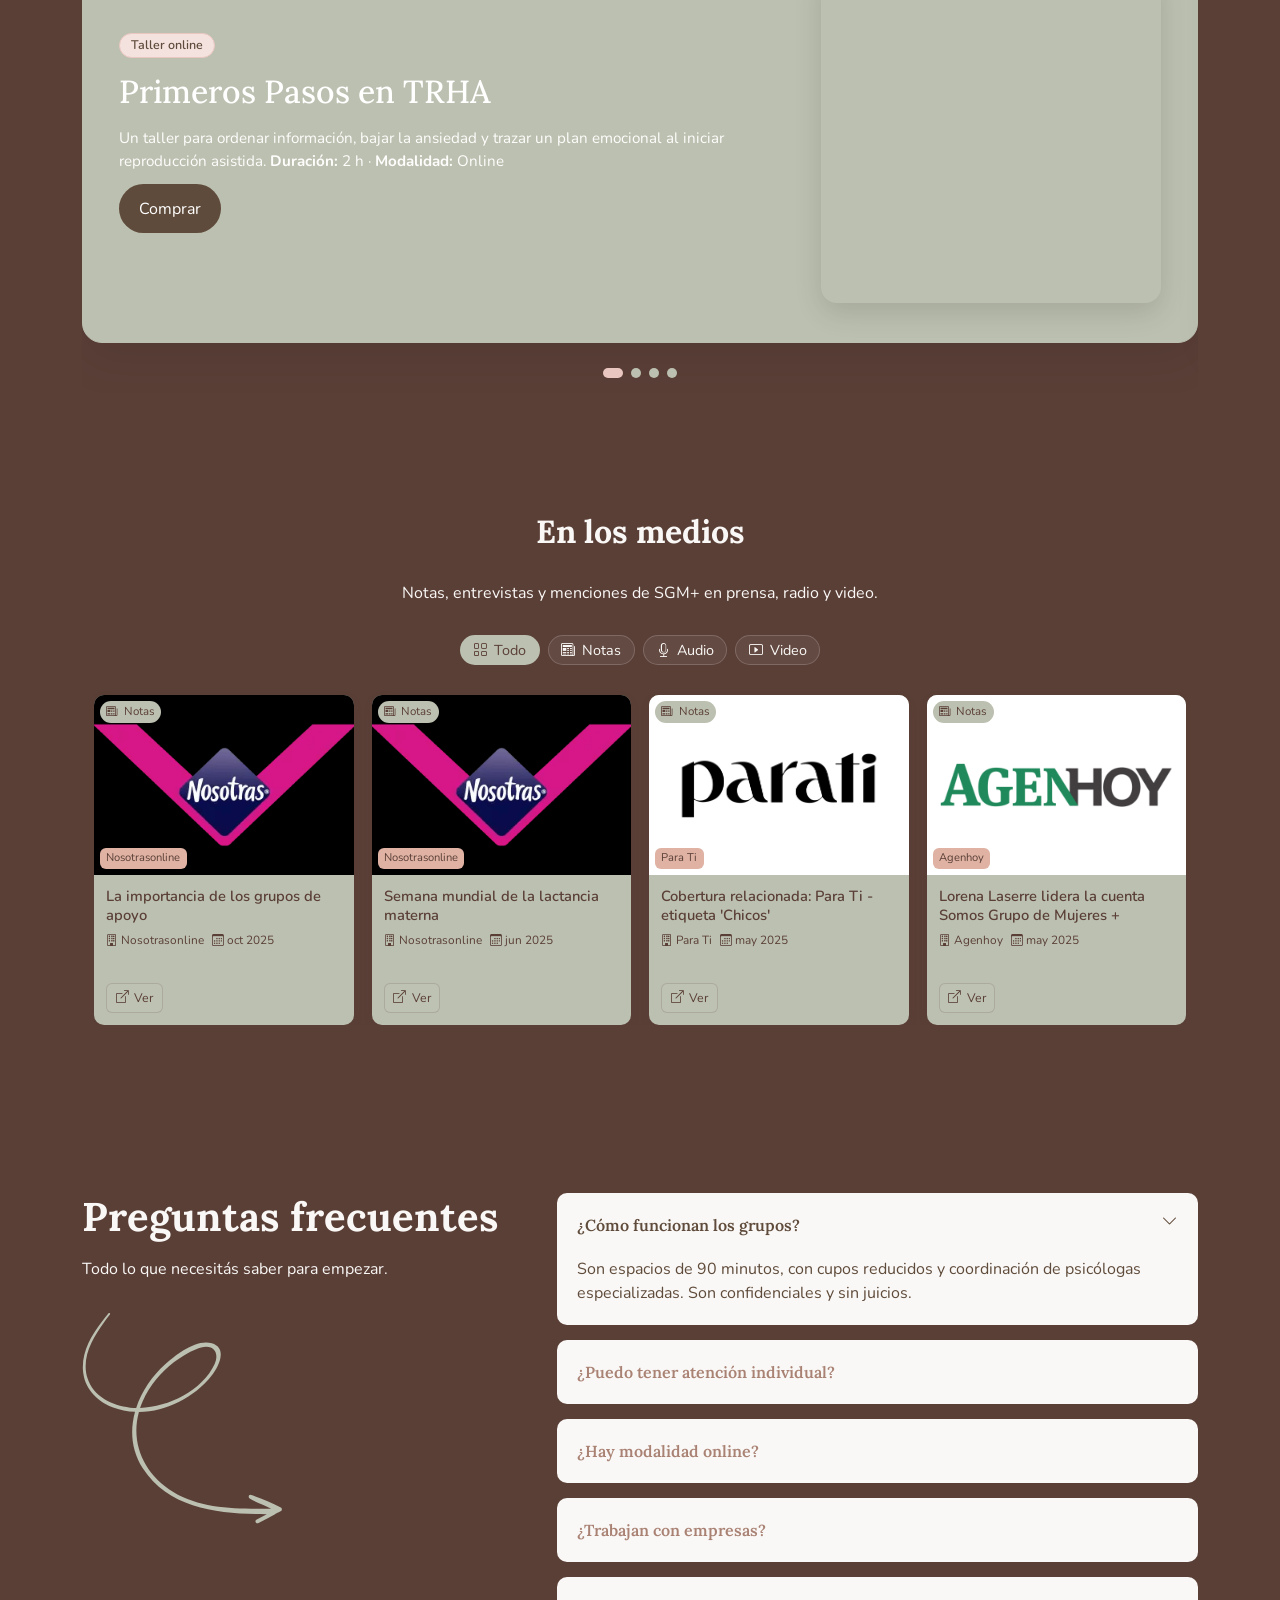
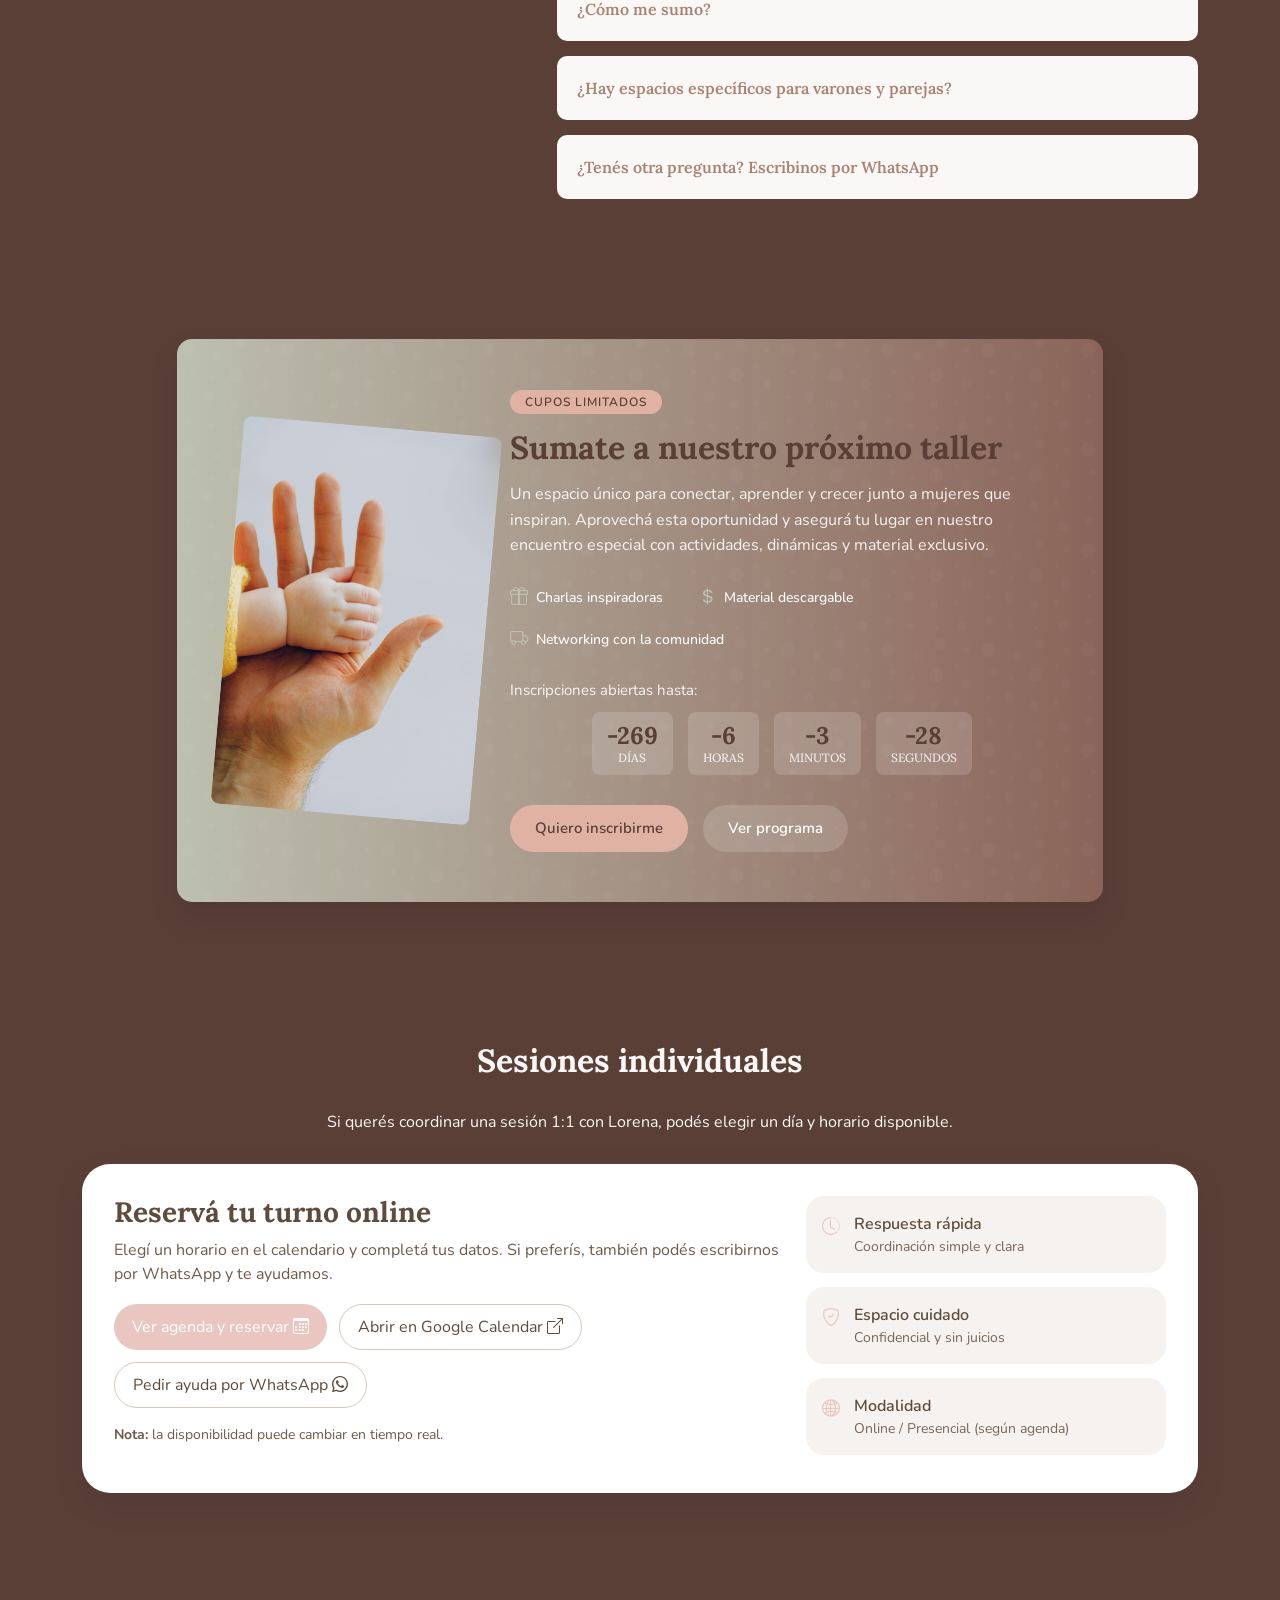
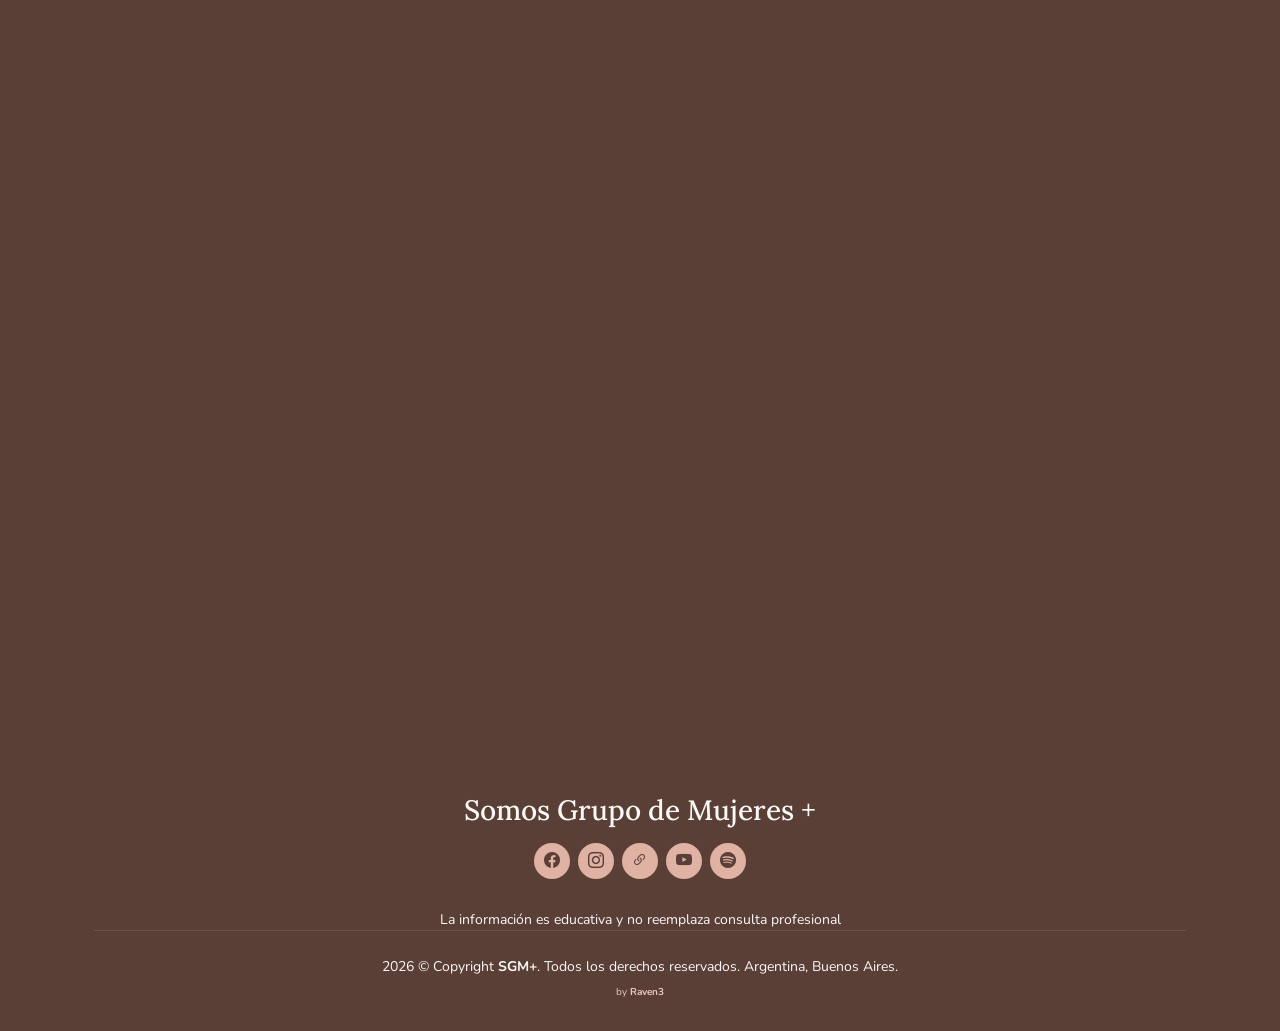
==== commit 2e3eed27: "." ====
--- a/index.html
+++ b/index.html
@@ -3,7 +3,9 @@
   <head>
     <meta charset="utf-8" />
     <meta content="width=device-width, initial-scale=1.0" name="viewport" />
-    <title>SGM+ | Acompañamiento psicológico en fertilidad, TRHA y menopausia</title>
+    <title>
+      SGM+ | Acompañamiento psicológico en fertilidad, TRHA y menopausia
+    </title>
     <meta
       name="description"
       content="SGM+ es un espacio de acompañamiento psicológico para mujeres: grupos, talleres y sesiones online y presenciales. Fertilidad, TRHA, embarazo/postparto y menopausia."
@@ -18,6 +20,55 @@
     <link
       href="assets/img/favicon_io/apple-touch-icon.png"
       rel="apple-touch-icon"
+    />
+    <!-- Canonical -->
+    <link rel="canonical" href="https://somosgrupodemujeresmas.ar/" />
+
+    <!-- Open Graph (Facebook/Instagram/WhatsApp/LinkedIn) -->
+    <meta property="og:type" content="website" />
+    <meta property="og:locale" content="es_AR" />
+    <meta property="og:site_name" content="SGM+ - Somos Grupo de Mujeres Más" />
+    <meta
+      property="og:title"
+      content="SGM+ | Comunidad y acompañamiento psicológico para mujeres"
+    />
+    <meta
+      property="og:description"
+      content="Somos Grupo de Mujeres Más (SGM+) es un espacio de acompañamiento psicológico para mujeres. Talleres, grupos y sesiones para transitar cada etapa vital: fertilidad, búsqueda, embarazo/postparto y menopausia."
+    />
+    <meta property="og:url" content="https://somosgrupodemujeresmas.ar/" />
+    <meta
+      property="og:image"
+      content="https://somosgrupodemujeresmas.ar/assets/img/logo.png"
+    />
+    <meta
+      property="og:image:secure_url"
+      content="https://somosgrupodemujeresmas.ar/assets/img/logo.png"
+    />
+    <meta property="og:image:width" content="1200" />
+    <meta property="og:image:height" content="630" />
+    <meta
+      property="og:image:alt"
+      content="SGM+ - Acompañamiento psicológico, grupos y talleres para mujeres"
+    />
+
+    <!-- Twitter Card -->
+    <meta name="twitter:card" content="summary_large_image" />
+    <meta
+      name="twitter:title"
+      content="SGM+ | Comunidad y acompañamiento psicológico para mujeres"
+    />
+    <meta
+      name="twitter:description"
+      content="Grupos, talleres y sesiones para transitar fertilidad, búsqueda, embarazo/postparto y menopausia. Modalidad online y presencial."
+    />
+    <meta
+      name="twitter:image"
+      content="https://somosgrupodemujeresmas.ar/assets/img/logo.png"
+    />
+    <meta
+      name="twitter:image:alt"
+      content="SGM+ - Acompañamiento psicológico para mujeres"
     />
 
     <!-- Fonts -->
@@ -60,6 +111,10 @@
         ]
       }
     </script>
+    <script
+      async
+      src="https://www.googletagmanager.com/gtag/js?id=G-C29E3E050P"
+    ></script>
     <script>
       window.dataLayer = window.dataLayer || [];
       function gtag() {
@@ -2424,6 +2479,9 @@
           ></a>
         </div>
         <div class="container">
+          <div>
+            La información es educativa y no reemplaza consulta profesional
+          </div>
           <div class="copyright" id="copyright"></div>
           <div class="credits">
             <a
@@ -2514,13 +2572,15 @@
       </div>
     </div>
 
+    <script src="assets/vendor/swiper/swiper-bundle.min.js" defer></script>
     <script
       src="assets/vendor/bootstrap/js/bootstrap.bundle.min.js"
       defer
     ></script>
-
+    <script src="assets/js/main.js" defer></script>
+    <script src="assets/js/servicios.js" defer></script>
+    <script src="assets/js/media.js" defer></script>
     <script src="assets/vendor/aos/aos.js" defer></script>
-    <script src="assets/vendor/swiper/swiper-bundle.min.js" defer></script>
     <script>
       document.addEventListener("click", function (e) {
         const btn = e.target.closest(".js-toggle-desc");
@@ -2593,60 +2653,66 @@
       });
     </script>
     <script>
-      const heroSwiper = new Swiper(".hero-swiper", {
-        loop: true,
-        effect: "fade",
-        speed: 900,
-        fadeEffect: { crossFade: true },
-        autoplay: {
-          delay: 4000,
-          disableOnInteraction: false,
-          pauseOnMouseEnter: true,
-        },
-        preloadImages: false,
-        lazy: { enabled: true, loadPrevNext: true, loadPrevNextAmount: 1 },
-        allowTouchMove: true,
+      document.addEventListener("DOMContentLoaded", () => {
+        if (typeof Swiper === "undefined") {
+          console.error(
+            "Swiper no cargó. Revisá la ruta assets/vendor/swiper/swiper-bundle.min.js"
+          );
+          return;
+        }
+
+        const heroSwiper = new Swiper(".hero-swiper", {
+          loop: true,
+          effect: "fade",
+          speed: 900,
+          fadeEffect: { crossFade: true },
+          autoplay: {
+            delay: 4000,
+            disableOnInteraction: false,
+            pauseOnMouseEnter: true,
+          },
+          preloadImages: false,
+          lazy: { enabled: true, loadPrevNext: true, loadPrevNextAmount: 1 },
+          allowTouchMove: true,
+        });
+        registerSwiper(heroSwiper);
+
+        const authorswiper = new Swiper(".author-swiper", {
+          loop: true,
+          speed: 800,
+          effect: "fade",
+          fadeEffect: { crossFade: true },
+          autoplay: { delay: 3000, disableOnInteraction: false },
+          allowTouchMove: false,
+          simulateTouch: false,
+          grabCursor: false,
+          keyboard: { enabled: false },
+          mousewheel: false,
+          preloadImages: false,
+          lazy: { loadPrevNext: true },
+        });
+        registerSwiper(authorswiper);
+
+        const aboutSwiper = new Swiper(".about-swiper", {
+          loop: true,
+          effect: "fade",
+          speed: 900,
+          fadeEffect: { crossFade: true },
+          autoplay: {
+            delay: 3500,
+            disableOnInteraction: false,
+            pauseOnMouseEnter: true,
+          },
+          preloadImages: false,
+          lazy: {
+            enabled: true,
+            loadOnTransitionStart: true,
+            loadPrevNext: true,
+          },
+          a11y: { enabled: true },
+        });
+        registerSwiper(aboutSwiper);
       });
-      registerSwiper(heroSwiper);
-    </script>
-    <script>
-      const authorswiper = new Swiper(".author-swiper", {
-        loop: true,
-        speed: 800,
-        effect: "fade",
-        fadeEffect: { crossFade: true },
-        autoplay: { delay: 3000, disableOnInteraction: false },
-        allowTouchMove: false,
-        simulateTouch: false,
-        grabCursor: false,
-        keyboard: { enabled: false },
-        mousewheel: false,
-        preloadImages: false,
-        lazy: { loadPrevNext: true },
-      });
-      registerSwiper(authorswiper);
-    </script>
-    <script>
-      const aboutSwiper = new Swiper(".about-swiper", {
-        loop: true,
-        effect: "fade",
-        speed: 900,
-        fadeEffect: { crossFade: true },
-        autoplay: {
-          delay: 3500,
-          disableOnInteraction: false,
-          pauseOnMouseEnter: true,
-        },
-        preloadImages: false,
-        lazy: {
-          enabled: true,
-          loadOnTransitionStart: true,
-          loadPrevNext: true,
-        },
-        pagination: { el: ".about-pagination", clickable: true },
-        a11y: { enabled: true },
-      });
-      registerSwiper(aboutSwiper);
     </script>
     <script>
       document.addEventListener("DOMContentLoaded", function () {
@@ -2670,10 +2736,7 @@
         });
       });
     </script>
-    <script src="assets/js/main.js" defer></script>
-    <script src="assets/js/servicios.js" defer></script>
-    <script src="assets/js/media.js" defer></script>
-    <script async src="https://www.googletagmanager.com/gtag/js?id=G-C29E3E050P"></script>
+
     <script
       src="https://calendar.google.com/calendar/scheduling-button-script.js"
       async
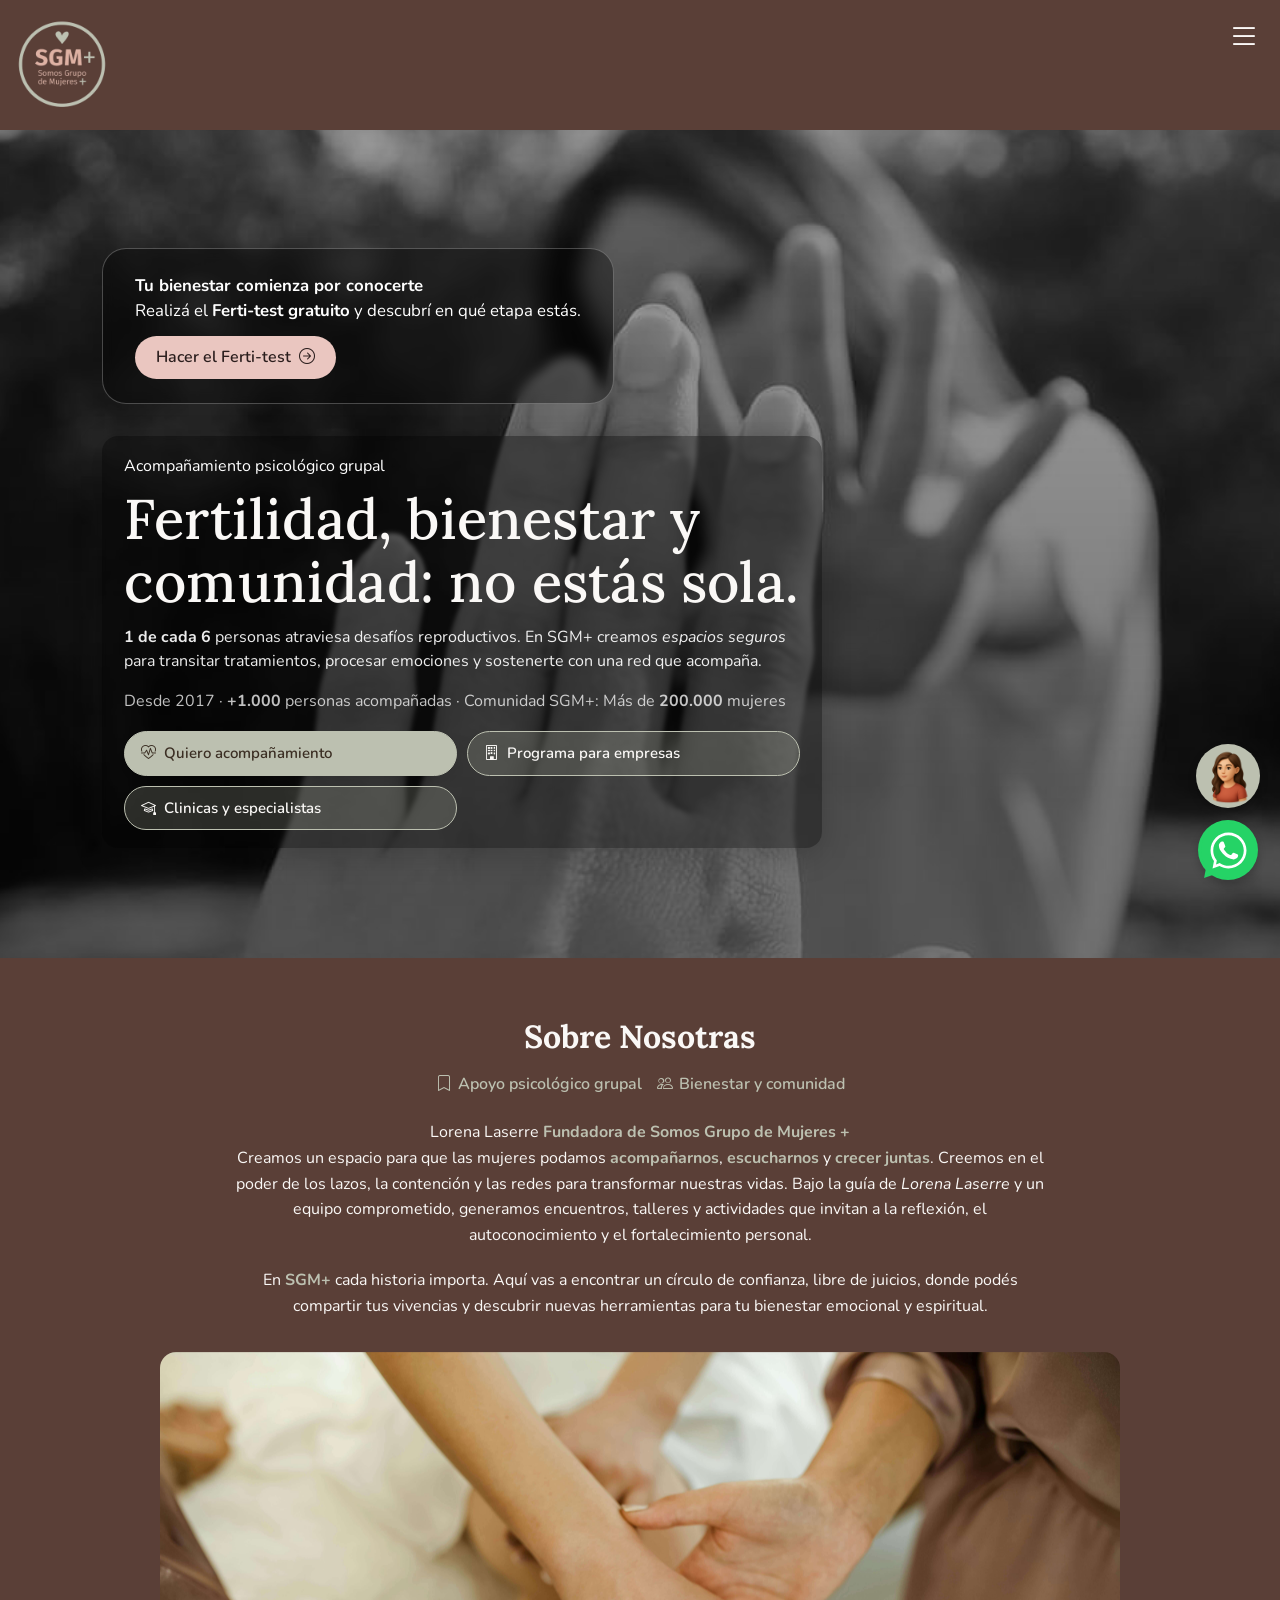
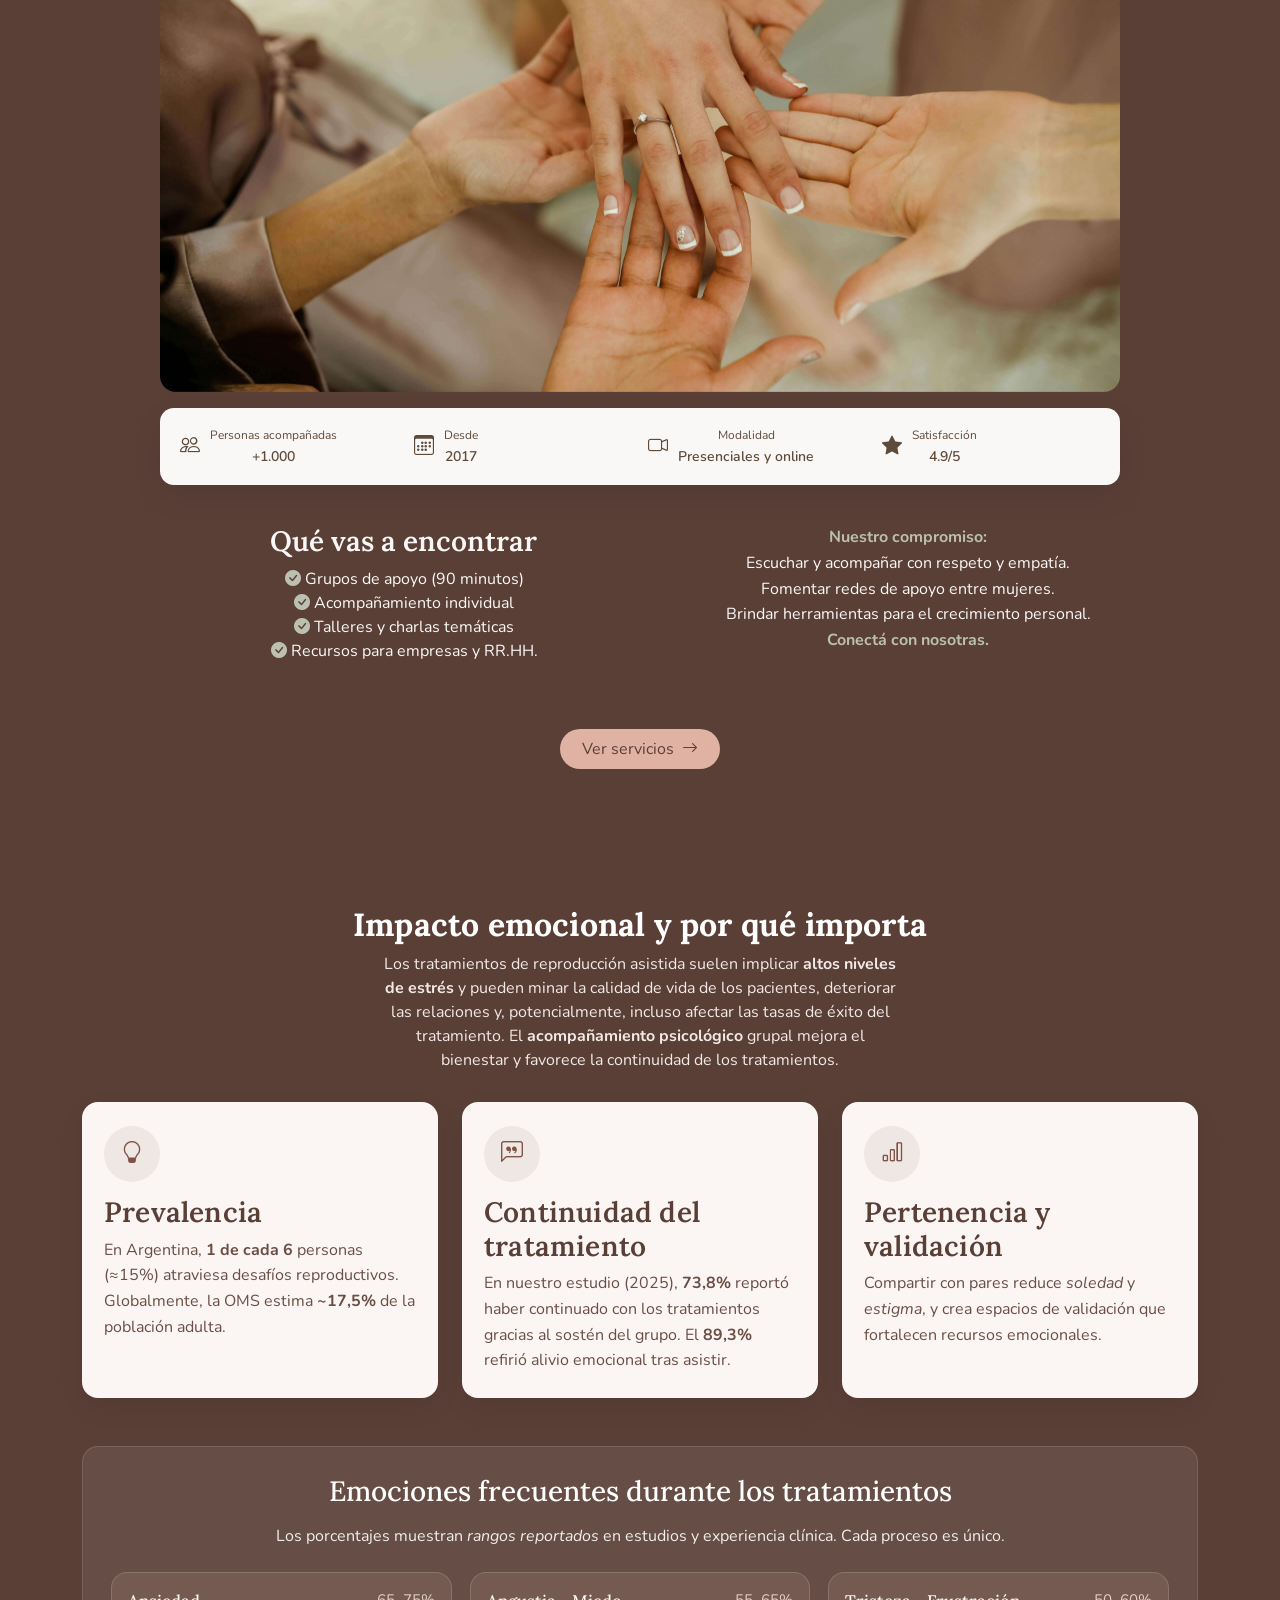
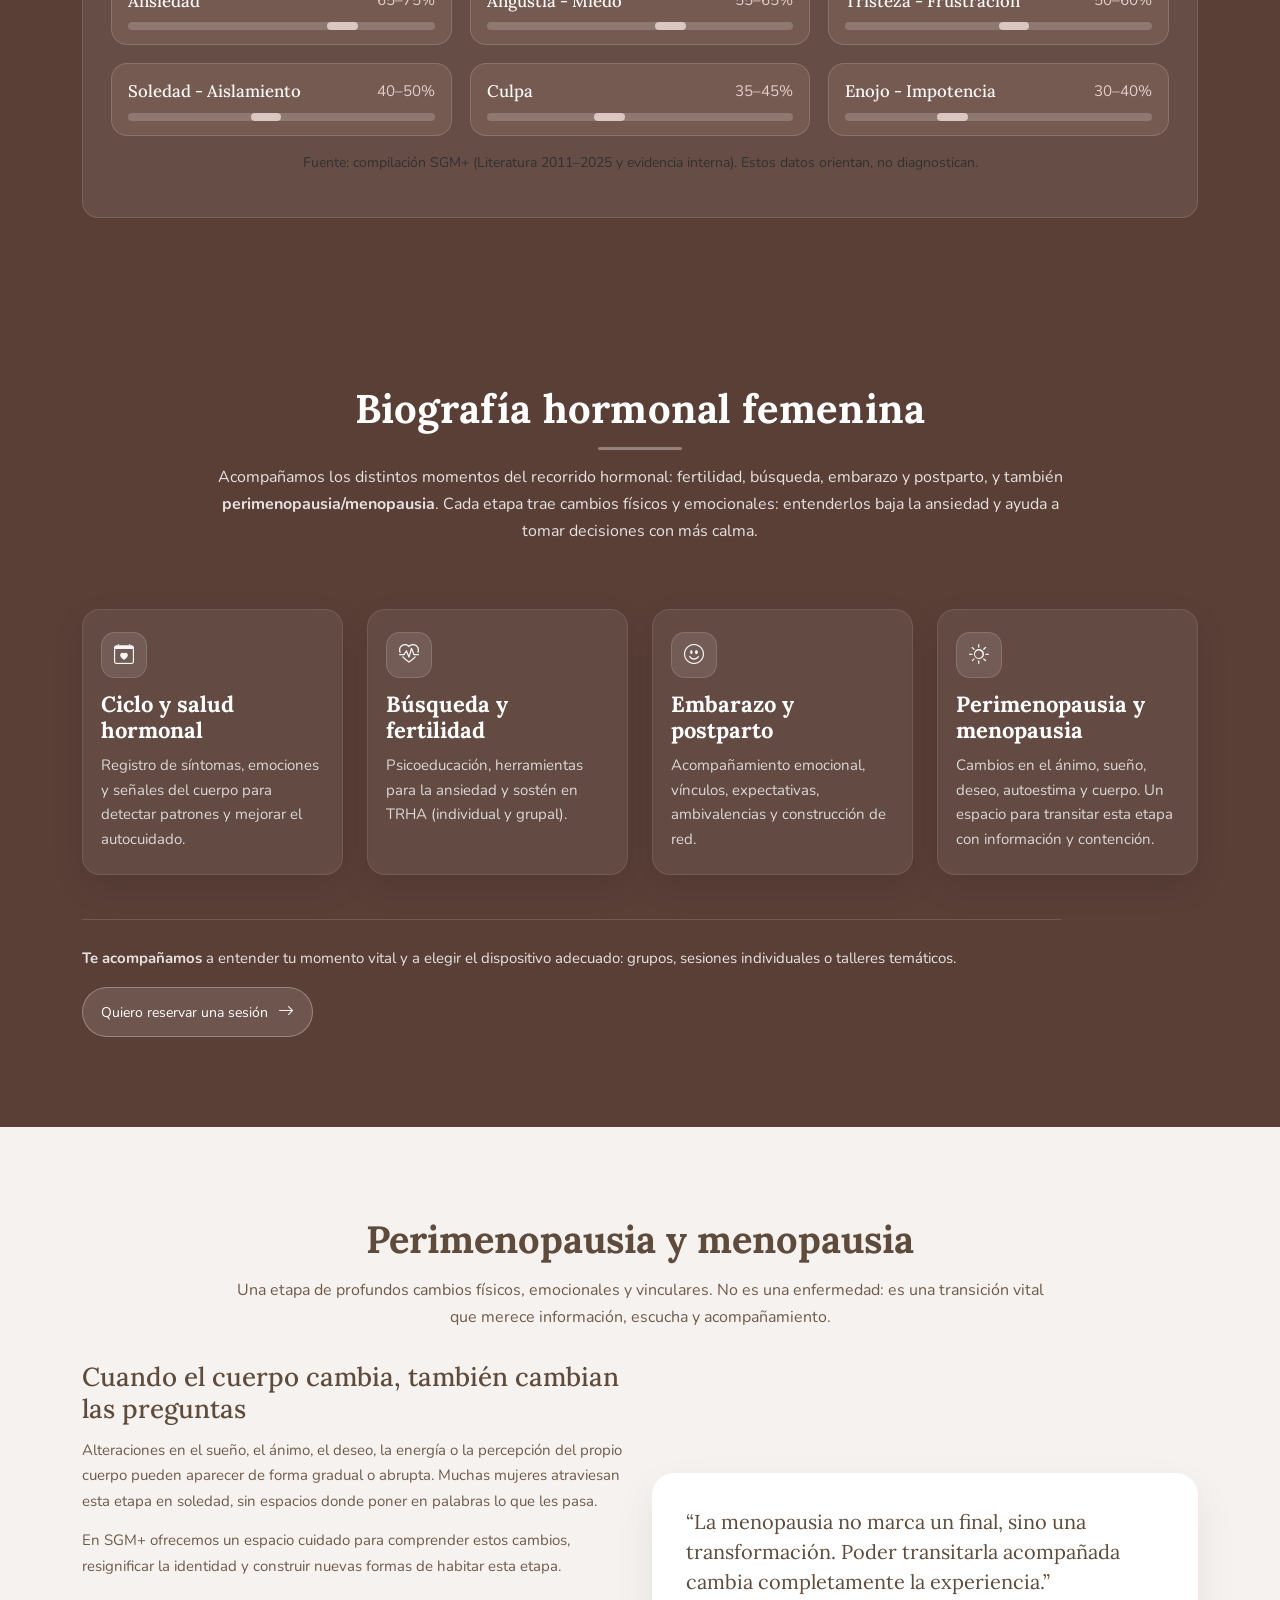
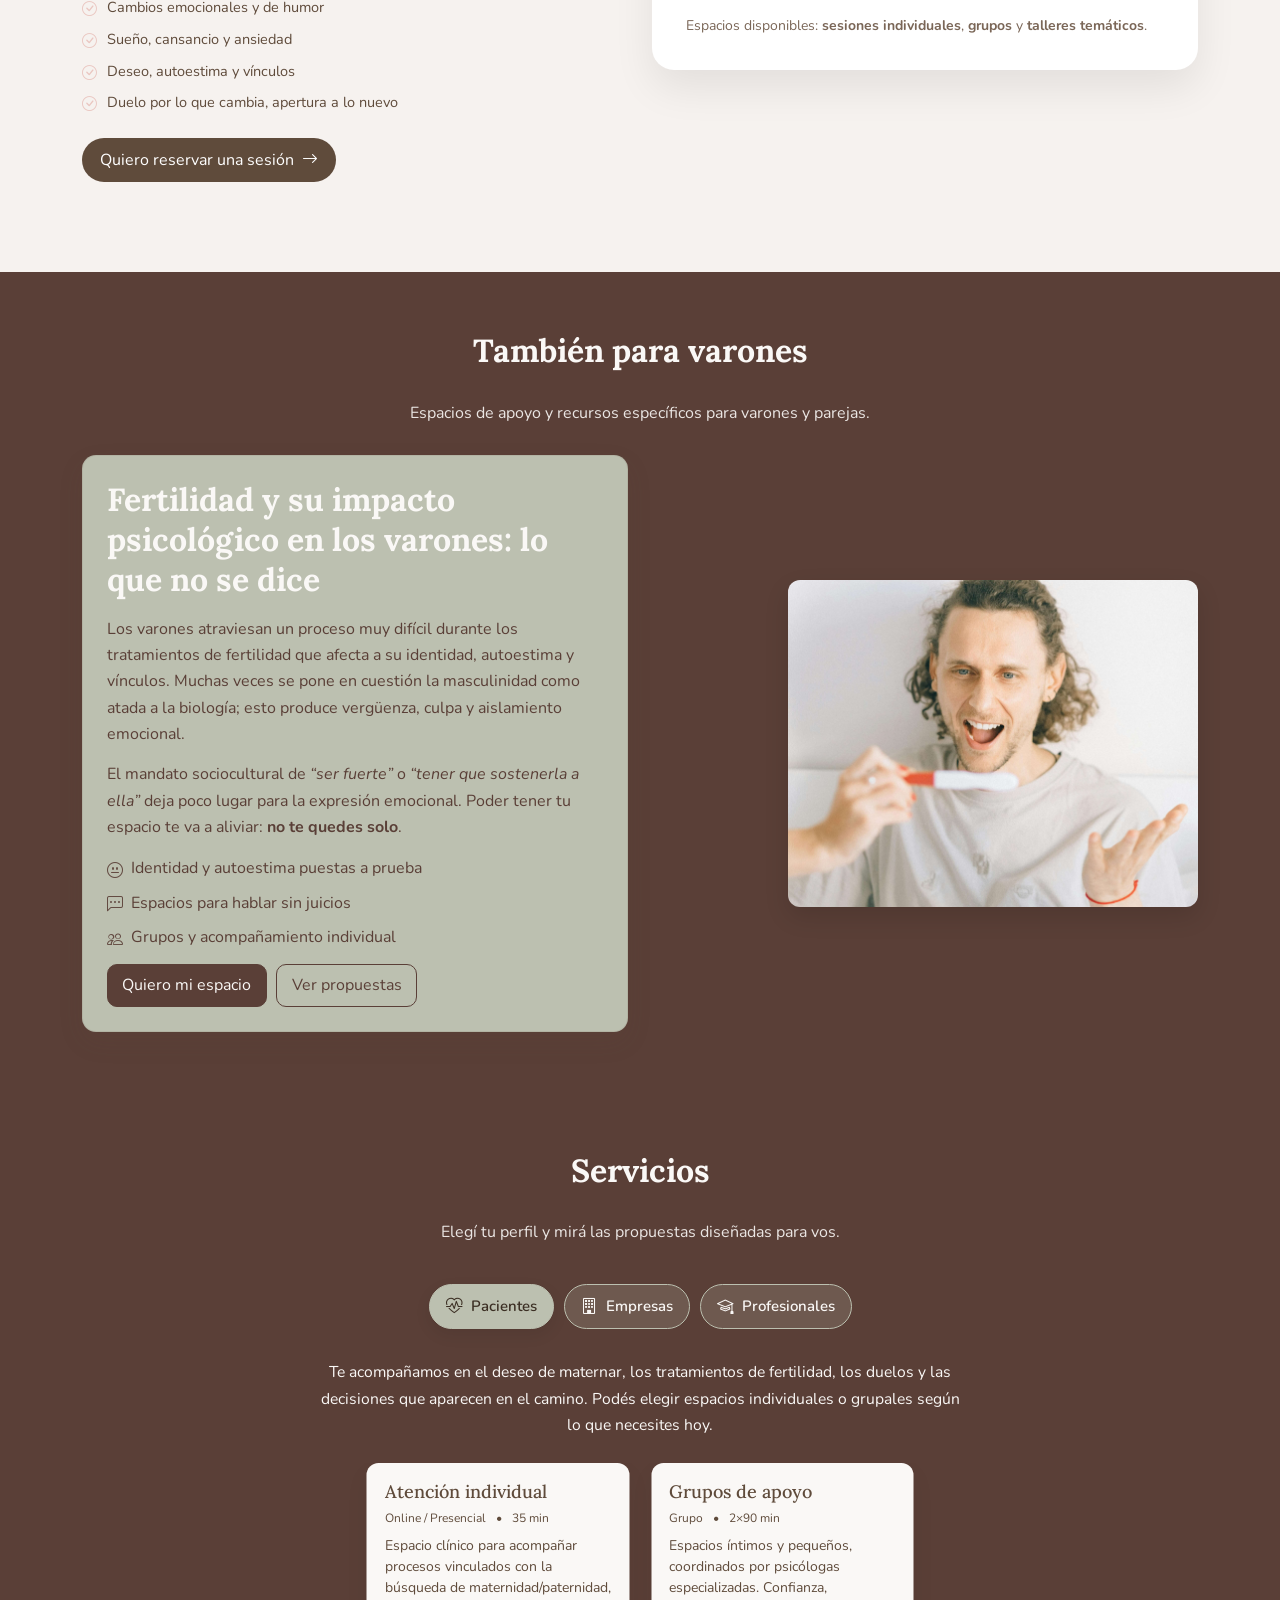
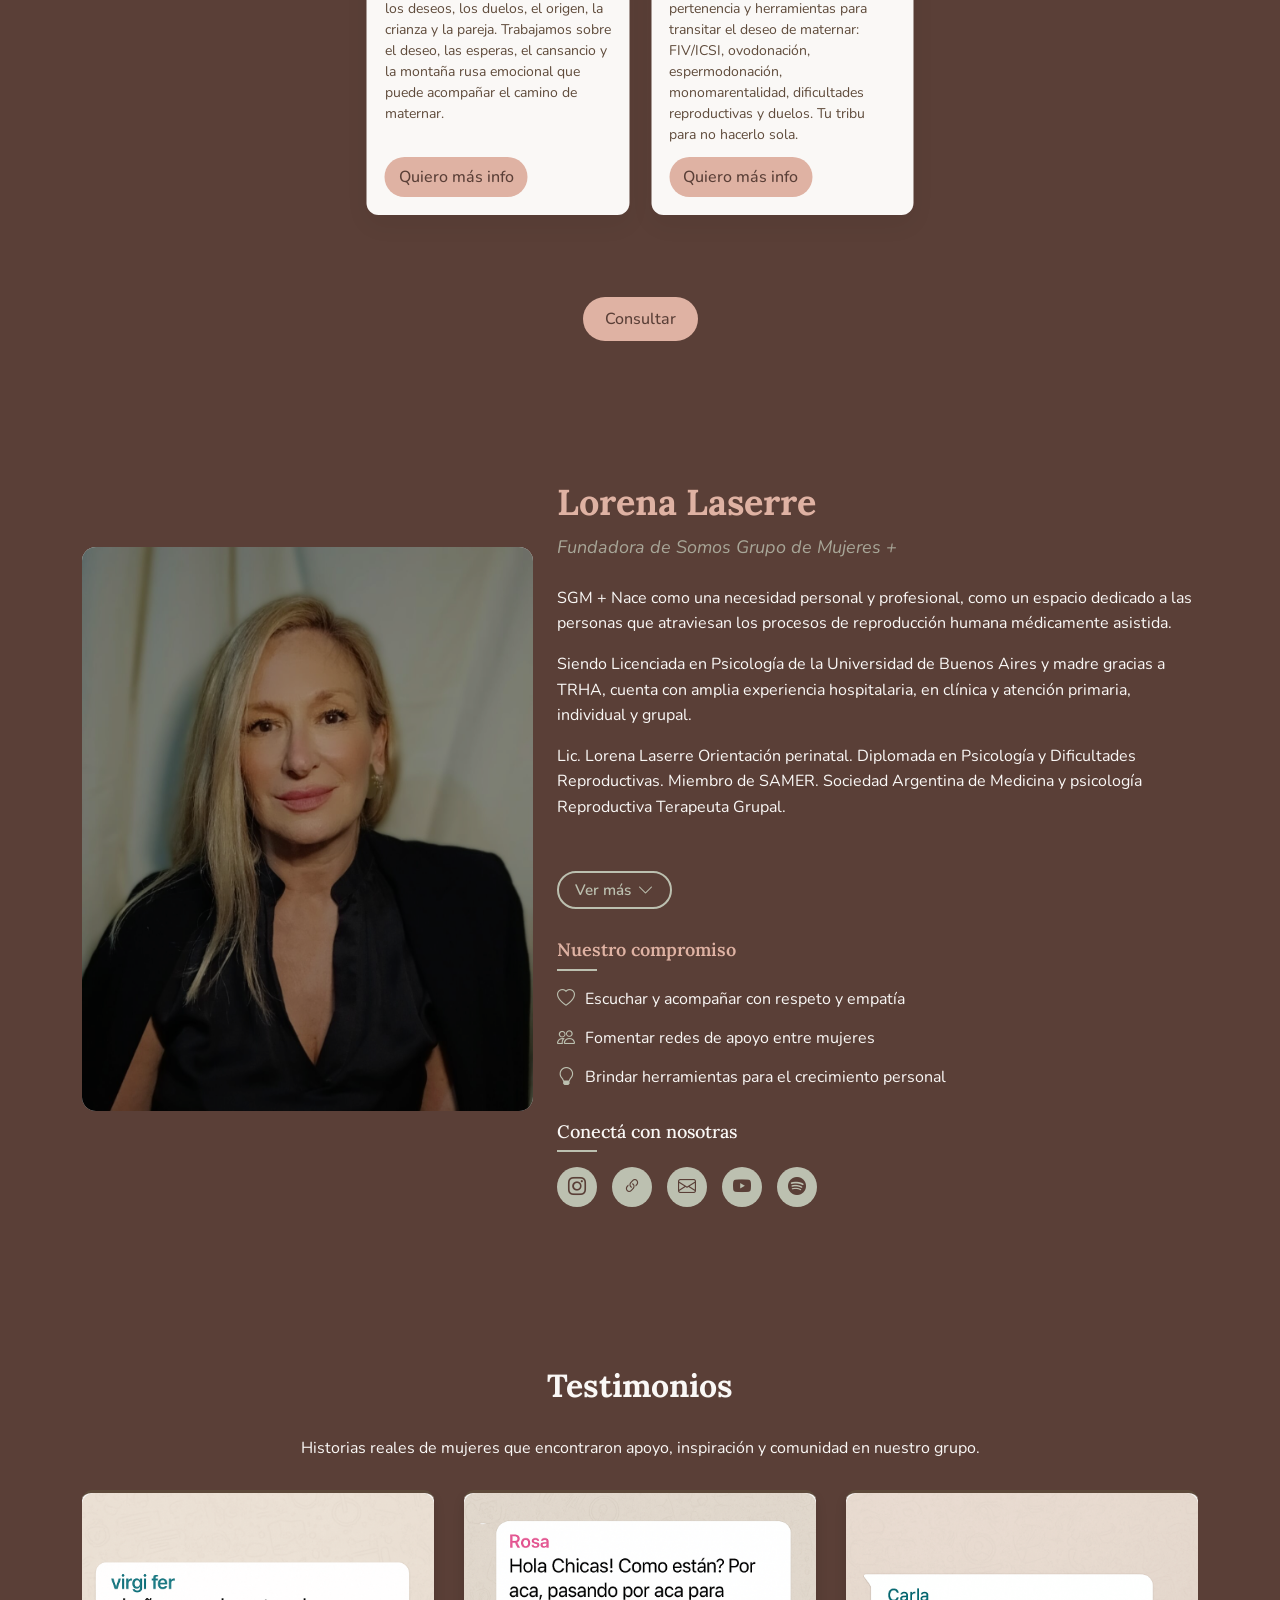
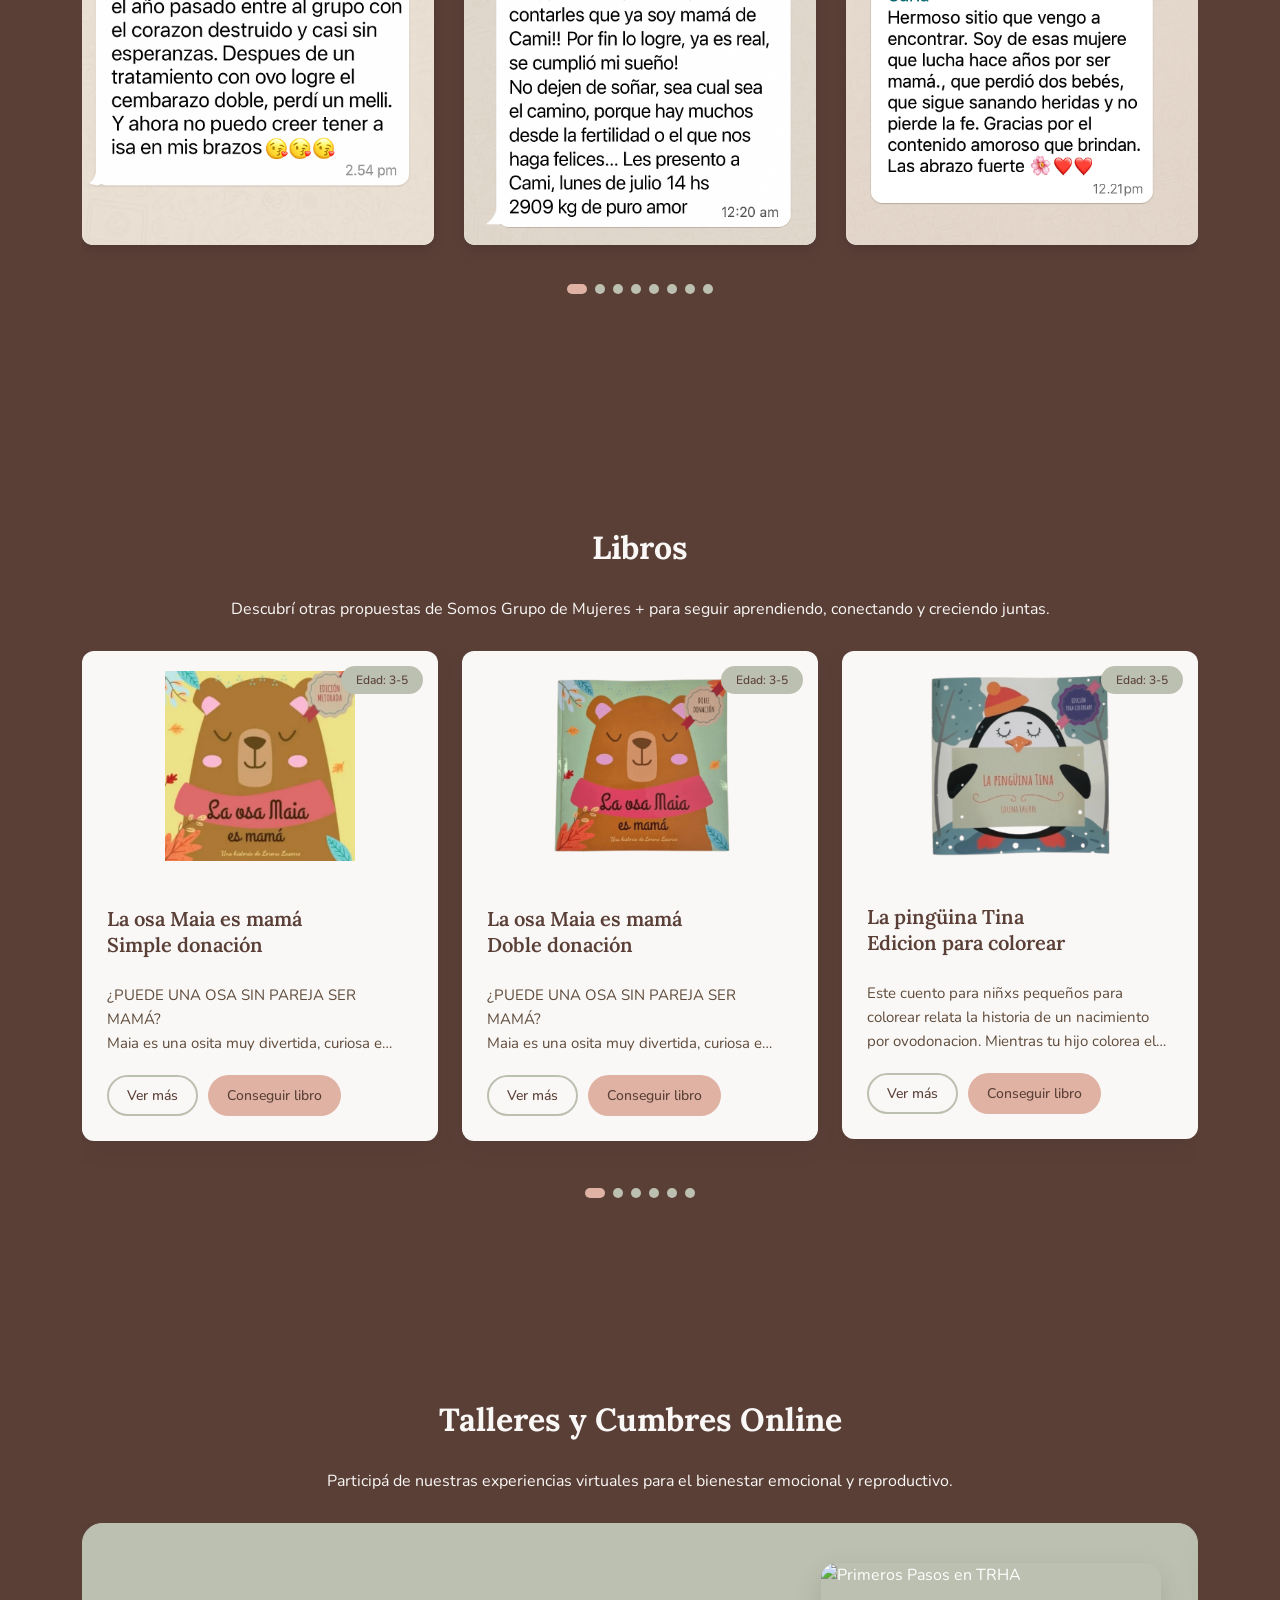
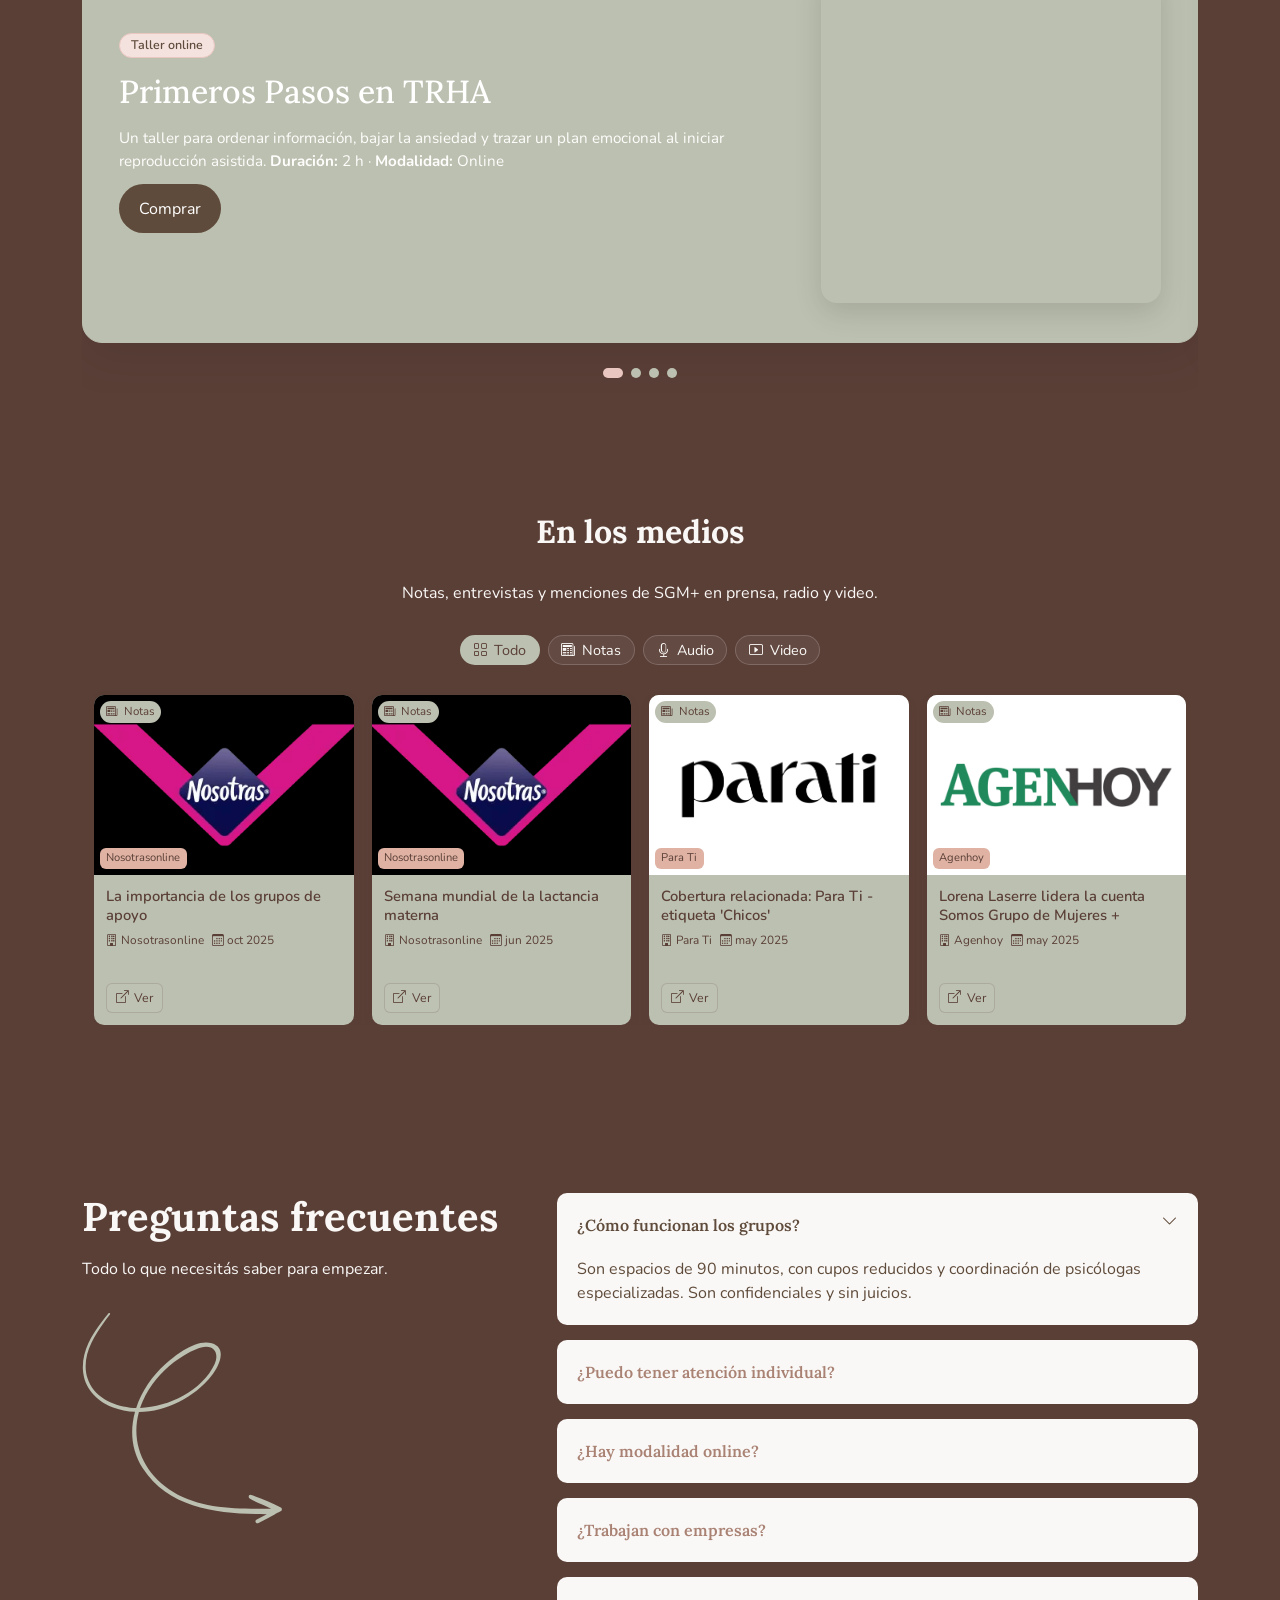
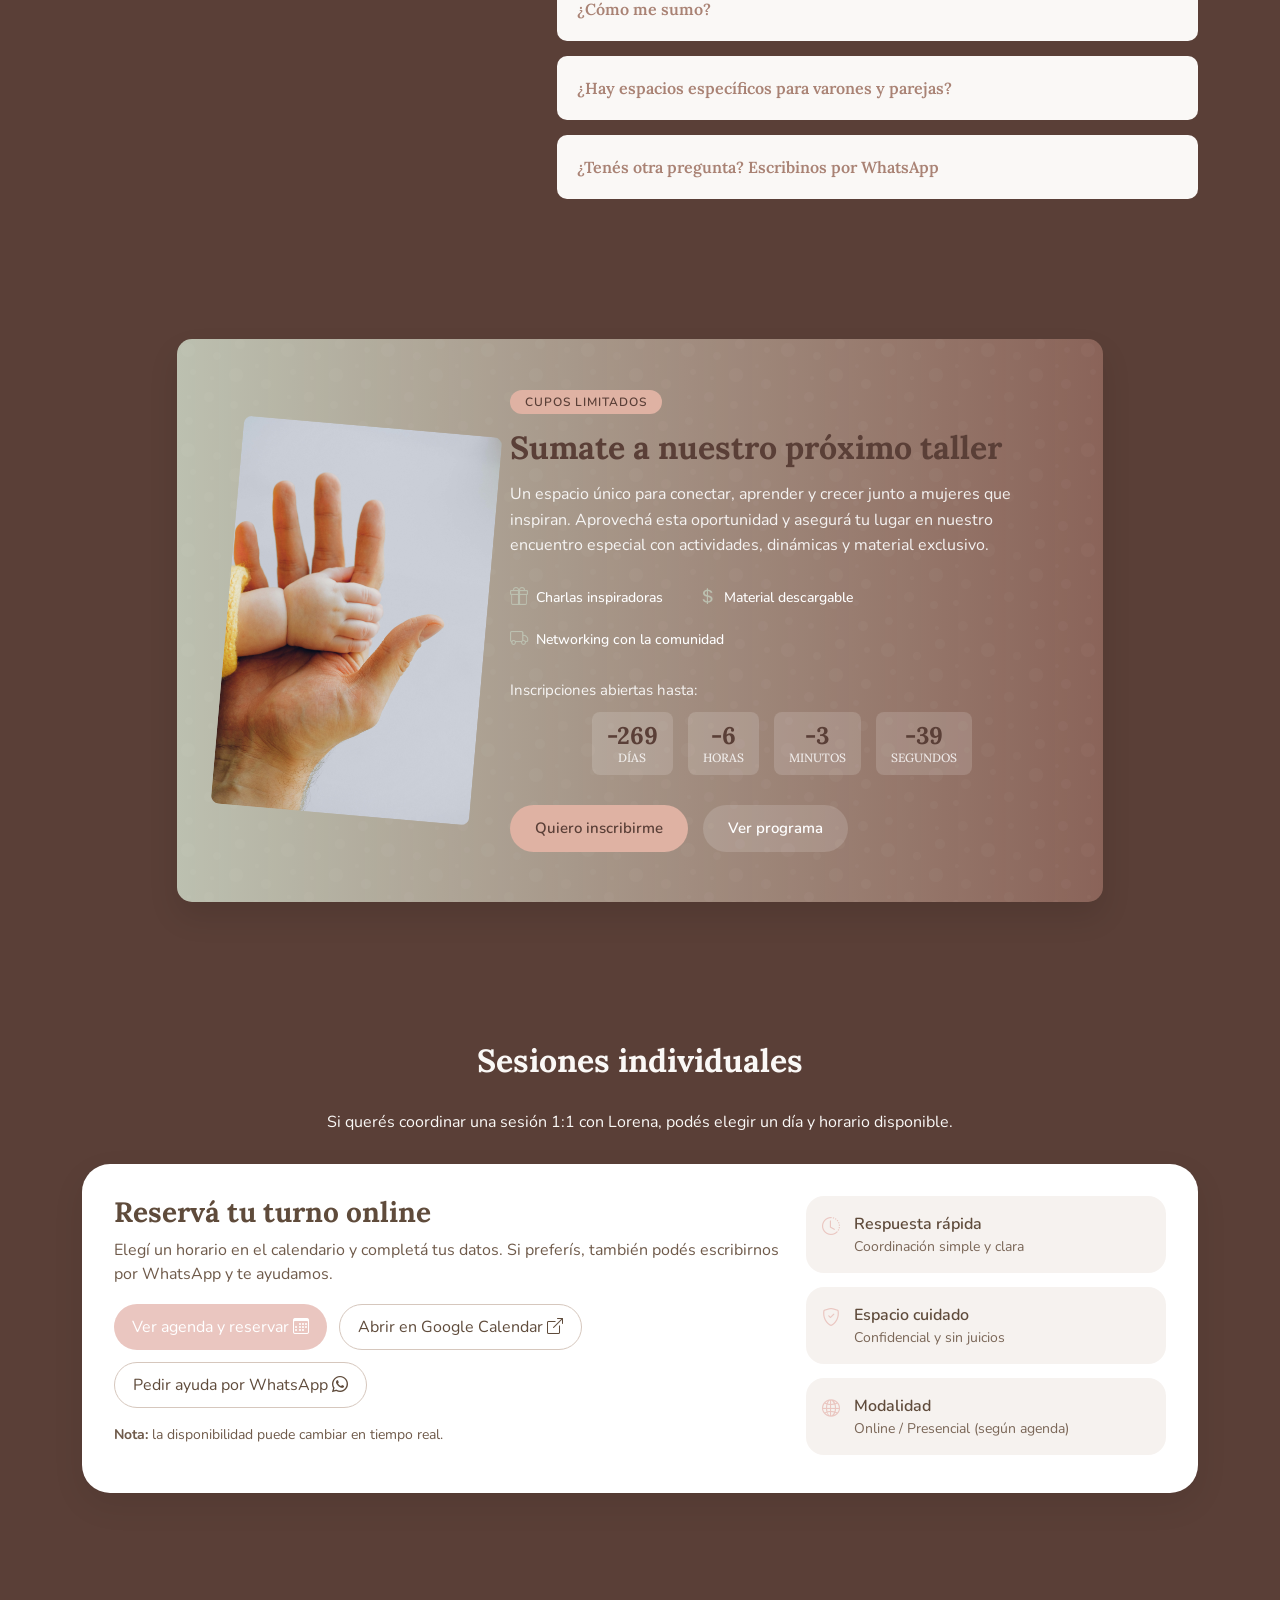
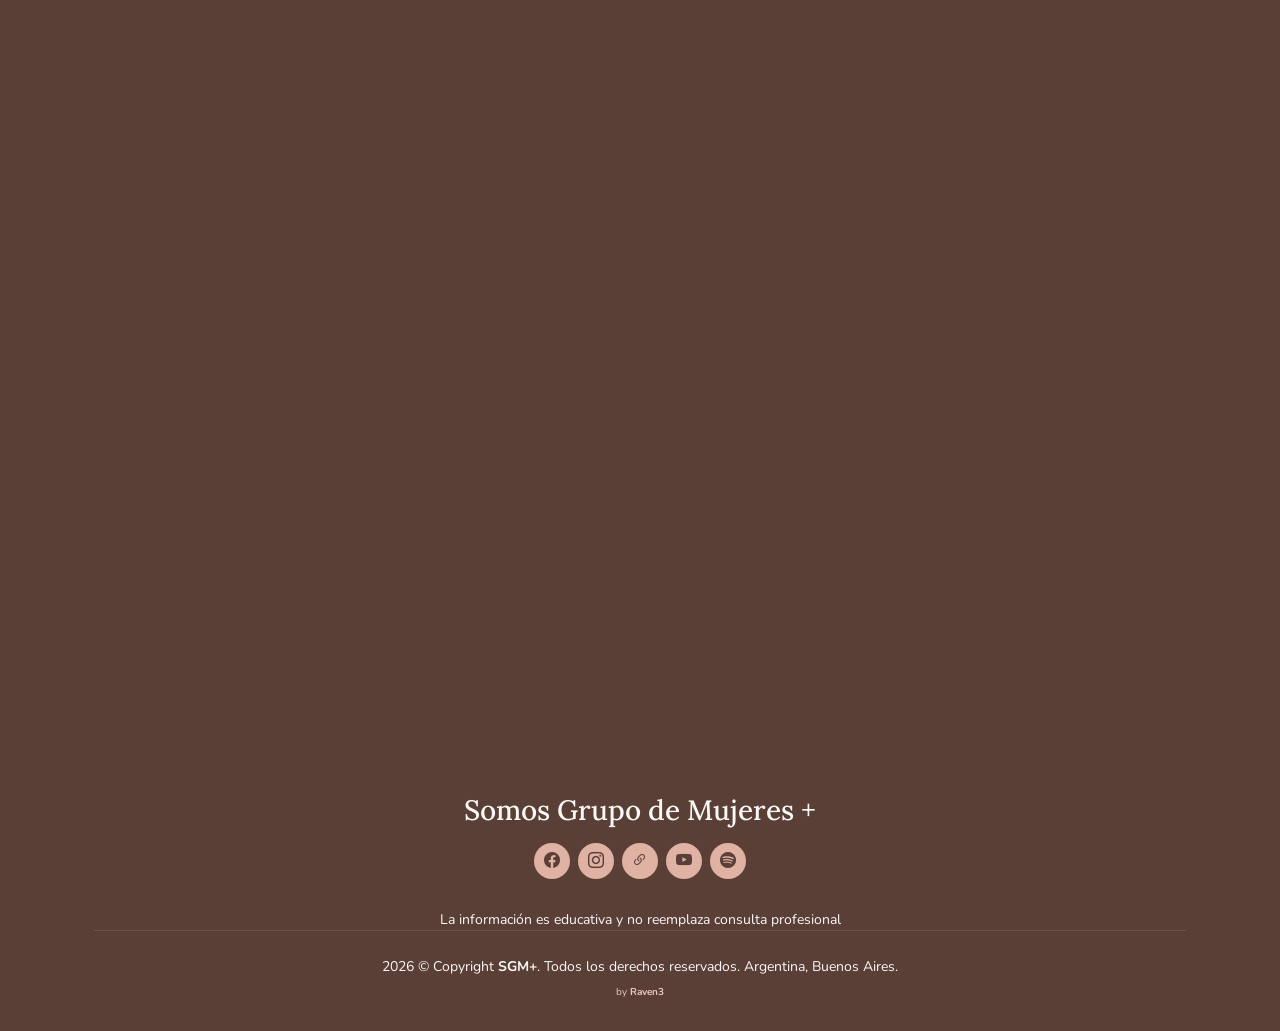
==== commit 0183b7f1: "." ====
--- a/index.html
+++ b/index.html
@@ -111,10 +111,6 @@
         ]
       }
     </script>
-    <script
-      async
-      src="https://www.googletagmanager.com/gtag/js?id=G-C29E3E050P"
-    ></script>
     <script>
       window.dataLayer = window.dataLayer || [];
       function gtag() {
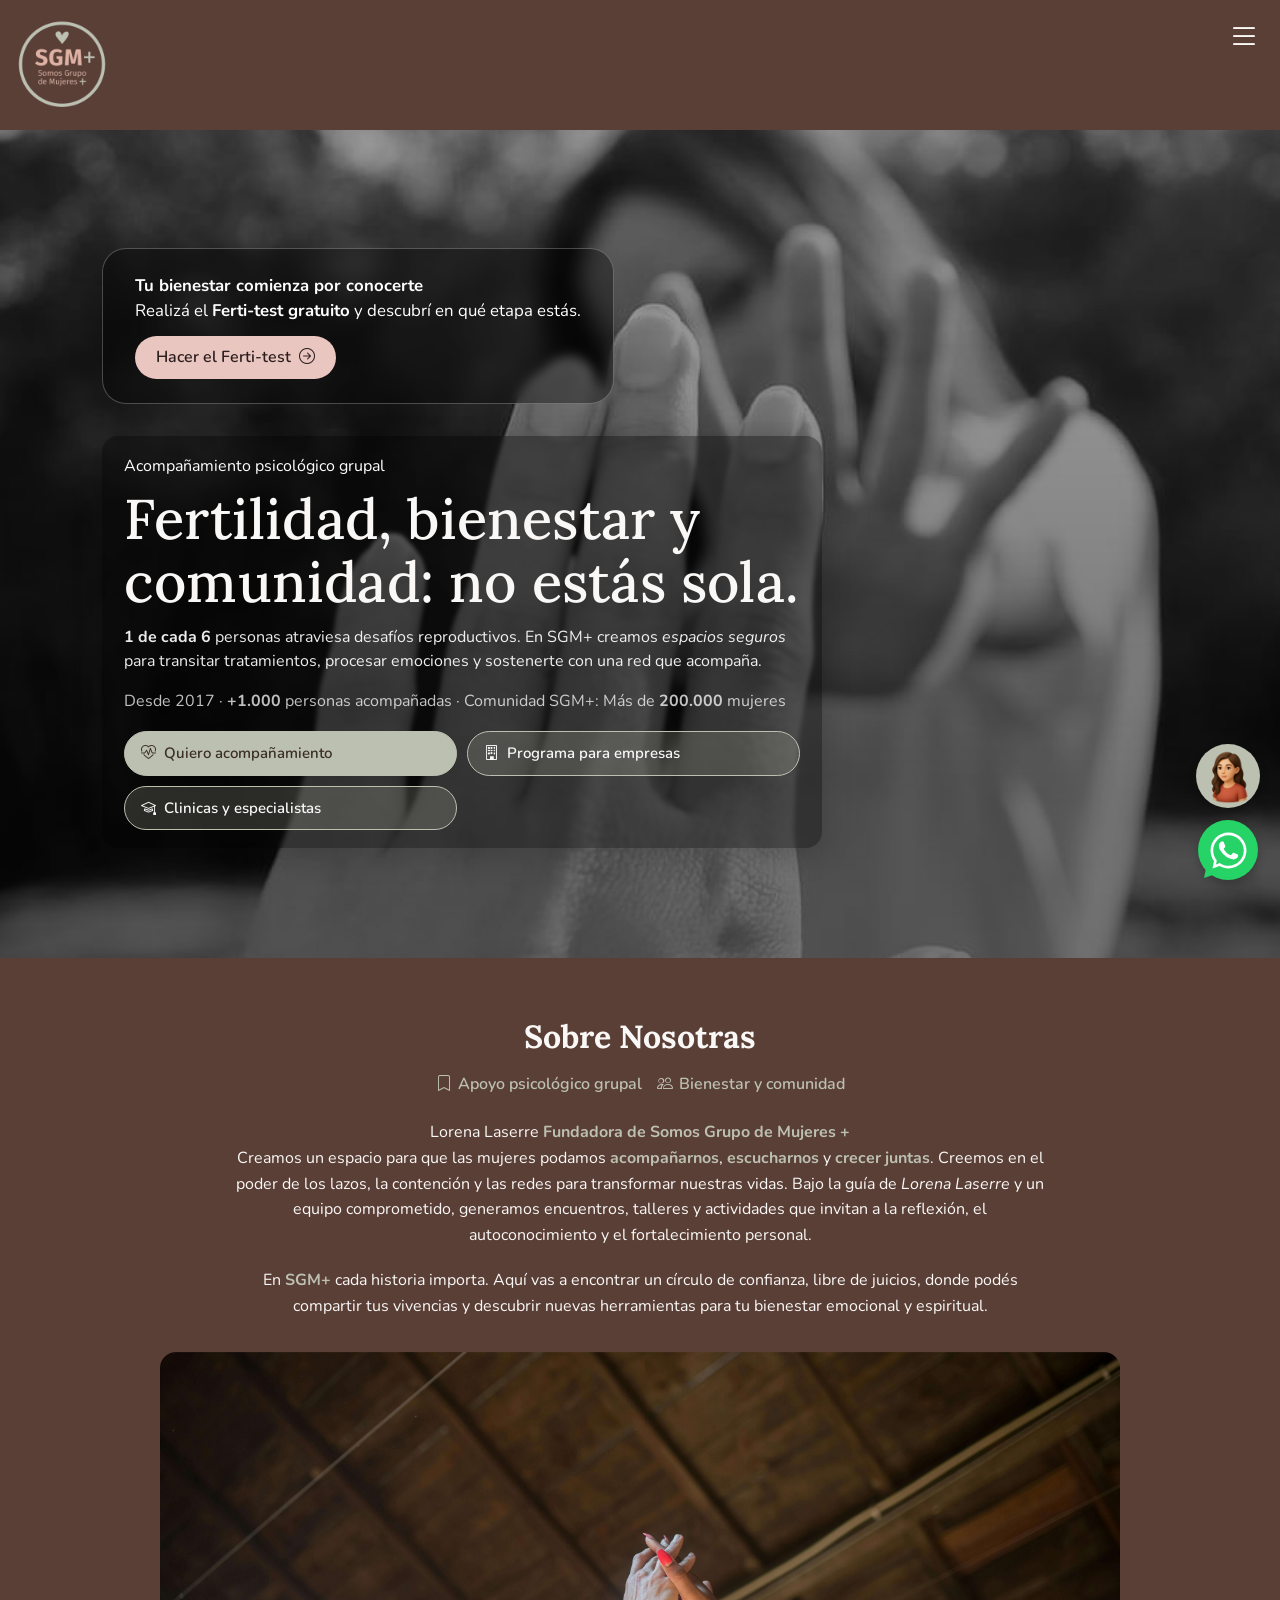
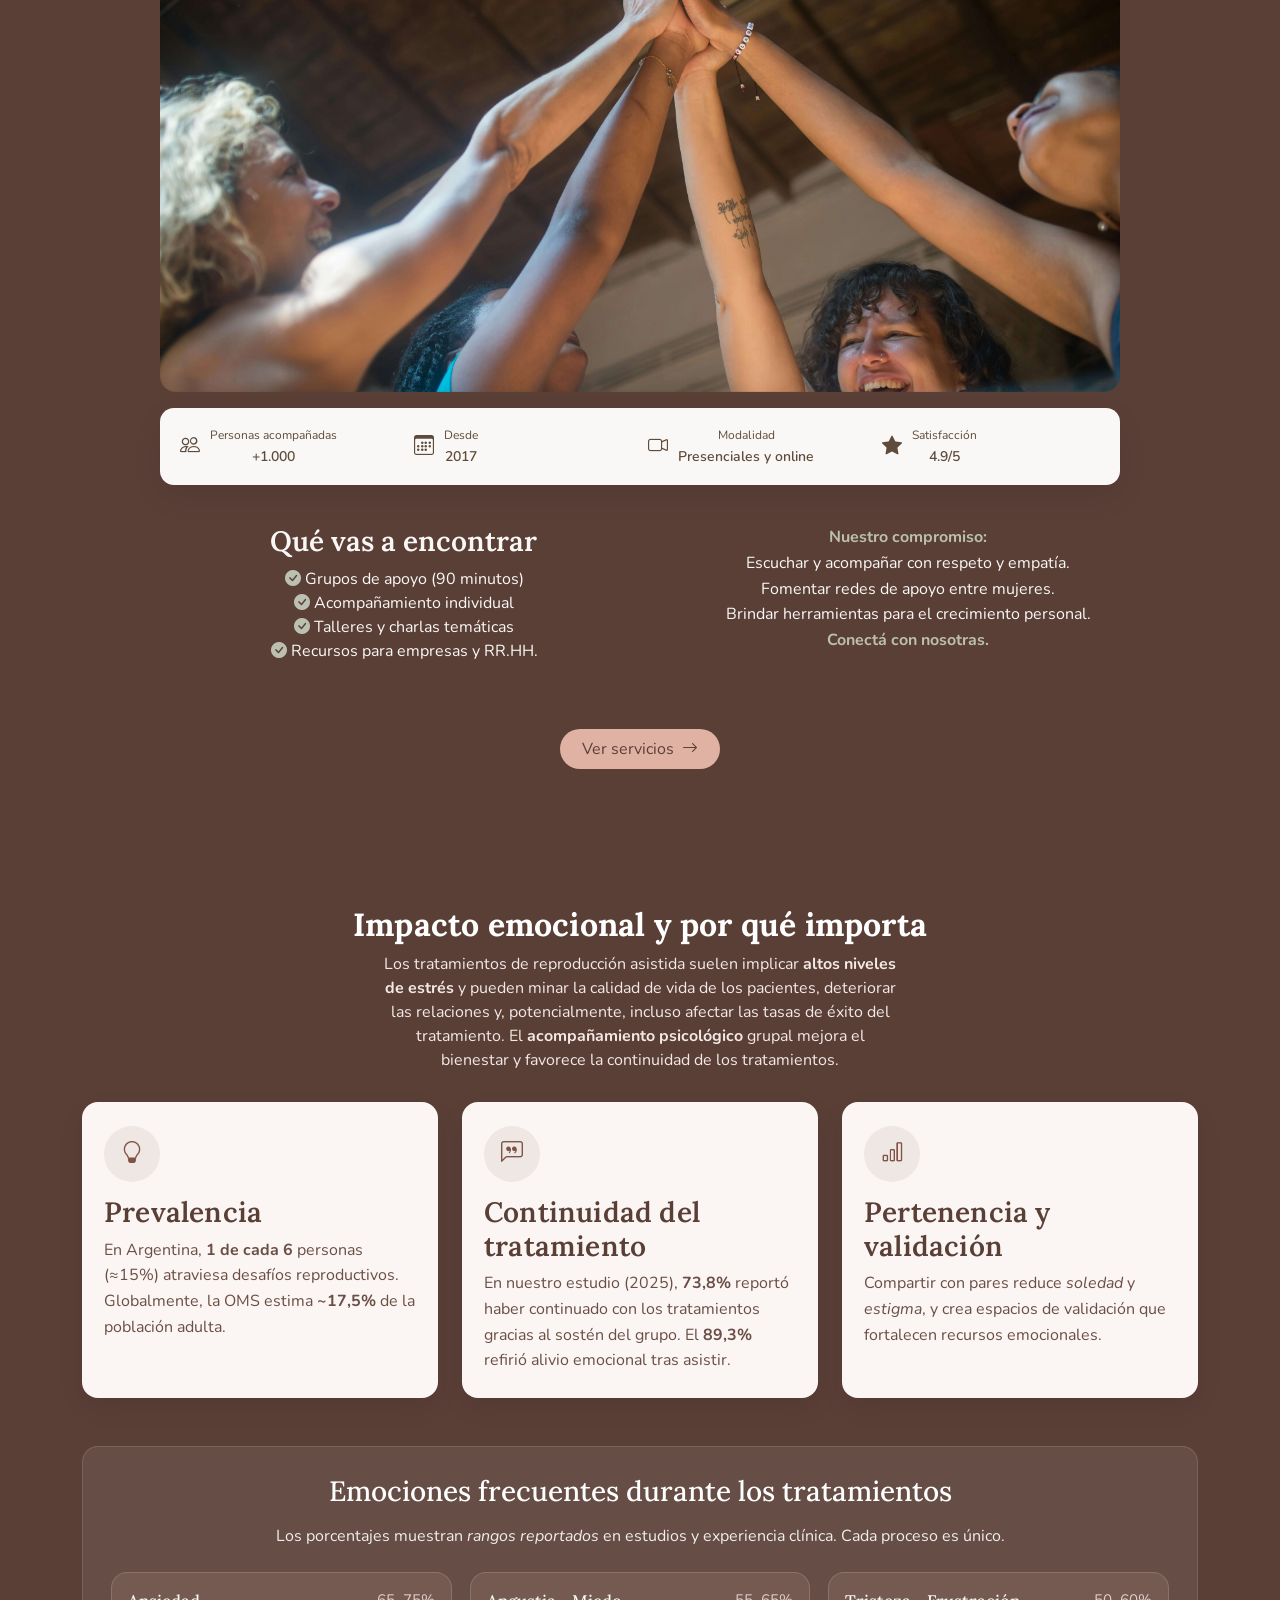
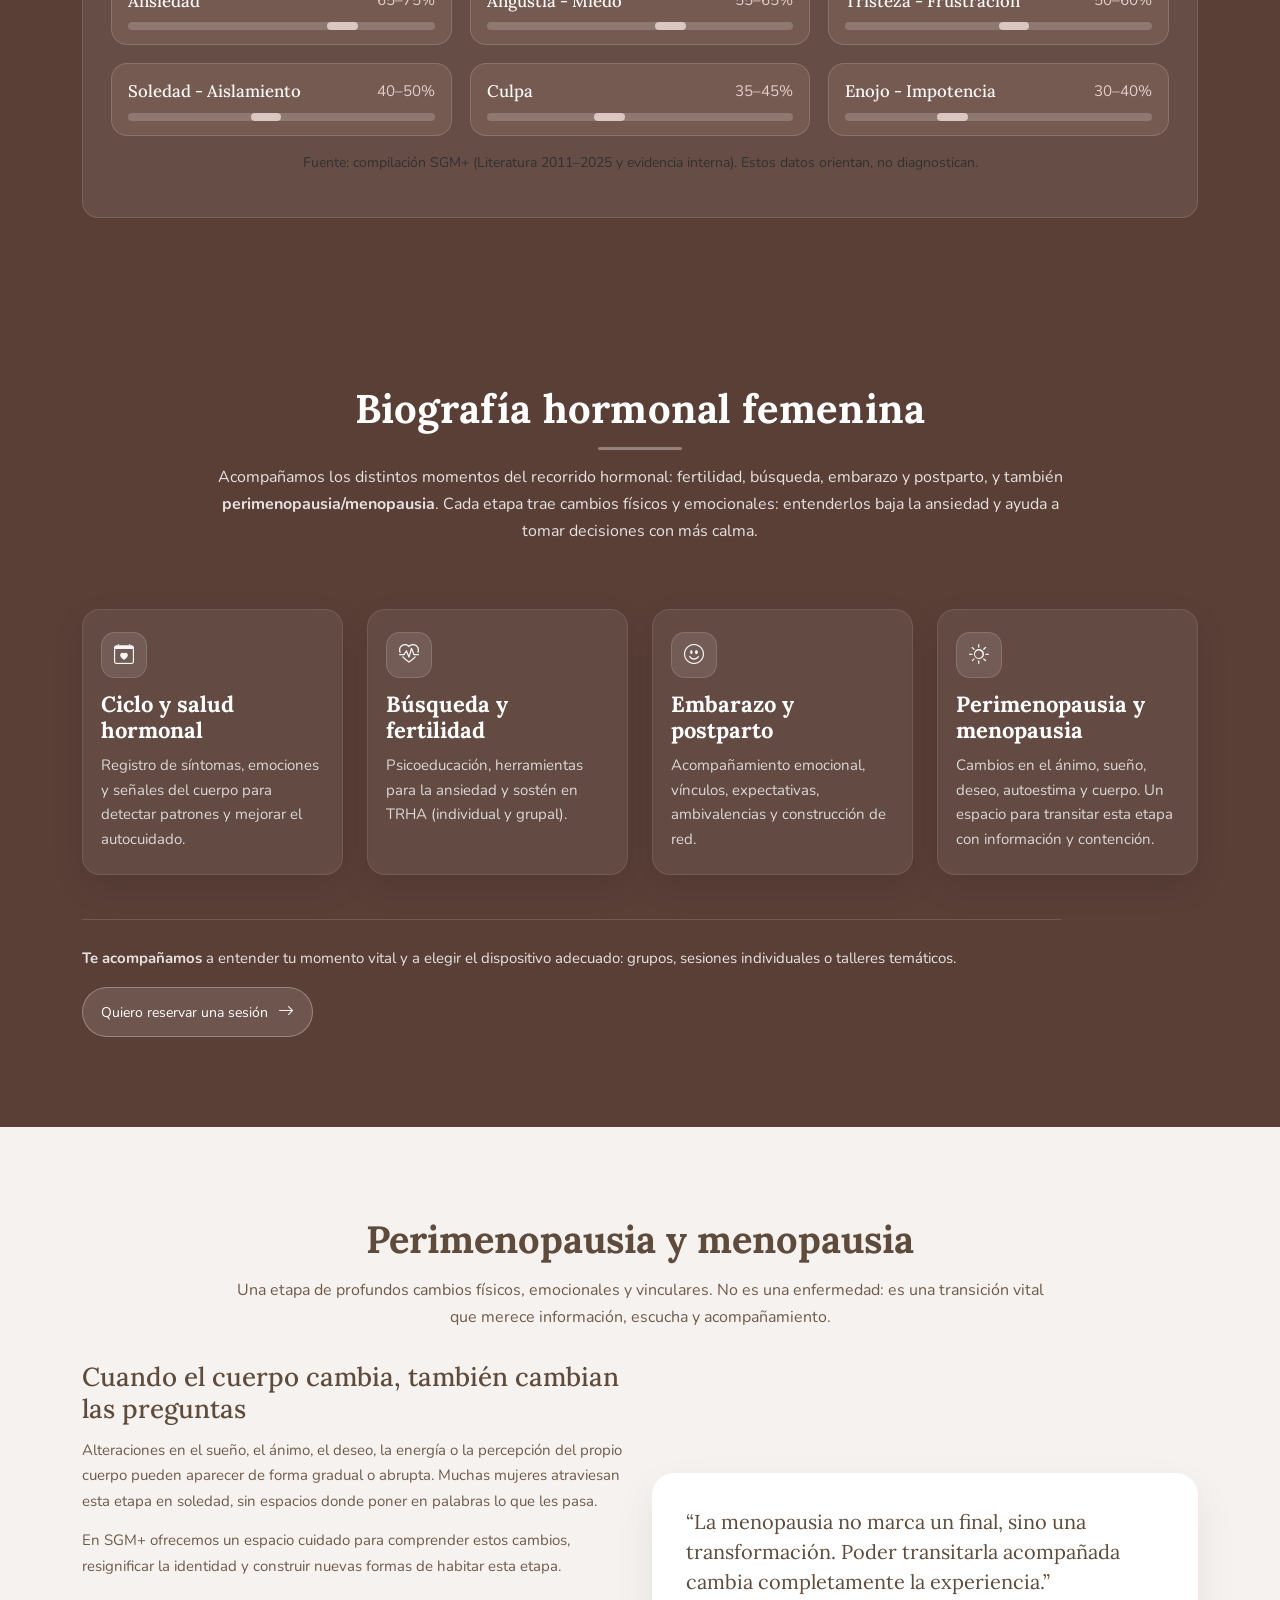
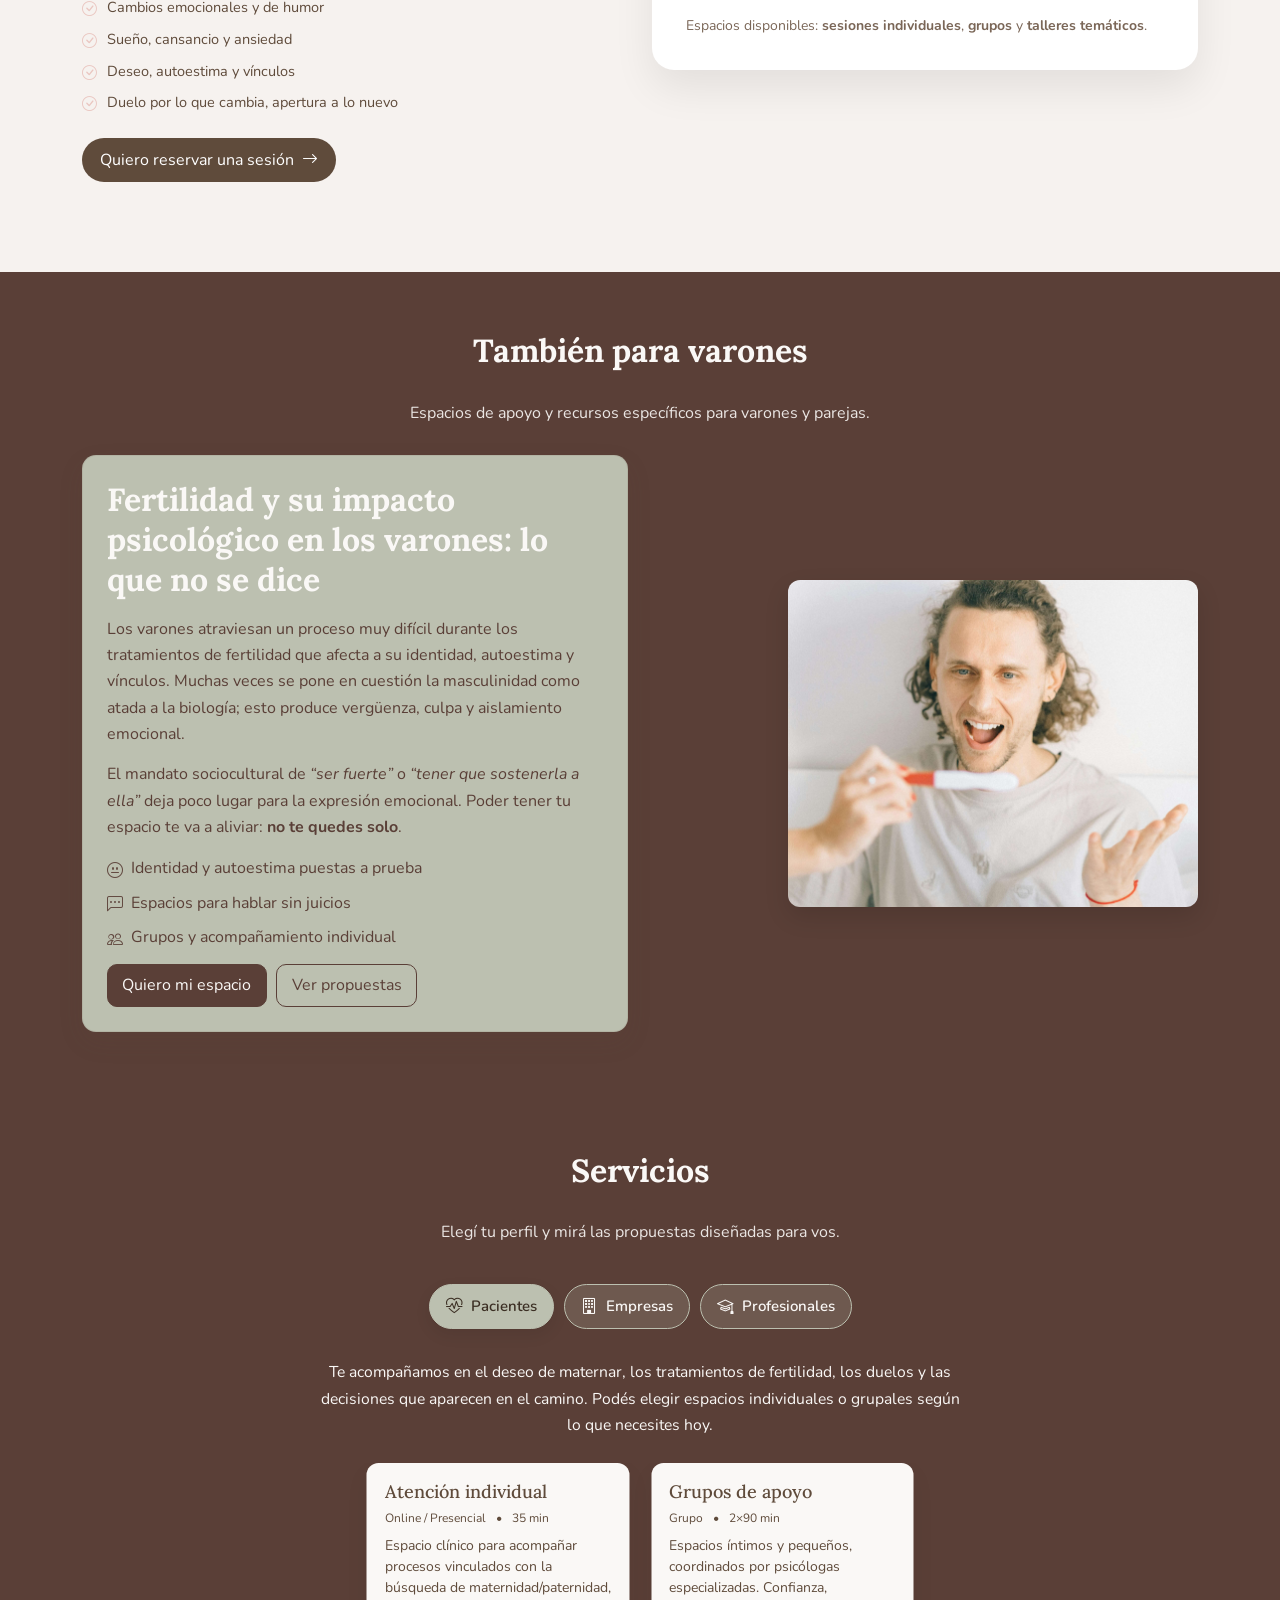
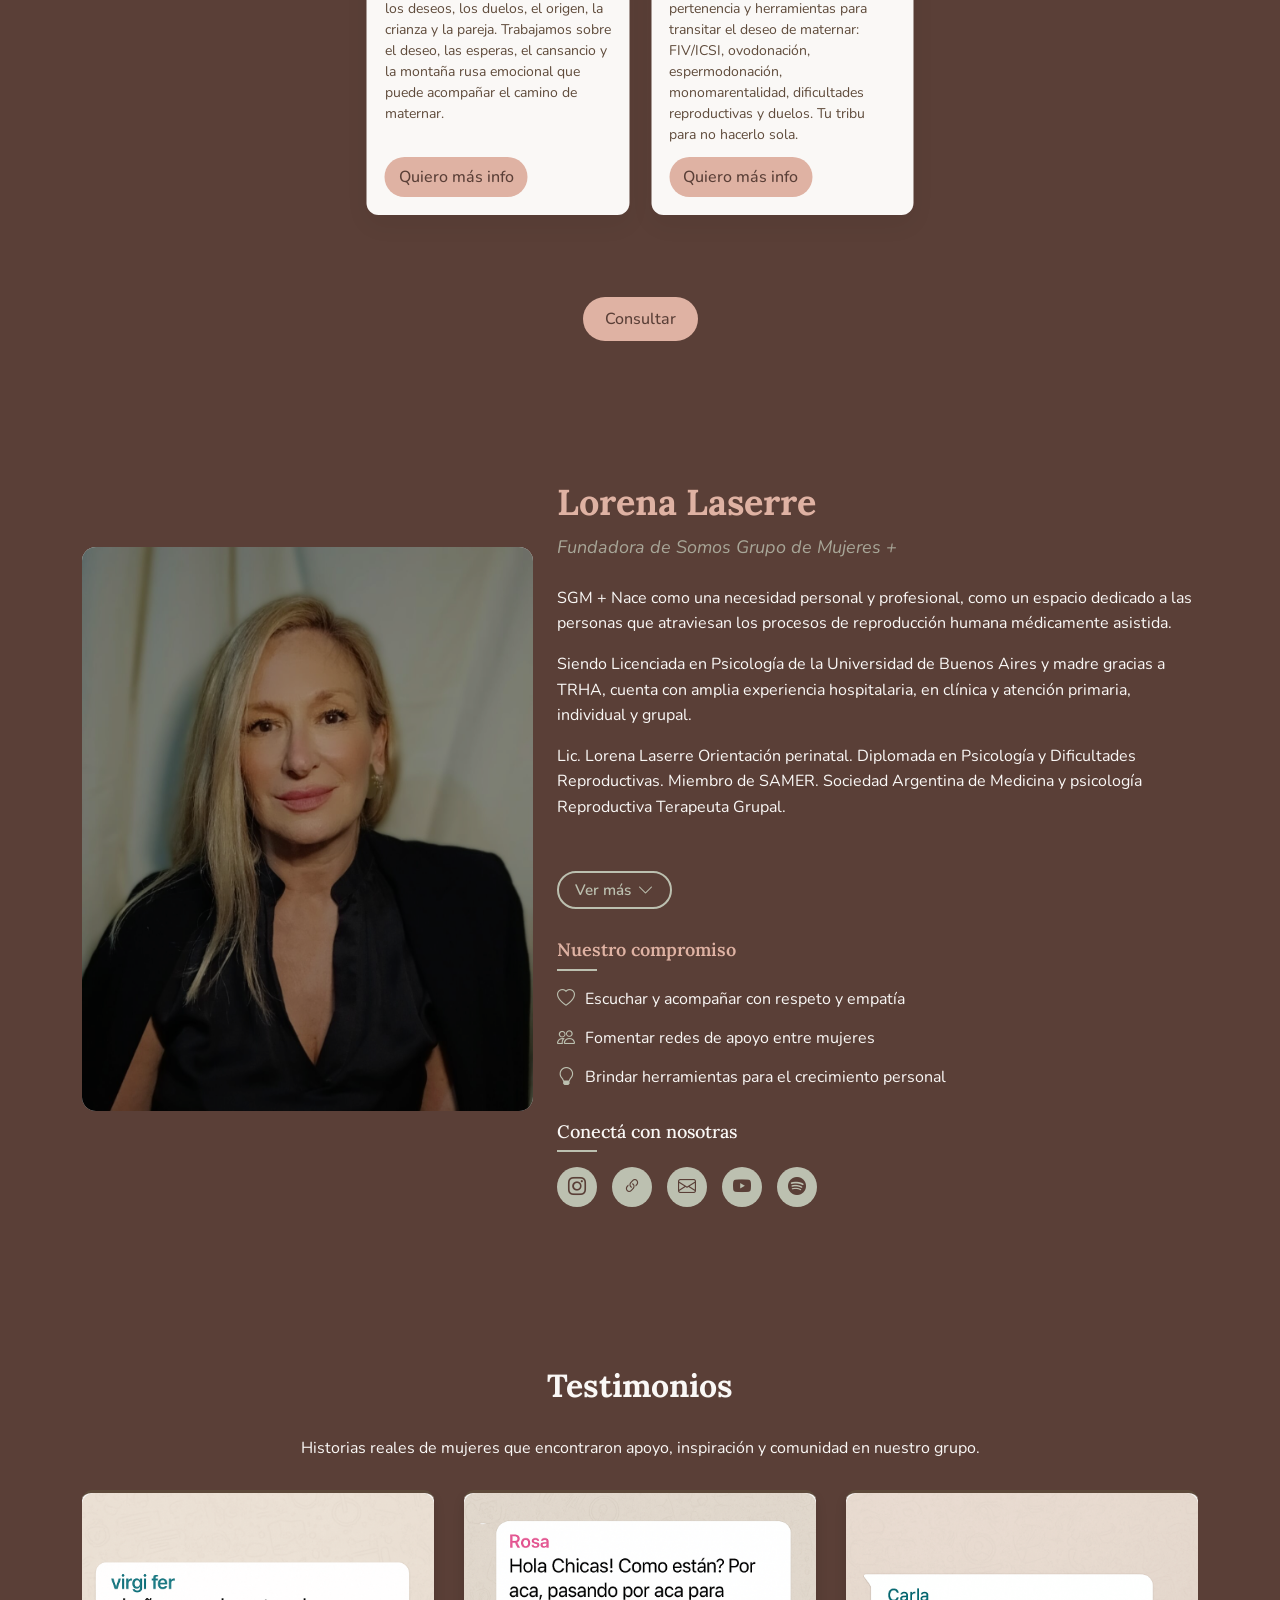
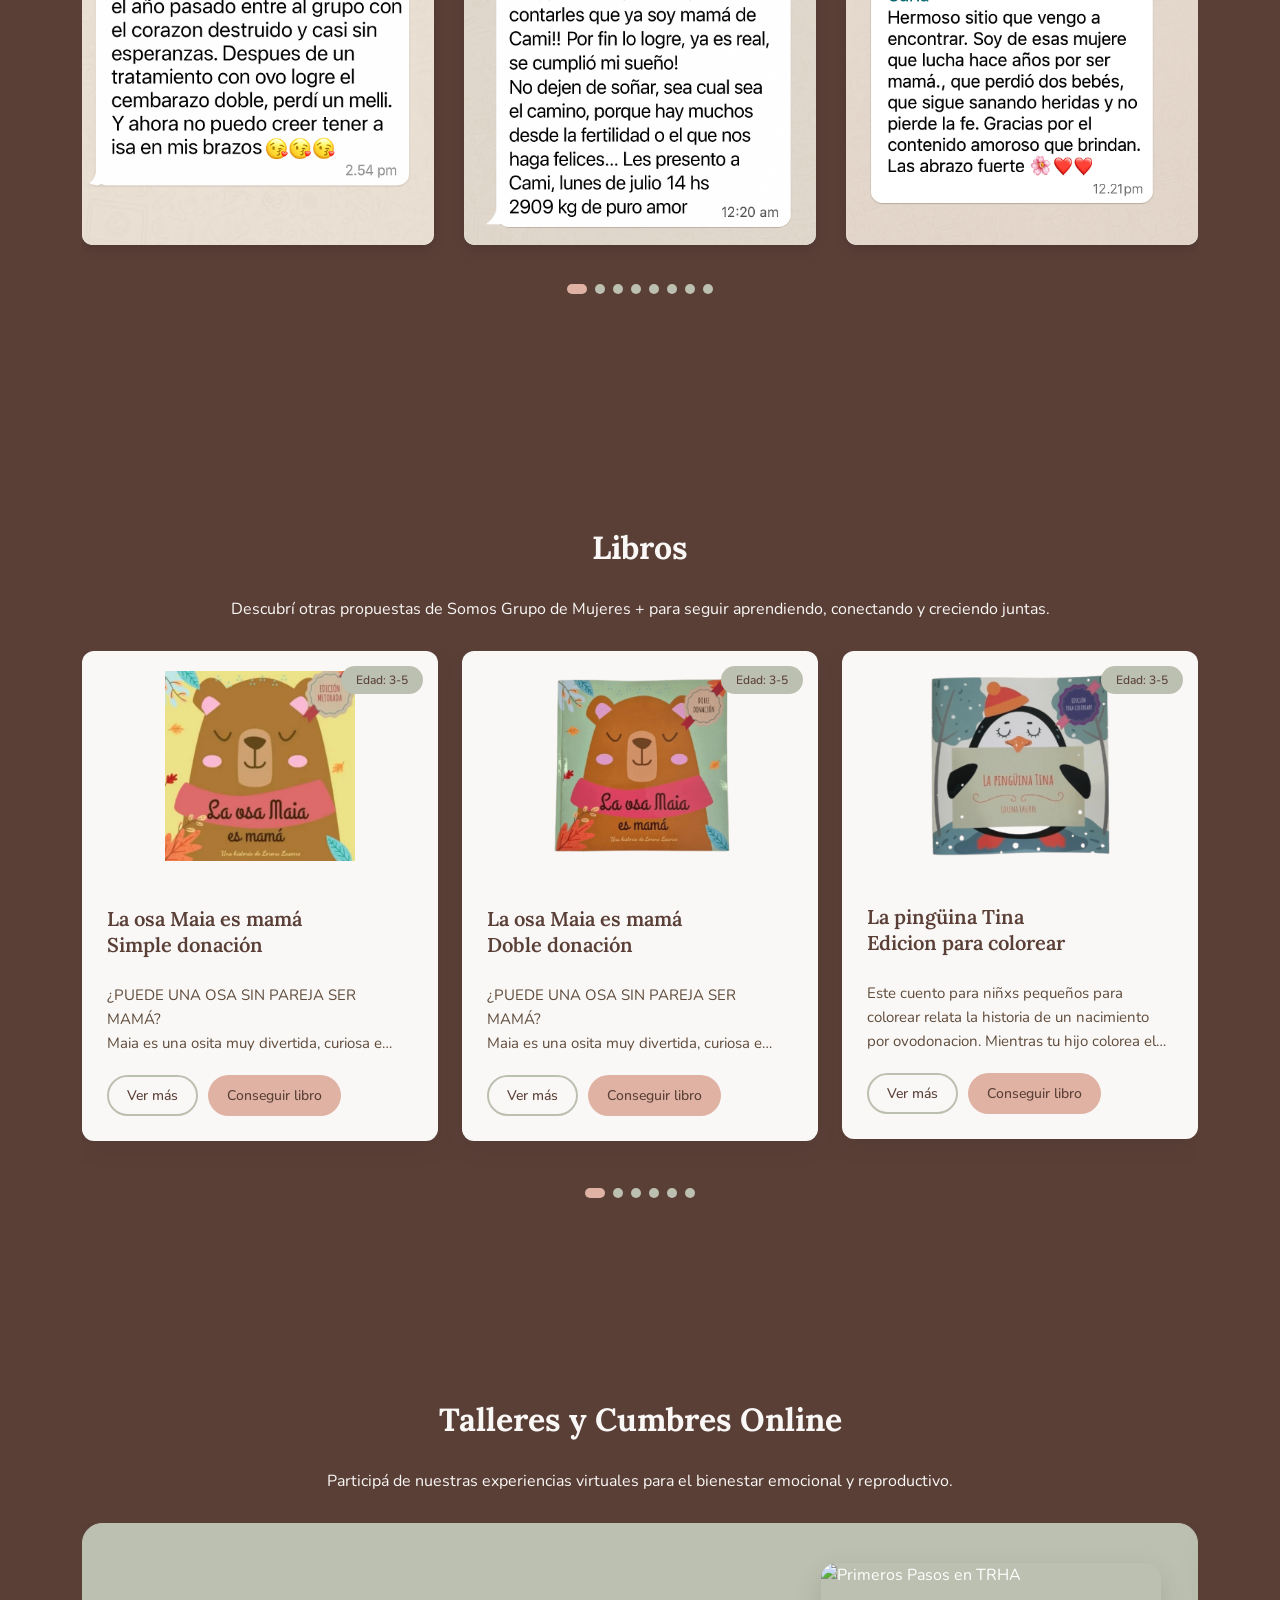
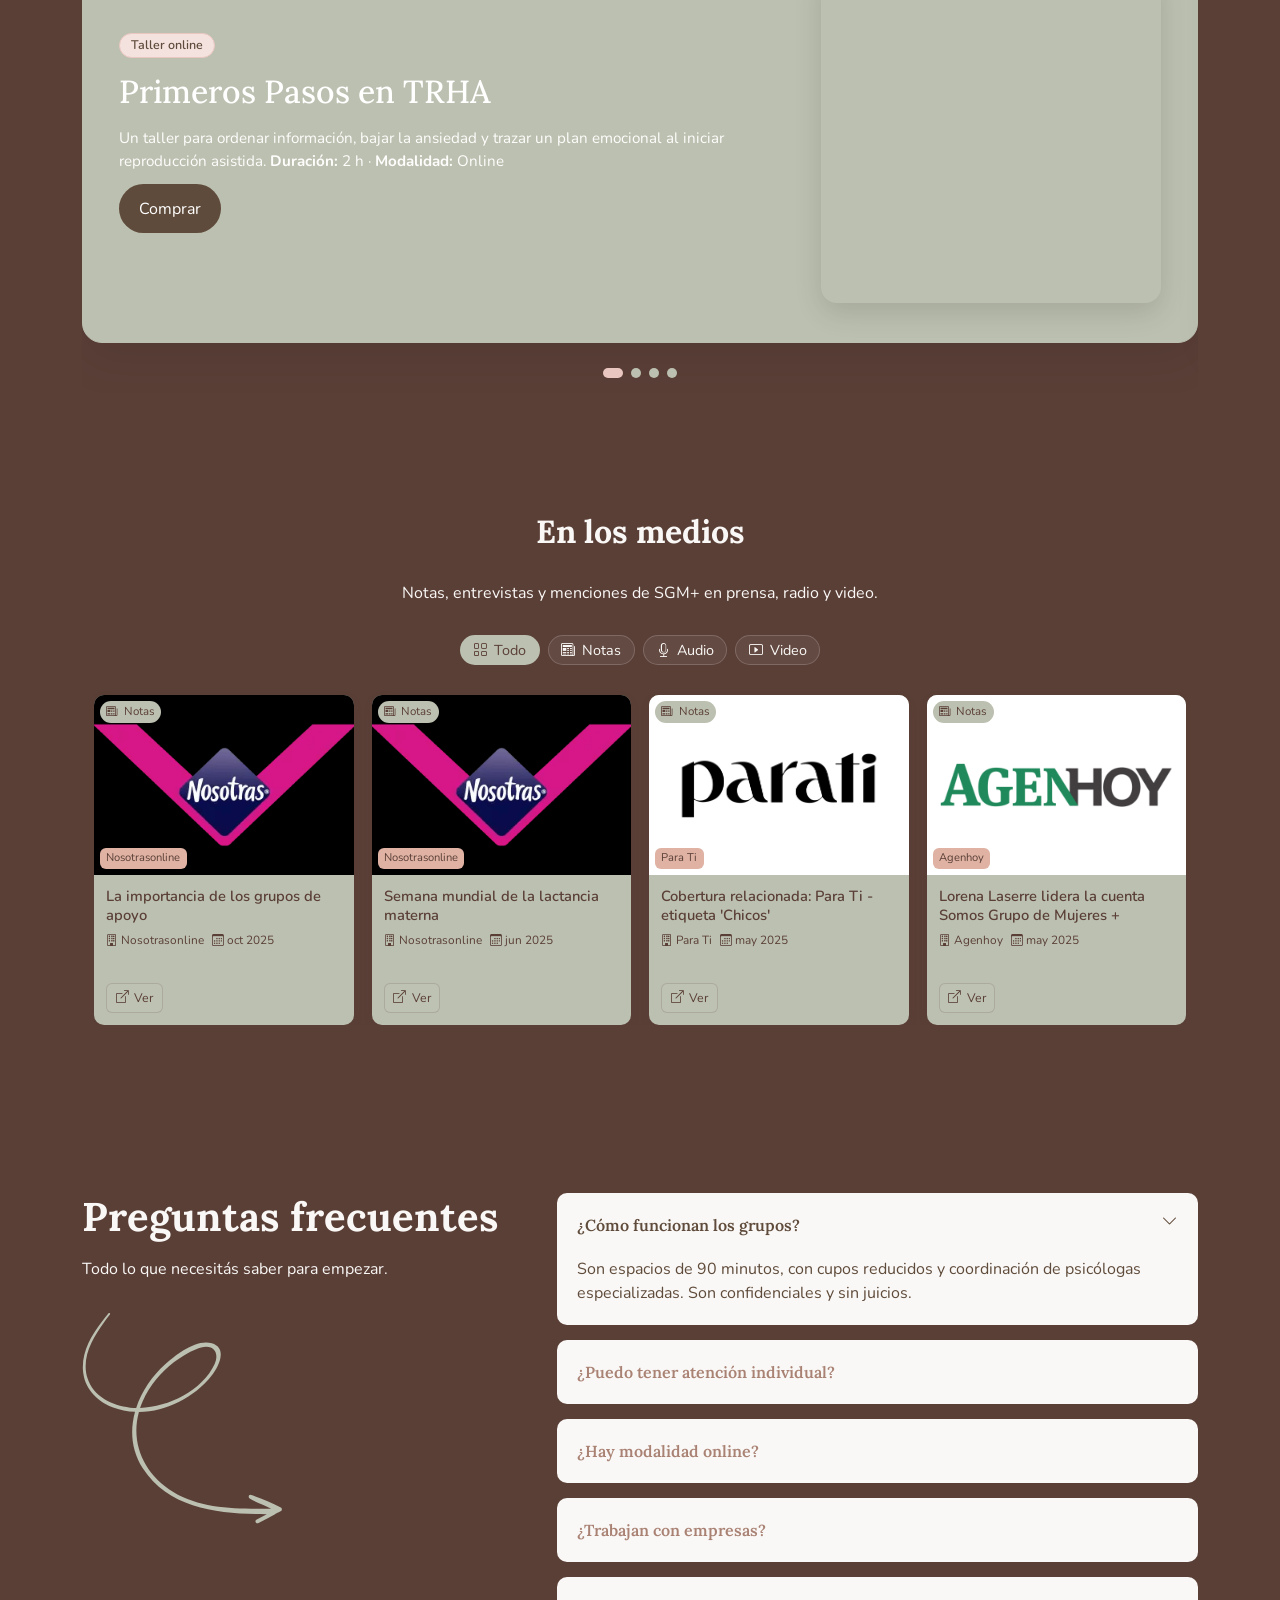
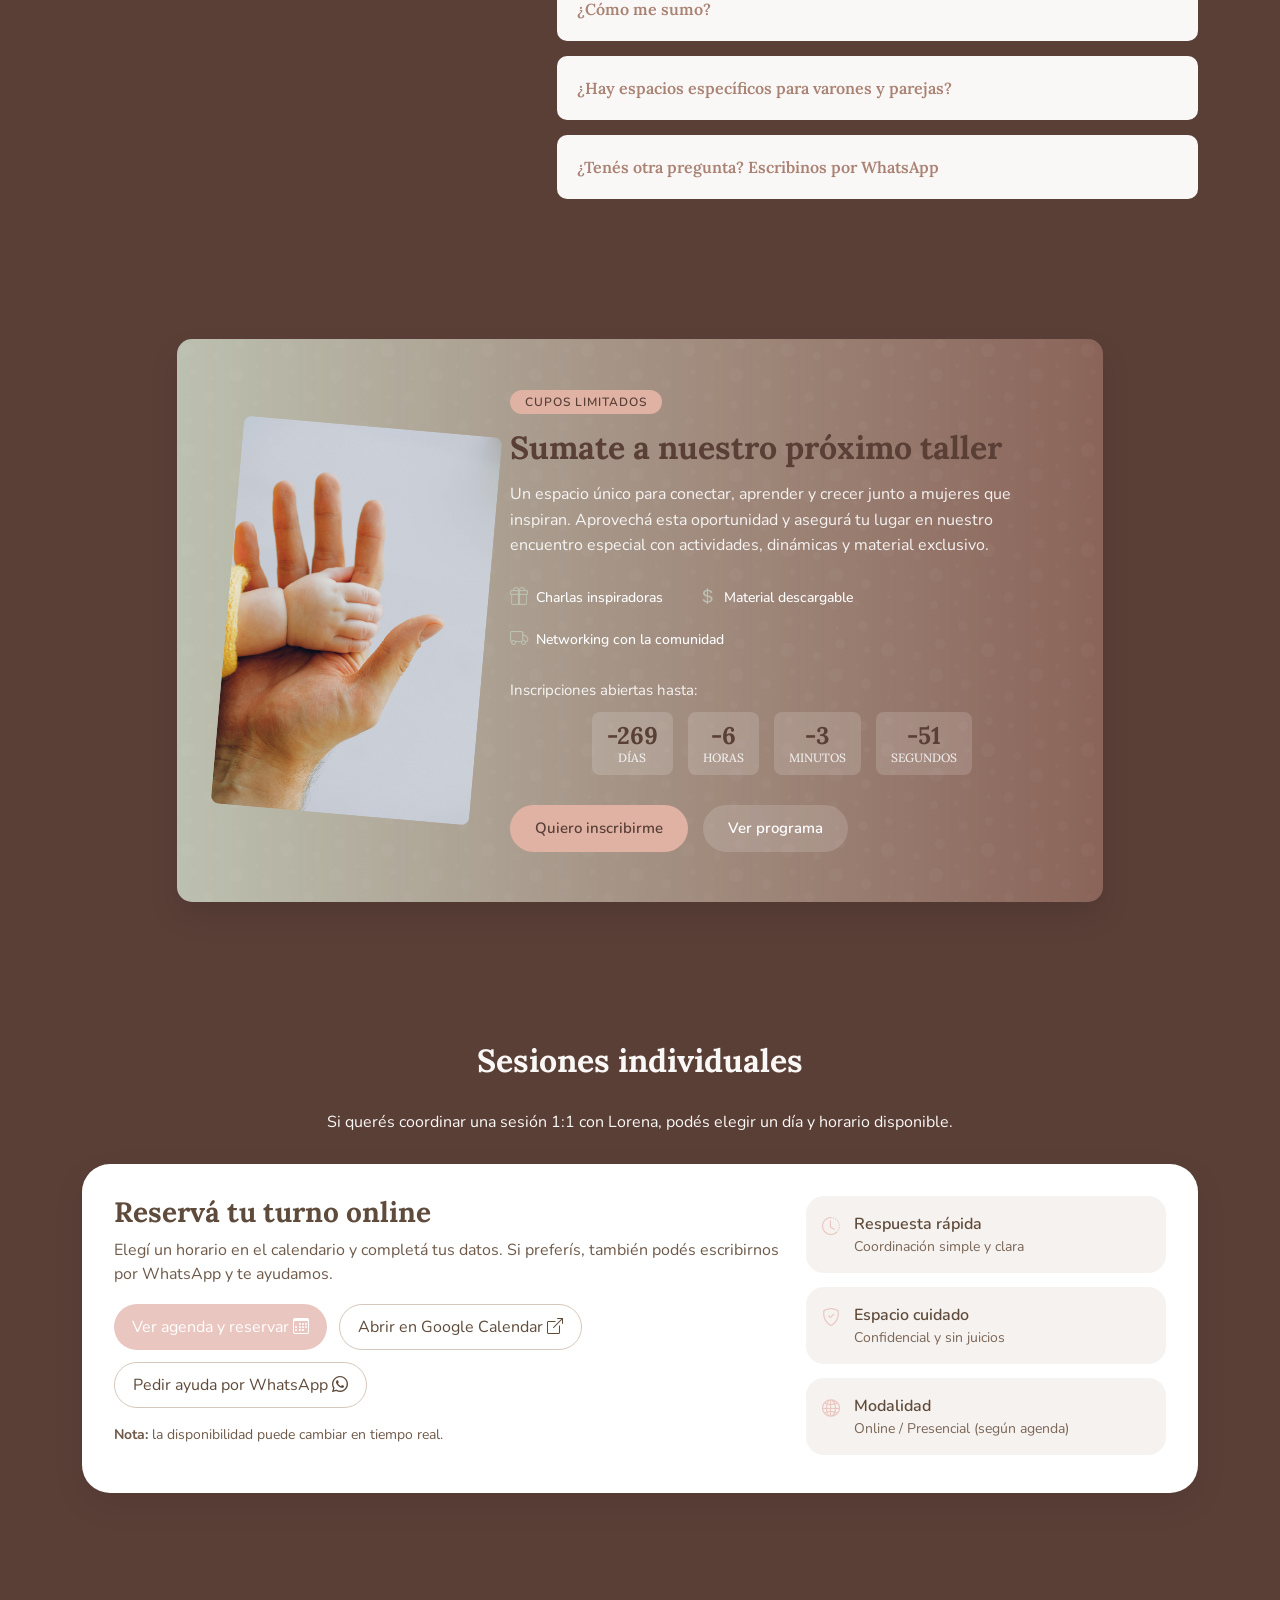
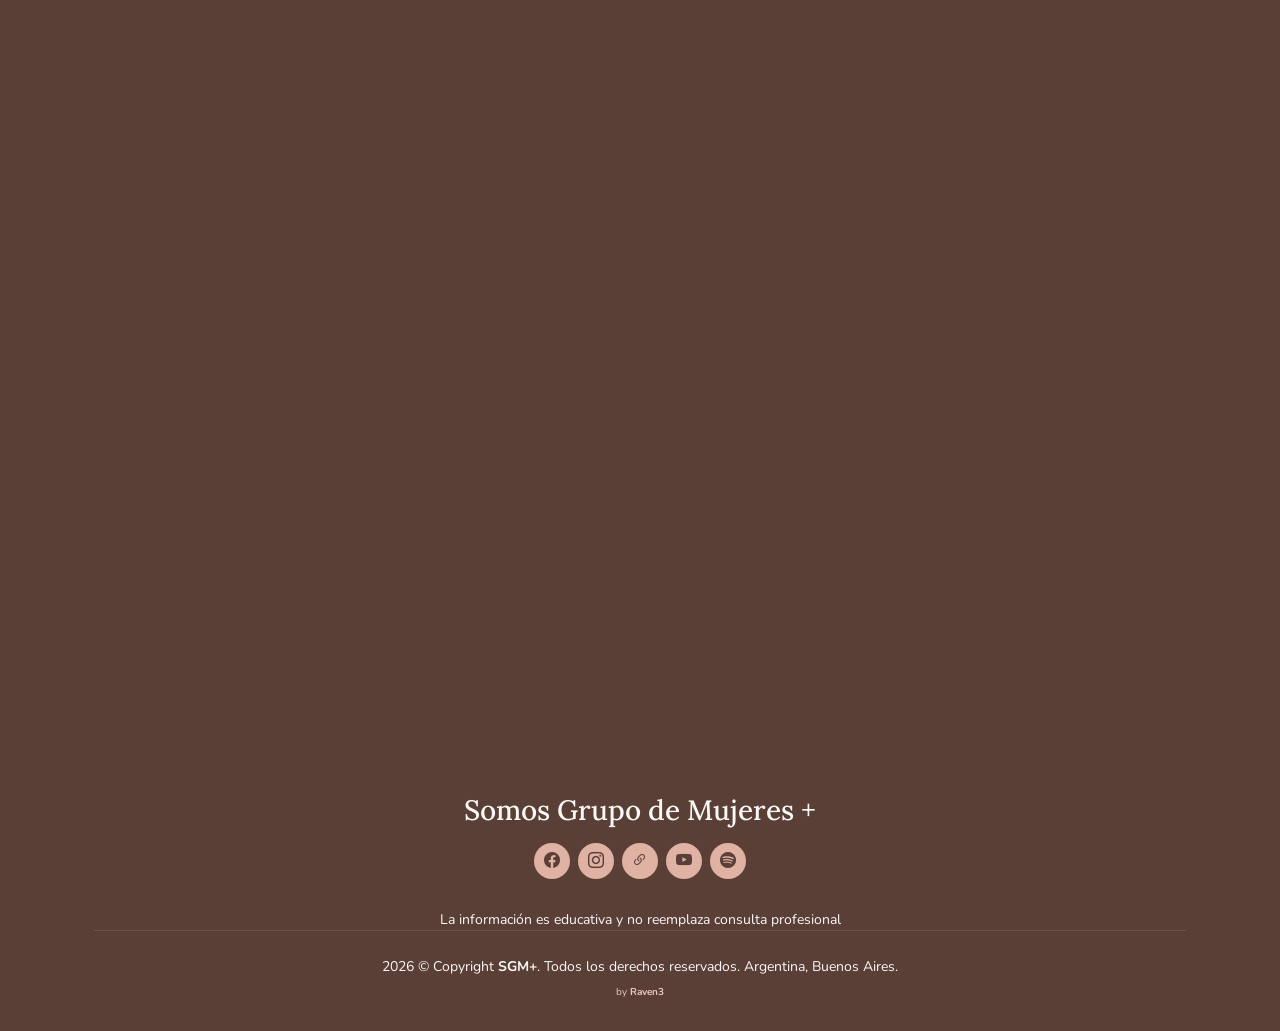
==== commit 77a8eb05: "." ====
--- a/index.html
+++ b/index.html
@@ -14,7 +14,9 @@
       name="keywords"
       content="grupo de mujeres, acompañamiento psicológico mujeres, salud emocional femenina, grupos terapéuticos para mujeres, sesiones psicológicas para mujeres, talleres para mujeres, fertilidad y salud emocional, búsqueda de embarazo, embarazo y postparto acompañamiento, perimenopausia, menopausia, salud hormonal femenina, ovodonación, TRHA, bienestar emocional mujeres, psicología femenina, acompañamiento terapéutico"
     />
-
+    <meta name="robots" content="index, follow" />
+    <meta name="googlebot" content="index, follow" />
+    <meta name="bingbot" content="index, follow" />
     <!-- Favicons -->
     <link href="assets/img/favicon_io/favicon.ico" rel="icon" />
     <link
@@ -99,16 +101,12 @@
     <script type="application/ld+json">
       {
         "@context": "https://schema.org",
-        "@type": "ItemList",
-        "itemListElement": [
-          {
-            "@type": "Course",
-            "name": "Taller Bienestar Laboral y Fertilidad",
-            "provider": { "@type": "Organization", "name": "SGM+" },
-            "audience": { "@type": "Audience", "audienceType": "Empresa" },
-            "timeRequired": "PT120M"
-          }
-        ]
+        "@type": "Organization",
+        "name": "Somos Grupo de Mujeres Más",
+        "url": "https://somosgrupodemujeresmas.ar",
+        "logo": "https://somosgrupodemujeresmas.ar/img/logo.png",
+        "description": "Espacio de acompañamiento psicológico para mujeres en fertilidad, TRHA, embarazo, postparto y menopausia.",
+        "sameAs": ["https://www.instagram.com/somosgrupodemujeresmas"]
       }
     </script>
     <script>
@@ -1868,19 +1866,19 @@
                     </p>
 
                     <a
-                      href="https://wa.me/5491165079540?text=Hola%20Lore%2C%20quiero%20info%20del%20taller%20de%20ovodonaci%C3%B3n%20(Ovo)%20%C2%BFCu%C3%A1ndo%20es%20y%20c%C3%B3mo%20me%20inscribo%3F"
+                      href="https://go.hotmart.com/K103691052F?dp=1"
                       class="btn-primary"
                       target="_blank"
                       rel="noopener"
                     >
-                      Pedir info / Inscribirme
+                      Comprar
                     </a>
                   </div>
 
                   <div class="taller-card-xl__media">
                     <!-- Si todavía no tenés imagen, dejá esta. Ideal: crear una en assets/img/talleres/ovo.jpg -->
                     <img
-                      src="assets/img/v4.jpg"
+                      src="https://static-media.hotmart.com/QLlo-f8RYTkFaJjcLage_hlPUUM=/295x165/smart/filters:quality(100)/hotmart/product_pictures/d5dac59e-c67e-4521-876e-f95a715e377d/ChatGPTImage6ene202609_03_17pm.png"
                       alt="Taller Ovodonación"
                       loading="lazy"
                     />
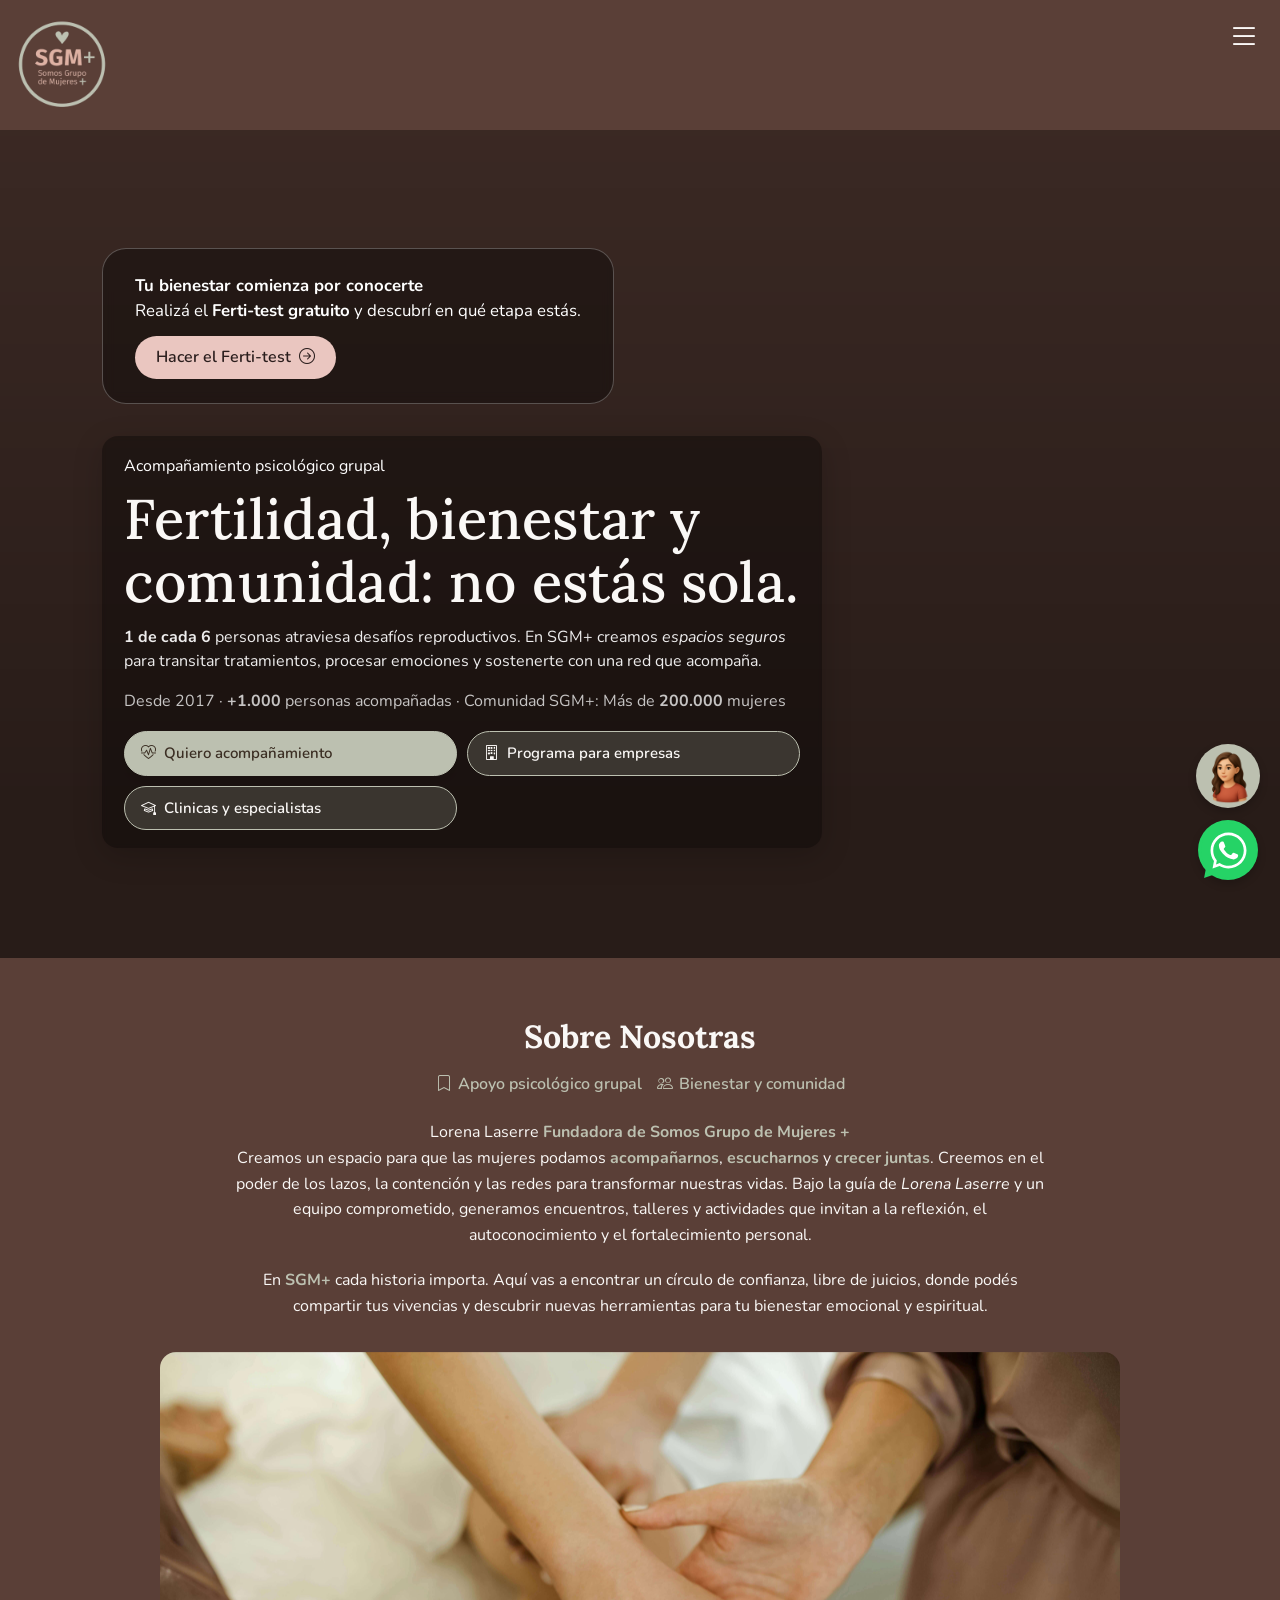
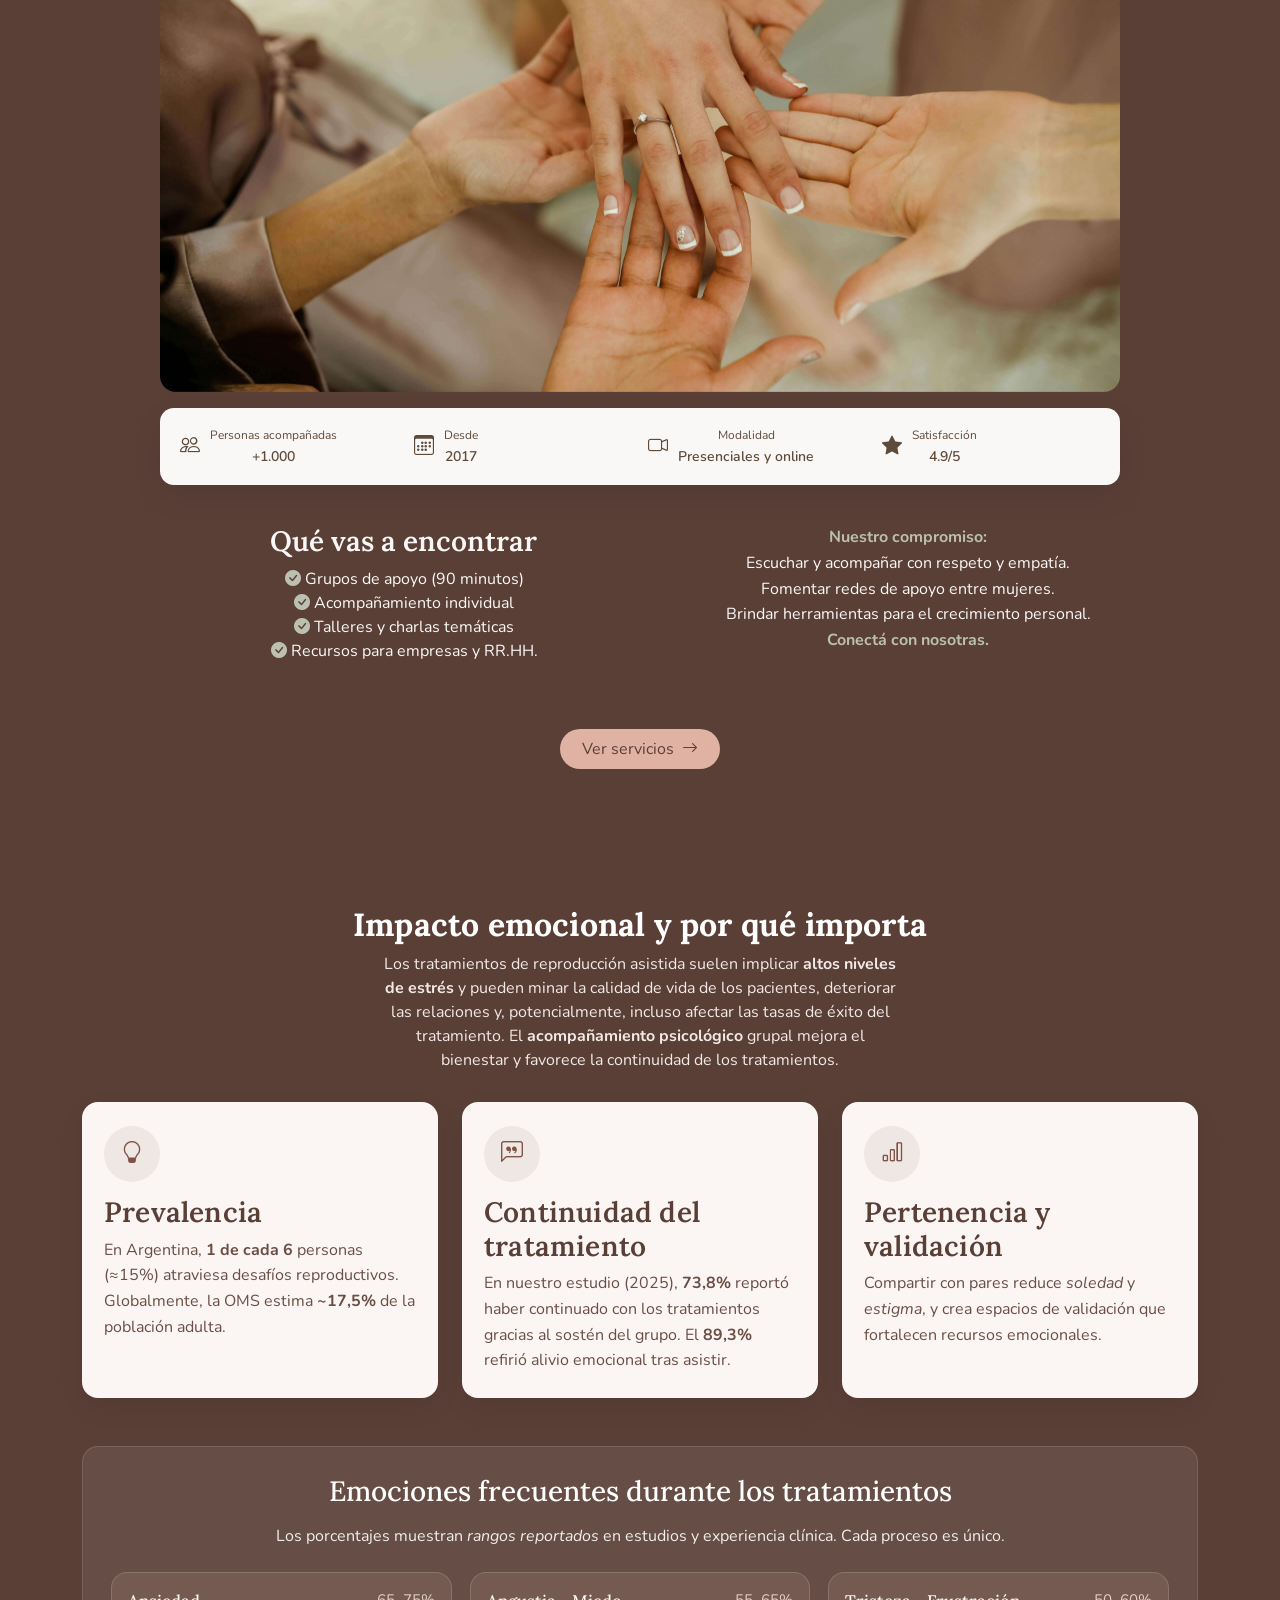
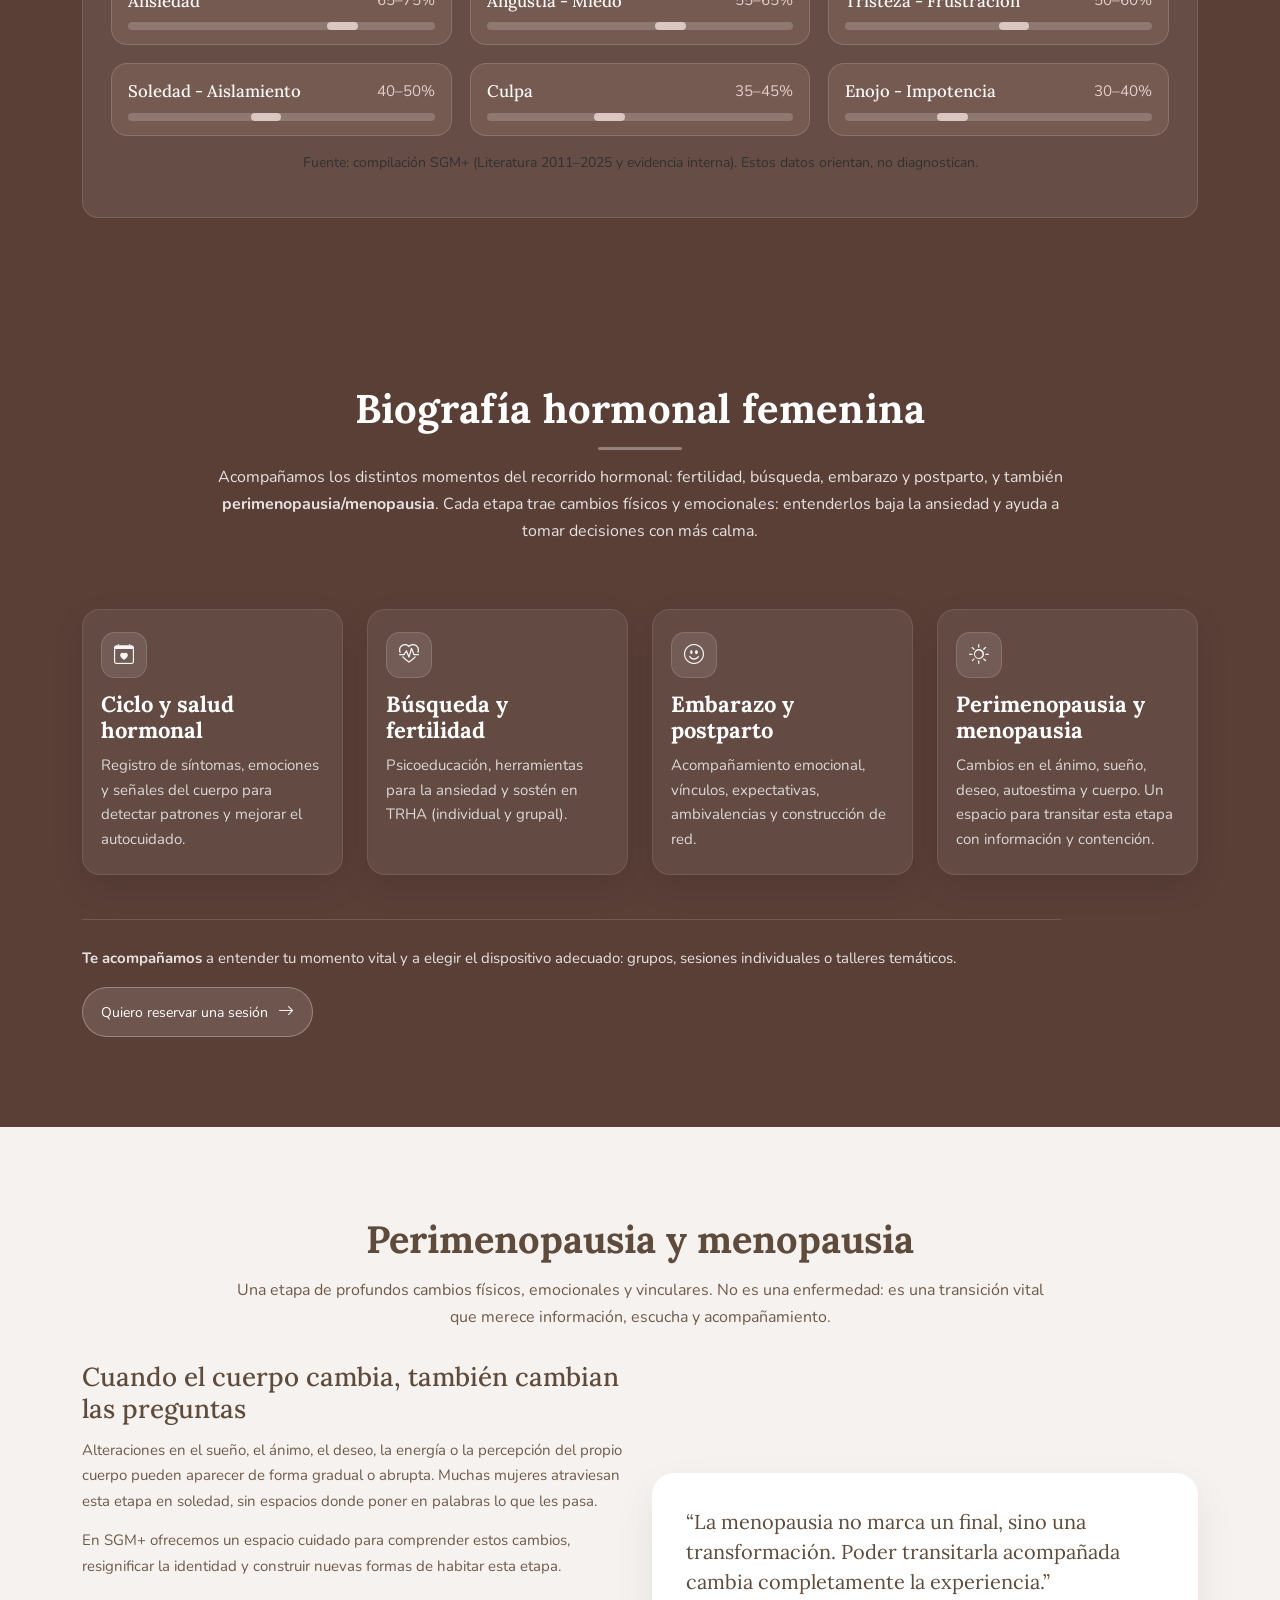
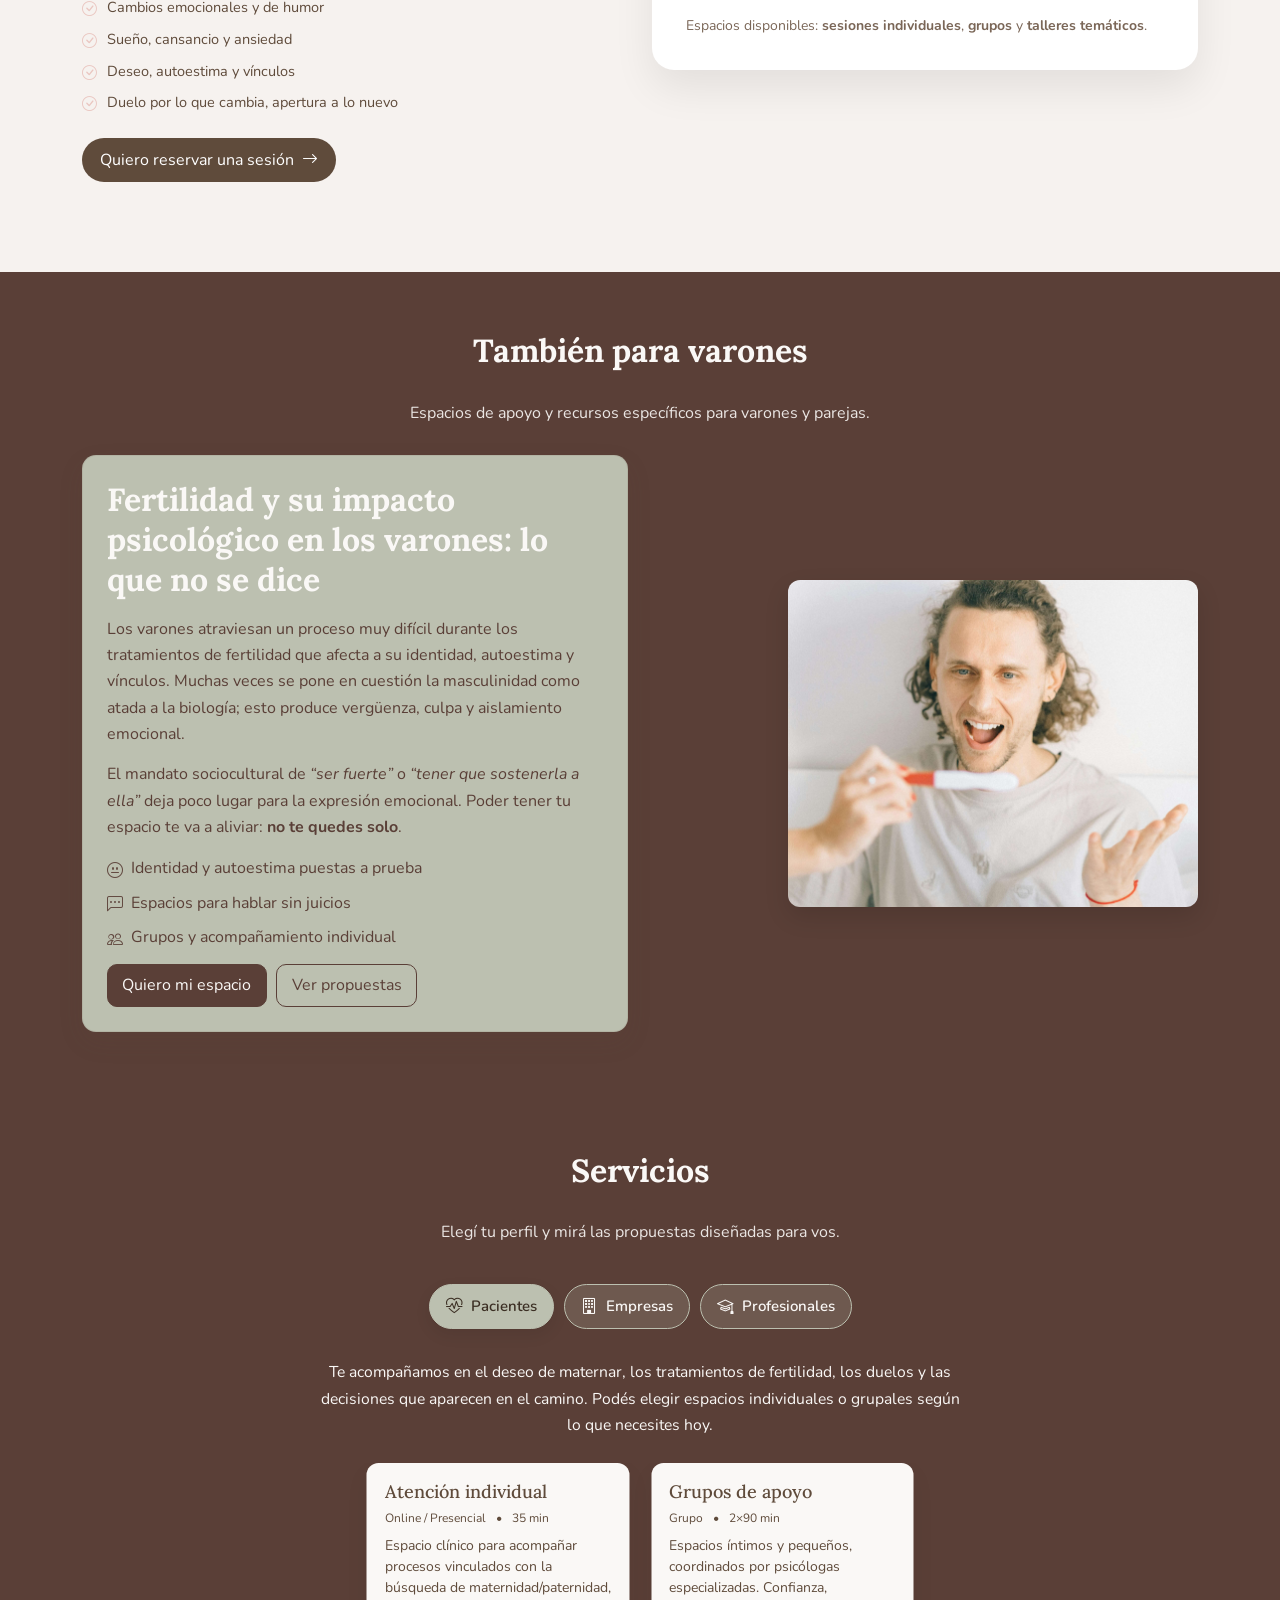
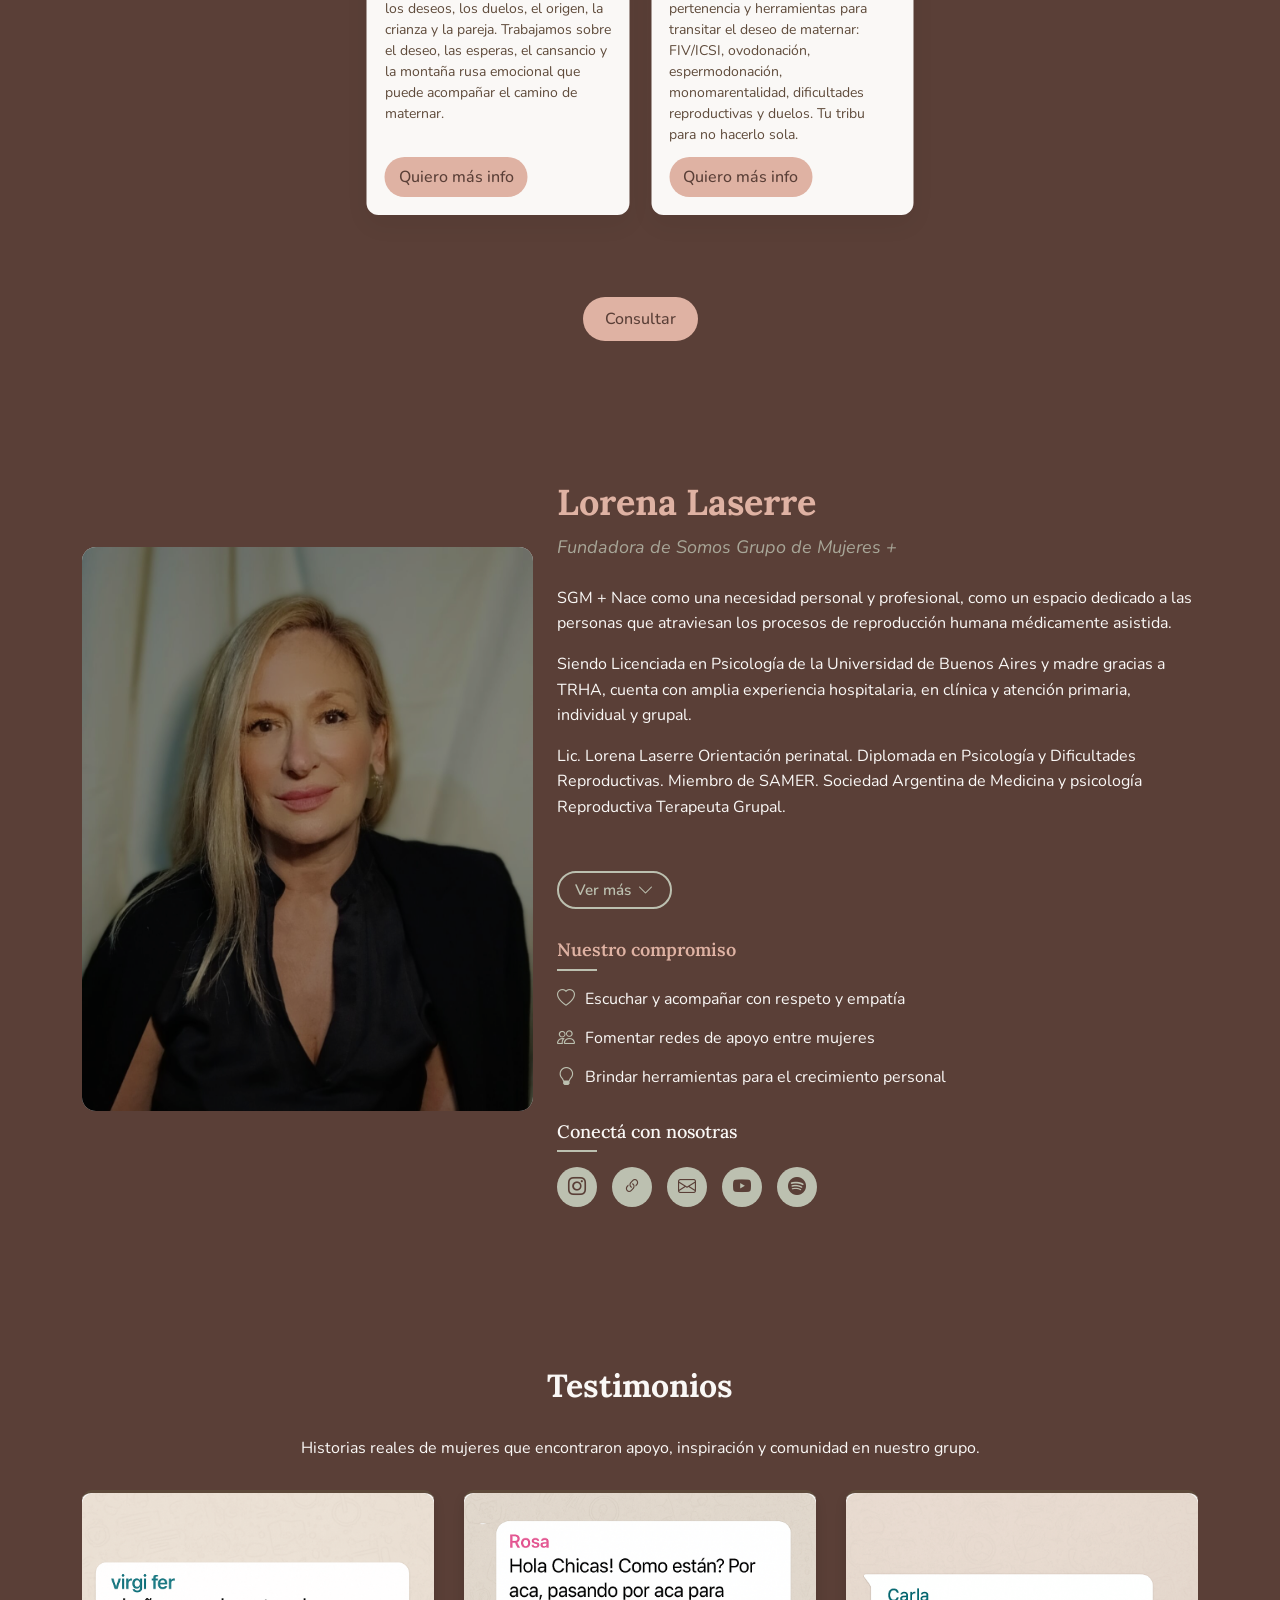
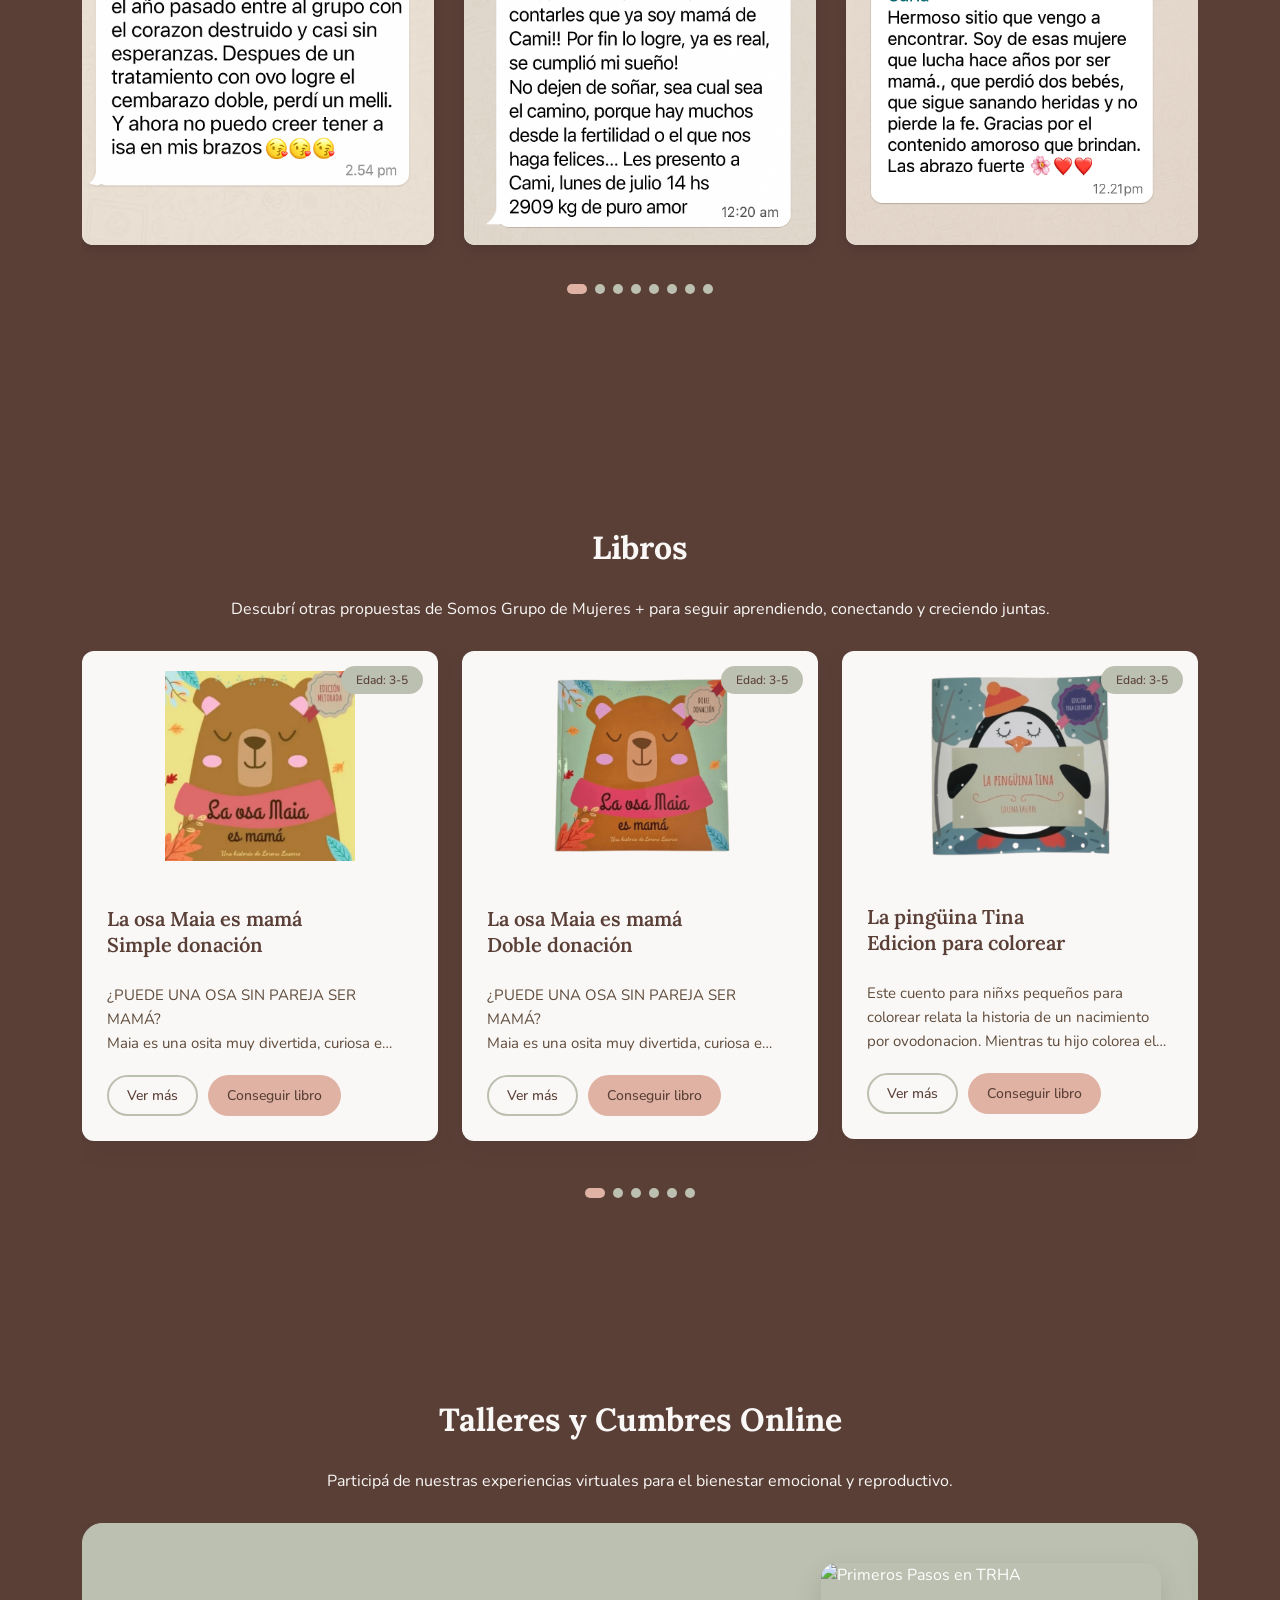
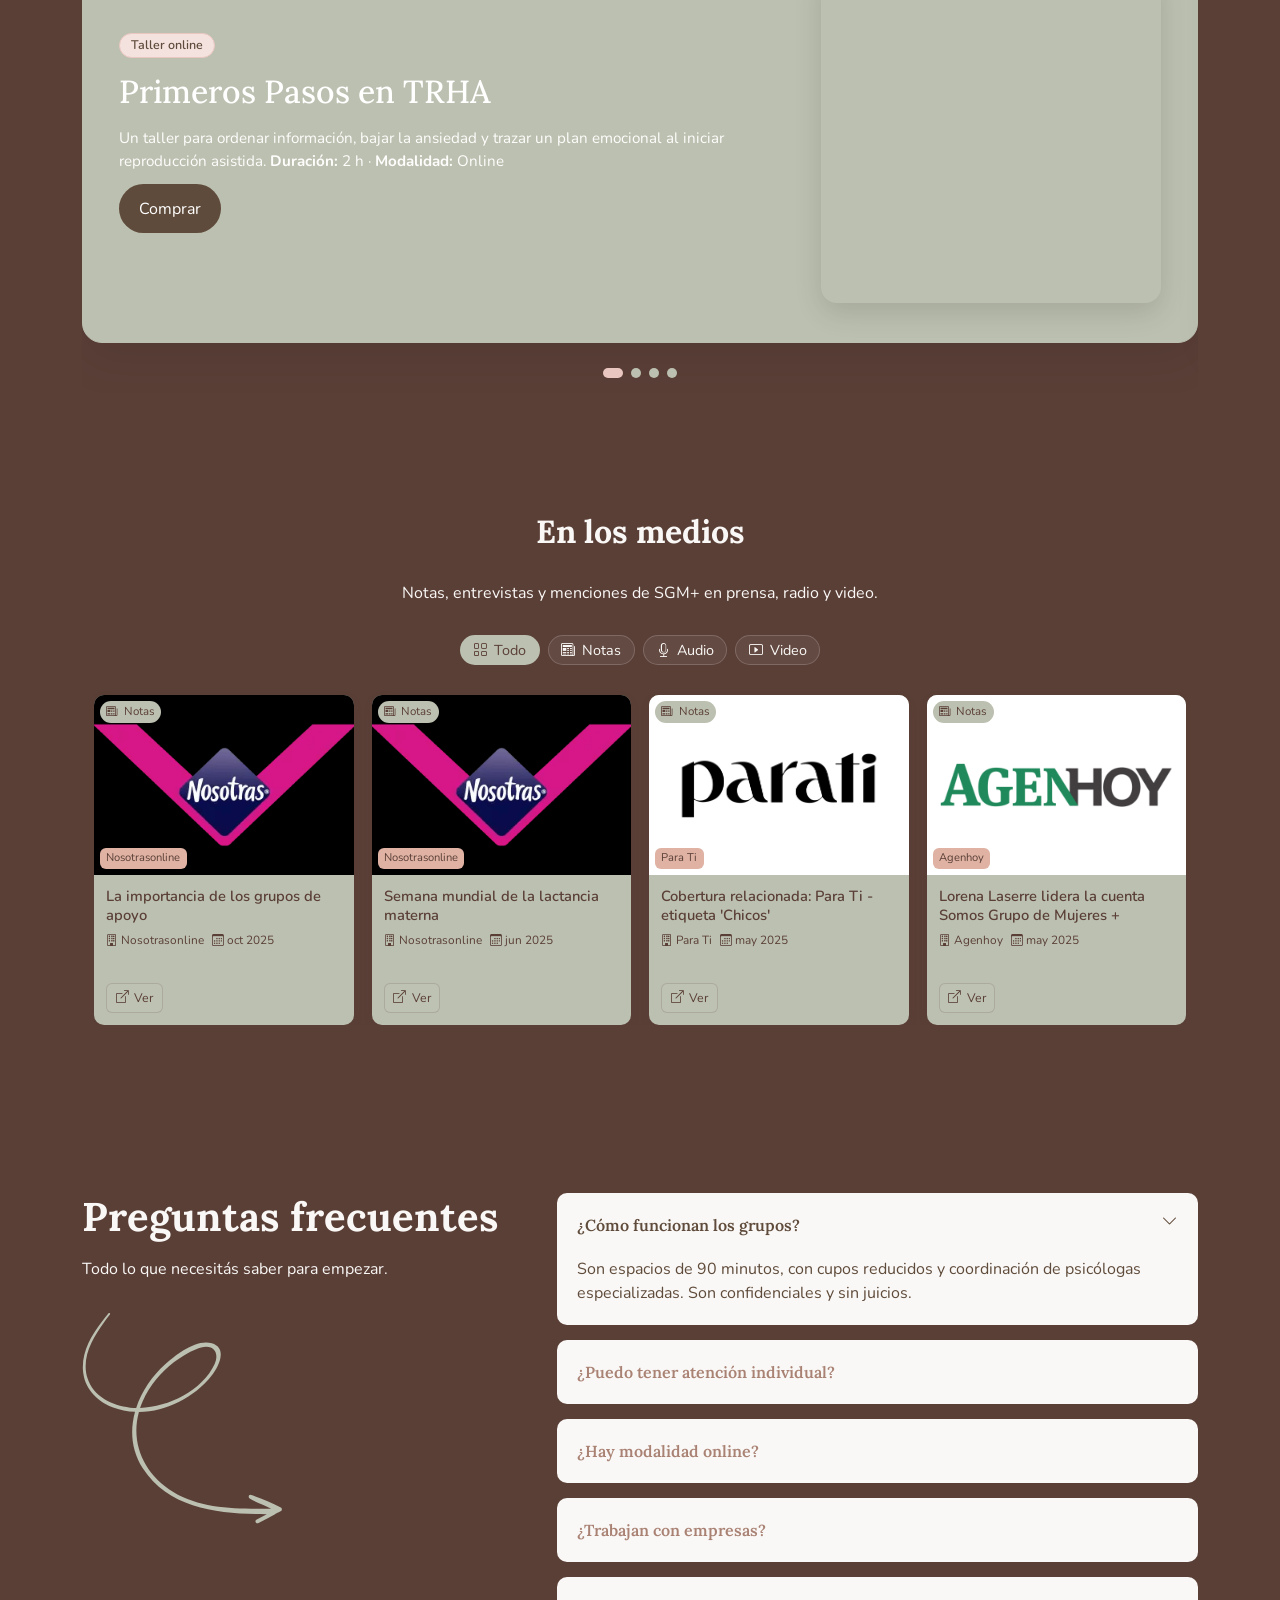
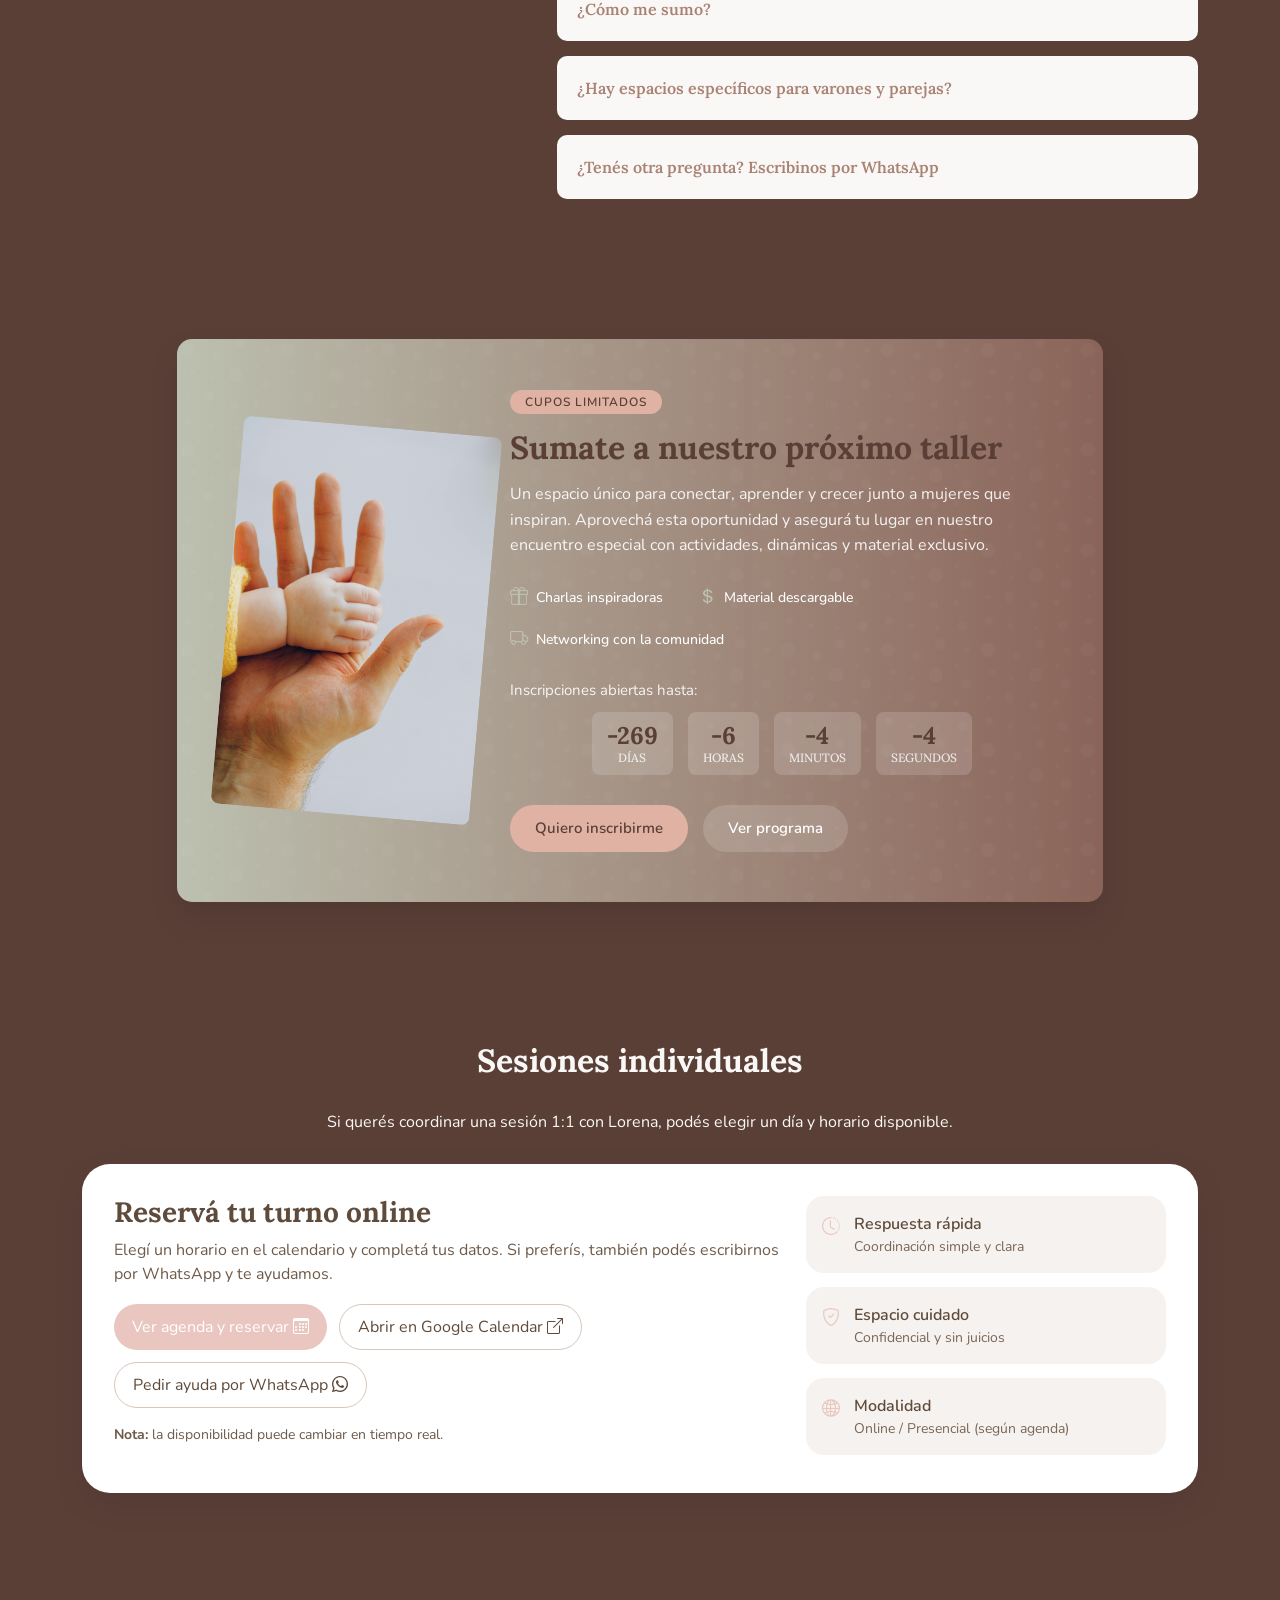
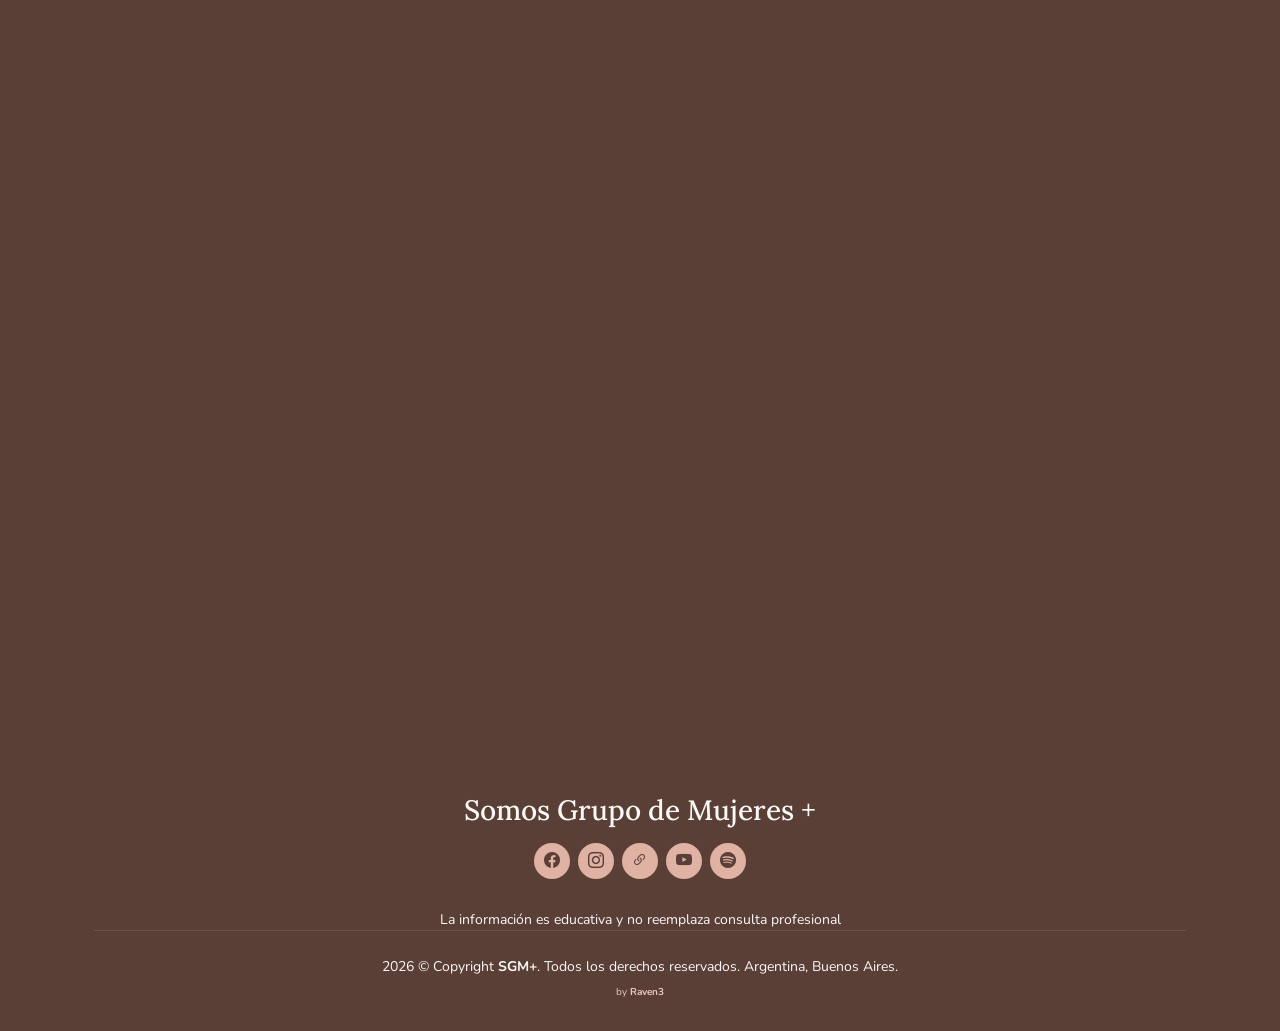
==== commit 577d0a8f: "." ====
--- a/index.html
+++ b/index.html
@@ -186,7 +186,7 @@
         class="container-fluid position-relative d-flex align-items-center justify-content-between"
       >
         <a
-          href="mokup_1.html"
+          href="index.html"
           class="logo d-flex align-items-center me-auto me-xl-0"
         >
           <img src="assets/img/logo-removebg-preview.png" alt="" />
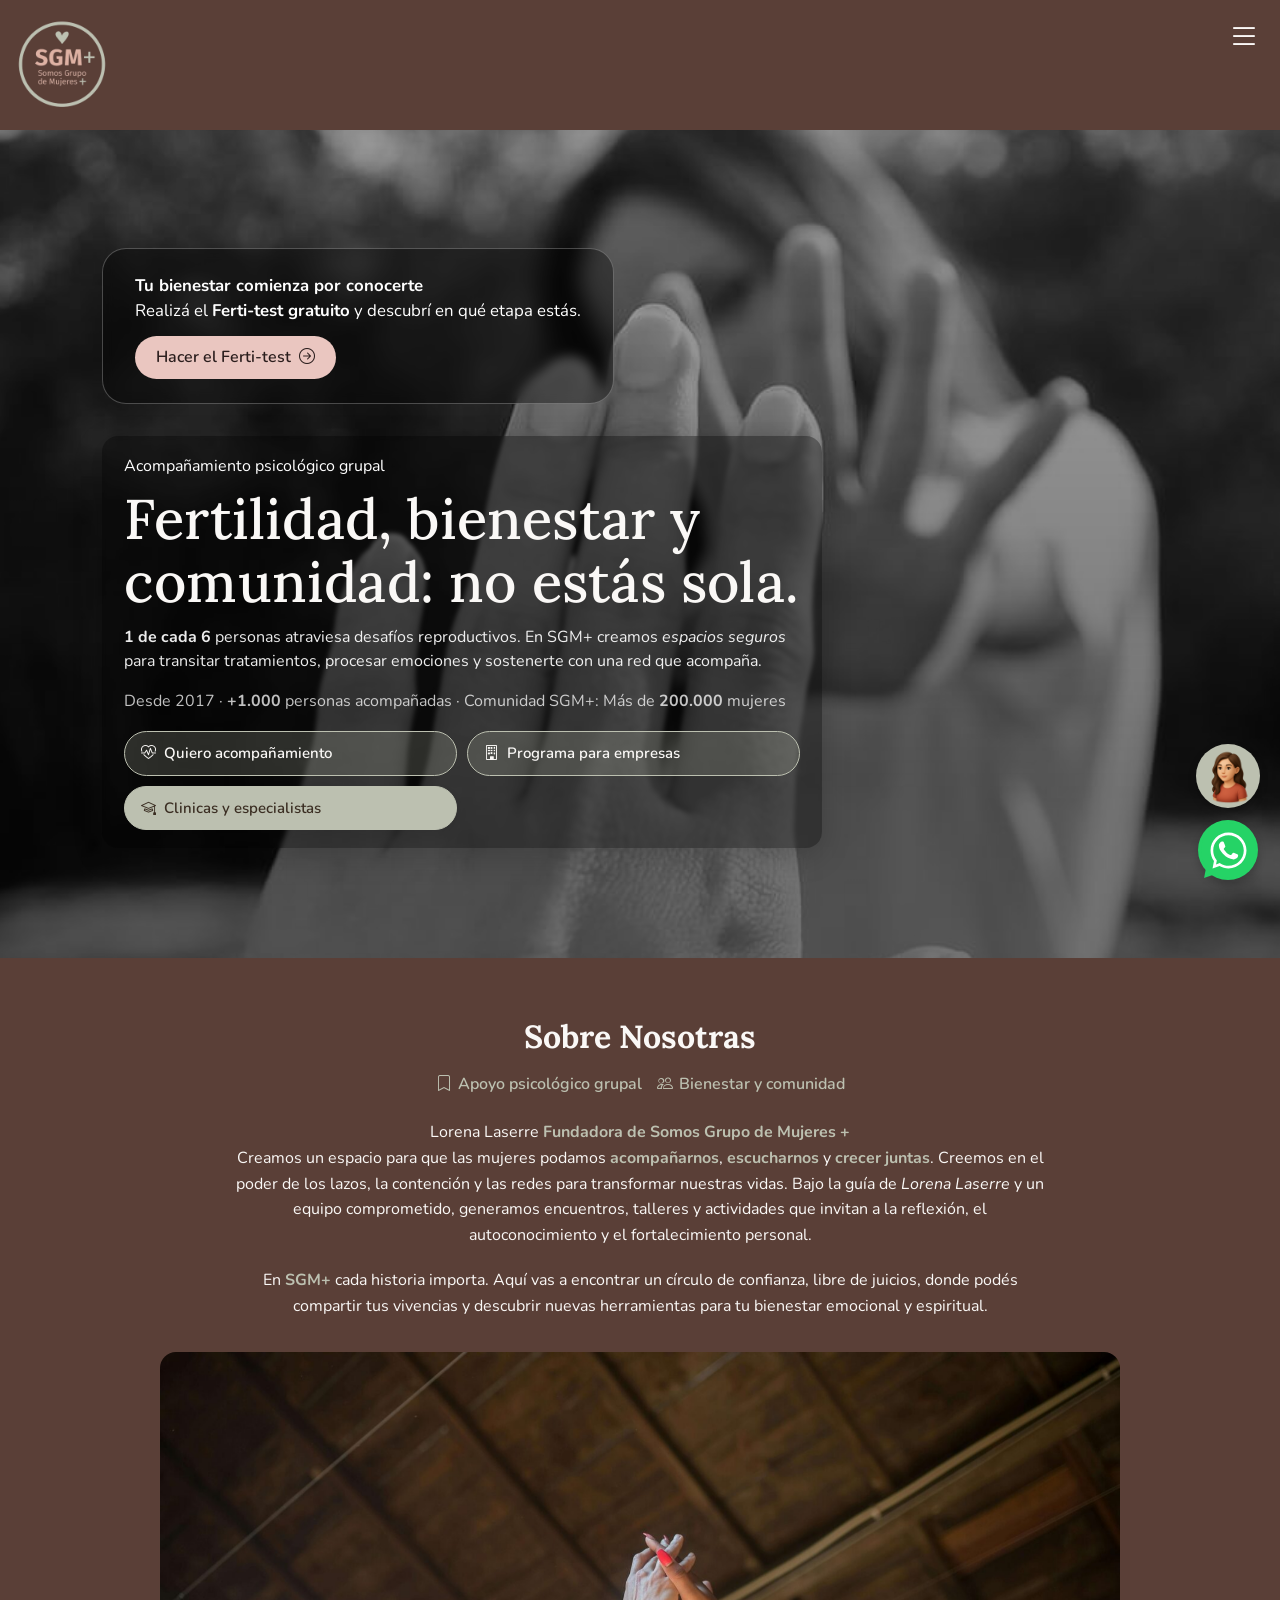
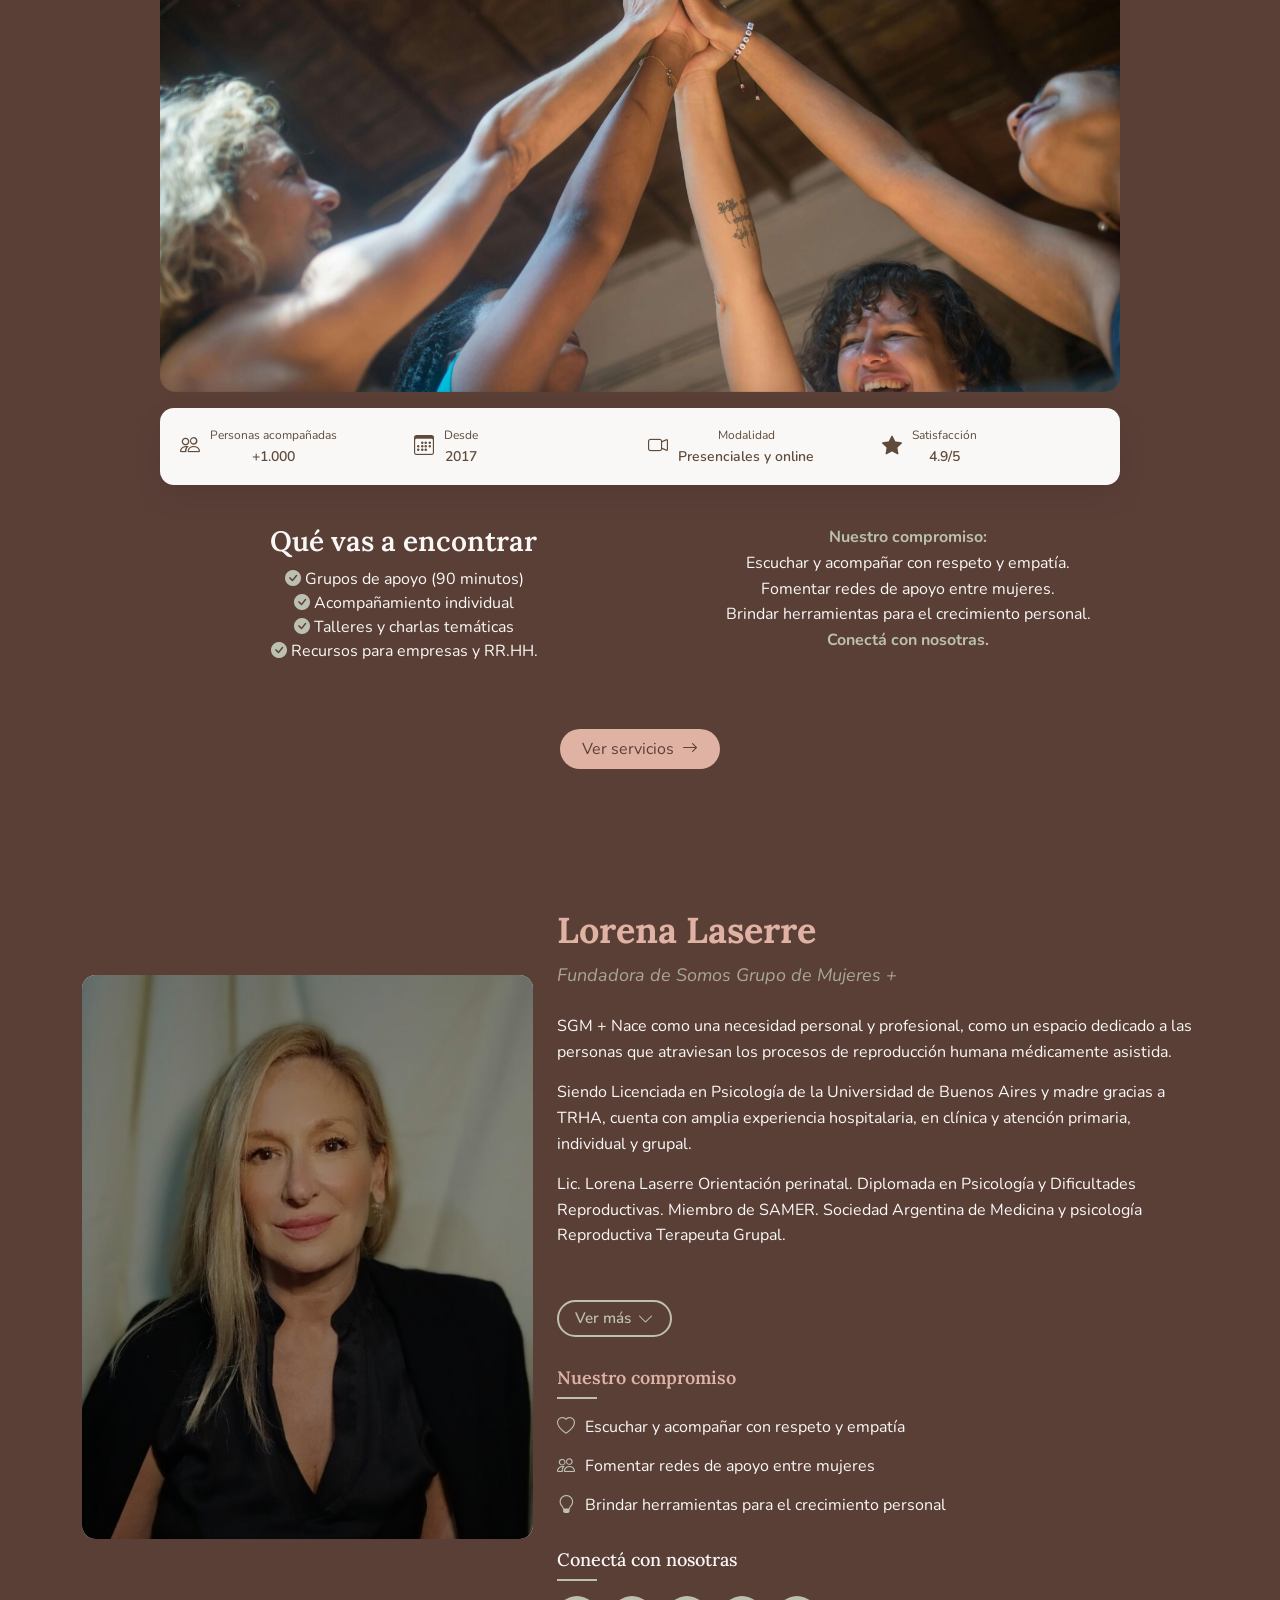
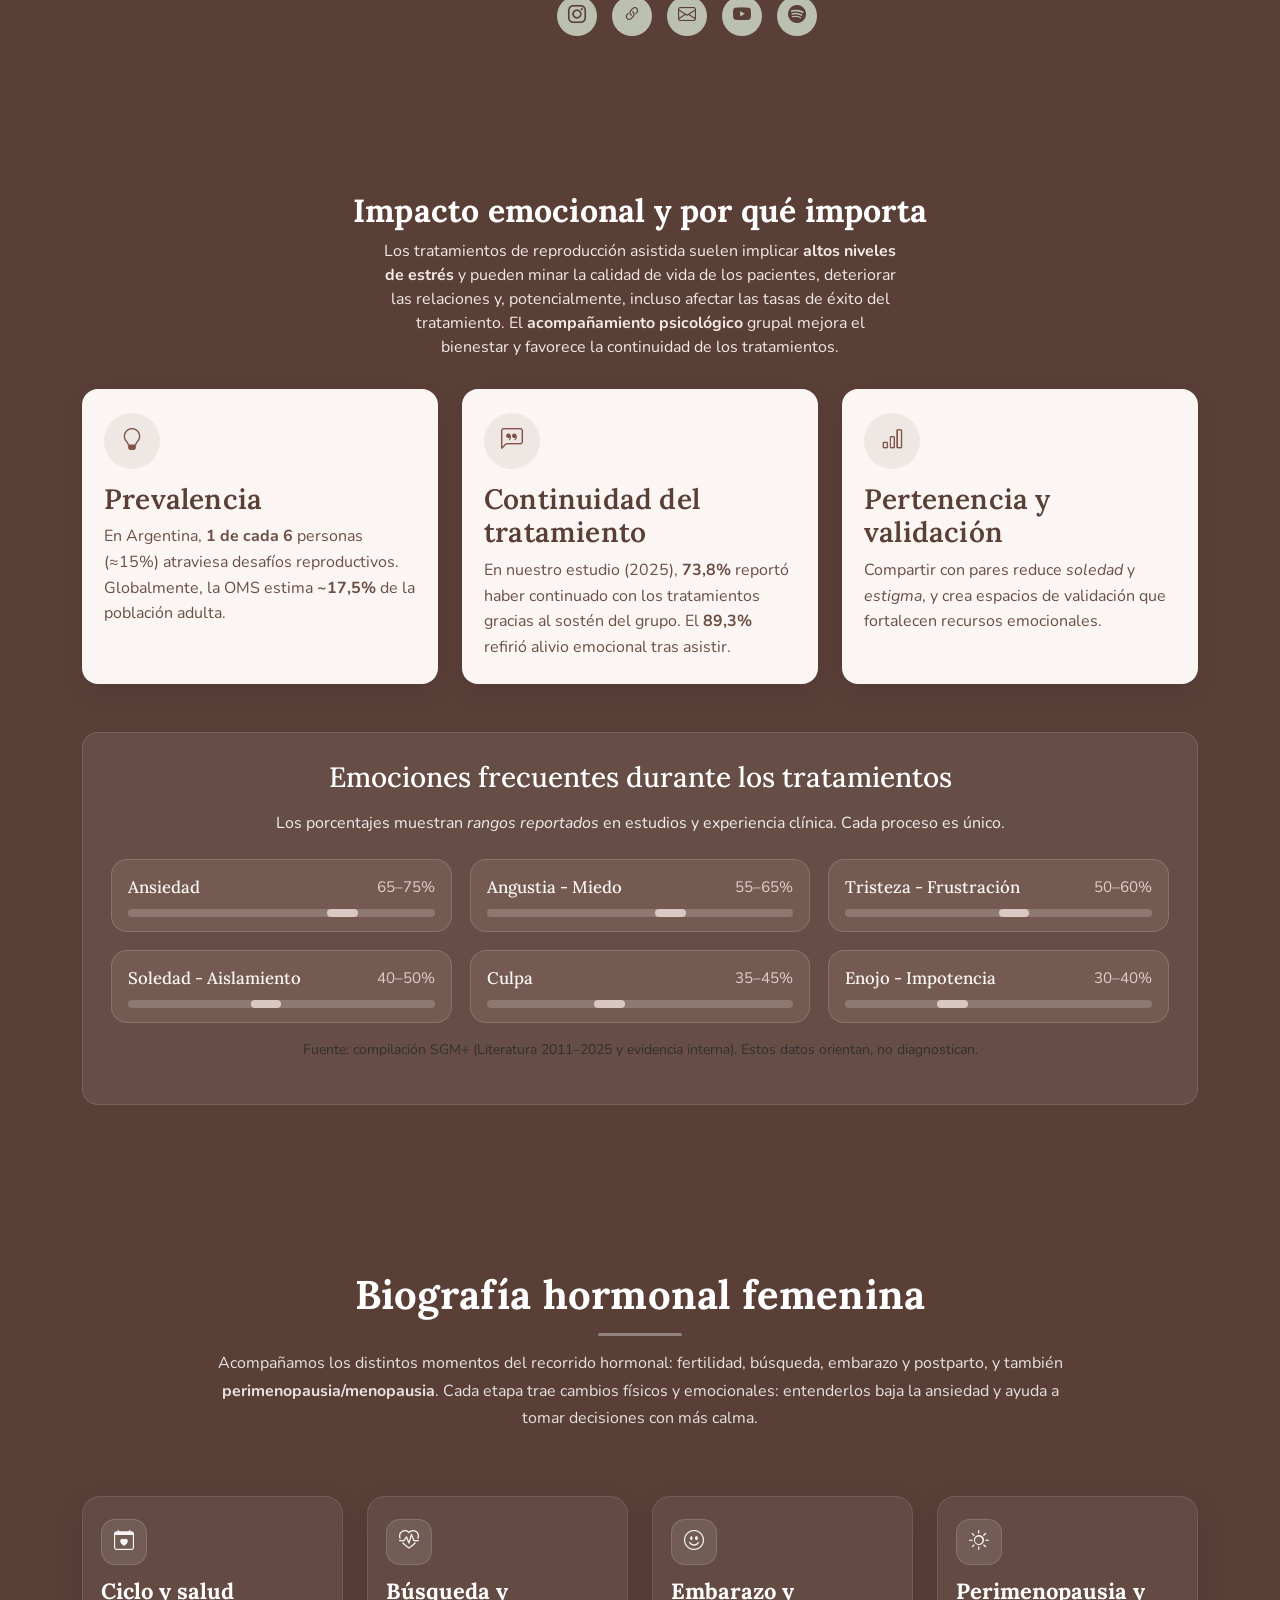
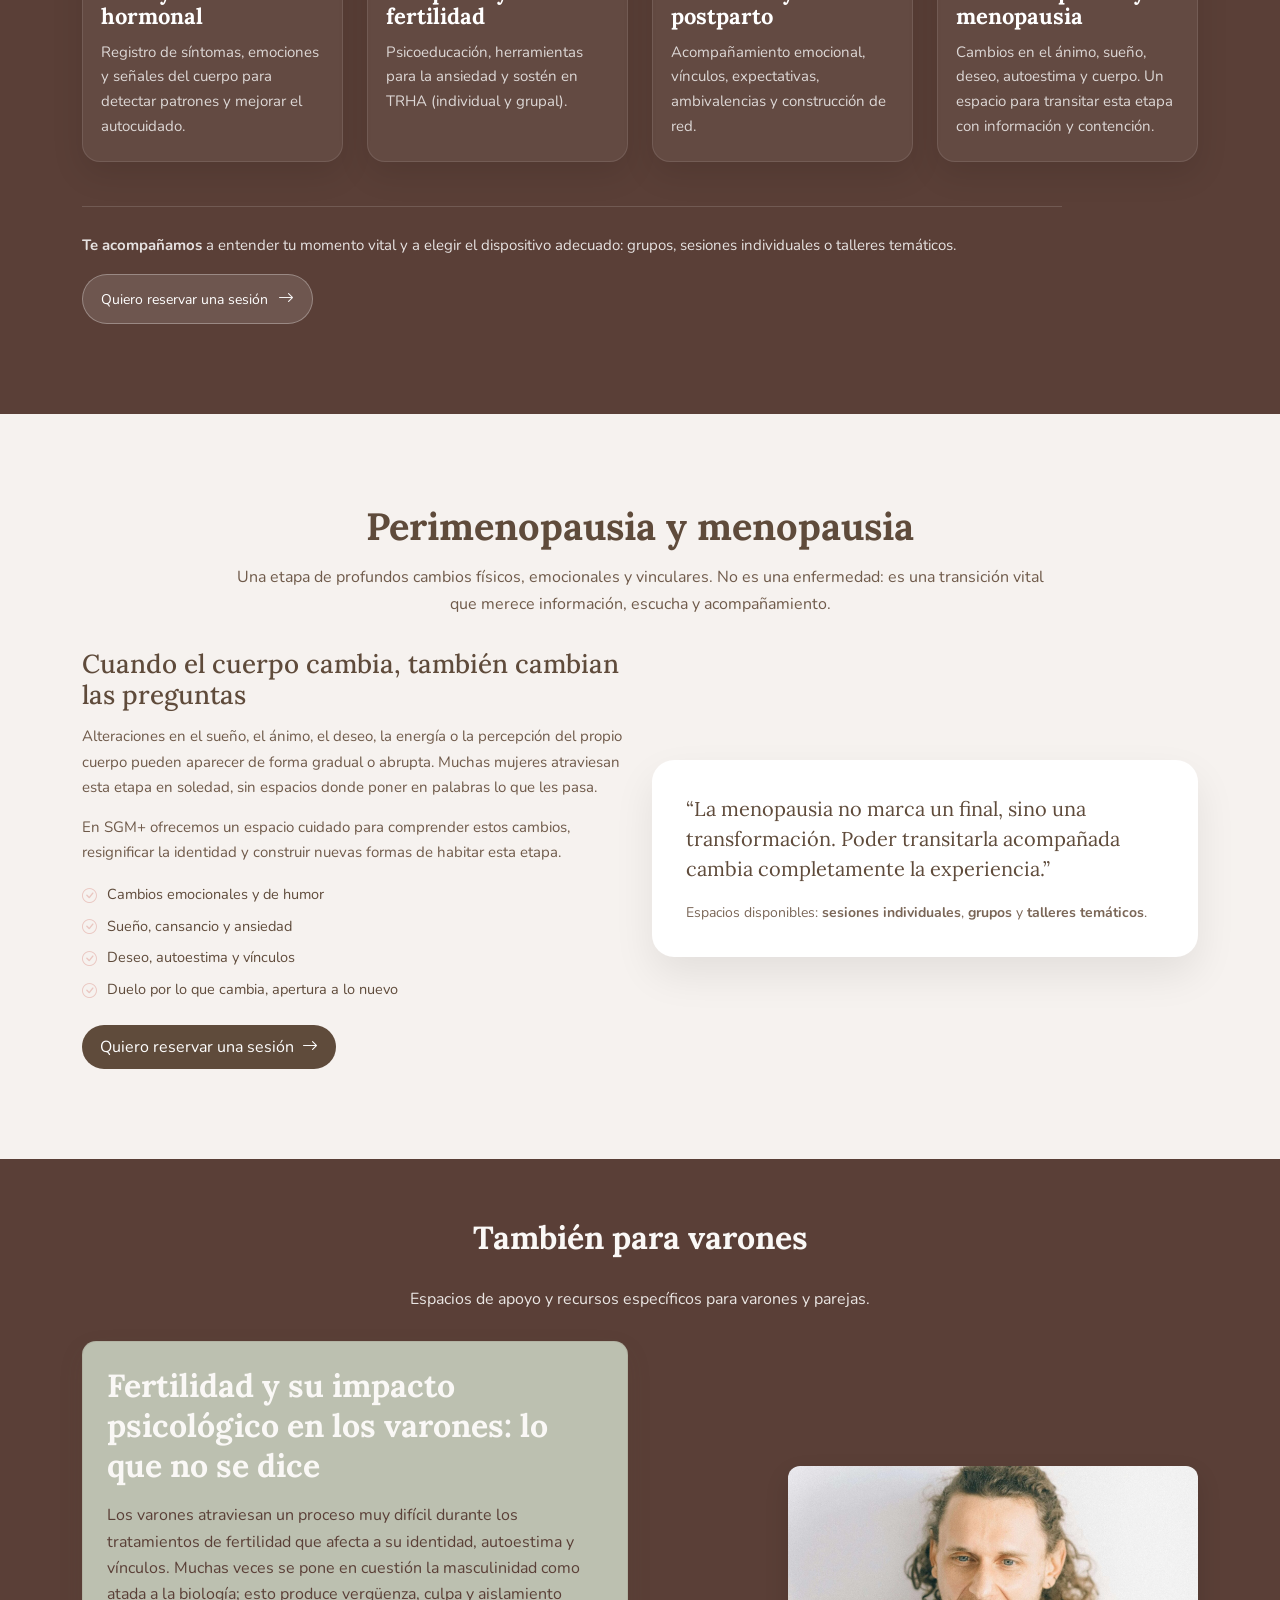
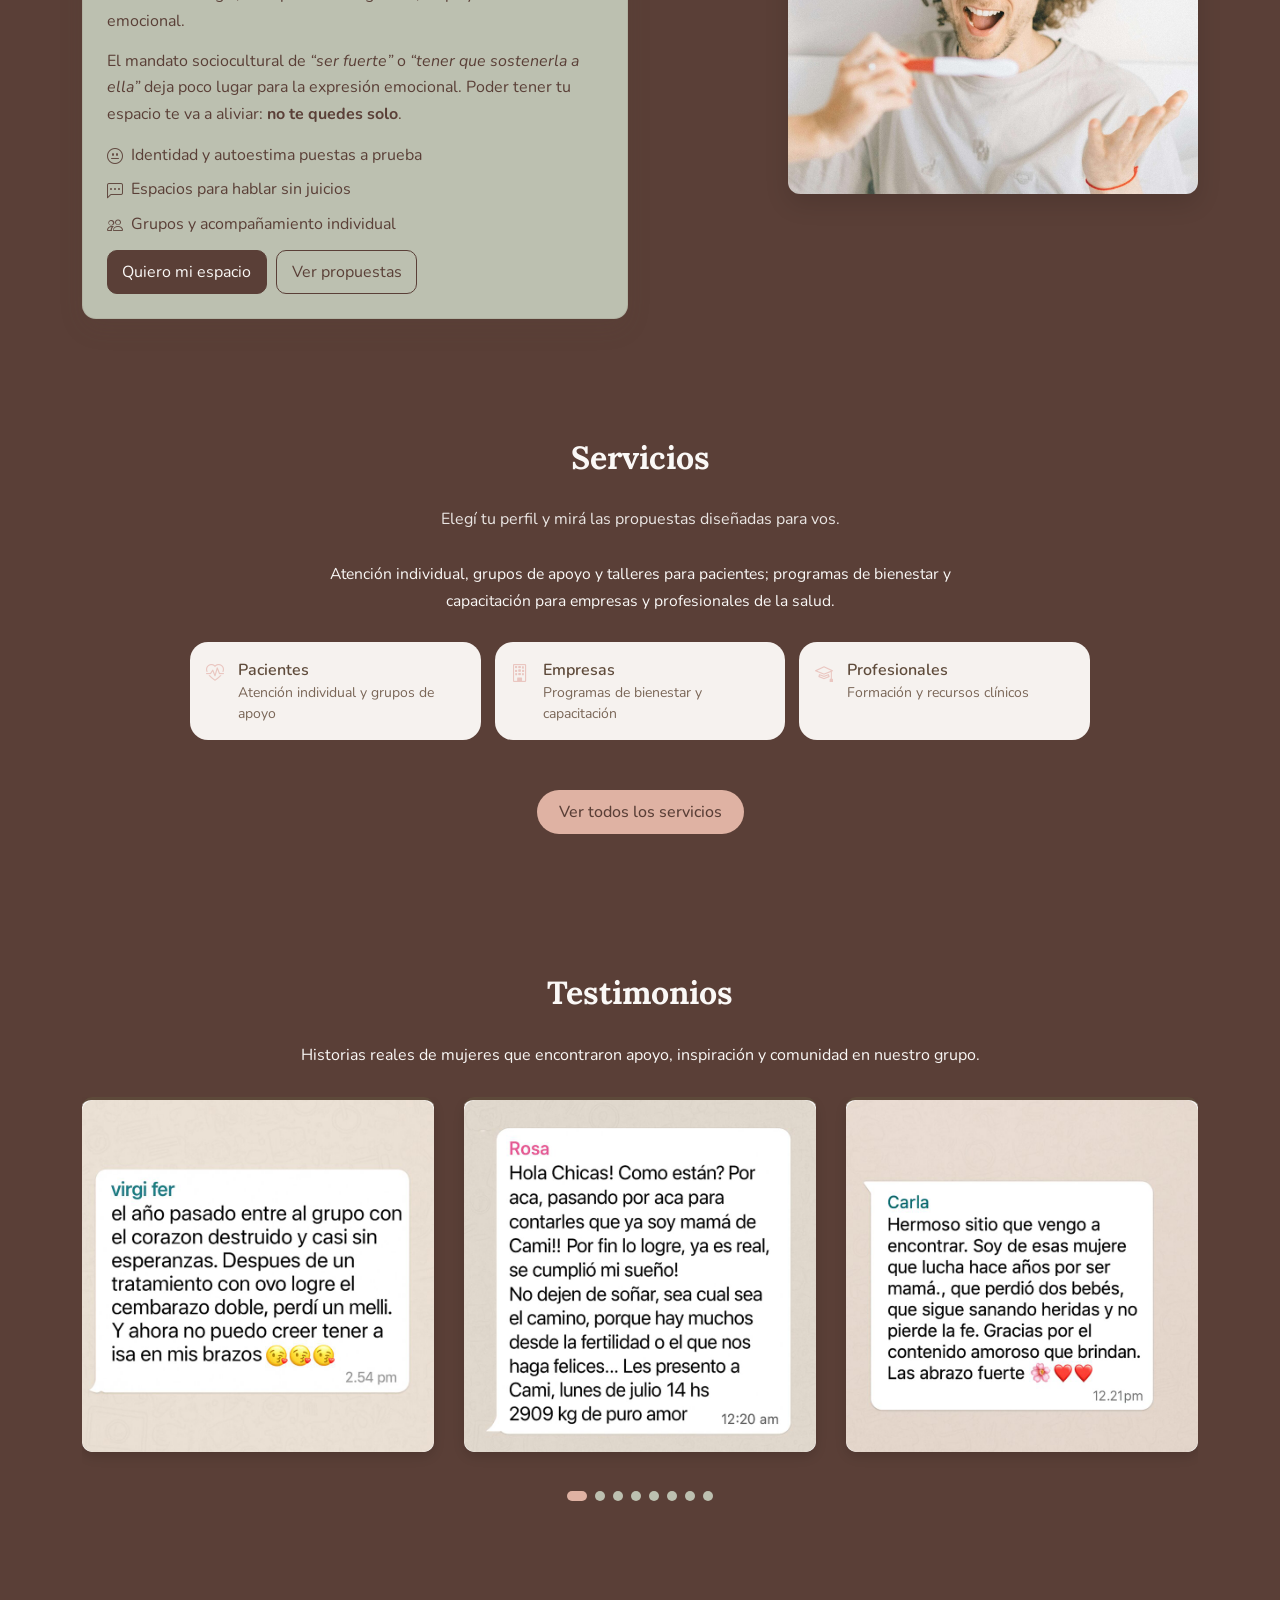
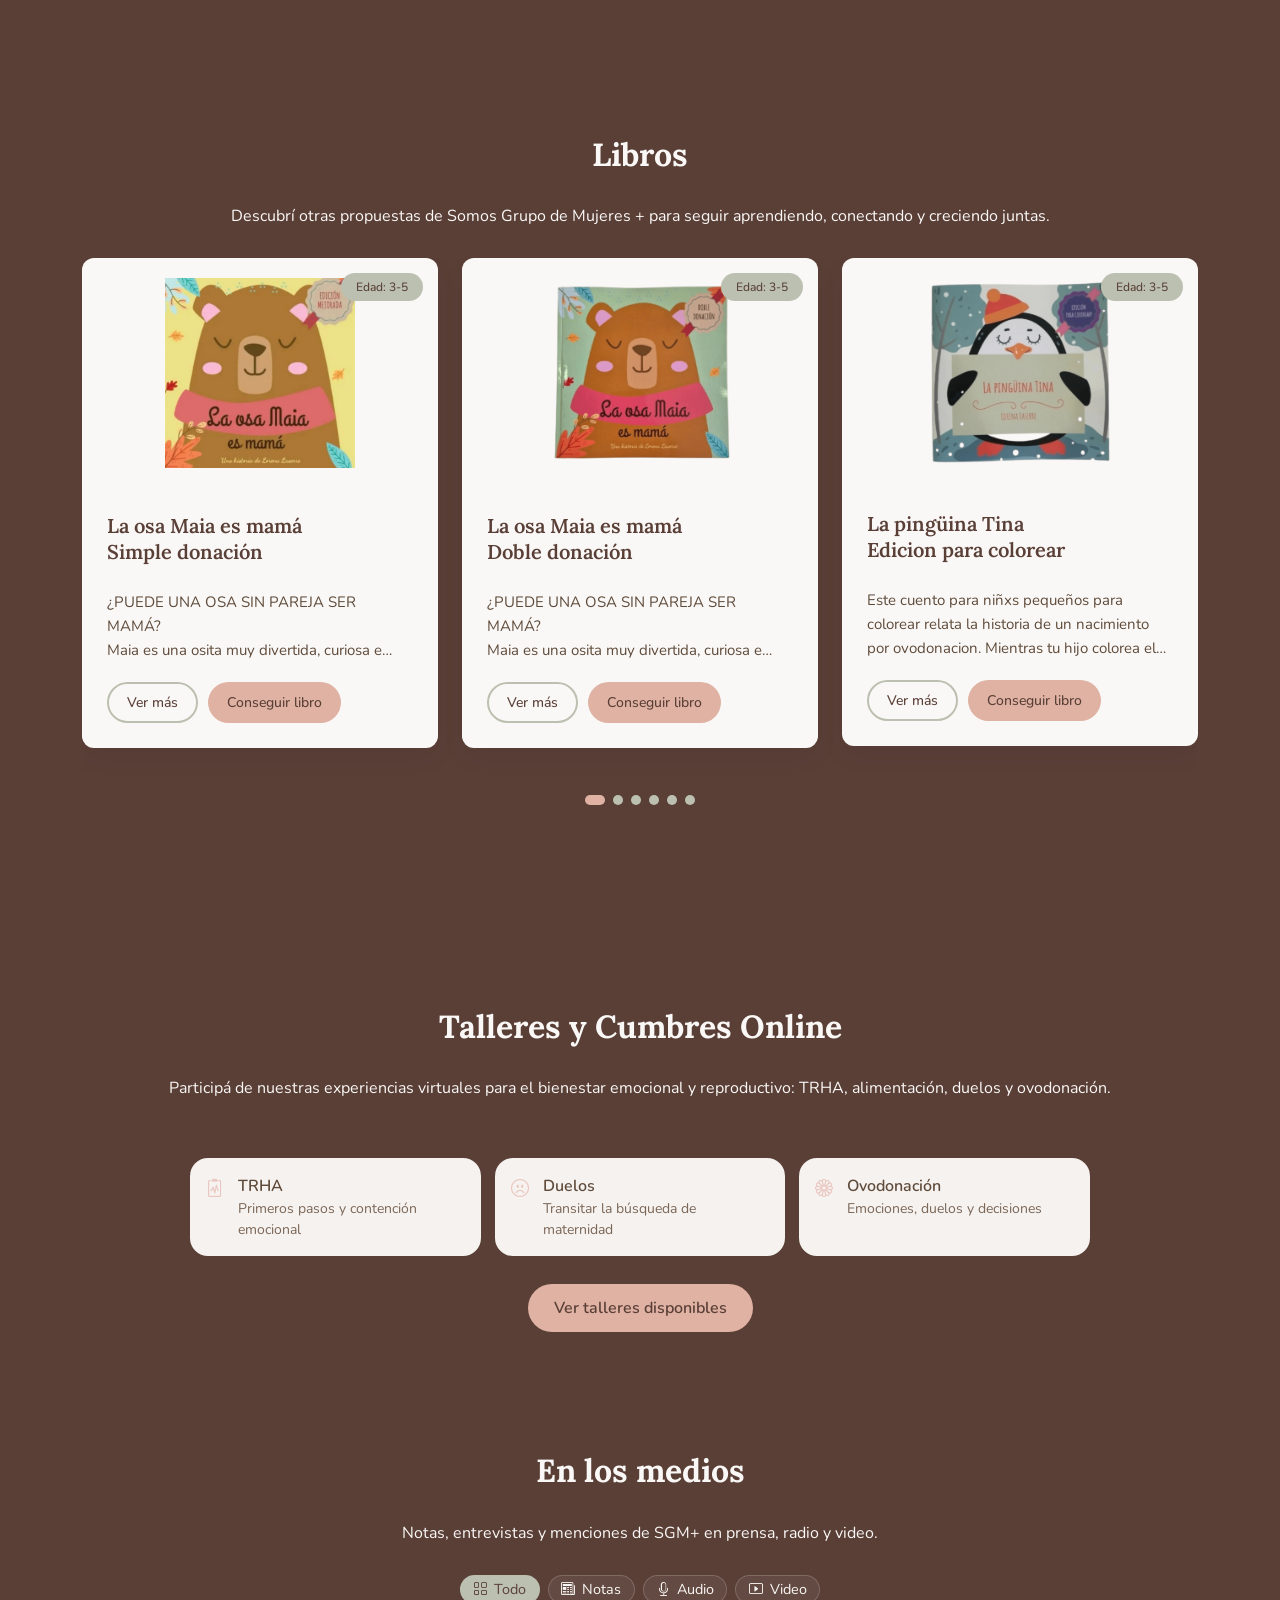
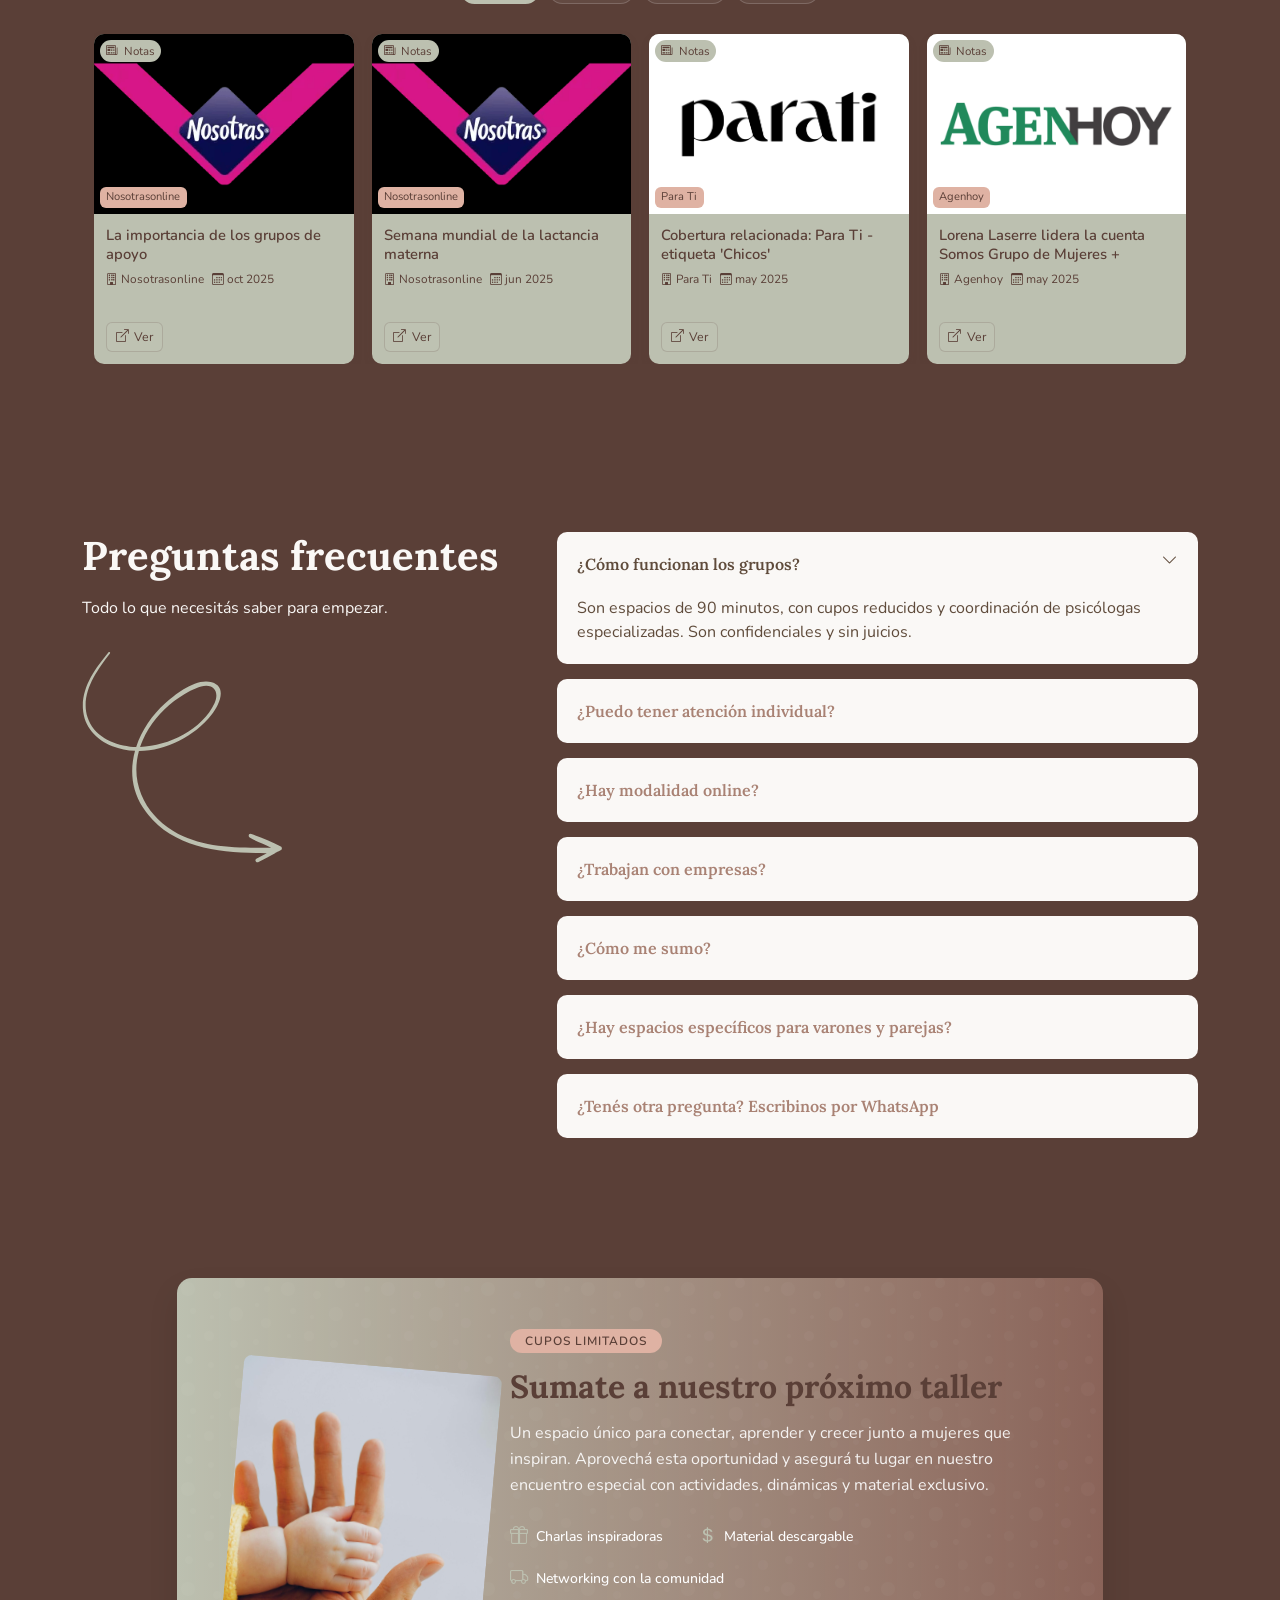
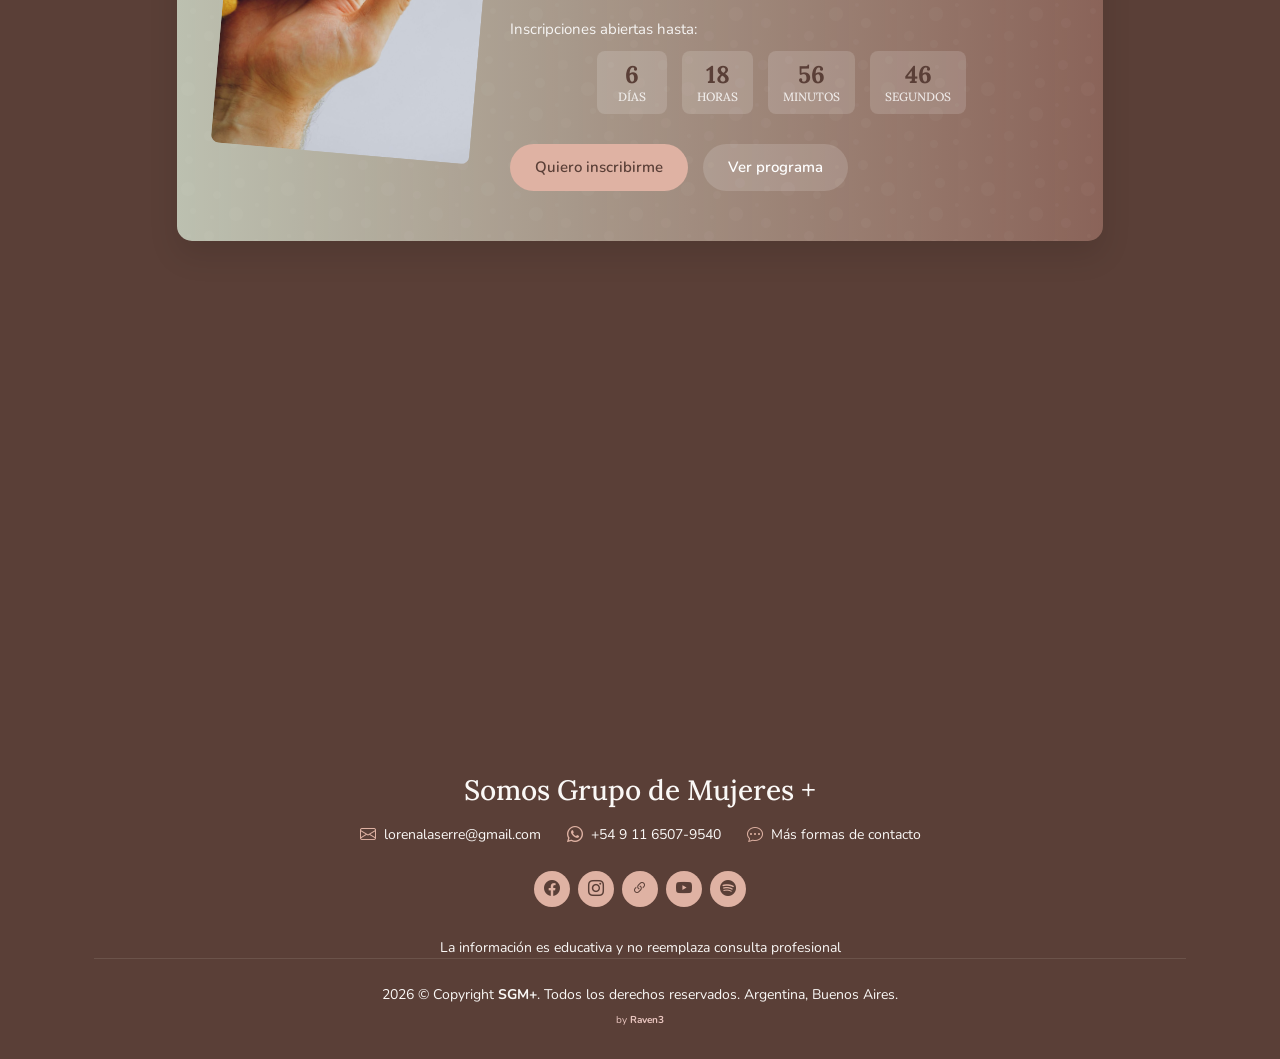
==== commit ee4567d8: "Update sitemap and add talleres.html page with floating action buttons and enhanced footer" ====
--- a/index.html
+++ b/index.html
@@ -1,2783 +1,2360 @@
-<!DOCTYPE html>
-<html lang="es-AR">
-  <head>
-    <meta charset="utf-8" />
-    <meta content="width=device-width, initial-scale=1.0" name="viewport" />
-    <title>
-      SGM+ | Acompañamiento psicológico en fertilidad, TRHA y menopausia
-    </title>
-    <meta
-      name="description"
-      content="SGM+ es un espacio de acompañamiento psicológico para mujeres: grupos, talleres y sesiones online y presenciales. Fertilidad, TRHA, embarazo/postparto y menopausia."
-    />
-    <meta
-      name="keywords"
-      content="grupo de mujeres, acompañamiento psicológico mujeres, salud emocional femenina, grupos terapéuticos para mujeres, sesiones psicológicas para mujeres, talleres para mujeres, fertilidad y salud emocional, búsqueda de embarazo, embarazo y postparto acompañamiento, perimenopausia, menopausia, salud hormonal femenina, ovodonación, TRHA, bienestar emocional mujeres, psicología femenina, acompañamiento terapéutico"
-    />
-    <meta name="robots" content="index, follow" />
-    <meta name="googlebot" content="index, follow" />
-    <meta name="bingbot" content="index, follow" />
-    <!-- Favicons -->
-    <link href="assets/img/favicon_io/favicon.ico" rel="icon" />
-    <link
-      href="assets/img/favicon_io/apple-touch-icon.png"
-      rel="apple-touch-icon"
-    />
-    <!-- Canonical -->
-    <link rel="canonical" href="https://somosgrupodemujeresmas.ar/" />
-
-    <!-- Open Graph (Facebook/Instagram/WhatsApp/LinkedIn) -->
-    <meta property="og:type" content="website" />
-    <meta property="og:locale" content="es_AR" />
-    <meta property="og:site_name" content="SGM+ - Somos Grupo de Mujeres Más" />
-    <meta
-      property="og:title"
-      content="SGM+ | Comunidad y acompañamiento psicológico para mujeres"
-    />
-    <meta
-      property="og:description"
-      content="Somos Grupo de Mujeres Más (SGM+) es un espacio de acompañamiento psicológico para mujeres. Talleres, grupos y sesiones para transitar cada etapa vital: fertilidad, búsqueda, embarazo/postparto y menopausia."
-    />
-    <meta property="og:url" content="https://somosgrupodemujeresmas.ar/" />
-    <meta
-      property="og:image"
-      content="https://somosgrupodemujeresmas.ar/assets/img/logo.png"
-    />
-    <meta
-      property="og:image:secure_url"
-      content="https://somosgrupodemujeresmas.ar/assets/img/logo.png"
-    />
-    <meta property="og:image:width" content="1200" />
-    <meta property="og:image:height" content="630" />
-    <meta
-      property="og:image:alt"
-      content="SGM+ - Acompañamiento psicológico, grupos y talleres para mujeres"
-    />
-
-    <!-- Twitter Card -->
-    <meta name="twitter:card" content="summary_large_image" />
-    <meta
-      name="twitter:title"
-      content="SGM+ | Comunidad y acompañamiento psicológico para mujeres"
-    />
-    <meta
-      name="twitter:description"
-      content="Grupos, talleres y sesiones para transitar fertilidad, búsqueda, embarazo/postparto y menopausia. Modalidad online y presencial."
-    />
-    <meta
-      name="twitter:image"
-      content="https://somosgrupodemujeresmas.ar/assets/img/logo.png"
-    />
-    <meta
-      name="twitter:image:alt"
-      content="SGM+ - Acompañamiento psicológico para mujeres"
-    />
-
-    <!-- Fonts -->
-    <link href="https://fonts.googleapis.com" rel="preconnect" />
-    <link href="https://fonts.gstatic.com" rel="preconnect" crossorigin />
-    <link
-      href="https://fonts.googleapis.com/css2?family=Lora:wght@400;700&family=Nunito:wght@400;600&display=swap"
-      rel="stylesheet"
-    />
-    <link
-      href="https://calendar.google.com/calendar/scheduling-button-script.css"
-      rel="stylesheet"
-    />
-    <!-- Vendor CSS Files -->
-    <link
-      href="assets/vendor/bootstrap/css/bootstrap.min.css"
-      rel="stylesheet"
-    />
-    <link
-      href="assets/vendor/bootstrap-icons/bootstrap-icons.css"
-      rel="stylesheet"
-    />
-    <link href="assets/vendor/aos/aos.css" rel="stylesheet" />
-    <link href="assets/vendor/swiper/swiper-bundle.min.css" rel="stylesheet" />
-
-    <!-- Main CSS File -->
-    <link href="assets/css/main.css" rel="stylesheet" />
-    <script type="application/ld+json">
-      {
-        "@context": "https://schema.org",
-        "@type": "Organization",
-        "name": "Somos Grupo de Mujeres Más",
-        "url": "https://somosgrupodemujeresmas.ar",
-        "logo": "https://somosgrupodemujeresmas.ar/img/logo.png",
-        "description": "Espacio de acompañamiento psicológico para mujeres en fertilidad, TRHA, embarazo, postparto y menopausia.",
-        "sameAs": ["https://www.instagram.com/somosgrupodemujeresmas"]
-      }
-    </script>
-    <script>
-      window.dataLayer = window.dataLayer || [];
-      function gtag() {
-        dataLayer.push(arguments);
-      }
-      gtag("js", new Date());
-      // GA4
-      gtag("config", "G-C29E3E050P");
-      // Google Ads
-      //  gtag('config', 'AW-769337806');
-    </script>
-  </head>
-
-  <body class="index-page">
-    <!-- CONTENEDOR DE BOTONES FLOTANTES -->
-    <div class="fab-container">
-      <!-- BOTÓN IA -->
-      <a
-        href="https://aistudio.instagram.com/ai/550748717783344?utm_source=ai_agent"
-        class="fab ia"
-        target="_blank"
-        rel="noopener noreferrer"
-        aria-label="Una amiga en la infertilidad"
-        title="Una amiga en la infertilidad"
-        id="btn-ia"
-      >
-        <img src="assets/img/IA.png" alt="Asistente IA" class="ia-avatar" />
-      </a>
-
-      <div id="ia-modal" class="ia-modal" aria-hidden="true">
-        <div class="ia-modal-backdrop"></div>
-        <div class="ia-modal-dialog" role="dialog" aria-modal="true">
-          <h3 class="ia-modal-title">Antes de seguir…</h3>
-          <p class="ia-modal-text">
-            <strong>Aviso:</strong>
-            Esta inteligencia artificial ofrece información y asistencia con
-            base en datos y patrones, pero no reemplaza el juicio humano ni el
-            asesoramiento profesional. Las respuestas deben tomarse como una
-            guía general y verificarse antes de tomar decisiones importantes.
-          </p>
-          <div class="ia-modal-actions">
-            <button type="button" id="ia-cancelar" class="ia-btn ia-btn-ghost">
-              Cancelar
-            </button>
-            <button type="button" id="ia-aceptar" class="ia-btn ia-btn-primary">
-              Aceptar y continuar
-            </button>
-          </div>
-        </div>
-      </div>
-
-      <!-- BOTÓN WHATSAPP -->
-      <a
-        href="https://wa.me/5491165079540?text=Hola%20quiero%20más%20información"
-        class="fab wapp"
-        target="_blank"
-        rel="noopener noreferrer"
-        aria-label="Link a WhatsApp Lorena Laserre"
-      >
-        <img
-          src="assets/img/svg/logo-wapp-01.svg"
-          width="50"
-          height="50"
-          alt="Lorena Laserre WhatsApp"
-          loading="lazy"
-        />
-      </a>
-    </div>
-
-    <header
-      id="header"
-      class="header d-flex align-items-center position-relative"
-    >
-      <div
-        class="container-fluid position-relative d-flex align-items-center justify-content-between"
-      >
-        <a
-          href="index.html"
-          class="logo d-flex align-items-center me-auto me-xl-0"
-        >
-          <img src="assets/img/logo-removebg-preview.png" alt="" />
-
-          <!-- Uncomment the line below if you also wish to use a text logo -->
-          <!-- <h1 class="sitename">Somos Grupo de Mujeres +</h1> -->
-        </a>
-
-        <nav id="navmenu" class="navmenu">
-          <ul>
-            <li><a href="#hero" class="active">Inicio</a></li>
-            <li><a href="#about">Quienes Somos?</a></li>
-            <li><a href="#impacto">Por qué SGM+</a></li>
-
-            <li><a href="#bio-hormonal">Biografía hormonal</a></li>
-            <li><a href="#menopausia">Menopausia</a></li>
-
-            <li><a href="#varones">Varones</a></li>
-            <li><a href="#servicios">Servicios</a></li>
-            <li><a href="#about-author">Nosotras</a></li>
-            <li><a href="#testimonios">Testimonios</a></li>
-            <li><a href="#related-books">Libros</a></li>
-            <li><a href="#talleres">Talleres</a></li>
-            <li><a href="#medios">En los medios</a></li>
-            <li><a href="#faq">Preguntas</a></li>
-            <li><a href="#call-to-action">Próximo taller</a></li>
-            <li><a href="#agenda">Sesiones</a></li>
-            <li><a href="#contact">Contacto</a></li>
-
-            <li><a href="test.html">Test</a></li>
-          </ul>
-          <i class="mobile-nav-toggle d-xl-none bi bi-list"></i>
-        </nav>
-      </div>
-    </header>
-
-    <main class="main">
-      <!-- Hero Section -->
-      <section id="hero" class="hero hero--full section">
-        <!-- Slider de fondo -->
-        <div class="hero-swiper swiper">
-          <div class="swiper-wrapper">
-            <div class="swiper-slide">
-              <img
-                src="assets/img/slider/hero1.jpeg"
-                width="1600"
-                height="900"
-                fetchpriority="high"
-                loading="eager"
-                decoding="async"
-                alt="manos de mujeres entrelazadas en señal de apoyo y contención"
-                class="slide-bg swiper-lazy"
-              />
-            </div>
-            <div class="swiper-slide">
-              <img
-                src="assets/img/slider/hero2.jpeg"
-                width="1600"
-                height="900"
-                loading="lazy"
-                decoding="async"
-                alt="mano de bebe y adulto"
-                class="slide-bg swiper-lazy"
-              />
-            </div>
-            <div class="swiper-slide">
-              <img
-                src="assets/img/slider/hero3.jpeg"
-                width="1600"
-                height="900"
-                loading="lazy"
-                decoding="async"
-                alt="medicos analizan ecografia de embarazo"
-                class="slide-bg swiper-lazy"
-              />
-            </div>
-            <div class="swiper-slide">
-              <img
-                src="assets/img/slider/hero4.jpeg"
-                width="1600"
-                height="900"
-                loading="lazy"
-                decoding="async"
-                alt="manos y brazos entrelazados en señal de apoyo y contención"
-                class="slide-bg swiper-lazy"
-              />
-            </div>
-            <div class="swiper-slide">
-              <img
-                src="assets/img/slider/hero5.jpeg"
-                width="1600"
-                height="900"
-                loading="lazy"
-                decoding="async"
-                alt="panza de una embarazada"
-                class="slide-bg swiper-lazy"
-              />
-            </div>
-            <div class="swiper-slide">
-              <img
-                src="assets/img/slider/hero6.jpeg"
-                width="1600"
-                height="900"
-                loading="lazy"
-                decoding="async"
-                alt="mujer que se sostiene la cara con las manos, mirando hacia arriba"
-                class="slide-bg swiper-lazy"
-              />
-            </div>
-          </div>
-
-          <!-- Paginación (dots) -->
-          <div
-            class="hero-pagination swiper-pagination"
-            aria-label="Slides"
-          ></div>
-
-          <!-- Overlay para contraste -->
-          <div class="hero-overlay" aria-hidden="true"></div>
-        </div>
-
-        <!-- Contenido -->
-        <div class="container">
-          <div class="hero-test" data-aos="fade-up" data-aos-delay="300">
-            <div class="test-box">
-              <p class="test-text">
-                <strong>Tu bienestar comienza por conocerte</strong><br />
-                Realizá el <strong>Ferti-test gratuito</strong> y descubrí en
-                qué etapa estás.
-              </p>
-              <a href="test.html" class="btn-test">
-                Hacer el Ferti-test
-                <i class="bi bi-arrow-right-circle"></i>
-              </a>
-            </div>
-          </div>
-          <div class="hero-content">
-            <span class="book-genre">Acompañamiento psicológico grupal</span>
-            <h1>Fertilidad, bienestar y comunidad: no estás sola.</h1>
-            <p class="book-subtitle">
-              <strong>1 de cada 6</strong> personas atraviesa desafíos
-              reproductivos. En SGM+ creamos <em>espacios seguros</em> para
-              transitar tratamientos, procesar emociones y sostenerte con una
-              red que acompaña.
-            </p>
-            <p class="hero-trust">
-              Desde 2017 · <strong>+1.000</strong> personas acompañadas ·
-              Comunidad SGM+: Más de <strong>200.000</strong> mujeres
-            </p>
-
-            <div
-              class="hero-audiencia"
-              role="tablist"
-              aria-label="Selector de audiencia"
-            >
-              <a
-                href="#servicios"
-                class="audiencia-btn"
-                data-audiencia="paciente"
-                role="tab"
-                aria-selected="false"
-              >
-                <i class="bi bi-heart-pulse" aria-hidden="true"></i>
-                <span>Quiero acompañamiento</span>
-              </a>
-              <a
-                href="#servicios"
-                class="audiencia-btn"
-                data-audiencia="empresa"
-                role="tab"
-                aria-selected="false"
-              >
-                <i class="bi bi-building" aria-hidden="true"></i>
-                <span>Programa para empresas</span>
-              </a>
-              <a
-                href="#servicios"
-                class="audiencia-btn is-active"
-                data-audiencia="profesional"
-                role="tab"
-                aria-selected="true"
-              >
-                <i class="bi bi-mortarboard" aria-hidden="true"></i>
-                <span>Clinicas y especialistas</span>
-              </a>
-            </div>
-          </div>
-        </div>
-      </section>
-
-      <!-- About Section -->
-      <section id="about" class="about section light-background">
-        <div class="container text-center">
-          <div
-            class="about-book-content"
-            data-aos="fade-up"
-            data-aos-delay="100"
-          >
-            <h2>Sobre Nosotras</h2>
-
-            <div class="book-category justify-content-center">
-              <span>
-                <i class="bi bi-bookmark"></i>
-                Apoyo psicológico grupal
-              </span>
-              <span>
-                <i class="bi bi-people"></i>
-                Bienestar y comunidad
-              </span>
-            </div>
-
-            <p>
-              Lorena Laserre
-              <strong style="color: #bcc0b0"
-                >Fundadora de Somos Grupo de Mujeres +</strong
-              ><br />
-              Creamos un espacio para que las mujeres podamos
-              <strong style="color: #bcc0b0">acompañarnos</strong>,
-              <strong style="color: #bcc0b0">escucharnos</strong> y
-              <strong style="color: #bcc0b0">crecer juntas</strong>. Creemos en
-              el poder de los lazos, la contención y las redes para transformar
-              nuestras vidas. Bajo la guía de <em>Lorena Laserre</em> y un
-              equipo comprometido, generamos encuentros, talleres y actividades
-              que invitan a la reflexión, el autoconocimiento y el
-              fortalecimiento personal.
-            </p>
-
-            <p>
-              En <strong style="color: #bcc0b0">SGM+</strong> cada historia
-              importa. Aquí vas a encontrar un círculo de confianza, libre de
-              juicios, donde podés compartir tus vivencias y descubrir nuevas
-              herramientas para tu bienestar emocional y espiritual.
-            </p>
-          </div>
-
-          <div class="about-media" data-aos="fade-up" data-aos-delay="200">
-            <div class="about-book-img">
-              <div class="swiper about-swiper">
-                <div class="swiper-wrapper">
-                  <div class="swiper-slide">
-                    <img
-                      src="assets/img/about/h1.jpg"
-                      alt="Encuentro SGM+ en ronda, conversación guiada"
-                      loading="lazy"
-                    />
-                  </div>
-                  <div class="swiper-slide">
-                    <img
-                      src="assets/img/about/h2.jpg"
-                      alt="Espacio de grupo pequeño, contención y escucha"
-                      loading="lazy"
-                    />
-                  </div>
-                  <div class="swiper-slide">
-                    <img
-                      src="assets/img/about/h3.jpg"
-                      alt="Taller con materiales y dinámicas de reflexión"
-                      loading="lazy"
-                    />
-                  </div>
-                  <div class="swiper-slide">
-                    <img
-                      src="assets/img/about/h4.jpg"
-                      alt="Taller con materiales y dinámicas de reflexión"
-                      loading="lazy"
-                    />
-                  </div>
-                </div>
-              </div>
-            </div>
-
-            <div class="book-details">
-              <div class="detail-item">
-                <i class="bi bi-people"></i>
-                <div>
-                  <span>Personas acompañadas</span>
-                  <p>+1.000</p>
-                </div>
-              </div>
-              <div class="detail-item">
-                <i class="bi bi-calendar3"></i>
-                <div>
-                  <span>Desde</span>
-                  <p>2017</p>
-                </div>
-              </div>
-              <div class="detail-item">
-                <i class="bi bi-camera-video"></i>
-                <div>
-                  <span>Modalidad</span>
-                  <p>Presenciales y online</p>
-                </div>
-              </div>
-              <div class="detail-item">
-                <i class="bi bi-star-fill"></i>
-                <div>
-                  <span>Satisfacción</span>
-                  <p>4.9/5</p>
-                </div>
-              </div>
-            </div>
-          </div>
-
-          <div class="about-lower-wrapper">
-            <div class="about-col encontrar text-center">
-              <div class="highlights">
-                <h3>Qué vas a encontrar</h3>
-                <ul class="highlights-list" role="list">
-                  <li>
-                    <i class="bi bi-check-circle-fill"></i>
-                    <span>Grupos de apoyo (90 minutos)</span>
-                  </li>
-                  <li>
-                    <i class="bi bi-check-circle-fill"></i>
-                    <span>Acompañamiento individual</span>
-                  </li>
-                  <li>
-                    <i class="bi bi-check-circle-fill"></i>
-                    <span>Talleres y charlas temáticas</span>
-                  </li>
-                  <li>
-                    <i class="bi bi-check-circle-fill"></i>
-                    <span>Recursos para empresas y RR.HH.</span>
-                  </li>
-                </ul>
-              </div>
-            </div>
-            <div class="about-col compromiso">
-              <p class="text-center">
-                <strong style="color: #bcc0b0">Nuestro compromiso:</strong
-                ><br />
-                Escuchar y acompañar con respeto y empatía.<br />
-                Fomentar redes de apoyo entre mujeres.<br />
-                Brindar herramientas para el crecimiento personal.<br />
-                <strong style="color: #bcc0b0">Conectá con nosotras.</strong>
-              </p>
-            </div>
-          </div>
-
-          <!-- CTA centrado -->
-          <div class="about-lower-cta">
-            <a href="#servicios" class="about-book-cta">
-              Ver servicios <i class="bi bi-arrow-right"></i>
-            </a>
-          </div>
-        </div>
-      </section>
-
-      <!-- impacto Section -->
-      <section
-        id="impacto"
-        class="features section"
-        aria-labelledby="features-title"
-      >
-        <!-- Section Title -->
-        <div class="container section-title" data-aos="fade-up">
-          <h2 id="features-title">Impacto emocional y por qué importa</h2>
-          <p>
-            Los tratamientos de reproducción asistida suelen implicar
-            <strong>altos niveles de estrés</strong> y pueden minar la calidad
-            de vida de los pacientes, deteriorar las relaciones y,
-            potencialmente, incluso afectar las tasas de éxito del tratamiento.
-            El <strong>acompañamiento psicológico</strong> grupal mejora el
-            bienestar y favorece la continuidad de los tratamientos.
-          </p>
-        </div>
-        <!-- End Section Title -->
-
-        <div class="container" data-aos="fade-up" data-aos-delay="100">
-          <!-- Cards -->
-          <div class="row gy-4" role="list">
-            <div class="col-md-6 col-lg-4" role="listitem">
-              <article
-                class="feature-card"
-                data-aos="fade-up"
-                data-aos-delay="100"
-                tabindex="0"
-              >
-                <div class="feature-icon" aria-hidden="true">
-                  <i class="bi bi-lightbulb"></i>
-                </div>
-                <h3>Prevalencia</h3>
-                <p>
-                  En Argentina, <strong>1 de cada 6</strong> personas (≈15%)
-                  atraviesa desafíos reproductivos. Globalmente, la OMS estima
-                  <strong>~17,5%</strong> de la población adulta.
-                </p>
-              </article>
-            </div>
-
-            <div class="col-md-6 col-lg-4" role="listitem">
-              <article
-                class="feature-card"
-                data-aos="fade-up"
-                data-aos-delay="200"
-                tabindex="0"
-              >
-                <div class="feature-icon" aria-hidden="true">
-                  <i class="bi bi-chat-left-quote"></i>
-                </div>
-                <h3>Continuidad del tratamiento</h3>
-                <p>
-                  En nuestro estudio (2025), <strong>73,8%</strong> reportó
-                  haber continuado con los tratamientos gracias al sostén del
-                  grupo. El <strong>89,3%</strong> refirió alivio emocional tras
-                  asistir.
-                </p>
-              </article>
-            </div>
-
-            <div class="col-md-6 col-lg-4" role="listitem">
-              <article
-                class="feature-card"
-                data-aos="fade-up"
-                data-aos-delay="300"
-                tabindex="0"
-              >
-                <div class="feature-icon" aria-hidden="true">
-                  <i class="bi bi-bar-chart"></i>
-                </div>
-                <h3>Pertenencia y validación</h3>
-                <p>
-                  Compartir con pares reduce <em>soledad</em> y
-                  <em>estigma</em>, y crea espacios de validación que fortalecen
-                  recursos emocionales.
-                </p>
-              </article>
-            </div>
-          </div>
-
-          <!-- Steps/Chapters -->
-          <div class="row mt-5">
-            <div
-              class="col-12 text-center"
-              data-aos="fade-up"
-              data-aos-delay="700"
-            >
-              <div class="feature-chapters emociones">
-                <h3>Emociones frecuentes durante los tratamientos</h3>
-                <p class="mb-4" style="opacity: 0.9">
-                  Los porcentajes muestran <em>rangos reportados</em> en
-                  estudios y experiencia clínica. Cada proceso es único.
-                </p>
-
-                <div class="emociones-grid2">
-                  <div class="emotion-item" style="--start: 65; --end: 75">
-                    <div class="emotion-head">
-                      <!-- <span class="emotion-index">01</span> -->
-                      <h4>Ansiedad</h4>
-                      <span class="emotion-range">65–75%</span>
-                    </div>
-                    <div class="emotion-bar">
-                      <span class="emotion-fill"></span>
-                    </div>
-                  </div>
-                  <div class="emotion-item" style="--start: 55; --end: 65">
-                    <div class="emotion-head">
-                      <!-- <span class="emotion-index">02</span> -->
-                      <h4>Angustia - Miedo</h4>
-                      <span class="emotion-range">55–65%</span>
-                    </div>
-                    <div class="emotion-bar">
-                      <span class="emotion-fill"></span>
-                    </div>
-                  </div>
-                  <div class="emotion-item" style="--start: 50; --end: 60">
-                    <div class="emotion-head">
-                      <!-- <span class="emotion-index">03</span> -->
-                      <h4>Tristeza - Frustración</h4>
-                      <span class="emotion-range">50–60%</span>
-                    </div>
-                    <div class="emotion-bar">
-                      <span class="emotion-fill"></span>
-                    </div>
-                  </div>
-                  <div class="emotion-item" style="--start: 40; --end: 50">
-                    <div class="emotion-head">
-                      <!-- <span class="emotion-index">04</span> -->
-                      <h4>Soledad - Aislamiento</h4>
-                      <span class="emotion-range">40–50%</span>
-                    </div>
-                    <div class="emotion-bar">
-                      <span class="emotion-fill"></span>
-                    </div>
-                  </div>
-                  <div class="emotion-item" style="--start: 35; --end: 45">
-                    <div class="emotion-head">
-                      <!-- <span class="emotion-index">05</span> -->
-                      <h4>Culpa</h4>
-                      <span class="emotion-range">35–45%</span>
-                    </div>
-                    <div class="emotion-bar">
-                      <span class="emotion-fill"></span>
-                    </div>
-                  </div>
-                  <div class="emotion-item" style="--start: 30; --end: 40">
-                    <div class="emotion-head">
-                      <!-- <span class="emotion-index">06</span> -->
-                      <h4>Enojo - Impotencia</h4>
-                      <span class="emotion-range">30–40%</span>
-                    </div>
-                    <div class="emotion-bar">
-                      <span class="emotion-fill"></span>
-                    </div>
-                  </div>
-                </div>
-
-                <p class="small text-muted mt-3">
-                  Fuente: compilación SGM+ (Literatura 2011–2025 y evidencia
-                  interna). Estos datos orientan, no diagnostican.
-                </p>
-              </div>
-            </div>
-          </div>
-          <!-- /Steps -->
-        </div>
-      </section>
-
-      <!-- Biografía Hormonal Femenina Section -->
-      <section id="bio-hormonal" class="bio-hormonal section">
-        <div class="container" data-aos="fade-up">
-          <div class="section-title">
-            <h2>Biografía hormonal femenina</h2>
-            <p>
-              Acompañamos los distintos momentos del recorrido hormonal:
-              fertilidad, búsqueda, embarazo y postparto, y también
-              <strong>perimenopausia/menopausia</strong>. Cada etapa trae
-              cambios físicos y emocionales: entenderlos baja la ansiedad y
-              ayuda a tomar decisiones con más calma.
-            </p>
-          </div>
-
-          <div class="row gy-4" role="list">
-            <div class="col-md-6 col-lg-3" role="listitem">
-              <article class="bioh-card">
-                <div class="bioh-icon">
-                  <i class="bi bi-calendar-heart"></i>
-                </div>
-                <h3>Ciclo y salud hormonal</h3>
-                <p>
-                  Registro de síntomas, emociones y señales del cuerpo para
-                  detectar patrones y mejorar el autocuidado.
-                </p>
-              </article>
-            </div>
-
-            <div class="col-md-6 col-lg-3" role="listitem">
-              <article class="bioh-card">
-                <div class="bioh-icon"><i class="bi bi-heart-pulse"></i></div>
-                <h3>Búsqueda y fertilidad</h3>
-                <p>
-                  Psicoeducación, herramientas para la ansiedad y sostén en TRHA
-                  (individual y grupal).
-                </p>
-              </article>
-            </div>
-
-            <div class="col-md-6 col-lg-3" role="listitem">
-              <article class="bioh-card">
-                <div class="bioh-icon"><i class="bi bi-emoji-smile"></i></div>
-                <h3>Embarazo y postparto</h3>
-                <p>
-                  Acompañamiento emocional, vínculos, expectativas,
-                  ambivalencias y construcción de red.
-                </p>
-              </article>
-            </div>
-
-            <div class="col-md-6 col-lg-3" role="listitem">
-              <article class="bioh-card">
-                <div class="bioh-icon">
-                  <i class="bi bi-brightness-high"></i>
-                </div>
-                <h3>Perimenopausia y menopausia</h3>
-                <p>
-                  Cambios en el ánimo, sueño, deseo, autoestima y cuerpo. Un
-                  espacio para transitar esta etapa con información y
-                  contención.
-                </p>
-              </article>
-            </div>
-          </div>
-
-          <div class="bioh-cta" data-aos="fade-up" data-aos-delay="150">
-            <p class="mb-3">
-              <strong>Te acompañamos</strong> a entender tu momento vital y a
-              elegir el dispositivo adecuado: grupos, sesiones individuales o
-              talleres temáticos.
-            </p>
-            <a href="#agenda" class="btn-primary">
-              Quiero reservar una sesión
-              <i class="bi bi-arrow-right"></i>
-            </a>
-          </div>
-        </div>
-      </section>
-
-      <section id="menopausia" class="menopausia section">
-        <div class="container" data-aos="fade-up">
-          <div class="section-title">
-            <h2>Perimenopausia y menopausia</h2>
-            <p>
-              Una etapa de profundos cambios físicos, emocionales y vinculares.
-              No es una enfermedad: es una transición vital que merece
-              información, escucha y acompañamiento.
-            </p>
-          </div>
-
-          <div class="row gy-4 align-items-center">
-            <!-- Texto -->
-            <div class="col-lg-6">
-              <div class="menopausia-content" data-aos="fade-right">
-                <h3>Cuando el cuerpo cambia, también cambian las preguntas</h3>
-
-                <p>
-                  Alteraciones en el sueño, el ánimo, el deseo, la energía o la
-                  percepción del propio cuerpo pueden aparecer de forma gradual
-                  o abrupta. Muchas mujeres atraviesan esta etapa en soledad,
-                  sin espacios donde poner en palabras lo que les pasa.
-                </p>
-
-                <p>
-                  En SGM+ ofrecemos un espacio cuidado para comprender estos
-                  cambios, resignificar la identidad y construir nuevas formas
-                  de habitar esta etapa.
-                </p>
-
-                <ul class="menopausia-list">
-                  <li>
-                    <i class="bi bi-check-circle"></i> Cambios emocionales y de
-                    humor
-                  </li>
-                  <li>
-                    <i class="bi bi-check-circle"></i> Sueño, cansancio y
-                    ansiedad
-                  </li>
-                  <li>
-                    <i class="bi bi-check-circle"></i> Deseo, autoestima y
-                    vínculos
-                  </li>
-                  <li>
-                    <i class="bi bi-check-circle"></i> Duelo por lo que cambia,
-                    apertura a lo nuevo
-                  </li>
-                </ul>
-
-                <a href="#agenda" class="btn-primary">
-                  Quiero reservar una sesión
-                  <i class="bi bi-arrow-right"></i>
-                </a>
-              </div>
-            </div>
-
-            <!-- Destacado lateral -->
-            <div class="col-lg-6">
-              <div class="menopausia-highlight" data-aos="fade-left">
-                <blockquote>
-                  <p>
-                    “La menopausia no marca un final, sino una transformación.
-                    Poder transitarla acompañada cambia completamente la
-                    experiencia.”
-                  </p>
-                </blockquote>
-
-                <div class="menopausia-note">
-                  Espacios disponibles:
-                  <strong>sesiones individuales</strong>,
-                  <strong>grupos</strong> y <strong>talleres temáticos</strong>.
-                </div>
-              </div>
-            </div>
-          </div>
-        </div>
-      </section>
-
-      <!-- varones Section -->
-      <section id="varones" class="varones section light-background">
-        <div class="container" data-aos="fade-up">
-          <div class="section-title">
-            <h2>También para varones</h2>
-            <p>
-              Espacios de apoyo y recursos específicos para varones y parejas.
-            </p>
-          </div>
-
-          <div class="row align-items-center gy-5">
-            <div class="col-lg-6">
-              <article class="varones-card">
-                <h3 class="mb-3">
-                  Fertilidad y su impacto psicológico en los varones: lo que no
-                  se dice
-                </h3>
-                <p>
-                  Los varones atraviesan un proceso muy difícil durante los
-                  tratamientos de fertilidad que afecta a su identidad,
-                  autoestima y vínculos. Muchas veces se pone en cuestión la
-                  masculinidad como atada a la biología; esto produce vergüenza,
-                  culpa y aislamiento emocional.
-                </p>
-                <p class="mb-0">
-                  El mandato sociocultural de <em>“ser fuerte”</em> o
-                  <em>“tener que sostenerla a ella”</em> deja poco lugar para la
-                  expresión emocional. Poder tener tu espacio te va a aliviar:
-                  <strong>no te quedes solo</strong>.
-                </p>
-
-                <ul class="varones-list mt-3">
-                  <li>
-                    <i class="bi bi-emoji-neutral"></i> Identidad y autoestima
-                    puestas a prueba
-                  </li>
-                  <li>
-                    <i class="bi bi-chat-left-dots"></i> Espacios para hablar
-                    sin juicios
-                  </li>
-                  <li>
-                    <i class="bi bi-people"></i> Grupos y acompañamiento
-                    individual
-                  </li>
-                </ul>
-
-                <div class="varones-cta">
-                  <a
-                    href="https://wa.me/5491165079540?text=Hola%20quiero%20informaci%C3%B3n%20sobre%20el%20espacio%20para%20varones"
-                    class="btn-primary"
-                    target="_blank"
-                    rel="noopener"
-                    >Quiero mi espacio</a
-                  >
-                  <a href="#servicios" class="btn-secondary">Ver propuestas</a>
-                </div>
-              </article>
-            </div>
-
-            <div class="col-lg-6">
-              <!-- si querés, podés cambiar esta imagen por otra -->
-              <div class="varones-illustration">
-                <img
-                  src="assets/img/varon.jpg"
-                  alt="Acompañamiento para varones"
-                  class="img-fluid"
-                  loading="lazy"
-                />
-              </div>
-            </div>
-          </div>
-        </div>
-      </section>
-
-      <!-- servicios Section -->
-      <section id="servicios" class="section servicios">
-        <div class="container">
-          <div class="section-title">
-            <h2>Servicios</h2>
-            <p>Elegí tu perfil y mirá las propuestas diseñadas para vos.</p>
-          </div>
-
-          <div
-            class="audiencia-switch"
-            role="tablist"
-            aria-label="Selector de audiencia"
-          >
-            <button
-              class="audiencia-btn is-active"
-              data-audiencia="paciente"
-              role="tab"
-              aria-selected="true"
-            >
-              <i class="bi bi-heart-pulse" aria-hidden="true"></i>
-              <span>Pacientes</span>
-            </button>
-
-            <button
-              class="audiencia-btn"
-              data-audiencia="empresa"
-              role="tab"
-              aria-selected="false"
-            >
-              <i class="bi bi-building" aria-hidden="true"></i>
-              <span>Empresas</span>
-            </button>
-
-            <button
-              class="audiencia-btn"
-              data-audiencia="profesional"
-              role="tab"
-              aria-selected="false"
-            >
-              <i class="bi bi-mortarboard" aria-hidden="true"></i>
-              <span>Profesionales</span>
-            </button>
-          </div>
-          <p id="servicios-intro" class="servicios-intro"></p>
-          <div class="swiper servicios-swiper">
-            <div id="servicios-grid" class="swiper-wrapper"></div>
-            <div class="swiper-pagination"></div>
-          </div>
-
-          <div class="servicios-cta">
-            <a id="servicios-cta-btn" href="#contact" class="btn-primary"
-              >Consultar</a
-            >
-          </div>
-        </div>
-      </section>
-
-      <!-- about Section -->
-      <section id="about-author" class="about-author section">
-        <div class="container" data-aos="fade-up" data-aos-delay="100">
-          <div class="row align-items-center gy-5">
-            <div class="col-lg-5" data-aos="fade-right" data-aos-delay="200">
-              <div class="author-image">
-                <div class="swiper author-swiper">
-                  <div class="swiper-wrapper">
-                    <!-- Slide 1 -->
-                    <div class="swiper-slide">
-                      <img
-                        src="assets/img/person/todas.png"
-                        alt="Autor 1"
-                        class="swiper-lazy"
-                      />
-                    </div>
-                    <!-- Slide 2 -->
-                    <div class="swiper-slide">
-                      <img
-                        src="assets/img/person/persona-1.jpg"
-                        alt="Autor 1"
-                        class="swiper-lazy"
-                      />
-                    </div>
-                    <!-- Slide 3 -->
-                    <div class="swiper-slide">
-                      <img
-                        src="assets/img/person/persona-2.jpeg"
-                        alt="Autor 2"
-                        class="swiper-lazy"
-                      />
-                    </div>
-                    <!-- Slide 4 -->
-                    <div class="swiper-slide">
-                      <img
-                        src="assets/img/person/persona-3.jpg"
-                        alt="Autor 3"
-                        class="swiper-lazy"
-                      />
-                    </div>
-                    <!-- Slide 5 -->
-                    <div class="swiper-slide">
-                      <img
-                        src="assets/img/person/persona-4.jpg"
-                        alt="Autor 4"
-                        class="swiper-lazy"
-                      />
-                    </div>
-                  </div>
-                </div>
-
-                <!-- Firma superpuesta -->
-                <!-- <div class="author-signature">
-                  <img
-                    src="assets/img/misc/firma2.png"
-                    alt="Author Signature"
-                    class="img-fluid"
-                  />
-                </div> -->
-              </div>
-            </div>
-
-            <div class="col-lg-7" data-aos="fade-left" data-aos-delay="300">
-              <div class="author-info">
-                <!-- <h2>Sobre Nosotras</h2> -->
-                <h3>Lorena Laserre</h3>
-                <div class="author-credentials">
-                  Fundadora de Somos Grupo de Mujeres +
-                </div>
-
-                <div class="author-bio" id="author-bio">
-                  <!-- Texto corto (siempre visible) -->
-                  <div class="bio-summary">
-                    <p>
-                      SGM + Nace como una necesidad personal y profesional, como
-                      un espacio dedicado a las personas que atraviesan los
-                      procesos de reproducción humana médicamente asistida.
-                    </p>
-                    <p>
-                      Siendo Licenciada en Psicología de la Universidad de
-                      Buenos Aires y madre gracias a TRHA, cuenta con amplia
-                      experiencia hospitalaria, en clínica y atención primaria,
-                      individual y grupal.
-                    </p>
-                    <p>
-                      Lic. Lorena Laserre Orientación perinatal. Diplomada en
-                      Psicología y Dificultades Reproductivas. Miembro de SAMER.
-                      Sociedad Argentina de Medicina y psicología Reproductiva
-                      Terapeuta Grupal.
-                    </p>
-                    <br />
-                  </div>
-
-                  <!-- Texto extendido (oculto por defecto) -->
-                  <div class="bio-extra" id="bio-extra" hidden>
-                    <p>
-                      Docente de la Diplomatura de Equidad de Género en Salud,
-                      UNLP. Miembro y docente de la Sociedad Argentina de
-                      Psicología de la Reproducción Humana Asistida. Ex Admisora
-                      del Colegio de Psicólogos Distrito XV.
-                    </p>
-
-                    <p>
-                      Autora de la serie de cuentos sobre el origen de familias
-                      diversas (<em>La osa Maia es mamá</em>,
-                      <em>La pingüina Tina</em>, <em>Cómo nacen los dinos</em>,
-                      <em>Cómo nació Inti</em>, etc.). Asesora de entidades
-                      gubernamentales y no gubernamentales. Speaker e
-                      investigadora apasionada. Expositora en Congresos
-                      Internacionales y Revistas Científicas.
-                    </p>
-
-                    <p>
-                      <em
-                        >“Me brinda mucho placer poder orientar y guiar a los
-                        pacientes por un camino que he recorrido y que se trata
-                        de poder cumplir el mayor sueño de tantas personas: ser
-                        padres”.</em
-                      >
-                    </p>
-                    <p>
-                      Lic. Lorena Laserre <br />
-                      Creadora de “Somos Grupos de Mujeres Más” <br />
-                      Somosgrupodemujeres@gmail.com <br />
-                    </p>
-                  </div>
-
-                  <!-- Botón -->
-                  <button
-                    class="btn-more"
-                    id="bio-toggle"
-                    type="button"
-                    aria-expanded="false"
-                    aria-controls="bio-extra"
-                  >
-                    Ver más
-                    <i class="bi bi-chevron-down" aria-hidden="true"></i>
-                  </button>
-                </div>
-
-                <div class="author-awards">
-                  <h4>Nuestro compromiso</h4>
-                  <ul>
-                    <li>
-                      <i class="bi bi-heart"></i>
-                      <span>Escuchar y acompañar con respeto y empatía</span>
-                    </li>
-                    <li>
-                      <i class="bi bi-people"></i>
-                      <span>Fomentar redes de apoyo entre mujeres</span>
-                    </li>
-                    <li>
-                      <i class="bi bi-lightbulb"></i>
-                      <span
-                        >Brindar herramientas para el crecimiento personal</span
-                      >
-                    </li>
-                  </ul>
-                </div>
-
-                <div class="author-social">
-                  <h4>Conectá con nosotras</h4>
-                  <!-- <div class="social-links">
-                    <a href="#"><i class="bi bi-twitter"></i></a>
-                    <a href="#"><i class="bi bi-facebook"></i></a>
-                    <a href="#"><i class="bi bi-instagram"></i></a>
-                    <a href="#"><i class="bi bi-linkedin"></i></a>
-                    <a href="#"><i class="bi bi-globe"></i></a>
-                  </div> -->
-                  <div class="social-links">
-                    <a
-                      href="https://www.instagram.com/somosgrupodemujeresmas"
-                      target="_blank"
-                      rel="noopener"
-                      title="Instagram"
-                      ><i class="bi bi-instagram"></i
-                    ></a>
-                    <a
-                      href="https://linktr.ee/somosgrupodemujeresmas"
-                      title="Linktree"
-                      target="_blank"
-                      rel="noopener"
-                    >
-                      <i class="bi bi-link-45deg"></i
-                    ></a>
-                    <a href="mailto:contacto@sgm.com" title="Email To"
-                      ><i class="bi bi-envelope"></i
-                    ></a>
-                    <!-- <a
-                      href="https://somosgrupodemujeresmas.ar/"
-                      title="Pagina Web"
-                      ><i class="bi bi-globe"></i
-                    ></a> -->
-                    <a
-                      href="https://www.youtube.com/channel/UCQiXLkonR0gxLOaJwVhbUIg"
-                      title="Youtube"
-                      target="_blank"
-                      rel="noopener"
-                    >
-                      <i class="bi bi-youtube"></i
-                    ></a>
-                    <a
-                      href="https://open.spotify.com/show/4x1xHnq6ZLR8YZR32OeKti"
-                      title="Spotify"
-                      target="_blank"
-                      rel="noopener"
-                    >
-                      <i class="bi bi-spotify"></i
-                    ></a>
-                  </div>
-                </div>
-              </div>
-            </div>
-          </div>
-        </div>
-      </section>
-
-      <!-- testimonios Section -->
-      <section id="testimonios" class="testimonials section">
-        <div class="container section-title" data-aos="fade-up">
-          <h2>Testimonios</h2>
-          <p>
-            Historias reales de mujeres que encontraron apoyo, inspiración y
-            comunidad en nuestro grupo.
-          </p>
-        </div>
-
-        <div class="container" data-aos="fade-up" data-aos-delay="100">
-          <div class="row">
-            <div class="col-12">
-              <div class="testimonials-container">
-                <div
-                  class="swiper testimonials-slider init-swiper"
-                  data-aos="fade-up"
-                  data-aos-delay="400"
-                >
-                  <script type="application/json" class="swiper-config">
-                    {
-                      "loop": true,
-                      "speed": 600,
-                      "autoplay": {
-                        "delay": 5000
-                      },
-                      "slidesPerView": 1,
-                      "spaceBetween": 30,
-                      "pagination": {
-                        "el": ".swiper-pagination",
-                        "type": "bullets",
-                        "clickable": true
-                      },
-                      "breakpoints": {
-                        "768": {
-                          "slidesPerView": 2
-                        },
-                        "992": {
-                          "slidesPerView": 3
-                        }
-                      }
-                    }
-                  </script>
-
-                  <div class="swiper-wrapper">
-                    <div class="swiper-slide">
-                      <div class="testimonial-item">
-                        <div class="testimonial-image">
-                          <img
-                            src="assets/img/testimonios/testimonio1.png"
-                            alt="Testimonio Virgi Fer"
-                            class="img-fluid"
-                          />
-                        </div>
-                      </div>
-                    </div>
-
-                    <div class="swiper-slide">
-                      <div class="testimonial-item">
-                        <div class="testimonial-image">
-                          <img
-                            src="assets/img/testimonios/testimonio2.png"
-                            alt="Testimonio Virgi Fer"
-                            class="img-fluid"
-                          />
-                        </div>
-                      </div>
-                    </div>
-
-                    <div class="swiper-slide">
-                      <div class="testimonial-item">
-                        <div class="testimonial-image">
-                          <img
-                            src="assets/img/testimonios/testimonio3.png"
-                            alt="Testimonio Virgi Fer"
-                            class="img-fluid"
-                          />
-                        </div>
-                      </div>
-                    </div>
-
-                    <div class="swiper-slide">
-                      <div class="testimonial-item">
-                        <div class="testimonial-image">
-                          <img
-                            src="assets/img/testimonios/testimonio4.png"
-                            alt="Testimonio Virgi Fer"
-                            class="img-fluid"
-                          />
-                        </div>
-                      </div>
-                    </div>
-
-                    <div class="swiper-slide">
-                      <div class="testimonial-item">
-                        <div class="testimonial-image">
-                          <img
-                            src="assets/img/testimonios/testimonio5.png"
-                            alt="Testimonio Virgi Fer"
-                            class="img-fluid"
-                          />
-                        </div>
-                      </div>
-                    </div>
-
-                    <div class="swiper-slide">
-                      <div class="testimonial-item">
-                        <div class="testimonial-image">
-                          <img
-                            src="assets/img/testimonios/testimonio6.png"
-                            alt="Testimonio Virgi Fer"
-                            class="img-fluid"
-                          />
-                        </div>
-                      </div>
-                    </div>
-
-                    <div class="swiper-slide">
-                      <div class="testimonial-item">
-                        <div class="testimonial-image">
-                          <img
-                            src="assets/img/testimonios/testimonio7.png"
-                            alt="Testimonio Virgi Fer"
-                            class="img-fluid"
-                          />
-                        </div>
-                      </div>
-                    </div>
-                    <div class="swiper-slide">
-                      <div class="testimonial-item">
-                        <div class="testimonial-image">
-                          <img
-                            src="assets/img/testimonios/testimonio8.png"
-                            alt="Testimonio Virgi Fer"
-                            class="img-fluid"
-                          />
-                        </div>
-                      </div>
-                    </div>
-                  </div>
-                  <div class="swiper-pagination"></div>
-                </div>
-              </div>
-            </div>
-          </div>
-        </div>
-      </section>
-
-      <!-- libros Section -->
-      <section
-        id="related-books"
-        class="related-books section light-background"
-      >
-        <div class="container section-title" data-aos="fade-up">
-          <h2>Libros</h2>
-          <p>
-            Descubrí otras propuestas de Somos Grupo de Mujeres + para seguir
-            aprendiendo, conectando y creciendo juntas.
-          </p>
-        </div>
-
-        <div class="container">
-          <div
-            class="swiper related-books-slider init-swiper"
-            data-aos="fade-up"
-            data-aos-delay="100"
-          >
-            <script type="application/json" class="swiper-config">
-              {
-                "loop": true,
-                "speed": 600,
-                "autoplay": { "delay": 5000 },
-                "slidesPerView": 1,
-                "spaceBetween": 24,
-                "pagination": {
-                  "el": ".related-books-pagination",
-                  "type": "bullets",
-                  "clickable": true
-                },
-                "breakpoints": {
-                  "768": { "slidesPerView": 2 },
-                  "992": { "slidesPerView": 3 }
-                }
-              }
-            </script>
-
-            <div class="swiper-wrapper">
-              <div class="swiper-slide">
-                <div class="related-book-card">
-                  <div class="book-image">
-                    <img
-                      src="assets/img/book/laosamaia1.webp"
-                      alt="Book Cover"
-                      class="img-fluid"
-                    />
-                    <div class="book-category">Edad: 3-5</div>
-                  </div>
-                  <div class="book-info">
-                    <h3>
-                      La osa Maia es mamá <br />
-                      Simple donación
-                    </h3>
-                    <div class="book-meta">
-                      <!-- <span><i class="bi bi-calendar3"></i> Agosto 2025</span>
-                      <span><i class="bi bi-star-fill"></i> 5.0</span> -->
-                    </div>
-                    <p class="descripcion">
-                      ¿PUEDE UNA OSA SIN PAREJA SER MAMÁ?<br />
-                      Maia es una osita muy divertida, curiosa e inquieta. Vive
-                      en un bosque lleno de colores. Tiene amigos y le gusta
-                      leer. Hace muchas cosas que le encantan y siempre soñó con
-                      ser mamá y sentir ese tipo de amor tan especial y único.
-                      Pero, ¿cómo podrá lograrlo?. Maia no tiene pareja.
-                      ¿Quiénes podrán ayudarla a cumplir ese sueño?. Acompañala
-                      a través de este cuento en su búsqueda maravillosa.
-                    </p>
-                    <div class="book-actions">
-                      <a
-                        href="javascript:void(0)"
-                        class="btn-details js-toggle-desc"
-                        >Ver más</a
-                      >
-
-                      <button
-                        type="button"
-                        class="btn btn-purchase js-open-buy-modal"
-                        data-bs-toggle="modal"
-                        data-bs-target="#buyModal"
-                        data-title="La osa Maia es mamá — Simple donación"
-                        data-links='[
-                          {"label":"Concebir Tienda Nube","url":"https://concebir.mitiendanube.com/productos/la-osa-maia-es-mama-edicion-en-papel-solo-envios-no-disponible-para-retirar/"},
-                          {"label":"El Enebro Libros","url":"https://www.elenebrolibros.com.ar/osa-maia-la-un-cuento-sobre-el-origen-de-familias-monopare-una-historia-de-lorena-laverre-de-laserre-lorena-vol-1-editorial-sd-tapa-blanda-edicion-edicion-mejorada-en-espanol/p/MLA54463124"},
-                          {"label":"Abrazando Cuentos","url":"https://www.abrazandocuentos.com.ar/productos/la-osa-maia-es-mama-simple-donacion/"},
-                          {"label":"Amazon","url":"https://www.amazon.com/-/es/gp/product/B09XZP84Z8?ref_=dbs_m_mng_rwt_calw_tpbk_0&storeType=ebooks"}
-                        ]'
-                      >
-                        Conseguir libro
-                      </button>
-                    </div>
-                  </div>
-                </div>
-              </div>
-
-              <!-- Slide 1 -->
-              <div class="swiper-slide">
-                <div class="related-book-card">
-                  <div class="book-image">
-                    <img
-                      src="assets/img/book/laosamaia.png"
-                      alt="Book Cover"
-                      class="img-fluid"
-                    />
-                    <div class="book-category">Edad: 3-5</div>
-                  </div>
-                  <div class="book-info">
-                    <h3>
-                      La osa Maia es mamá <br />
-                      Doble donación
-                    </h3>
-                    <div class="book-meta">
-                      <!-- <span><i class="bi bi-calendar3"></i> Agosto 2025</span>
-                      <span><i class="bi bi-star-fill"></i> 5.0</span> -->
-                    </div>
-                    <p class="descripcion">
-                      ¿PUEDE UNA OSA SIN PAREJA SER MAMÁ?<br />
-                      Maia es una osita muy divertida, curiosa e inquieta. Vive
-                      en un bosque lleno de colores. Tiene amigos y le gusta
-                      leer. Hace muchas cosas que le encantan y siempre soñó con
-                      ser mamá y sentir ese tipo de amor tan especial y único.
-                      Pero, ¿cómo podrá lograrlo?. Maia no tiene pareja. También
-                      necesitará donante de óvulos. ¿Quiénes podrán ayudarla a
-                      cumplir ese sueño?. Acompañala a través de este cuento en
-                      su búsqueda maravillosa. Autora: Lorena Laserre
-                    </p>
-                    <div class="book-actions">
-                      <a
-                        href="javascript:void(0)"
-                        class="btn-details js-toggle-desc"
-                        >Ver más</a
-                      >
-                      <button
-                        type="button"
-                        class="btn btn-purchase js-open-buy-modal"
-                        data-bs-toggle="modal"
-                        data-bs-target="#buyModal"
-                        data-title="La osa Maia es mamá — Doble donación"
-                        data-links='[
-                          {"label":"Abrazando Cuentos","url":"https://www.abrazandocuentos.com.ar/productos/la-osa-maia-es-mama-doble-donacion/"},
-                          {"label":"El Enebro Libros","url":"https://www.elenebrolibros.com.ar/MLA-2269451392-osa-maia-es-mama-la-doble-donacion-_JM?pdp_filters=seller_id%3A271079670#polycard_client=search-nordic-mshops&search_layout=stack&position=2&type=item&tracking_id=323ae530-6a3a-401b-885e-c608ba723a19&wid=MLA2269451392&sid=search"}
-                        ]'
-                      >
-                        Conseguir libro
-                      </button>
-                    </div>
-                  </div>
-                </div>
-              </div>
-
-              <!-- Slide 2 -->
-              <div class="swiper-slide">
-                <div class="related-book-card">
-                  <div class="book-image">
-                    <img
-                      src="assets/img/book/penguin.png"
-                      alt="Book Cover"
-                      class="img-fluid"
-                    />
-                    <div class="book-category">Edad: 3-5</div>
-                  </div>
-                  <div class="book-info">
-                    <h3>
-                      La pingüina Tina <br />
-                      Edicion para colorear
-                    </h3>
-                    <div class="book-meta">
-                      <!-- <span><i class="bi bi-calendar3"></i> Julio 2025</span>
-                      <span><i class="bi bi-star-fill"></i> 3.8</span> -->
-                    </div>
-                    <p class="descripcion">
-                      Este cuento para niñxs pequeños para colorear relata la
-                      historia de un nacimiento por ovodonacion. Mientras tu
-                      hijo colorea el cuento, la historia dice como Tina -que no
-                      podia tener hijos de sus propios huevos- llega a ser mamá
-                      de Toto. Es simple y breve, muy lindo. Y por analogías
-                      relata la historia de la donacion de óvulos para niños
-                      pequeños.
-
-                      <br />
-                      <br />
-                      Autor: Lorena Laserre Editorial: Grupo de mujeres ISBN:
-                      9789878837000 @somosgrupodemujeresmas
-                    </p>
-                    <div class="book-actions">
-                      <a
-                        href="javascript:void(0)"
-                        class="btn-details js-toggle-desc"
-                        >Ver más</a
-                      >
-                      <button
-                        type="button"
-                        class="btn btn-purchase js-open-buy-modal"
-                        data-bs-toggle="modal"
-                        data-bs-target="#buyModal"
-                        data-title="La pingüina Tina — Edición para colorear"
-                        data-links='[
-                          {"label":"Abrazando Cuentos","url":"https://www.abrazandocuentos.com.ar/productos/la-pinguina-tina/"},
-                          {"label":"Amazon","url":"https://www.amazon.com/-/es/gp/product/B09XSSB638?ref_=dbs_m_mng_rwt_calw_tpbk_2&storeType=ebooks"},
-                          {"label":"Concebir Tienda Nube","url":"https://concebir.mitiendanube.com/productos/la-pinguina-tina-en-papel-para-colorear-solo-envios-no-disponible-para-retirar/"}
-                        ]'
-                      >
-                        Conseguir libro
-                      </button>
-                    </div>
-                  </div>
-                </div>
-              </div>
-
-              <!-- Slide 3 -->
-              <div class="swiper-slide">
-                <div class="related-book-card">
-                  <div class="book-image">
-                    <img
-                      src="assets/img/book/delfin.png"
-                      alt="Book Cover"
-                      class="img-fluid"
-                    />
-                    <div class="book-category">Edad: 3-5</div>
-                  </div>
-                  <div class="book-info">
-                    <h3>
-                      Como nació Inti <br />
-                      Un cuento de gestión solidaria
-                    </h3>
-                    <div class="book-meta">
-                      <!-- <span><i class="bi bi-calendar3"></i> Junio 2025</span>
-                      <span><i class="bi bi-star-fill"></i> 4.8</span> -->
-                    </div>
-                    <p class="descripcion">
-                      Fundamentalmente, lo que se tiene en cuenta es la voluntad
-                      procreacional. La familia es una construccion
-                      sociocultural y se basa en el deseo, en el amor,
-                      justamente la voluntad. Ya no se trata unicamente del
-                      vinculo sanguineo o genético, sino de las elecciones de
-                      las personas. Ni la genetica ni la biología garantizan el
-                      amor, eso es lo que manifiestan las familias diversas. Los
-                      niños se lo toman de una manera muy natural y los adultos
-                      tenemos que plantearnos el hecho de que somos una
-                      generación bisagra.
-                    </p>
-                    <div class="book-actions">
-                      <a
-                        href="javascript:void(0)"
-                        class="btn-details js-toggle-desc"
-                        >Ver más</a
-                      >
-                      <button
-                        type="button"
-                        class="btn btn-purchase js-open-buy-modal"
-                        data-bs-toggle="modal"
-                        data-bs-target="#buyModal"
-                        data-title="Cómo nació Inti — Un cuento de gestión solidaria"
-                        data-links='[
-                          {"label":"Concebir Tienda Nube","url":"https://concebir.mitiendanube.com/productos/como-nacio-inti-edicion-en-papel-solo-envios-no-disponible-para-retirar/"},
-                          {"label":"Abrazando Cuentos","url":"https://www.abrazandocuentos.com.ar/productos/como-nacio-inti/"}
-                        ]'
-                      >
-                        Conseguir libro
-                      </button>
-                    </div>
-                  </div>
-                </div>
-              </div>
-              <!-- Slide 4 -->
-              <div class="swiper-slide">
-                <div class="related-book-card">
-                  <div class="book-image">
-                    <img
-                      src="assets/img/book/3.webp"
-                      alt="Book Cover"
-                      class="img-fluid"
-                    />
-                    <div class="book-category">Familias y genero</div>
-                  </div>
-                  <div class="book-info">
-                    <h3>
-                      Mis mamas, <br />
-                      un cuento de amor
-                    </h3>
-                    <div class="book-meta">
-                      <!-- <span><i class="bi bi-calendar3"></i> Junio 2025</span>
-                      <span><i class="bi bi-star-fill"></i> 4.8</span> -->
-                    </div>
-                    <p class="descripcion">
-                      Hay familia cuando hay deseo, cuando hay amor y verdad.
-                      Las formas son muchas, cada vez más diversas y diferentes
-                      del modelo heteronormativo. Por más historias de colores y
-                      libertad y menos ataduras y encierros.
-                    </p>
-                    <div class="book-actions">
-                      <a
-                        href="javascript:void(0)"
-                        class="btn-details js-toggle-desc"
-                        >Ver más</a
-                      >
-                      <button
-                        type="button"
-                        class="btn btn-purchase js-open-buy-modal"
-                        data-bs-toggle="modal"
-                        data-bs-target="#buyModal"
-                        data-title="Mis mamás — Un cuento de amor"
-                        data-links='[
-                          {"label":"Abrazando Cuentos","url":"https://www.abrazandocuentos.com.ar/productos/mis-mamas-un-cuento-de-amor/"},
-                          {"label":"Amazon","url":"https://www.amazon.com/-/es/gp/product/B09XT423PC?ref_=dbs_m_mng_rwt_calw_tpbk_3&storeType=ebooks"},
-                          {"label":"Concebir Tienda Nube","url":"https://concebir.mitiendanube.com/productos/mis-mamas-un-cuento-de-amor-edicion-en-papel-solo-envios-no-disponible-para-retirar/"  }
-                        ]'
-                      >
-                        Conseguir libro
-                      </button>
-                    </div>
-                  </div>
-                </div>
-              </div>
-              <!-- Slide 5 -->
-              <div class="swiper-slide">
-                <div class="related-book-card">
-                  <div class="book-image">
-                    <img
-                      src="assets/img/book/dinos.webp"
-                      alt="Book Cover"
-                      class="img-fluid"
-                    />
-                    <div class="book-category">Familias y genero</div>
-                  </div>
-                  <div class="book-info">
-                    <h3>
-                      ¿Cómo nacen <br />
-                      los dinos?
-                    </h3>
-                    <div class="book-meta">
-                      <!-- <span><i class="bi bi-calendar3"></i> Junio 2025</span>
-                      <span><i class="bi bi-star-fill"></i> 4.8</span> -->
-                    </div>
-                    <p class="descripcion">
-                      Dino y Dina querían ser papás y agrandar la familia. Luego
-                      de varios intentos el Dr. les dijo que iban a necesitar la
-                      ayuda de otros dinos. Un cuento de Lorena Laserre para
-                      hablar con los niños sobre las técnicas de reproducción
-                      asistida. Lorena Laserre es Licenciada en Psicología y
-                      docente especializada en trastornos de reproducción humana
-                      Somos Grupo de Mujeres +.
-                    </p>
-                    <div class="book-actions">
-                      <a
-                        href="javascript:void(0)"
-                        class="btn-details js-toggle-desc"
-                        >Ver más</a
-                      >
-                      <button
-                        type="button"
-                        class="btn btn-purchase js-open-buy-modal"
-                        data-bs-toggle="modal"
-                        data-bs-target="#buyModal"
-                        data-title="¿Cómo nacen los dinos?"
-                        data-links='[
-                          {"label":"Abrazando Cuentos","url":"https://www.abrazandocuentos.com.ar/productos/como-nacen-los-dinos/"},
-                          {"label":"Amazon","url":"https://www.amazon.com/-/es/gp/product/B09WZFNZND?ref_=dbs_m_mng_rwt_calw_tpbk_1&storeType=ebooks"},
-                          {"label":"Concebir Tienda Nube","url":"https://concebir.mitiendanube.com/productos/como-nacen-los-dinos-edicion-en-papel-solo-envios-no-disponible-para-retirar/"}
-                        ]'
-                      >
-                        Conseguir libro
-                      </button>
-                    </div>
-                  </div>
-                </div>
-              </div>
-            </div>
-
-            <!-- bullets -->
-            <div
-              class="swiper-pagination related-books-pagination mb-5 mt-5"
-            ></div>
-          </div>
-        </div>
-      </section>
-
-      <!-- talleres Section -->
-      <section id="talleres" class="talleres-hero section">
-        <div class="container section-title" data-aos="fade-up">
-          <h2>Talleres y Cumbres Online</h2>
-          <p>
-            Participá de nuestras experiencias virtuales para el bienestar
-            emocional y reproductivo.
-          </p>
-        </div>
-
-        <div class="container" data-aos="fade-up" data-aos-delay="100">
-          <div class="swiper talleres-swiper init-swiper">
-            <script type="application/json" class="swiper-config">
-              {
-                "loop": true,
-                "speed": 700,
-                "autoplay": { "delay": 5000, "disableOnInteraction": false },
-                "slidesPerView": 1,
-                "spaceBetween": 16,
-                "pagination": {
-                  "el": ".talleres-pagination",
-                  "type": "bullets",
-                  "clickable": true
-                }
-              }
-            </script>
-
-            <div class="swiper-wrapper">
-              <!-- Slide 1 -->
-              <div class="swiper-slide">
-                <article class="taller-card-xl">
-                  <div class="taller-card-xl__content">
-                    <span class="badge">Taller online</span>
-                    <h3>Primeros Pasos en TRHA</h3>
-                    <p>
-                      Un taller para ordenar información, bajar la ansiedad y
-                      trazar un plan emocional al iniciar reproducción asistida.
-                      <strong>Duración:</strong> 2 h ·
-                      <strong>Modalidad:</strong> Online
-                    </p>
-                    <a
-                      href="https://go.hotmart.com/K102413472A?dp=1"
-                      class="btn-primary"
-                      target="_blank"
-                      rel="noopener"
-                      >Comprar</a
-                    >
-                  </div>
-
-                  <div class="taller-card-xl__media">
-                    <img
-                      src="https://static-media.hotmart.com/CP0XYqNQ4U_HCjfAB_r8Vn6LuRg=/300x300/smart/filters:format(webp):background_color(white)/hotmart/product_pictures/ecb936b0-90de-420d-bb3e-9d15953a24e5/trha.png?w=920"
-                      alt="Primeros Pasos en TRHA"
-                    />
-                  </div>
-                </article>
-              </div>
-
-              <!-- Slide 2 -->
-              <div class="swiper-slide">
-                <article class="taller-card-xl">
-                  <div class="taller-card-xl__content">
-                    <span class="badge">Taller online</span>
-                    <h3>Taller de Alimentación Complementaria</h3>
-                    <p>
-                      Recomendaciones claras y material descargable. Espacio de
-                      preguntas en vivo.
-                      <strong>Duración:</strong> 2 h ·
-                      <strong>Modalidad:</strong> Online
-                    </p>
-                    <a
-                      href="https://go.hotmart.com/D102452601L?dp=1"
-                      class="btn-primary"
-                      target="_blank"
-                      rel="noopener"
-                      >Comprar</a
-                    >
-                  </div>
-
-                  <div class="taller-card-xl__media">
-                    <img
-                      src="https://static-media.hotmart.com/xXxQAP9M7KucRK5kSWMBS0MBNl4=/300x300/smart/filters:format(webp):background_color(white)/hotmart/product_pictures/092473b7-b913-41b1-950f-710a3ced4fe8/talleralimentacioncomplementaria.png?w=920"
-                      alt="Taller de Alimentación Complementaria"
-                    />
-                  </div>
-                </article>
-              </div>
-
-              <!-- Slide 3 -->
-              <div class="swiper-slide">
-                <article class="taller-card-xl">
-                  <div class="taller-card-xl__content">
-                    <span class="badge">Taller online</span>
-                    <h3>Duelos durante la búsqueda de maternidad</h3>
-                    <p>
-                      Nombrar, comprender y transitar el duelo en el contexto de
-                      la fertilidad.
-                      <strong>Duración:</strong> 2 h ·
-                      <strong>Modalidad:</strong> Online
-                    </p>
-                    <a
-                      href="https://go.hotmart.com/F102455334U?dp=1"
-                      class="btn-primary"
-                      target="_blank"
-                      rel="noopener"
-                      >Comprar</a
-                    >
-                  </div>
-
-                  <div class="taller-card-xl__media">
-                    <img
-                      src="https://static-media.hotmart.com/GlzXmBz4xNp-gj0A6c4zBJdpo6w=/300x300/smart/filters:format(webp):background_color(white)/hotmart/product_pictures/1b0cff71-a4e1-4af1-b843-459924a87db3/ChatGPTImage16oct202515_57_08.png?w=920"
-                      alt="Taller de Duelos en la búsqueda de maternidad"
-                    />
-                  </div>
-                </article>
-              </div>
-              <!-- Slide 4 -->
-              <div class="swiper-slide">
-                <article class="taller-card-xl">
-                  <div class="taller-card-xl__content">
-                    <span class="badge">Taller online</span>
-                    <h3>Ovodonación (Ovo): emociones, duelos y decisiones</h3>
-                    <p>
-                      Un espacio para comprender el proceso, hablar de lo no
-                      dicho y transitar las emociones con herramientas claras.
-                      <strong>Duración:</strong> 2 h ·
-                      <strong>Modalidad:</strong> Online
-                    </p>
-
-                    <a
-                      href="https://go.hotmart.com/K103691052F?dp=1"
-                      class="btn-primary"
-                      target="_blank"
-                      rel="noopener"
-                    >
-                      Comprar
-                    </a>
-                  </div>
-
-                  <div class="taller-card-xl__media">
-                    <!-- Si todavía no tenés imagen, dejá esta. Ideal: crear una en assets/img/talleres/ovo.jpg -->
-                    <img
-                      src="https://static-media.hotmart.com/QLlo-f8RYTkFaJjcLage_hlPUUM=/295x165/smart/filters:quality(100)/hotmart/product_pictures/d5dac59e-c67e-4521-876e-f95a715e377d/ChatGPTImage6ene202609_03_17pm.png"
-                      alt="Taller Ovodonación"
-                      loading="lazy"
-                    />
-                  </div>
-                </article>
-              </div>
-            </div>
-
-            <div class="swiper-pagination talleres-pagination mt-4"></div>
-          </div>
-        </div>
-      </section>
-
-      <!-- Media / Press Section -->
-      <section id="medios" class="medios section light-background mb-5">
-        <div class="container section-title" data-aos="fade-up">
-          <h2>En los medios</h2>
-          <p>
-            Notas, entrevistas y menciones de SGM+ en prensa, radio y video.
-          </p>
-        </div>
-
-        <div class="container" data-aos="fade-up" data-aos-delay="100">
-          <!-- Filtro simple (opcional) -->
-          <div
-            class="media-filters d-flex gap-2 flex-wrap mb-4 text-center justify-content-center"
-            role="tablist"
-            aria-label="Filtrar por tipo"
-          >
-            <button
-              class="btn-chip is-active"
-              data-filter="all"
-              role="tab"
-              aria-selected="true"
-            >
-              <i class="bi bi-grid"></i> Todo
-            </button>
-            <button
-              class="btn-chip"
-              data-filter="article"
-              role="tab"
-              aria-selected="false"
-            >
-              <i class="bi bi-newspaper"></i> Notas
-            </button>
-            <button
-              class="btn-chip"
-              data-filter="audio"
-              role="tab"
-              aria-selected="false"
-            >
-              <i class="bi bi-mic"></i> Audio
-            </button>
-            <button
-              class="btn-chip"
-              data-filter="video"
-              role="tab"
-              aria-selected="false"
-            >
-              <i class="bi bi-play-btn"></i> Video
-            </button>
-          </div>
-
-          <!-- Grid -->
-          <div id="media-grid" class="media-grid"></div>
-        </div>
-      </section>
-
-      <!-- Faq Section -->
-      <section class="faq-9 faq section mt-5" id="faq">
-        <div class="container">
-          <div class="row">
-            <div class="col-lg-5" data-aos="fade-up">
-              <h2 class="faq-title">Preguntas frecuentes</h2>
-              <p class="faq-description">
-                Todo lo que necesitás saber para empezar.
-              </p>
-              <div
-                class="faq-arrow d-none d-lg-block"
-                data-aos="fade-up"
-                data-aos-delay="200"
-              >
-                <svg
-                  class="faq-arrow"
-                  width="200"
-                  height="211"
-                  viewBox="0 0 200 211"
-                  fill="none"
-                  xmlns="http://www.w3.org/2000/svg"
-                >
-                  <path
-                    d="M198.804 194.488C189.279 189.596 179.529 185.52 169.407 182.07L169.384 182.049C169.227 181.994 169.07 181.939 168.912 181.884C166.669 181.139 165.906 184.546 167.669 185.615C174.053 189.473 182.761 191.837 189.146 195.695C156.603 195.912 119.781 196.591 91.266 179.049C62.5221 161.368 48.1094 130.695 56.934 98.891C84.5539 98.7247 112.556 84.0176 129.508 62.667C136.396 53.9724 146.193 35.1448 129.773 30.2717C114.292 25.6624 93.7109 41.8875 83.1971 51.3147C70.1109 63.039 59.63 78.433 54.2039 95.0087C52.1221 94.9842 50.0776 94.8683 48.0703 94.6608C30.1803 92.8027 11.2197 83.6338 5.44902 65.1074C-1.88449 41.5699 14.4994 19.0183 27.9202 1.56641C28.6411 0.625793 27.2862 -0.561638 26.5419 0.358501C13.4588 16.4098 -0.221091 34.5242 0.896608 56.5659C1.8218 74.6941 14.221 87.9401 30.4121 94.2058C37.7076 97.0203 45.3454 98.5003 53.0334 98.8449C47.8679 117.532 49.2961 137.487 60.7729 155.283C87.7615 197.081 139.616 201.147 184.786 201.155L174.332 206.827C172.119 208.033 174.345 211.287 176.537 210.105C182.06 207.125 187.582 204.122 193.084 201.144C193.346 201.147 195.161 199.887 195.423 199.868C197.08 198.548 193.084 201.144 195.528 199.81C196.688 199.192 197.846 198.552 199.006 197.935C200.397 197.167 200.007 195.087 198.804 194.488ZM60.8213 88.0427C67.6894 72.648 78.8538 59.1566 92.1207 49.0388C98.8475 43.9065 106.334 39.2953 114.188 36.1439C117.295 34.8947 120.798 33.6609 124.168 33.635C134.365 33.5511 136.354 42.9911 132.638 51.031C120.47 77.4222 86.8639 93.9837 58.0983 94.9666C58.8971 92.6666 59.783 90.3603 60.8213 88.0427Z"
-                    fill="currentColor"
-                  ></path>
-                </svg>
-              </div>
-            </div>
-
-            <div class="col-lg-7" data-aos="fade-up" data-aos-delay="300">
-              <div class="faq-container">
-                <div class="faq-item faq-active">
-                  <h3>¿Cómo funcionan los grupos?</h3>
-                  <div class="faq-content">
-                    <div class="faq-content">
-                      <p>
-                        Son espacios de 90 minutos, con cupos reducidos y
-                        coordinación de psicólogas especializadas. Son
-                        confidenciales y sin juicios.
-                      </p>
-                    </div>
-                    <i class="faq-toggle bi bi-chevron-right"></i>
-                  </div>
-                </div>
-                <!-- End Faq item-->
-
-                <div class="faq-item">
-                  <h3>¿Puedo tener atención individual?</h3>
-                  <div class="faq-content">
-                    <p>
-                      Sí. Ofrecemos acompañamiento individual para profundizar
-                      en temas personales y complementar el trabajo grupal.
-                    </p>
-                  </div>
-                  <i class="faq-toggle bi bi-chevron-right"></i>
-                </div>
-                <!-- End Faq item-->
-
-                <div class="faq-item">
-                  <h3>¿Hay modalidad online?</h3>
-                  <div class="faq-content">
-                    <p>
-                      Sí. Podés participar desde cualquier lugar. Algunas
-                      actividades cuentan con grabaciones.
-                    </p>
-                  </div>
-                  <i class="faq-toggle bi bi-chevron-right"></i>
-                </div>
-                <!-- End Faq item-->
-
-                <div class="faq-item">
-                  <h3>¿Trabajan con empresas?</h3>
-                  <div class="faq-content">
-                    <p>
-                      Implementamos programas de bienestar, capacitaciones y
-                      políticas ad‑hoc para reducir ausentismo y presentismo.
-                    </p>
-                  </div>
-                  <i class="faq-toggle bi bi-chevron-right"></i>
-                </div>
-                <!-- End Faq item-->
-
-                <div class="faq-item">
-                  <h3>¿Cómo me sumo?</h3>
-                  <div class="faq-content">
-                    <p>
-                      Escribinos por WhatsApp o completá el formulario. Te
-                      compartimos agenda y próximos grupos.
-                    </p>
-                  </div>
-                  <i class="faq-toggle bi bi-chevron-right"></i>
-                </div>
-                <!-- End Faq item-->
-
-                <div class="faq-item">
-                  <h3>¿Hay espacios específicos para varones y parejas?</h3>
-                  <div class="faq-content">
-                    <p>
-                      Sí. Ofrecemos acompañamiento individual y grupal para
-                      varones, así como espacios para parejas. Es un lugar
-                      cuidado para hablar sin juicios y aliviar el peso del
-                      “tener que sostener”. <br /><br />
-                      📱
-                      <a
-                        href="https://wa.me/5491165079540?text=Hola%20quiero%20informaci%C3%B3n%20sobre%20el%20espacio%20para%20varones"
-                        target="_blank"
-                        rel="noopener"
-                        >Quiero más información por WhatsApp</a
-                      >
-                    </p>
-                  </div>
-                  <i class="faq-toggle bi bi-chevron-right"></i>
-                </div>
-
-                <div class="faq-item">
-                  <h3>¿Tenés otra pregunta? Escribinos por WhatsApp</h3>
-                  <div class="faq-content">
-                    <p>
-                      Estamos para acompañarte. Podés mandarnos un mensaje
-                      directo por WhatsApp y te vamos a responder a la brevedad.
-                      <br /><br />
-                      📱
-                      <a
-                        href="https://wa.me/5491165079540?text=Hola%20quiero%20más%20información"
-                        target="_blank"
-                        rel="noopener"
-                        >Hablá con nuestro equipo</a
-                      >
-                    </p>
-                  </div>
-                  <i class="faq-toggle bi bi-chevron-right"></i>
-                </div>
-              </div>
-            </div>
-          </div>
-        </div>
-      </section>
-
-      <!-- NUEVO TALLER Section -->
-      <section id="call-to-action" class="call-to-action section">
-        <div class="container" data-aos="fade-up" data-aos-delay="100">
-          <div class="row justify-content-center">
-            <div class="col-lg-10">
-              <div class="cta-wrapper" data-aos="zoom-in" data-aos-delay="200">
-                <div class="row align-items-center">
-                  <div class="col-md-4">
-                    <div class="cta-book-image">
-                      <img
-                        src="assets/img/v4.jpg"
-                        alt="Book Cover"
-                        class="img-fluid"
-                      />
-                    </div>
-                  </div>
-                  <div class="col-md-8">
-                    <div class="cta-content">
-                      <span class="badge">Cupos Limitados</span>
-                      <h2>Sumate a nuestro próximo taller</h2>
-                      <p>
-                        Un espacio único para conectar, aprender y crecer junto
-                        a mujeres que inspiran. Aprovechá esta oportunidad y
-                        asegurá tu lugar en nuestro encuentro especial con
-                        actividades, dinámicas y material exclusivo.
-                      </p>
-
-                      <div class="cta-features">
-                        <div class="feature-item">
-                          <i class="bi bi-gift"></i>
-                          <span>Charlas inspiradoras</span>
-                        </div>
-                        <div class="feature-item">
-                          <i class="bi bi-currency-dollar"></i>
-                          <span>Material descargable</span>
-                        </div>
-                        <div class="feature-item">
-                          <i class="bi bi-truck"></i>
-                          <span>Networking con la comunidad</span>
-                        </div>
-                      </div>
-
-                      <div class="countdown-timer">
-                        <p>Inscripciones abiertas hasta:</p>
-                        <div
-                          class="countdown d-flex justify-content-center"
-                          data-count="2026/03/13"
-                        >
-                          <!--data-count="3 de diciembre de 2025" -->
-                          <!-- ajustar a nueva fecha -->
-                          <div>
-                            <h3 class="count-days"></h3>
-                            <h4>Días</h4>
-                          </div>
-                          <div>
-                            <h3 class="count-hours"></h3>
-                            <h4>Horas</h4>
-                          </div>
-                          <div>
-                            <h3 class="count-minutes"></h3>
-                            <h4>Minutos</h4>
-                          </div>
-                          <div>
-                            <h3 class="count-seconds"></h3>
-                            <h4>Segundos</h4>
-                          </div>
-                        </div>
-                      </div>
-
-                      <div class="cta-buttons">
-                        <a href="test.html" class="btn-primary"
-                          >Quiero inscribirme</a
-                        >
-                        <a href="#excerpt" class="btn-secondary"
-                          >Ver programa</a
-                        >
-                      </div>
-                    </div>
-                  </div>
-                </div>
-              </div>
-            </div>
-          </div>
-        </div>
-      </section>
-
-      <!-- Agenda / Sesiones Section -->
-      <section id="agenda" class="agenda section light-background">
-        <div class="container" data-aos="fade-up">
-          <div class="section-title">
-            <h2>Sesiones individuales</h2>
-            <p>
-              Si querés coordinar una sesión 1:1 con Lorena, podés elegir un día
-              y horario disponible.
-            </p>
-          </div>
-
-          <div class="agenda-card" data-aos="fade-up" data-aos-delay="100">
-            <div class="agenda-card__text">
-              <h3>Reservá tu turno online</h3>
-              <p>
-                Elegí un horario en el calendario y completá tus datos. Si
-                preferís, también podés escribirnos por WhatsApp y te ayudamos.
-              </p>
-
-              <div class="agenda-actions">
-                <!-- Opción 1: Abrir modal embebido -->
-                <button
-                  type="button"
-                  class="btn-primary"
-                  data-bs-toggle="modal"
-                  data-bs-target="#calendarModal"
-                  data-calendar-url="https://calendar.app.google/MmobJfXVe1xdKyYW7"
-                >
-                  Ver agenda y reservar
-                  <i class="bi bi-calendar3"></i>
-                </button>
-
-                <!-- Opción 2: Link directo -->
-                <a
-                  class="btn-secondary"
-                  href="https://calendar.app.google/MmobJfXVe1xdKyYW7"
-                  target="_blank"
-                  rel="noopener"
-                >
-                  Abrir en Google Calendar
-                  <i class="bi bi-box-arrow-up-right"></i>
-                </a>
-
-                <a
-                  class="btn-secondary"
-                  href="https://wa.me/5491165079540?text=Hola%20Lore%2C%20quiero%20coordinar%20una%20sesi%C3%B3n%201%3A1%20%C2%BFMe%20ayud%C3%A1s%20con%20un%20turno%3F"
-                  target="_blank"
-                  rel="noopener"
-                >
-                  Pedir ayuda por WhatsApp
-                  <i class="bi bi-whatsapp"></i>
-                </a>
-              </div>
-
-              <p class="agenda-note">
-                <strong>Nota:</strong> la disponibilidad puede cambiar en tiempo
-                real.
-              </p>
-            </div>
-
-            <div class="agenda-card__mini">
-              <div class="agenda-mini">
-                <i class="bi bi-clock-history"></i>
-                <div>
-                  <span>Respuesta rápida</span>
-                  <p>Coordinación simple y clara</p>
-                </div>
-              </div>
-              <div class="agenda-mini">
-                <i class="bi bi-shield-check"></i>
-                <div>
-                  <span>Espacio cuidado</span>
-                  <p>Confidencial y sin juicios</p>
-                </div>
-              </div>
-              <div class="agenda-mini">
-                <i class="bi bi-globe2"></i>
-                <div>
-                  <span>Modalidad</span>
-                  <p>Online / Presencial (según agenda)</p>
-                </div>
-              </div>
-            </div>
-          </div>
-        </div>
-      </section>
-
-      <!-- contacto Section -->
-      <section id="contact" class="contact section">
-        <div class="container section-title" data-aos="fade-up">
-          <h2>Contacto</h2>
-          <p>
-            Contanos en qué te podemos acompañar. Te respondemos a la brevedad.
-          </p>
-        </div>
-
-        <div class="container" data-aos="fade-up">
-          <div class="row">
-            <div class="col-lg-5" data-aos="fade-right">
-              <div class="contact-info">
-                <div class="contact-card">
-                  <h3>Información de contacto</h3>
-                  <p>
-                    Estamos para escucharte y responder cualquier consulta sobre
-                    talleres, charlas, eventos o alianzas.
-                  </p>
-
-                  <div class="contact-details">
-                    <div class="contact-item">
-                      <i class="bi bi-envelope"></i>
-                      <div>
-                        <h4>Email:</h4>
-                        <p>lorenalaserre@gmail.com</p>
-                      </div>
-                    </div>
-
-                    <div class="contact-item">
-                      <i class="bi bi-telephone"></i>
-                      <div>
-                        <h4>Teléfono / WhatsApp:</h4>
-                        <p>+54 9 11 6507-9540</p>
-                      </div>
-                    </div>
-
-                    <div class="contact-item">
-                      <i class="bi bi-geo-alt"></i>
-                      <div>
-                        <h4>Ubicación:</h4>
-                        <p>Encuentros presenciales en CABA</p>
-                        <p>Actividades online para todo el país</p>
-                      </div>
-                    </div>
-                  </div>
-
-                  <div class="social-links">
-                    <a href="#"><i class="bi bi-facebook"></i></a>
-                    <a
-                      href="https://www.instagram.com/stories/somosgrupodemujeresmas/"
-                      target="_blank"
-                      rel="noopener"
-                      ><i class="bi bi-instagram"></i
-                    ></a>
-                    <a
-                      href="https://linktr.ee/somosgrupodemujeresmas"
-                      title="Linktree"
-                      target="_blank"
-                      rel="noopener"
-                    >
-                      <i class="bi bi-link-45deg"></i
-                    ></a>
-                    <a
-                      href="https://www.youtube.com/channel/UCQiXLkonR0gxLOaJwVhbUIg"
-                      title="Youtube"
-                      target="_blank"
-                      rel="noopener"
-                    >
-                      <i class="bi bi-youtube"></i
-                    ></a>
-                    <a
-                      href="https://open.spotify.com/show/4x1xHnq6ZLR8YZR32OeKti"
-                      title="Spotify"
-                      target="_blank"
-                      rel="noopener"
-                    >
-                      <i class="bi bi-spotify"></i
-                    ></a>
-                  </div>
-                </div>
-              </div>
-            </div>
-
-            <div class="col-lg-7" data-aos="fade-left" data-aos-delay="200">
-              <div class="contact-form-wrapper">
-                <form
-                  action="https://formspree.io/f/mkgvdwar"
-                  method="POST"
-                  class="php-email-form"
-                >
-                  <div class="row">
-                    <div class="col-md-6 form-group">
-                      <label for="name">Nombre completo *</label>
-                      <input
-                        type="text"
-                        name="name"
-                        class="form-control"
-                        id="name"
-                        placeholder="Ej: Ana Rodríguez"
-                        required
-                      />
-                    </div>
-                    <div class="col-md-6 form-group mt-3 mt-md-0">
-                      <label for="email">Correo electrónico *</label>
-                      <input
-                        type="email"
-                        class="form-control"
-                        name="email"
-                        id="email"
-                        placeholder="ejemplo@mail.com"
-                        required
-                      />
-                    </div>
-                  </div>
-                  <div class="row mt-3">
-                    <div class="col-md-6 form-group">
-                      <label for="phone">Teléfono (opcional)</label>
-                      <input
-                        type="tel"
-                        class="form-control"
-                        name="phone"
-                        id="phone"
-                        placeholder="+54 11 1234 5678"
-                      />
-                    </div>
-                    <div class="col-md-6 form-group">
-                      <label for="subject">Motivo de tu consulta *</label>
-                      <input
-                        type="text"
-                        class="form-control"
-                        name="subject"
-                        id="subject"
-                        placeholder="Ej: Quiero sumarme a un grupo"
-                        required
-                      />
-                    </div>
-                  </div>
-                  <div class="form-group mt-3">
-                    <label for="message">Tu mensaje *</label>
-                    <textarea
-                      class="form-control"
-                      name="message"
-                      id="message"
-                      rows="6"
-                      placeholder="Contanos en qué etapa estás y cómo te gustaría que te acompañemos"
-                      required
-                    ></textarea>
-                  </div>
-                  <div class="my-3">
-                    <div class="loading" style="display: none">
-                      Enviando tu mensaje...
-                    </div>
-                    <div
-                      class="error-message"
-                      role="alert"
-                      style="display: none"
-                    ></div>
-                    <div class="sent-message" style="display: none">
-                      ¡Gracias por escribirnos! Te responderemos a la brevedad.
-                    </div>
-                  </div>
-                  <div class="text-center mt-3">
-                    <button type="submit">Enviar mensaje</button>
-                  </div>
-                </form>
-              </div>
-            </div>
-          </div>
-        </div>
-      </section>
-    </main>
-
-    <footer id="footer" class="footer">
-      <div class="container">
-        <h3 class="sitename">Somos Grupo de Mujeres +</h3>
-        <div class="social-links d-flex justify-content-center">
-          <a href="" target="_blank" rel="noopener"
-            ><i class="bi bi-facebook" title="Facebook"></i
-          ></a>
-          <a
-            href="https://www.instagram.com/stories/somosgrupodemujeresmas/"
-            title="Instagram"
-            target="_blank"
-            rel="noopener"
-            ><i class="bi bi-instagram"></i
-          ></a>
-
-          <a
-            href="https://linktr.ee/somosgrupodemujeresmas"
-            title="Linktree"
-            target="_blank"
-            rel="noopener"
-          >
-            <i class="bi bi-link-45deg"></i
-          ></a>
-          <a
-            href="https://www.youtube.com/channel/UCQiXLkonR0gxLOaJwVhbUIg"
-            title="Youtube"
-            target="_blank"
-            rel="noopener"
-          >
-            <i class="bi bi-youtube"></i
-          ></a>
-          <a
-            href="https://open.spotify.com/show/4x1xHnq6ZLR8YZR32OeKti"
-            title="Spotify"
-            target="_blank"
-            rel="noopener"
-          >
-            <i class="bi bi-spotify"></i
-          ></a>
-        </div>
-        <div class="container">
-          <div>
-            La información es educativa y no reemplaza consulta profesional
-          </div>
-          <div class="copyright" id="copyright"></div>
-          <div class="credits">
-            <a
-              href="https://www.raven3.com.ar"
-              style="
-                font-size: 10px;
-                color: var(--rosa-nude);
-                text-decoration: none;
-              "
-              >by <strong>Raven3</strong></a
-            >
-          </div>
-        </div>
-      </div>
-    </footer>
-
-    <a
-      href="#"
-      id="scroll-top"
-      class="scroll-top d-flex align-items-center justify-content-center"
-      ><i class="bi bi-arrow-up-short"></i
-    ></a>
-
-    <div id="preloader"></div>
-
-    <!-- Buy Modal -->
-    <div
-      class="modal fade buy-modal"
-      id="buyModal"
-      tabindex="-1"
-      aria-hidden="true"
-    >
-      <div class="modal-dialog modal-dialog-centered">
-        <div class="modal-content p-4 text-center">
-          <h5 class="mb-3" id="buyModalTitle"></h5>
-          <div id="buyModalLinks" class="d-grid gap-2"></div>
-          <button type="button" class="btn mt-3" data-bs-dismiss="modal">
-            Cerrar
-          </button>
-        </div>
-      </div>
-    </div>
-
-    <!-- Calendar Modal -->
-    <div class="modal fade" id="calendarModal" tabindex="-1" aria-hidden="true">
-      <div class="modal-dialog modal-dialog-centered modal-xl">
-        <div class="modal-content">
-          <div class="modal-header">
-            <h5 class="modal-title">Reservar sesión</h5>
-            <button
-              type="button"
-              class="btn-close"
-              data-bs-dismiss="modal"
-              aria-label="Cerrar"
-            ></button>
-          </div>
-
-          <div class="modal-body text-center">
-            <p class="mb-4">
-              Elegí un día y horario disponible para tu sesión individual con
-              Lorena.
-            </p>
-            <!-- Contenedor del botón de Google -->
-            <div id="gcal-scheduling-button"></div>
-            <p class="small text-muted mt-4">
-              Si el botón no se carga, podés abrir la agenda directamente.
-            </p>
-          </div>
-
-          <div class="modal-footer justify-content-center">
-            <a
-              href="https://calendar.google.com/calendar/appointments/schedules/AcZssZ2QzKHgup4Sy4fAe1Y3byX246YAw0JL9OVUokD8d-ay9QoOFzmF1_WAP8NXGzlUqbrr0BNJj9ak?gv=true"
-              target="_blank"
-              class="btn btn-outline-secondary"
-            >
-              Abrir agenda en Google Calendar
-            </a>
-
-            <button
-              type="button"
-              class="btn btn-secondary"
-              data-bs-dismiss="modal"
-            >
-              Cerrar
-            </button>
-          </div>
-        </div>
-      </div>
-    </div>
-
-    <script src="assets/vendor/swiper/swiper-bundle.min.js" defer></script>
-    <script
-      src="assets/vendor/bootstrap/js/bootstrap.bundle.min.js"
-      defer
-    ></script>
-    <script src="assets/js/main.js" defer></script>
-    <script src="assets/js/servicios.js" defer></script>
-    <script src="assets/js/media.js" defer></script>
-    <script src="assets/vendor/aos/aos.js" defer></script>
-    <script>
-      document.addEventListener("click", function (e) {
-        const btn = e.target.closest(".js-toggle-desc");
-        if (!btn) return;
-        const card = btn.closest(".related-book-card");
-        const p = card.querySelector(".descripcion");
-        p.classList.toggle("expandido");
-        btn.textContent = p.classList.contains("expandido")
-          ? "Ver menos"
-          : "Ver más";
-      });
-    </script>
-    <script>
-      document.addEventListener("DOMContentLoaded", () => {
-        const btnIa = document.getElementById("btn-ia");
-        const modal = document.getElementById("ia-modal");
-        const btnCancelar = document.getElementById("ia-cancelar");
-        const btnAceptar = document.getElementById("ia-aceptar");
-        const backdrop = document.querySelector(".ia-modal-backdrop");
-        let destino = null;
-
-        if (!btnIa) return;
-
-        btnIa.addEventListener("click", (e) => {
-          e.preventDefault();
-          destino = btnIa.href;
-          modal.classList.add("is-visible");
-          modal.setAttribute("aria-hidden", "false");
-        });
-
-        const cerrar = () => {
-          modal.classList.remove("is-visible");
-          modal.setAttribute("aria-hidden", "true");
-          destino = null;
-        };
-
-        btnCancelar.addEventListener("click", cerrar);
-        backdrop.addEventListener("click", cerrar);
-
-        btnAceptar.addEventListener("click", () => {
-          if (destino) {
-            window.open(destino, "_blank", "noopener");
-          }
-          cerrar();
-        });
-
-        document.addEventListener("keydown", (e) => {
-          if (e.key === "Escape" && modal.classList.contains("is-visible")) {
-            cerrar();
-          }
-        });
-      });
-    </script>
-    <script>
-      window.__swipers = window.__swipers || [];
-      function registerSwiper(sw) {
-        if (sw && !window.__swipers.includes(sw)) window.__swipers.push(sw);
-      }
-      function pauseAllSwipers() {
-        (window.__swipers || []).forEach((s) => s.autoplay?.stop());
-      }
-      function resumeAllSwipers() {
-        (window.__swipers || []).forEach((s) => s.autoplay?.start());
-      }
-      document.addEventListener("show.bs.modal", (e) => {
-        if (e.target.classList.contains("buy-modal")) pauseAllSwipers();
-      });
-      document.addEventListener("hidden.bs.modal", (e) => {
-        if (e.target.classList.contains("buy-modal")) resumeAllSwipers();
-      });
-    </script>
-    <script>
-      document.addEventListener("DOMContentLoaded", () => {
-        if (typeof Swiper === "undefined") {
-          console.error(
-            "Swiper no cargó. Revisá la ruta assets/vendor/swiper/swiper-bundle.min.js"
-          );
-          return;
-        }
-
-        const heroSwiper = new Swiper(".hero-swiper", {
-          loop: true,
-          effect: "fade",
-          speed: 900,
-          fadeEffect: { crossFade: true },
-          autoplay: {
-            delay: 4000,
-            disableOnInteraction: false,
-            pauseOnMouseEnter: true,
-          },
-          preloadImages: false,
-          lazy: { enabled: true, loadPrevNext: true, loadPrevNextAmount: 1 },
-          allowTouchMove: true,
-        });
-        registerSwiper(heroSwiper);
-
-        const authorswiper = new Swiper(".author-swiper", {
-          loop: true,
-          speed: 800,
-          effect: "fade",
-          fadeEffect: { crossFade: true },
-          autoplay: { delay: 3000, disableOnInteraction: false },
-          allowTouchMove: false,
-          simulateTouch: false,
-          grabCursor: false,
-          keyboard: { enabled: false },
-          mousewheel: false,
-          preloadImages: false,
-          lazy: { loadPrevNext: true },
-        });
-        registerSwiper(authorswiper);
-
-        const aboutSwiper = new Swiper(".about-swiper", {
-          loop: true,
-          effect: "fade",
-          speed: 900,
-          fadeEffect: { crossFade: true },
-          autoplay: {
-            delay: 3500,
-            disableOnInteraction: false,
-            pauseOnMouseEnter: true,
-          },
-          preloadImages: false,
-          lazy: {
-            enabled: true,
-            loadOnTransitionStart: true,
-            loadPrevNext: true,
-          },
-          a11y: { enabled: true },
-        });
-        registerSwiper(aboutSwiper);
-      });
-    </script>
-    <script>
-      document.addEventListener("DOMContentLoaded", function () {
-        const bio = document.getElementById("author-bio");
-        const toggle = document.getElementById("bio-toggle");
-        const extra = document.getElementById("bio-extra");
-
-        // Estado inicial cerrado
-        bio.classList.remove("is-open");
-        extra.hidden = true;
-
-        toggle.addEventListener("click", function () {
-          const expanded = toggle.getAttribute("aria-expanded") === "true";
-          toggle.setAttribute("aria-expanded", String(!expanded));
-          extra.hidden = expanded; // mostrar/ocultar bloque extra
-          bio.classList.toggle("is-open", !expanded);
-
-          toggle.innerHTML = expanded
-            ? 'Ver más <i class="bi bi-chevron-down" aria-hidden="true"></i>'
-            : 'Ver menos <i class="bi bi-chevron-up" aria-hidden="true"></i>';
-        });
-      });
-    </script>
-
-    <script
-      src="https://calendar.google.com/calendar/scheduling-button-script.js"
-      async
-    ></script>
-    <script>
-      window.addEventListener("load", function () {
-        const target = document.getElementById("gcal-scheduling-button");
-
-        if (!target) return;
-
-        calendar.schedulingButton.load({
-          url: "https://calendar.google.com/calendar/appointments/schedules/AcZssZ2QzKHgup4Sy4fAe1Y3byX246YAw0JL9OVUokD8d-ay9QoOFzmF1_WAP8NXGzlUqbrr0BNJj9ak?gv=true",
-          color: "#E67C73",
-          label: "Programar una sesión",
-          target: target,
-        });
-      });
-    </script>
-    <script>
-      document.addEventListener("DOMContentLoaded", () => {
-        const modalTitle = document.getElementById("buyModalTitle");
-        const modalLinks = document.getElementById("buyModalLinks");
-
-        document.querySelectorAll(".js-open-buy-modal").forEach((btn) => {
-          btn.addEventListener("click", () => {
-            const title = btn.dataset.title;
-            const links = JSON.parse(btn.dataset.links);
-
-            // Set title
-            modalTitle.textContent = title;
-
-            // Clear previous buttons
-            modalLinks.innerHTML = "";
-
-            // Create new buttons
-            links.forEach((link) => {
-              const a = document.createElement("a");
-              a.href = link.url;
-              a.target = "_blank";
-              a.rel = "noopener";
-              a.className = "btn btn-outline-secondary";
-              a.textContent = link.label;
-              modalLinks.appendChild(a);
-            });
-          });
-        });
-      });
-    </script>
-  </body>
-</html>
+<!DOCTYPE html>
+<html lang="es-AR">
+  <head>
+    <meta charset="utf-8" />
+    <meta content="width=device-width, initial-scale=1.0" name="viewport" />
+    <title>
+      SGM+ | Acompañamiento psicológico en fertilidad, TRHA y menopausia
+    </title>
+    <meta
+      name="description"
+      content="SGM+ es un espacio de acompañamiento psicológico para mujeres: grupos, talleres y sesiones online y presenciales. Fertilidad, TRHA, embarazo/postparto y menopausia."
+    />
+    <meta
+      name="keywords"
+      content="grupo de mujeres, acompañamiento psicológico mujeres, salud emocional femenina, grupos terapéuticos para mujeres, sesiones psicológicas para mujeres, talleres para mujeres, fertilidad y salud emocional, búsqueda de embarazo, embarazo y postparto acompañamiento, perimenopausia, menopausia, salud hormonal femenina, ovodonación, TRHA, bienestar emocional mujeres, psicología femenina, acompañamiento terapéutico"
+    />
+    <meta name="robots" content="index, follow" />
+    <meta name="googlebot" content="index, follow" />
+    <meta name="bingbot" content="index, follow" />
+    <!-- Favicons -->
+    <link href="assets/img/favicon_io/favicon.ico" rel="icon" />
+    <link
+      href="assets/img/favicon_io/apple-touch-icon.png"
+      rel="apple-touch-icon"
+    />
+    <!-- Canonical -->
+    <link rel="canonical" href="https://somosgrupodemujeresmas.ar/" />
+
+    <!-- Open Graph (Facebook/Instagram/WhatsApp/LinkedIn) -->
+    <meta property="og:type" content="website" />
+    <meta property="og:locale" content="es_AR" />
+    <meta property="og:site_name" content="SGM+ - Somos Grupo de Mujeres Más" />
+    <meta
+      property="og:title"
+      content="SGM+ | Comunidad y acompañamiento psicológico para mujeres"
+    />
+    <meta
+      property="og:description"
+      content="Somos Grupo de Mujeres Más (SGM+) es un espacio de acompañamiento psicológico para mujeres. Talleres, grupos y sesiones para transitar cada etapa vital: fertilidad, búsqueda, embarazo/postparto y menopausia."
+    />
+    <meta property="og:url" content="https://somosgrupodemujeresmas.ar/" />
+    <meta
+      property="og:image"
+      content="https://somosgrupodemujeresmas.ar/assets/img/logo.png"
+    />
+    <meta
+      property="og:image:secure_url"
+      content="https://somosgrupodemujeresmas.ar/assets/img/logo.png"
+    />
+    <meta property="og:image:width" content="1200" />
+    <meta property="og:image:height" content="630" />
+    <meta
+      property="og:image:alt"
+      content="SGM+ - Acompañamiento psicológico, grupos y talleres para mujeres"
+    />
+
+    <!-- Twitter Card -->
+    <meta name="twitter:card" content="summary_large_image" />
+    <meta
+      name="twitter:title"
+      content="SGM+ | Comunidad y acompañamiento psicológico para mujeres"
+    />
+    <meta
+      name="twitter:description"
+      content="Grupos, talleres y sesiones para transitar fertilidad, búsqueda, embarazo/postparto y menopausia. Modalidad online y presencial."
+    />
+    <meta
+      name="twitter:image"
+      content="https://somosgrupodemujeresmas.ar/assets/img/logo.png"
+    />
+    <meta
+      name="twitter:image:alt"
+      content="SGM+ - Acompañamiento psicológico para mujeres"
+    />
+
+    <!-- Fonts -->
+    <link href="https://fonts.googleapis.com" rel="preconnect" />
+    <link href="https://fonts.gstatic.com" rel="preconnect" crossorigin />
+    <link
+      href="https://fonts.googleapis.com/css2?family=Lora:wght@400;700&family=Nunito:wght@400;600&display=swap"
+      rel="stylesheet"
+    />
+
+    <!-- Vendor CSS Files -->
+    <link
+      href="assets/vendor/bootstrap/css/bootstrap.min.css"
+      rel="stylesheet"
+    />
+    <link
+      href="assets/vendor/bootstrap-icons/bootstrap-icons.css"
+      rel="stylesheet"
+    />
+    <link href="assets/vendor/aos/aos.css" rel="stylesheet" />
+    <link href="assets/vendor/swiper/swiper-bundle.min.css" rel="stylesheet" />
+
+    <!-- Main CSS File -->
+    <link href="assets/css/main.css" rel="stylesheet" />
+    <script type="application/ld+json">
+      {
+        "@context": "https://schema.org",
+        "@type": "Organization",
+        "name": "Somos Grupo de Mujeres Más",
+        "url": "https://somosgrupodemujeresmas.ar",
+        "logo": "https://somosgrupodemujeresmas.ar/img/logo.png",
+        "description": "Espacio de acompañamiento psicológico para mujeres en fertilidad, TRHA, embarazo, postparto y menopausia.",
+        "sameAs": ["https://www.instagram.com/somosgrupodemujeresmas"]
+      }
+    </script>
+    <script>
+      window.dataLayer = window.dataLayer || [];
+      function gtag() {
+        dataLayer.push(arguments);
+      }
+      gtag("js", new Date());
+      // GA4
+      gtag("config", "G-C29E3E050P");
+      // Google Ads
+      //  gtag('config', 'AW-769337806');
+    </script>
+  </head>
+  <body class="index-page">
+    <!-- CONTENEDOR DE BOTONES FLOTANTES -->
+    <div class="fab-container">
+      <!-- BOTÓN IA -->
+      <a
+        href="https://aistudio.instagram.com/ai/550748717783344?utm_source=ai_agent"
+        class="fab ia"
+        target="_blank"
+        rel="noopener noreferrer"
+        aria-label="Una amiga en la infertilidad"
+        title="Una amiga en la infertilidad"
+        id="btn-ia"
+      >
+        <img src="assets/img/IA.png" alt="Asistente IA" class="ia-avatar" />
+      </a>
+
+      <div id="ia-modal" class="ia-modal" aria-hidden="true">
+        <div class="ia-modal-backdrop"></div>
+        <div class="ia-modal-dialog" role="dialog" aria-modal="true">
+          <h3 class="ia-modal-title">Antes de seguir…</h3>
+          <p class="ia-modal-text">
+            <strong>Aviso:</strong>
+            Esta inteligencia artificial ofrece información y asistencia con
+            base en datos y patrones, pero no reemplaza el juicio humano ni el
+            asesoramiento profesional. Las respuestas deben tomarse como una
+            guía general y verificarse antes de tomar decisiones importantes.
+          </p>
+          <div class="ia-modal-actions">
+            <button type="button" id="ia-cancelar" class="ia-btn ia-btn-ghost">
+              Cancelar
+            </button>
+            <button type="button" id="ia-aceptar" class="ia-btn ia-btn-primary">
+              Aceptar y continuar
+            </button>
+          </div>
+        </div>
+      </div>
+
+      <!-- BOTÓN WHATSAPP -->
+      <a
+        href="https://wa.me/5491165079540?text=Hola%20quiero%20más%20información"
+        class="fab wapp"
+        target="_blank"
+        rel="noopener noreferrer"
+        aria-label="Link a WhatsApp Lorena Laserre"
+      >
+        <img
+          src="assets/img/svg/logo-wapp-01.svg"
+          width="50"
+          height="50"
+          alt="Lorena Laserre WhatsApp"
+          loading="lazy"
+        />
+      </a>
+    </div>
+
+    <script>
+      document.addEventListener("DOMContentLoaded", () => {
+        const btnIa = document.getElementById("btn-ia");
+        const modal = document.getElementById("ia-modal");
+        const btnCancelar = document.getElementById("ia-cancelar");
+        const btnAceptar = document.getElementById("ia-aceptar");
+        const backdrop = document.querySelector(".ia-modal-backdrop");
+        let destino = null;
+
+        if (!btnIa) return;
+
+        btnIa.addEventListener("click", (e) => {
+          e.preventDefault();
+          destino = btnIa.href;
+          modal.classList.add("is-visible");
+          modal.setAttribute("aria-hidden", "false");
+        });
+
+        const cerrar = () => {
+          modal.classList.remove("is-visible");
+          modal.setAttribute("aria-hidden", "true");
+          destino = null;
+        };
+
+        btnCancelar.addEventListener("click", cerrar);
+        backdrop.addEventListener("click", cerrar);
+
+        btnAceptar.addEventListener("click", () => {
+          if (destino) {
+            window.open(destino, "_blank", "noopener");
+          }
+          cerrar();
+        });
+
+        document.addEventListener("keydown", (e) => {
+          if (e.key === "Escape" && modal.classList.contains("is-visible")) {
+            cerrar();
+          }
+        });
+      });
+    </script>
+
+    <header
+      id="header"
+      class="header d-flex align-items-center position-relative"
+    >
+      <div
+        class="container-fluid position-relative d-flex align-items-center justify-content-between"
+      >
+        <a
+          href="index.html"
+          class="logo d-flex align-items-center me-auto me-xl-0"
+        >
+          <img src="assets/img/logo-removebg-preview.png" alt="" />
+
+          <!-- Uncomment the line below if you also wish to use a text logo -->
+          <!-- <h1 class="sitename">Somos Grupo de Mujeres +</h1> -->
+        </a>
+
+        <nav id="navmenu" class="navmenu">
+          <ul>
+            <li><a href="index.html#hero">Inicio</a></li>
+            <li><a href="index.html#about">Quienes Somos?</a></li>
+
+            <li class="dropdown">
+              <a href="index.html#impacto">
+                <span>Por qué SGM+</span>
+                <i class="bi bi-chevron-down toggle-dropdown"></i>
+              </a>
+              <ul>
+                <li><a href="index.html#bio-hormonal">Biografía hormonal</a></li>
+                <li><a href="index.html#menopausia">Menopausia</a></li>
+                <li><a href="index.html#varones">Varones</a></li>
+              </ul>
+            </li>
+
+            <li><a href="servicios.html">Servicios</a></li>
+            <li><a href="talleres.html">Talleres</a></li>
+            <li><a href="index.html#testimonios">Testimonios</a></li>
+
+            <li class="dropdown">
+              <a href="#">
+                <span>Recursos</span>
+                <i class="bi bi-chevron-down toggle-dropdown"></i>
+              </a>
+              <ul>
+                <li><a href="index.html#related-books">Libros</a></li>
+                <li><a href="index.html#medios">En los medios</a></li>
+                <li><a href="test.html">Test gratuito</a></li>
+              </ul>
+            </li>
+
+            <li><a href="index.html#faq">Preguntas</a></li>
+            <li><a href="sesiones.html">Sesiones</a></li>
+            <li><a href="contacto.html">Contacto</a></li>
+          </ul>
+          <i class="mobile-nav-toggle d-xl-none bi bi-list"></i>
+        </nav>
+      </div>
+    </header>
+
+    <main class="main">
+      <section id="hero" class="hero hero--full section">
+        <!-- Slider de fondo -->
+        <div class="hero-swiper swiper">
+          <div class="swiper-wrapper">
+            <div class="swiper-slide">
+              <img
+                src="assets/img/slider/hero1.jpeg"
+                width="1600"
+                height="900"
+                fetchpriority="high"
+                loading="eager"
+                decoding="async"
+                alt="manos de mujeres entrelazadas en señal de apoyo y contención"
+                class="slide-bg swiper-lazy"
+              />
+            </div>
+            <div class="swiper-slide">
+              <img
+                src="assets/img/slider/hero2.jpeg"
+                width="1600"
+                height="900"
+                loading="lazy"
+                decoding="async"
+                alt="mano de bebe y adulto"
+                class="slide-bg swiper-lazy"
+              />
+            </div>
+            <div class="swiper-slide">
+              <img
+                src="assets/img/slider/hero3.jpeg"
+                width="1600"
+                height="900"
+                loading="lazy"
+                decoding="async"
+                alt="medicos analizan ecografia de embarazo"
+                class="slide-bg swiper-lazy"
+              />
+            </div>
+            <div class="swiper-slide">
+              <img
+                src="assets/img/slider/hero4.jpeg"
+                width="1600"
+                height="900"
+                loading="lazy"
+                decoding="async"
+                alt="manos y brazos entrelazados en señal de apoyo y contención"
+                class="slide-bg swiper-lazy"
+              />
+            </div>
+            <div class="swiper-slide">
+              <img
+                src="assets/img/slider/hero5.jpeg"
+                width="1600"
+                height="900"
+                loading="lazy"
+                decoding="async"
+                alt="panza de una embarazada"
+                class="slide-bg swiper-lazy"
+              />
+            </div>
+            <div class="swiper-slide">
+              <img
+                src="assets/img/slider/hero6.jpeg"
+                width="1600"
+                height="900"
+                loading="lazy"
+                decoding="async"
+                alt="mujer que se sostiene la cara con las manos, mirando hacia arriba"
+                class="slide-bg swiper-lazy"
+              />
+            </div>
+          </div>
+
+          <!-- Paginación (dots) -->
+          <div
+            class="hero-pagination swiper-pagination"
+            aria-label="Slides"
+          ></div>
+
+          <!-- Overlay para contraste -->
+          <div class="hero-overlay" aria-hidden="true"></div>
+        </div>
+
+        <!-- Contenido -->
+        <div class="container">
+          <div class="hero-test" data-aos="fade-up">
+            <div class="test-box">
+              <p class="test-text">
+                <strong>Tu bienestar comienza por conocerte</strong><br />
+                Realizá el <strong>Ferti-test gratuito</strong> y descubrí en
+                qué etapa estás.
+              </p>
+              <a href="test.html" class="btn-test">
+                Hacer el Ferti-test
+                <i class="bi bi-arrow-right-circle"></i>
+              </a>
+            </div>
+          </div>
+          <div class="hero-content">
+            <span class="book-genre">Acompañamiento psicológico grupal</span>
+            <h1>Fertilidad, bienestar y comunidad: no estás sola.</h1>
+            <p class="book-subtitle">
+              <strong>1 de cada 6</strong> personas atraviesa desafíos
+              reproductivos. En SGM+ creamos <em>espacios seguros</em> para
+              transitar tratamientos, procesar emociones y sostenerte con una
+              red que acompaña.
+            </p>
+            <p class="hero-trust">
+              Desde 2017 · <strong>+1.000</strong> personas acompañadas ·
+              Comunidad SGM+: Más de <strong>200.000</strong> mujeres
+            </p>
+
+            <div
+              class="hero-audiencia"
+              role="tablist"
+              aria-label="Selector de audiencia"
+            >
+              <a
+                href="servicios.html"
+                class="audiencia-btn"
+                data-audiencia="paciente"
+                role="tab"
+                aria-selected="false"
+              >
+                <i class="bi bi-heart-pulse" aria-hidden="true"></i>
+                <span>Quiero acompañamiento</span>
+              </a>
+              <a
+                href="servicios.html"
+                class="audiencia-btn"
+                data-audiencia="empresa"
+                role="tab"
+                aria-selected="false"
+              >
+                <i class="bi bi-building" aria-hidden="true"></i>
+                <span>Programa para empresas</span>
+              </a>
+              <a
+                href="servicios.html"
+                class="audiencia-btn is-active"
+                data-audiencia="profesional"
+                role="tab"
+                aria-selected="true"
+              >
+                <i class="bi bi-mortarboard" aria-hidden="true"></i>
+                <span>Clinicas y especialistas</span>
+              </a>
+            </div>
+          </div>
+        </div>
+      </section>
+      <section id="about" class="about section light-background">
+        <div class="container text-center">
+          <div
+            class="about-book-content"
+            data-aos="fade-up"
+          >
+            <h2>Sobre Nosotras</h2>
+
+            <div class="book-category justify-content-center">
+              <span>
+                <i class="bi bi-bookmark"></i>
+                Apoyo psicológico grupal
+              </span>
+              <span>
+                <i class="bi bi-people"></i>
+                Bienestar y comunidad
+              </span>
+            </div>
+
+            <p>
+              Lorena Laserre
+              <strong style="color: #bcc0b0"
+                >Fundadora de Somos Grupo de Mujeres +</strong
+              ><br />
+              Creamos un espacio para que las mujeres podamos
+              <strong style="color: #bcc0b0">acompañarnos</strong>,
+              <strong style="color: #bcc0b0">escucharnos</strong> y
+              <strong style="color: #bcc0b0">crecer juntas</strong>. Creemos en
+              el poder de los lazos, la contención y las redes para transformar
+              nuestras vidas. Bajo la guía de <em>Lorena Laserre</em> y un
+              equipo comprometido, generamos encuentros, talleres y actividades
+              que invitan a la reflexión, el autoconocimiento y el
+              fortalecimiento personal.
+            </p>
+
+            <p>
+              En <strong style="color: #bcc0b0">SGM+</strong> cada historia
+              importa. Aquí vas a encontrar un círculo de confianza, libre de
+              juicios, donde podés compartir tus vivencias y descubrir nuevas
+              herramientas para tu bienestar emocional y espiritual.
+            </p>
+          </div>
+
+          <div class="about-media" data-aos="fade-up">
+            <div class="about-book-img">
+              <div class="swiper about-swiper">
+                <div class="swiper-wrapper">
+                  <div class="swiper-slide">
+                    <img
+                      src="assets/img/about/h1.jpg"
+                      alt="Encuentro SGM+ en ronda, conversación guiada"
+                      loading="lazy"
+                    />
+                  </div>
+                  <div class="swiper-slide">
+                    <img
+                      src="assets/img/about/h2.jpg"
+                      alt="Espacio de grupo pequeño, contención y escucha"
+                      loading="lazy"
+                    />
+                  </div>
+                  <div class="swiper-slide">
+                    <img
+                      src="assets/img/about/h3.jpg"
+                      alt="Taller con materiales y dinámicas de reflexión"
+                      loading="lazy"
+                    />
+                  </div>
+                  <div class="swiper-slide">
+                    <img
+                      src="assets/img/about/h4.jpg"
+                      alt="Taller con materiales y dinámicas de reflexión"
+                      loading="lazy"
+                    />
+                  </div>
+                </div>
+              </div>
+            </div>
+
+            <div class="book-details">
+              <div class="detail-item">
+                <i class="bi bi-people"></i>
+                <div>
+                  <span>Personas acompañadas</span>
+                  <p>+1.000</p>
+                </div>
+              </div>
+              <div class="detail-item">
+                <i class="bi bi-calendar3"></i>
+                <div>
+                  <span>Desde</span>
+                  <p>2017</p>
+                </div>
+              </div>
+              <div class="detail-item">
+                <i class="bi bi-camera-video"></i>
+                <div>
+                  <span>Modalidad</span>
+                  <p>Presenciales y online</p>
+                </div>
+              </div>
+              <div class="detail-item">
+                <i class="bi bi-star-fill"></i>
+                <div>
+                  <span>Satisfacción</span>
+                  <p>4.9/5</p>
+                </div>
+              </div>
+            </div>
+          </div>
+
+          <div class="about-lower-wrapper">
+            <div class="about-col encontrar text-center">
+              <div class="highlights">
+                <h3>Qué vas a encontrar</h3>
+                <ul class="highlights-list" role="list">
+                  <li>
+                    <i class="bi bi-check-circle-fill"></i>
+                    <span>Grupos de apoyo (90 minutos)</span>
+                  </li>
+                  <li>
+                    <i class="bi bi-check-circle-fill"></i>
+                    <span>Acompañamiento individual</span>
+                  </li>
+                  <li>
+                    <i class="bi bi-check-circle-fill"></i>
+                    <span>Talleres y charlas temáticas</span>
+                  </li>
+                  <li>
+                    <i class="bi bi-check-circle-fill"></i>
+                    <span>Recursos para empresas y RR.HH.</span>
+                  </li>
+                </ul>
+              </div>
+            </div>
+            <div class="about-col compromiso">
+              <p class="text-center">
+                <strong style="color: #bcc0b0">Nuestro compromiso:</strong
+                ><br />
+                Escuchar y acompañar con respeto y empatía.<br />
+                Fomentar redes de apoyo entre mujeres.<br />
+                Brindar herramientas para el crecimiento personal.<br />
+                <strong style="color: #bcc0b0">Conectá con nosotras.</strong>
+              </p>
+            </div>
+          </div>
+
+          <!-- CTA centrado -->
+          <div class="about-lower-cta">
+            <a href="servicios.html" class="about-book-cta">
+              Ver servicios <i class="bi bi-arrow-right"></i>
+            </a>
+          </div>
+        </div>
+      </section>
+      <section id="about-author" class="about-author section">
+        <div class="container" data-aos="fade-up">
+          <div class="row align-items-center gy-5">
+            <div class="col-lg-5" data-aos="fade-right">
+              <div class="author-image">
+                <div class="swiper author-swiper">
+                  <div class="swiper-wrapper">
+                    <!-- Slide 1 -->
+                    <div class="swiper-slide">
+                      <img
+                        src="assets/img/person/todas.jpg"
+                        alt="Autor 1"
+                        class="swiper-lazy"
+                      />
+                    </div>
+                    <!-- Slide 2 -->
+                    <div class="swiper-slide">
+                      <img
+                        src="assets/img/person/persona-1.jpg"
+                        alt="Autor 1"
+                        class="swiper-lazy"
+                      />
+                    </div>
+                    <!-- Slide 3 -->
+                    <div class="swiper-slide">
+                      <img
+                        src="assets/img/person/persona-2.jpeg"
+                        alt="Autor 2"
+                        class="swiper-lazy"
+                      />
+                    </div>
+                    <!-- Slide 4 -->
+                    <div class="swiper-slide">
+                      <img
+                        src="assets/img/person/persona-3.jpg"
+                        alt="Autor 3"
+                        class="swiper-lazy"
+                      />
+                    </div>
+                    <!-- Slide 5 -->
+                    <div class="swiper-slide">
+                      <img
+                        src="assets/img/person/persona-4.jpg"
+                        alt="Autor 4"
+                        class="swiper-lazy"
+                      />
+                    </div>
+                  </div>
+                </div>
+
+                <!-- Firma superpuesta -->
+                <!-- <div class="author-signature">
+                  <img
+                    src="assets/img/misc/firma2.png"
+                    alt="Author Signature"
+                    class="img-fluid"
+                  />
+                </div> -->
+              </div>
+            </div>
+
+            <div class="col-lg-7" data-aos="fade-left">
+              <div class="author-info">
+                <!-- <h2>Sobre Nosotras</h2> -->
+                <h3>Lorena Laserre</h3>
+                <div class="author-credentials">
+                  Fundadora de Somos Grupo de Mujeres +
+                </div>
+
+                <div class="author-bio" id="author-bio">
+                  <!-- Texto corto (siempre visible) -->
+                  <div class="bio-summary">
+                    <p>
+                      SGM + Nace como una necesidad personal y profesional, como
+                      un espacio dedicado a las personas que atraviesan los
+                      procesos de reproducción humana médicamente asistida.
+                    </p>
+                    <p>
+                      Siendo Licenciada en Psicología de la Universidad de
+                      Buenos Aires y madre gracias a TRHA, cuenta con amplia
+                      experiencia hospitalaria, en clínica y atención primaria,
+                      individual y grupal.
+                    </p>
+                    <p>
+                      Lic. Lorena Laserre Orientación perinatal. Diplomada en
+                      Psicología y Dificultades Reproductivas. Miembro de SAMER.
+                      Sociedad Argentina de Medicina y psicología Reproductiva
+                      Terapeuta Grupal.
+                    </p>
+                    <br />
+                  </div>
+
+                  <!-- Texto extendido (oculto por defecto) -->
+                  <div class="bio-extra" id="bio-extra" hidden>
+                    <p>
+                      Docente de la Diplomatura de Equidad de Género en Salud,
+                      UNLP. Miembro y docente de la Sociedad Argentina de
+                      Psicología de la Reproducción Humana Asistida. Ex Admisora
+                      del Colegio de Psicólogos Distrito XV.
+                    </p>
+
+                    <p>
+                      Autora de la serie de cuentos sobre el origen de familias
+                      diversas (<em>La osa Maia es mamá</em>,
+                      <em>La pingüina Tina</em>, <em>Cómo nacen los dinos</em>,
+                      <em>Cómo nació Inti</em>, etc.). Asesora de entidades
+                      gubernamentales y no gubernamentales. Speaker e
+                      investigadora apasionada. Expositora en Congresos
+                      Internacionales y Revistas Científicas.
+                    </p>
+
+                    <p>
+                      <em
+                        >“Me brinda mucho placer poder orientar y guiar a los
+                        pacientes por un camino que he recorrido y que se trata
+                        de poder cumplir el mayor sueño de tantas personas: ser
+                        padres”.</em
+                      >
+                    </p>
+                    <p>
+                      Lic. Lorena Laserre <br />
+                      Creadora de “Somos Grupos de Mujeres Más” <br />
+                      Somosgrupodemujeres@gmail.com <br />
+                    </p>
+                  </div>
+
+                  <!-- Botón -->
+                  <button
+                    class="btn-more"
+                    id="bio-toggle"
+                    type="button"
+                    aria-expanded="false"
+                    aria-controls="bio-extra"
+                  >
+                    Ver más
+                    <i class="bi bi-chevron-down" aria-hidden="true"></i>
+                  </button>
+                </div>
+
+                <div class="author-awards">
+                  <h4>Nuestro compromiso</h4>
+                  <ul>
+                    <li>
+                      <i class="bi bi-heart"></i>
+                      <span>Escuchar y acompañar con respeto y empatía</span>
+                    </li>
+                    <li>
+                      <i class="bi bi-people"></i>
+                      <span>Fomentar redes de apoyo entre mujeres</span>
+                    </li>
+                    <li>
+                      <i class="bi bi-lightbulb"></i>
+                      <span
+                        >Brindar herramientas para el crecimiento personal</span
+                      >
+                    </li>
+                  </ul>
+                </div>
+
+                <div class="author-social">
+                  <h4>Conectá con nosotras</h4>
+                  <!-- <div class="social-links">
+                    <a href="#"><i class="bi bi-twitter"></i></a>
+                    <a href="#"><i class="bi bi-facebook"></i></a>
+                    <a href="#"><i class="bi bi-instagram"></i></a>
+                    <a href="#"><i class="bi bi-linkedin"></i></a>
+                    <a href="#"><i class="bi bi-globe"></i></a>
+                  </div> -->
+                  <div class="social-links">
+                    <a
+                      href="https://www.instagram.com/somosgrupodemujeresmas"
+                      target="_blank"
+                      rel="noopener"
+                      title="Instagram"
+                      ><i class="bi bi-instagram"></i
+                    ></a>
+                    <a
+                      href="https://linktr.ee/somosgrupodemujeresmas"
+                      title="Linktree"
+                      target="_blank"
+                      rel="noopener"
+                    >
+                      <i class="bi bi-link-45deg"></i
+                    ></a>
+                    <a href="mailto:contacto@sgm.com" title="Email To"
+                      ><i class="bi bi-envelope"></i
+                    ></a>
+                    <!-- <a
+                      href="https://somosgrupodemujeresmas.ar/"
+                      title="Pagina Web"
+                      ><i class="bi bi-globe"></i
+                    ></a> -->
+                    <a
+                      href="https://www.youtube.com/channel/UCQiXLkonR0gxLOaJwVhbUIg"
+                      title="Youtube"
+                      target="_blank"
+                      rel="noopener"
+                    >
+                      <i class="bi bi-youtube"></i
+                    ></a>
+                    <a
+                      href="https://open.spotify.com/show/4x1xHnq6ZLR8YZR32OeKti"
+                      title="Spotify"
+                      target="_blank"
+                      rel="noopener"
+                    >
+                      <i class="bi bi-spotify"></i
+                    ></a>
+                  </div>
+                </div>
+              </div>
+            </div>
+          </div>
+        </div>
+      </section>
+      <!-- impacto Section -->
+      <section
+        id="impacto"
+        class="features section"
+        aria-labelledby="features-title"
+      >
+        <!-- Section Title -->
+        <div class="container section-title" data-aos="fade-up">
+          <h2 id="features-title">Impacto emocional y por qué importa</h2>
+          <p>
+            Los tratamientos de reproducción asistida suelen implicar
+            <strong>altos niveles de estrés</strong> y pueden minar la calidad
+            de vida de los pacientes, deteriorar las relaciones y,
+            potencialmente, incluso afectar las tasas de éxito del tratamiento.
+            El <strong>acompañamiento psicológico</strong> grupal mejora el
+            bienestar y favorece la continuidad de los tratamientos.
+          </p>
+        </div>
+        <!-- End Section Title -->
+
+        <div class="container" data-aos="fade-up">
+          <!-- Cards -->
+          <div class="row gy-4" role="list">
+            <div class="col-md-6 col-lg-4" role="listitem">
+              <article
+                class="feature-card"
+                data-aos="fade-up"
+                tabindex="0"
+              >
+                <div class="feature-icon" aria-hidden="true">
+                  <i class="bi bi-lightbulb"></i>
+                </div>
+                <h3>Prevalencia</h3>
+                <p>
+                  En Argentina, <strong>1 de cada 6</strong> personas (≈15%)
+                  atraviesa desafíos reproductivos. Globalmente, la OMS estima
+                  <strong>~17,5%</strong> de la población adulta.
+                </p>
+              </article>
+            </div>
+
+            <div class="col-md-6 col-lg-4" role="listitem">
+              <article
+                class="feature-card"
+                data-aos="fade-up"
+                tabindex="0"
+              >
+                <div class="feature-icon" aria-hidden="true">
+                  <i class="bi bi-chat-left-quote"></i>
+                </div>
+                <h3>Continuidad del tratamiento</h3>
+                <p>
+                  En nuestro estudio (2025), <strong>73,8%</strong> reportó
+                  haber continuado con los tratamientos gracias al sostén del
+                  grupo. El <strong>89,3%</strong> refirió alivio emocional tras
+                  asistir.
+                </p>
+              </article>
+            </div>
+
+            <div class="col-md-6 col-lg-4" role="listitem">
+              <article
+                class="feature-card"
+                data-aos="fade-up"
+                tabindex="0"
+              >
+                <div class="feature-icon" aria-hidden="true">
+                  <i class="bi bi-bar-chart"></i>
+                </div>
+                <h3>Pertenencia y validación</h3>
+                <p>
+                  Compartir con pares reduce <em>soledad</em> y
+                  <em>estigma</em>, y crea espacios de validación que fortalecen
+                  recursos emocionales.
+                </p>
+              </article>
+            </div>
+          </div>
+
+          <!-- Steps/Chapters -->
+          <div class="row mt-5">
+            <div
+              class="col-12 text-center"
+              data-aos="fade-up"
+            >
+              <div class="feature-chapters emociones">
+                <h3>Emociones frecuentes durante los tratamientos</h3>
+                <p class="mb-4" style="opacity: 0.9">
+                  Los porcentajes muestran <em>rangos reportados</em> en
+                  estudios y experiencia clínica. Cada proceso es único.
+                </p>
+
+                <div class="emociones-grid2">
+                  <div class="emotion-item" style="--start: 65; --end: 75">
+                    <div class="emotion-head">
+                      <!-- <span class="emotion-index">01</span> -->
+                      <h4>Ansiedad</h4>
+                      <span class="emotion-range">65–75%</span>
+                    </div>
+                    <div class="emotion-bar">
+                      <span class="emotion-fill"></span>
+                    </div>
+                  </div>
+                  <div class="emotion-item" style="--start: 55; --end: 65">
+                    <div class="emotion-head">
+                      <!-- <span class="emotion-index">02</span> -->
+                      <h4>Angustia - Miedo</h4>
+                      <span class="emotion-range">55–65%</span>
+                    </div>
+                    <div class="emotion-bar">
+                      <span class="emotion-fill"></span>
+                    </div>
+                  </div>
+                  <div class="emotion-item" style="--start: 50; --end: 60">
+                    <div class="emotion-head">
+                      <!-- <span class="emotion-index">03</span> -->
+                      <h4>Tristeza - Frustración</h4>
+                      <span class="emotion-range">50–60%</span>
+                    </div>
+                    <div class="emotion-bar">
+                      <span class="emotion-fill"></span>
+                    </div>
+                  </div>
+                  <div class="emotion-item" style="--start: 40; --end: 50">
+                    <div class="emotion-head">
+                      <!-- <span class="emotion-index">04</span> -->
+                      <h4>Soledad - Aislamiento</h4>
+                      <span class="emotion-range">40–50%</span>
+                    </div>
+                    <div class="emotion-bar">
+                      <span class="emotion-fill"></span>
+                    </div>
+                  </div>
+                  <div class="emotion-item" style="--start: 35; --end: 45">
+                    <div class="emotion-head">
+                      <!-- <span class="emotion-index">05</span> -->
+                      <h4>Culpa</h4>
+                      <span class="emotion-range">35–45%</span>
+                    </div>
+                    <div class="emotion-bar">
+                      <span class="emotion-fill"></span>
+                    </div>
+                  </div>
+                  <div class="emotion-item" style="--start: 30; --end: 40">
+                    <div class="emotion-head">
+                      <!-- <span class="emotion-index">06</span> -->
+                      <h4>Enojo - Impotencia</h4>
+                      <span class="emotion-range">30–40%</span>
+                    </div>
+                    <div class="emotion-bar">
+                      <span class="emotion-fill"></span>
+                    </div>
+                  </div>
+                </div>
+
+                <p class="small text-muted mt-3">
+                  Fuente: compilación SGM+ (Literatura 2011–2025 y evidencia
+                  interna). Estos datos orientan, no diagnostican.
+                </p>
+              </div>
+            </div>
+          </div>
+          <!-- /Steps -->
+        </div>
+      </section>
+      <section id="bio-hormonal" class="bio-hormonal section">
+        <div class="container" data-aos="fade-up">
+          <div class="section-title">
+            <h2>Biografía hormonal femenina</h2>
+            <p>
+              Acompañamos los distintos momentos del recorrido hormonal:
+              fertilidad, búsqueda, embarazo y postparto, y también
+              <strong>perimenopausia/menopausia</strong>. Cada etapa trae
+              cambios físicos y emocionales: entenderlos baja la ansiedad y
+              ayuda a tomar decisiones con más calma.
+            </p>
+          </div>
+
+          <div class="row gy-4" role="list">
+            <div class="col-md-6 col-lg-3" role="listitem">
+              <article class="bioh-card">
+                <div class="bioh-icon">
+                  <i class="bi bi-calendar-heart"></i>
+                </div>
+                <h3>Ciclo y salud hormonal</h3>
+                <p>
+                  Registro de síntomas, emociones y señales del cuerpo para
+                  detectar patrones y mejorar el autocuidado.
+                </p>
+              </article>
+            </div>
+
+            <div class="col-md-6 col-lg-3" role="listitem">
+              <article class="bioh-card">
+                <div class="bioh-icon"><i class="bi bi-heart-pulse"></i></div>
+                <h3>Búsqueda y fertilidad</h3>
+                <p>
+                  Psicoeducación, herramientas para la ansiedad y sostén en TRHA
+                  (individual y grupal).
+                </p>
+              </article>
+            </div>
+
+            <div class="col-md-6 col-lg-3" role="listitem">
+              <article class="bioh-card">
+                <div class="bioh-icon"><i class="bi bi-emoji-smile"></i></div>
+                <h3>Embarazo y postparto</h3>
+                <p>
+                  Acompañamiento emocional, vínculos, expectativas,
+                  ambivalencias y construcción de red.
+                </p>
+              </article>
+            </div>
+
+            <div class="col-md-6 col-lg-3" role="listitem">
+              <article class="bioh-card">
+                <div class="bioh-icon">
+                  <i class="bi bi-brightness-high"></i>
+                </div>
+                <h3>Perimenopausia y menopausia</h3>
+                <p>
+                  Cambios en el ánimo, sueño, deseo, autoestima y cuerpo. Un
+                  espacio para transitar esta etapa con información y
+                  contención.
+                </p>
+              </article>
+            </div>
+          </div>
+
+          <div class="bioh-cta" data-aos="fade-up">
+            <p class="mb-3">
+              <strong>Te acompañamos</strong> a entender tu momento vital y a
+              elegir el dispositivo adecuado: grupos, sesiones individuales o
+              talleres temáticos.
+            </p>
+            <a href="sesiones.html" class="btn-primary">
+              Quiero reservar una sesión
+              <i class="bi bi-arrow-right"></i>
+            </a>
+          </div>
+        </div>
+      </section>
+      <section id="menopausia" class="menopausia section">
+        <div class="container" data-aos="fade-up">
+          <div class="section-title">
+            <h2>Perimenopausia y menopausia</h2>
+            <p>
+              Una etapa de profundos cambios físicos, emocionales y vinculares.
+              No es una enfermedad: es una transición vital que merece
+              información, escucha y acompañamiento.
+            </p>
+          </div>
+
+          <div class="row gy-4 align-items-center">
+            <!-- Texto -->
+            <div class="col-lg-6">
+              <div class="menopausia-content" data-aos="fade-right">
+                <h3>Cuando el cuerpo cambia, también cambian las preguntas</h3>
+
+                <p>
+                  Alteraciones en el sueño, el ánimo, el deseo, la energía o la
+                  percepción del propio cuerpo pueden aparecer de forma gradual
+                  o abrupta. Muchas mujeres atraviesan esta etapa en soledad,
+                  sin espacios donde poner en palabras lo que les pasa.
+                </p>
+
+                <p>
+                  En SGM+ ofrecemos un espacio cuidado para comprender estos
+                  cambios, resignificar la identidad y construir nuevas formas
+                  de habitar esta etapa.
+                </p>
+
+                <ul class="menopausia-list">
+                  <li>
+                    <i class="bi bi-check-circle"></i> Cambios emocionales y de
+                    humor
+                  </li>
+                  <li>
+                    <i class="bi bi-check-circle"></i> Sueño, cansancio y
+                    ansiedad
+                  </li>
+                  <li>
+                    <i class="bi bi-check-circle"></i> Deseo, autoestima y
+                    vínculos
+                  </li>
+                  <li>
+                    <i class="bi bi-check-circle"></i> Duelo por lo que cambia,
+                    apertura a lo nuevo
+                  </li>
+                </ul>
+
+                <a href="sesiones.html" class="btn-primary">
+                  Quiero reservar una sesión
+                  <i class="bi bi-arrow-right"></i>
+                </a>
+              </div>
+            </div>
+
+            <!-- Destacado lateral -->
+            <div class="col-lg-6">
+              <div class="menopausia-highlight" data-aos="fade-left">
+                <blockquote>
+                  <p>
+                    “La menopausia no marca un final, sino una transformación.
+                    Poder transitarla acompañada cambia completamente la
+                    experiencia.”
+                  </p>
+                </blockquote>
+
+                <div class="menopausia-note">
+                  Espacios disponibles:
+                  <strong>sesiones individuales</strong>,
+                  <strong>grupos</strong> y <strong>talleres temáticos</strong>.
+                </div>
+              </div>
+            </div>
+          </div>
+        </div>
+      </section>
+      <section id="varones" class="varones section light-background">
+        <div class="container" data-aos="fade-up">
+          <div class="section-title">
+            <h2>También para varones</h2>
+            <p>
+              Espacios de apoyo y recursos específicos para varones y parejas.
+            </p>
+          </div>
+
+          <div class="row align-items-center gy-5">
+            <div class="col-lg-6">
+              <article class="varones-card">
+                <h3 class="mb-3">
+                  Fertilidad y su impacto psicológico en los varones: lo que no
+                  se dice
+                </h3>
+                <p>
+                  Los varones atraviesan un proceso muy difícil durante los
+                  tratamientos de fertilidad que afecta a su identidad,
+                  autoestima y vínculos. Muchas veces se pone en cuestión la
+                  masculinidad como atada a la biología; esto produce vergüenza,
+                  culpa y aislamiento emocional.
+                </p>
+                <p class="mb-0">
+                  El mandato sociocultural de <em>“ser fuerte”</em> o
+                  <em>“tener que sostenerla a ella”</em> deja poco lugar para la
+                  expresión emocional. Poder tener tu espacio te va a aliviar:
+                  <strong>no te quedes solo</strong>.
+                </p>
+
+                <ul class="varones-list mt-3">
+                  <li>
+                    <i class="bi bi-emoji-neutral"></i> Identidad y autoestima
+                    puestas a prueba
+                  </li>
+                  <li>
+                    <i class="bi bi-chat-left-dots"></i> Espacios para hablar
+                    sin juicios
+                  </li>
+                  <li>
+                    <i class="bi bi-people"></i> Grupos y acompañamiento
+                    individual
+                  </li>
+                </ul>
+
+                <div class="varones-cta">
+                  <a
+                    href="https://wa.me/5491165079540?text=Hola%20quiero%20informaci%C3%B3n%20sobre%20el%20espacio%20para%20varones"
+                    class="btn-primary"
+                    target="_blank"
+                    rel="noopener"
+                    >Quiero mi espacio</a
+                  >
+                  <a href="servicios.html" class="btn-secondary">Ver propuestas</a>
+                </div>
+              </article>
+            </div>
+
+            <div class="col-lg-6">
+              <!-- si querés, podés cambiar esta imagen por otra -->
+              <div class="varones-illustration">
+                <img
+                  src="assets/img/varon.jpg"
+                  alt="Acompañamiento para varones"
+                  class="img-fluid"
+                  loading="lazy"
+                />
+              </div>
+            </div>
+          </div>
+        </div>
+      </section>
+      <!-- Servicios Section (resumen) -->
+      <section id="servicios" class="section servicios">
+        <div class="container text-center" data-aos="fade-up">
+          <div class="section-title">
+            <h2>Servicios</h2>
+            <p>Elegí tu perfil y mirá las propuestas diseñadas para vos.</p>
+          </div>
+
+          <p class="servicios-intro">
+            Atención individual, grupos de apoyo y talleres para pacientes;
+            programas de bienestar y capacitación para empresas y
+            profesionales de la salud.
+          </p>
+
+          <div class="teaser-highlights" data-aos="fade-up">
+            <div class="agenda-mini">
+              <i class="bi bi-heart-pulse"></i>
+              <div>
+                <span>Pacientes</span>
+                <p>Atención individual y grupos de apoyo</p>
+              </div>
+            </div>
+            <div class="agenda-mini">
+              <i class="bi bi-building"></i>
+              <div>
+                <span>Empresas</span>
+                <p>Programas de bienestar y capacitación</p>
+              </div>
+            </div>
+            <div class="agenda-mini">
+              <i class="bi bi-mortarboard"></i>
+              <div>
+                <span>Profesionales</span>
+                <p>Formación y recursos clínicos</p>
+              </div>
+            </div>
+          </div>
+
+          <div class="servicios-cta">
+            <a href="servicios.html" class="btn-primary">
+              Ver todos los servicios
+            </a>
+          </div>
+        </div>
+      </section>
+      <section id="testimonios" class="testimonials section">
+        <div class="container section-title" data-aos="fade-up">
+          <h2>Testimonios</h2>
+          <p>
+            Historias reales de mujeres que encontraron apoyo, inspiración y
+            comunidad en nuestro grupo.
+          </p>
+        </div>
+
+        <div class="container" data-aos="fade-up">
+          <div class="row">
+            <div class="col-12">
+              <div class="testimonials-container">
+                <div
+                  class="swiper testimonials-slider init-swiper"
+                  data-aos="fade-up"
+                >
+                  <script type="application/json" class="swiper-config">
+                    {
+                      "loop": true,
+                      "speed": 600,
+                      "autoplay": {
+                        "delay": 5000
+                      },
+                      "slidesPerView": 1,
+                      "spaceBetween": 30,
+                      "pagination": {
+                        "el": ".swiper-pagination",
+                        "type": "bullets",
+                        "clickable": true
+                      },
+                      "breakpoints": {
+                        "768": {
+                          "slidesPerView": 2
+                        },
+                        "992": {
+                          "slidesPerView": 3
+                        }
+                      }
+                    }
+                  </script>
+
+                  <div class="swiper-wrapper">
+                    <div class="swiper-slide">
+                      <div class="testimonial-item">
+                        <div class="testimonial-image">
+                          <img
+                            src="assets/img/testimonios/testimonio1.jpg"
+                            alt="Testimonio Virgi Fer"
+                            class="img-fluid"
+                          />
+                        </div>
+                      </div>
+                    </div>
+
+                    <div class="swiper-slide">
+                      <div class="testimonial-item">
+                        <div class="testimonial-image">
+                          <img
+                            src="assets/img/testimonios/testimonio2.jpg"
+                            alt="Testimonio Virgi Fer"
+                            class="img-fluid"
+                          />
+                        </div>
+                      </div>
+                    </div>
+
+                    <div class="swiper-slide">
+                      <div class="testimonial-item">
+                        <div class="testimonial-image">
+                          <img
+                            src="assets/img/testimonios/testimonio3.jpg"
+                            alt="Testimonio Virgi Fer"
+                            class="img-fluid"
+                          />
+                        </div>
+                      </div>
+                    </div>
+
+                    <div class="swiper-slide">
+                      <div class="testimonial-item">
+                        <div class="testimonial-image">
+                          <img
+                            src="assets/img/testimonios/testimonio4.jpg"
+                            alt="Testimonio Virgi Fer"
+                            class="img-fluid"
+                          />
+                        </div>
+                      </div>
+                    </div>
+
+                    <div class="swiper-slide">
+                      <div class="testimonial-item">
+                        <div class="testimonial-image">
+                          <img
+                            src="assets/img/testimonios/testimonio5.jpg"
+                            alt="Testimonio Virgi Fer"
+                            class="img-fluid"
+                          />
+                        </div>
+                      </div>
+                    </div>
+
+                    <div class="swiper-slide">
+                      <div class="testimonial-item">
+                        <div class="testimonial-image">
+                          <img
+                            src="assets/img/testimonios/testimonio6.jpg"
+                            alt="Testimonio Virgi Fer"
+                            class="img-fluid"
+                          />
+                        </div>
+                      </div>
+                    </div>
+
+                    <div class="swiper-slide">
+                      <div class="testimonial-item">
+                        <div class="testimonial-image">
+                          <img
+                            src="assets/img/testimonios/testimonio7.jpg"
+                            alt="Testimonio Virgi Fer"
+                            class="img-fluid"
+                          />
+                        </div>
+                      </div>
+                    </div>
+                    <div class="swiper-slide">
+                      <div class="testimonial-item">
+                        <div class="testimonial-image">
+                          <img
+                            src="assets/img/testimonios/testimonio8.jpg"
+                            alt="Testimonio Virgi Fer"
+                            class="img-fluid"
+                          />
+                        </div>
+                      </div>
+                    </div>
+                  </div>
+                  <div class="swiper-pagination"></div>
+                </div>
+              </div>
+            </div>
+          </div>
+        </div>
+      </section>
+      <section
+        id="related-books"
+        class="related-books section light-background"
+      >
+        <div class="container section-title" data-aos="fade-up">
+          <h2>Libros</h2>
+          <p>
+            Descubrí otras propuestas de Somos Grupo de Mujeres + para seguir
+            aprendiendo, conectando y creciendo juntas.
+          </p>
+        </div>
+
+        <div class="container">
+          <div
+            class="swiper related-books-slider init-swiper"
+            data-aos="fade-up"
+          >
+            <script type="application/json" class="swiper-config">
+              {
+                "loop": true,
+                "speed": 600,
+                "autoplay": { "delay": 5000 },
+                "slidesPerView": 1,
+                "spaceBetween": 24,
+                "pagination": {
+                  "el": ".related-books-pagination",
+                  "type": "bullets",
+                  "clickable": true
+                },
+                "breakpoints": {
+                  "768": { "slidesPerView": 2 },
+                  "992": { "slidesPerView": 3 }
+                }
+              }
+            </script>
+
+            <div class="swiper-wrapper">
+              <div class="swiper-slide">
+                <div class="related-book-card">
+                  <div class="book-image">
+                    <img
+                      src="assets/img/book/laosamaia1.webp"
+                      alt="Book Cover"
+                      class="img-fluid"
+                    />
+                    <div class="book-category">Edad: 3-5</div>
+                  </div>
+                  <div class="book-info">
+                    <h3>
+                      La osa Maia es mamá <br />
+                      Simple donación
+                    </h3>
+                    <div class="book-meta">
+                      <!-- <span><i class="bi bi-calendar3"></i> Agosto 2025</span>
+                      <span><i class="bi bi-star-fill"></i> 5.0</span> -->
+                    </div>
+                    <p class="descripcion">
+                      ¿PUEDE UNA OSA SIN PAREJA SER MAMÁ?<br />
+                      Maia es una osita muy divertida, curiosa e inquieta. Vive
+                      en un bosque lleno de colores. Tiene amigos y le gusta
+                      leer. Hace muchas cosas que le encantan y siempre soñó con
+                      ser mamá y sentir ese tipo de amor tan especial y único.
+                      Pero, ¿cómo podrá lograrlo?. Maia no tiene pareja.
+                      ¿Quiénes podrán ayudarla a cumplir ese sueño?. Acompañala
+                      a través de este cuento en su búsqueda maravillosa.
+                    </p>
+                    <div class="book-actions">
+                      <a
+                        href="javascript:void(0)"
+                        class="btn-details js-toggle-desc"
+                        >Ver más</a
+                      >
+
+                      <button
+                        type="button"
+                        class="btn btn-purchase js-open-buy-modal"
+                        data-bs-toggle="modal"
+                        data-bs-target="#buyModal"
+                        data-title="La osa Maia es mamá — Simple donación"
+                        data-links='[
+                          {"label":"Concebir Tienda Nube","url":"https://concebir.mitiendanube.com/productos/la-osa-maia-es-mama-edicion-en-papel-solo-envios-no-disponible-para-retirar/"},
+                          {"label":"El Enebro Libros","url":"https://www.elenebrolibros.com.ar/osa-maia-la-un-cuento-sobre-el-origen-de-familias-monopare-una-historia-de-lorena-laverre-de-laserre-lorena-vol-1-editorial-sd-tapa-blanda-edicion-edicion-mejorada-en-espanol/p/MLA54463124"},
+                          {"label":"Abrazando Cuentos","url":"https://www.abrazandocuentos.com.ar/productos/la-osa-maia-es-mama-simple-donacion/"},
+                          {"label":"Amazon","url":"https://www.amazon.com/-/es/gp/product/B09XZP84Z8?ref_=dbs_m_mng_rwt_calw_tpbk_0&storeType=ebooks"}
+                        ]'
+                      >
+                        Conseguir libro
+                      </button>
+                    </div>
+                  </div>
+                </div>
+              </div>
+
+              <!-- Slide 1 -->
+              <div class="swiper-slide">
+                <div class="related-book-card">
+                  <div class="book-image">
+                    <img
+                      src="assets/img/book/laosamaia.webp"
+                      alt="Book Cover"
+                      class="img-fluid"
+                    />
+                    <div class="book-category">Edad: 3-5</div>
+                  </div>
+                  <div class="book-info">
+                    <h3>
+                      La osa Maia es mamá <br />
+                      Doble donación
+                    </h3>
+                    <div class="book-meta">
+                      <!-- <span><i class="bi bi-calendar3"></i> Agosto 2025</span>
+                      <span><i class="bi bi-star-fill"></i> 5.0</span> -->
+                    </div>
+                    <p class="descripcion">
+                      ¿PUEDE UNA OSA SIN PAREJA SER MAMÁ?<br />
+                      Maia es una osita muy divertida, curiosa e inquieta. Vive
+                      en un bosque lleno de colores. Tiene amigos y le gusta
+                      leer. Hace muchas cosas que le encantan y siempre soñó con
+                      ser mamá y sentir ese tipo de amor tan especial y único.
+                      Pero, ¿cómo podrá lograrlo?. Maia no tiene pareja. También
+                      necesitará donante de óvulos. ¿Quiénes podrán ayudarla a
+                      cumplir ese sueño?. Acompañala a través de este cuento en
+                      su búsqueda maravillosa. Autora: Lorena Laserre
+                    </p>
+                    <div class="book-actions">
+                      <a
+                        href="javascript:void(0)"
+                        class="btn-details js-toggle-desc"
+                        >Ver más</a
+                      >
+                      <button
+                        type="button"
+                        class="btn btn-purchase js-open-buy-modal"
+                        data-bs-toggle="modal"
+                        data-bs-target="#buyModal"
+                        data-title="La osa Maia es mamá — Doble donación"
+                        data-links='[
+                          {"label":"Abrazando Cuentos","url":"https://www.abrazandocuentos.com.ar/productos/la-osa-maia-es-mama-doble-donacion/"},
+                          {"label":"El Enebro Libros","url":"https://www.elenebrolibros.com.ar/MLA-2269451392-osa-maia-es-mama-la-doble-donacion-_JM?pdp_filters=seller_id%3A271079670#polycard_client=search-nordic-mshops&search_layout=stack&position=2&type=item&tracking_id=323ae530-6a3a-401b-885e-c608ba723a19&wid=MLA2269451392&sid=search"}
+                        ]'
+                      >
+                        Conseguir libro
+                      </button>
+                    </div>
+                  </div>
+                </div>
+              </div>
+
+              <!-- Slide 2 -->
+              <div class="swiper-slide">
+                <div class="related-book-card">
+                  <div class="book-image">
+                    <img
+                      src="assets/img/book/penguin.webp"
+                      alt="Book Cover"
+                      class="img-fluid"
+                    />
+                    <div class="book-category">Edad: 3-5</div>
+                  </div>
+                  <div class="book-info">
+                    <h3>
+                      La pingüina Tina <br />
+                      Edicion para colorear
+                    </h3>
+                    <div class="book-meta">
+                      <!-- <span><i class="bi bi-calendar3"></i> Julio 2025</span>
+                      <span><i class="bi bi-star-fill"></i> 3.8</span> -->
+                    </div>
+                    <p class="descripcion">
+                      Este cuento para niñxs pequeños para colorear relata la
+                      historia de un nacimiento por ovodonacion. Mientras tu
+                      hijo colorea el cuento, la historia dice como Tina -que no
+                      podia tener hijos de sus propios huevos- llega a ser mamá
+                      de Toto. Es simple y breve, muy lindo. Y por analogías
+                      relata la historia de la donacion de óvulos para niños
+                      pequeños.
+
+                      <br />
+                      <br />
+                      Autor: Lorena Laserre Editorial: Grupo de mujeres ISBN:
+                      9789878837000 @somosgrupodemujeresmas
+                    </p>
+                    <div class="book-actions">
+                      <a
+                        href="javascript:void(0)"
+                        class="btn-details js-toggle-desc"
+                        >Ver más</a
+                      >
+                      <button
+                        type="button"
+                        class="btn btn-purchase js-open-buy-modal"
+                        data-bs-toggle="modal"
+                        data-bs-target="#buyModal"
+                        data-title="La pingüina Tina — Edición para colorear"
+                        data-links='[
+                          {"label":"Abrazando Cuentos","url":"https://www.abrazandocuentos.com.ar/productos/la-pinguina-tina/"},
+                          {"label":"Amazon","url":"https://www.amazon.com/-/es/gp/product/B09XSSB638?ref_=dbs_m_mng_rwt_calw_tpbk_2&storeType=ebooks"},
+                          {"label":"Concebir Tienda Nube","url":"https://concebir.mitiendanube.com/productos/la-pinguina-tina-en-papel-para-colorear-solo-envios-no-disponible-para-retirar/"}
+                        ]'
+                      >
+                        Conseguir libro
+                      </button>
+                    </div>
+                  </div>
+                </div>
+              </div>
+
+              <!-- Slide 3 -->
+              <div class="swiper-slide">
+                <div class="related-book-card">
+                  <div class="book-image">
+                    <img
+                      src="assets/img/book/delfin.png"
+                      alt="Book Cover"
+                      class="img-fluid"
+                    />
+                    <div class="book-category">Edad: 3-5</div>
+                  </div>
+                  <div class="book-info">
+                    <h3>
+                      Como nació Inti <br />
+                      Un cuento de gestión solidaria
+                    </h3>
+                    <div class="book-meta">
+                      <!-- <span><i class="bi bi-calendar3"></i> Junio 2025</span>
+                      <span><i class="bi bi-star-fill"></i> 4.8</span> -->
+                    </div>
+                    <p class="descripcion">
+                      Fundamentalmente, lo que se tiene en cuenta es la voluntad
+                      procreacional. La familia es una construccion
+                      sociocultural y se basa en el deseo, en el amor,
+                      justamente la voluntad. Ya no se trata unicamente del
+                      vinculo sanguineo o genético, sino de las elecciones de
+                      las personas. Ni la genetica ni la biología garantizan el
+                      amor, eso es lo que manifiestan las familias diversas. Los
+                      niños se lo toman de una manera muy natural y los adultos
+                      tenemos que plantearnos el hecho de que somos una
+                      generación bisagra.
+                    </p>
+                    <div class="book-actions">
+                      <a
+                        href="javascript:void(0)"
+                        class="btn-details js-toggle-desc"
+                        >Ver más</a
+                      >
+                      <button
+                        type="button"
+                        class="btn btn-purchase js-open-buy-modal"
+                        data-bs-toggle="modal"
+                        data-bs-target="#buyModal"
+                        data-title="Cómo nació Inti — Un cuento de gestión solidaria"
+                        data-links='[
+                          {"label":"Concebir Tienda Nube","url":"https://concebir.mitiendanube.com/productos/como-nacio-inti-edicion-en-papel-solo-envios-no-disponible-para-retirar/"},
+                          {"label":"Abrazando Cuentos","url":"https://www.abrazandocuentos.com.ar/productos/como-nacio-inti/"}
+                        ]'
+                      >
+                        Conseguir libro
+                      </button>
+                    </div>
+                  </div>
+                </div>
+              </div>
+              <!-- Slide 4 -->
+              <div class="swiper-slide">
+                <div class="related-book-card">
+                  <div class="book-image">
+                    <img
+                      src="assets/img/book/3.webp"
+                      alt="Book Cover"
+                      class="img-fluid"
+                    />
+                    <div class="book-category">Familias y genero</div>
+                  </div>
+                  <div class="book-info">
+                    <h3>
+                      Mis mamas, <br />
+                      un cuento de amor
+                    </h3>
+                    <div class="book-meta">
+                      <!-- <span><i class="bi bi-calendar3"></i> Junio 2025</span>
+                      <span><i class="bi bi-star-fill"></i> 4.8</span> -->
+                    </div>
+                    <p class="descripcion">
+                      Hay familia cuando hay deseo, cuando hay amor y verdad.
+                      Las formas son muchas, cada vez más diversas y diferentes
+                      del modelo heteronormativo. Por más historias de colores y
+                      libertad y menos ataduras y encierros.
+                    </p>
+                    <div class="book-actions">
+                      <a
+                        href="javascript:void(0)"
+                        class="btn-details js-toggle-desc"
+                        >Ver más</a
+                      >
+                      <button
+                        type="button"
+                        class="btn btn-purchase js-open-buy-modal"
+                        data-bs-toggle="modal"
+                        data-bs-target="#buyModal"
+                        data-title="Mis mamás — Un cuento de amor"
+                        data-links='[
+                          {"label":"Abrazando Cuentos","url":"https://www.abrazandocuentos.com.ar/productos/mis-mamas-un-cuento-de-amor/"},
+                          {"label":"Amazon","url":"https://www.amazon.com/-/es/gp/product/B09XT423PC?ref_=dbs_m_mng_rwt_calw_tpbk_3&storeType=ebooks"},
+                          {"label":"Concebir Tienda Nube","url":"https://concebir.mitiendanube.com/productos/mis-mamas-un-cuento-de-amor-edicion-en-papel-solo-envios-no-disponible-para-retirar/"  }
+                        ]'
+                      >
+                        Conseguir libro
+                      </button>
+                    </div>
+                  </div>
+                </div>
+              </div>
+              <!-- Slide 5 -->
+              <div class="swiper-slide">
+                <div class="related-book-card">
+                  <div class="book-image">
+                    <img
+                      src="assets/img/book/dinos.webp"
+                      alt="Book Cover"
+                      class="img-fluid"
+                    />
+                    <div class="book-category">Familias y genero</div>
+                  </div>
+                  <div class="book-info">
+                    <h3>
+                      ¿Cómo nacen <br />
+                      los dinos?
+                    </h3>
+                    <div class="book-meta">
+                      <!-- <span><i class="bi bi-calendar3"></i> Junio 2025</span>
+                      <span><i class="bi bi-star-fill"></i> 4.8</span> -->
+                    </div>
+                    <p class="descripcion">
+                      Dino y Dina querían ser papás y agrandar la familia. Luego
+                      de varios intentos el Dr. les dijo que iban a necesitar la
+                      ayuda de otros dinos. Un cuento de Lorena Laserre para
+                      hablar con los niños sobre las técnicas de reproducción
+                      asistida. Lorena Laserre es Licenciada en Psicología y
+                      docente especializada en trastornos de reproducción humana
+                      Somos Grupo de Mujeres +.
+                    </p>
+                    <div class="book-actions">
+                      <a
+                        href="javascript:void(0)"
+                        class="btn-details js-toggle-desc"
+                        >Ver más</a
+                      >
+                      <button
+                        type="button"
+                        class="btn btn-purchase js-open-buy-modal"
+                        data-bs-toggle="modal"
+                        data-bs-target="#buyModal"
+                        data-title="¿Cómo nacen los dinos?"
+                        data-links='[
+                          {"label":"Abrazando Cuentos","url":"https://www.abrazandocuentos.com.ar/productos/como-nacen-los-dinos/"},
+                          {"label":"Amazon","url":"https://www.amazon.com/-/es/gp/product/B09WZFNZND?ref_=dbs_m_mng_rwt_calw_tpbk_1&storeType=ebooks"},
+                          {"label":"Concebir Tienda Nube","url":"https://concebir.mitiendanube.com/productos/como-nacen-los-dinos-edicion-en-papel-solo-envios-no-disponible-para-retirar/"}
+                        ]'
+                      >
+                        Conseguir libro
+                      </button>
+                    </div>
+                  </div>
+                </div>
+              </div>
+            </div>
+
+            <!-- bullets -->
+            <div
+              class="swiper-pagination related-books-pagination mb-5 mt-5"
+            ></div>
+          </div>
+        </div>
+      </section>
+      <!-- Talleres Section (resumen) -->
+      <section id="talleres" class="talleres-hero section">
+        <div class="container section-title" data-aos="fade-up">
+          <h2>Talleres y Cumbres Online</h2>
+          <p>
+            Participá de nuestras experiencias virtuales para el bienestar
+            emocional y reproductivo: TRHA, alimentación, duelos y
+            ovodonación.
+          </p>
+        </div>
+
+        <div
+          class="container text-center"
+          data-aos="fade-up"
+        >
+          <div class="teaser-highlights">
+            <div class="agenda-mini">
+              <i class="bi bi-clipboard2-pulse"></i>
+              <div>
+                <span>TRHA</span>
+                <p>Primeros pasos y contención emocional</p>
+              </div>
+            </div>
+            <div class="agenda-mini">
+              <i class="bi bi-emoji-frown"></i>
+              <div>
+                <span>Duelos</span>
+                <p>Transitar la búsqueda de maternidad</p>
+              </div>
+            </div>
+            <div class="agenda-mini">
+              <i class="bi bi-flower1"></i>
+              <div>
+                <span>Ovodonación</span>
+                <p>Emociones, duelos y decisiones</p>
+              </div>
+            </div>
+          </div>
+
+          <a href="talleres.html" class="btn-primary teaser-cta"
+            >Ver talleres disponibles</a
+          >
+        </div>
+      </section>
+      <section id="medios" class="medios section light-background mb-5">
+        <div class="container section-title" data-aos="fade-up">
+          <h2>En los medios</h2>
+          <p>
+            Notas, entrevistas y menciones de SGM+ en prensa, radio y video.
+          </p>
+        </div>
+
+        <div class="container" data-aos="fade-up">
+          <!-- Filtro simple (opcional) -->
+          <div
+            class="media-filters d-flex gap-2 flex-wrap mb-4 text-center justify-content-center"
+            role="tablist"
+            aria-label="Filtrar por tipo"
+          >
+            <button
+              class="btn-chip is-active"
+              data-filter="all"
+              role="tab"
+              aria-selected="true"
+            >
+              <i class="bi bi-grid"></i> Todo
+            </button>
+            <button
+              class="btn-chip"
+              data-filter="article"
+              role="tab"
+              aria-selected="false"
+            >
+              <i class="bi bi-newspaper"></i> Notas
+            </button>
+            <button
+              class="btn-chip"
+              data-filter="audio"
+              role="tab"
+              aria-selected="false"
+            >
+              <i class="bi bi-mic"></i> Audio
+            </button>
+            <button
+              class="btn-chip"
+              data-filter="video"
+              role="tab"
+              aria-selected="false"
+            >
+              <i class="bi bi-play-btn"></i> Video
+            </button>
+          </div>
+
+          <!-- Grid -->
+          <div id="media-grid" class="media-grid"></div>
+        </div>
+      </section>
+      <section class="faq-9 faq section mt-5" id="faq">
+        <div class="container">
+          <div class="row">
+            <div class="col-lg-5" data-aos="fade-up">
+              <h2 class="faq-title">Preguntas frecuentes</h2>
+              <p class="faq-description">
+                Todo lo que necesitás saber para empezar.
+              </p>
+              <div
+                class="faq-arrow d-none d-lg-block"
+                data-aos="fade-up"
+              >
+                <svg
+                  class="faq-arrow"
+                  width="200"
+                  height="211"
+                  viewBox="0 0 200 211"
+                  fill="none"
+                  xmlns="http://www.w3.org/2000/svg"
+                >
+                  <path
+                    d="M198.804 194.488C189.279 189.596 179.529 185.52 169.407 182.07L169.384 182.049C169.227 181.994 169.07 181.939 168.912 181.884C166.669 181.139 165.906 184.546 167.669 185.615C174.053 189.473 182.761 191.837 189.146 195.695C156.603 195.912 119.781 196.591 91.266 179.049C62.5221 161.368 48.1094 130.695 56.934 98.891C84.5539 98.7247 112.556 84.0176 129.508 62.667C136.396 53.9724 146.193 35.1448 129.773 30.2717C114.292 25.6624 93.7109 41.8875 83.1971 51.3147C70.1109 63.039 59.63 78.433 54.2039 95.0087C52.1221 94.9842 50.0776 94.8683 48.0703 94.6608C30.1803 92.8027 11.2197 83.6338 5.44902 65.1074C-1.88449 41.5699 14.4994 19.0183 27.9202 1.56641C28.6411 0.625793 27.2862 -0.561638 26.5419 0.358501C13.4588 16.4098 -0.221091 34.5242 0.896608 56.5659C1.8218 74.6941 14.221 87.9401 30.4121 94.2058C37.7076 97.0203 45.3454 98.5003 53.0334 98.8449C47.8679 117.532 49.2961 137.487 60.7729 155.283C87.7615 197.081 139.616 201.147 184.786 201.155L174.332 206.827C172.119 208.033 174.345 211.287 176.537 210.105C182.06 207.125 187.582 204.122 193.084 201.144C193.346 201.147 195.161 199.887 195.423 199.868C197.08 198.548 193.084 201.144 195.528 199.81C196.688 199.192 197.846 198.552 199.006 197.935C200.397 197.167 200.007 195.087 198.804 194.488ZM60.8213 88.0427C67.6894 72.648 78.8538 59.1566 92.1207 49.0388C98.8475 43.9065 106.334 39.2953 114.188 36.1439C117.295 34.8947 120.798 33.6609 124.168 33.635C134.365 33.5511 136.354 42.9911 132.638 51.031C120.47 77.4222 86.8639 93.9837 58.0983 94.9666C58.8971 92.6666 59.783 90.3603 60.8213 88.0427Z"
+                    fill="currentColor"
+                  ></path>
+                </svg>
+              </div>
+            </div>
+
+            <div class="col-lg-7" data-aos="fade-up">
+              <div class="faq-container">
+                <div class="faq-item faq-active">
+                  <h3>¿Cómo funcionan los grupos?</h3>
+                  <div class="faq-content">
+                    <div class="faq-content">
+                      <p>
+                        Son espacios de 90 minutos, con cupos reducidos y
+                        coordinación de psicólogas especializadas. Son
+                        confidenciales y sin juicios.
+                      </p>
+                    </div>
+                    <i class="faq-toggle bi bi-chevron-right"></i>
+                  </div>
+                </div>
+                <!-- End Faq item-->
+
+                <div class="faq-item">
+                  <h3>¿Puedo tener atención individual?</h3>
+                  <div class="faq-content">
+                    <p>
+                      Sí. Ofrecemos acompañamiento individual para profundizar
+                      en temas personales y complementar el trabajo grupal.
+                    </p>
+                  </div>
+                  <i class="faq-toggle bi bi-chevron-right"></i>
+                </div>
+                <!-- End Faq item-->
+
+                <div class="faq-item">
+                  <h3>¿Hay modalidad online?</h3>
+                  <div class="faq-content">
+                    <p>
+                      Sí. Podés participar desde cualquier lugar. Algunas
+                      actividades cuentan con grabaciones.
+                    </p>
+                  </div>
+                  <i class="faq-toggle bi bi-chevron-right"></i>
+                </div>
+                <!-- End Faq item-->
+
+                <div class="faq-item">
+                  <h3>¿Trabajan con empresas?</h3>
+                  <div class="faq-content">
+                    <p>
+                      Implementamos programas de bienestar, capacitaciones y
+                      políticas ad‑hoc para reducir ausentismo y presentismo.
+                    </p>
+                  </div>
+                  <i class="faq-toggle bi bi-chevron-right"></i>
+                </div>
+                <!-- End Faq item-->
+
+                <div class="faq-item">
+                  <h3>¿Cómo me sumo?</h3>
+                  <div class="faq-content">
+                    <p>
+                      Escribinos por WhatsApp o completá el formulario. Te
+                      compartimos agenda y próximos grupos.
+                    </p>
+                  </div>
+                  <i class="faq-toggle bi bi-chevron-right"></i>
+                </div>
+                <!-- End Faq item-->
+
+                <div class="faq-item">
+                  <h3>¿Hay espacios específicos para varones y parejas?</h3>
+                  <div class="faq-content">
+                    <p>
+                      Sí. Ofrecemos acompañamiento individual y grupal para
+                      varones, así como espacios para parejas. Es un lugar
+                      cuidado para hablar sin juicios y aliviar el peso del
+                      “tener que sostener”. <br /><br />
+                      📱
+                      <a
+                        href="https://wa.me/5491165079540?text=Hola%20quiero%20informaci%C3%B3n%20sobre%20el%20espacio%20para%20varones"
+                        target="_blank"
+                        rel="noopener"
+                        >Quiero más información por WhatsApp</a
+                      >
+                    </p>
+                  </div>
+                  <i class="faq-toggle bi bi-chevron-right"></i>
+                </div>
+
+                <div class="faq-item">
+                  <h3>¿Tenés otra pregunta? Escribinos por WhatsApp</h3>
+                  <div class="faq-content">
+                    <p>
+                      Estamos para acompañarte. Podés mandarnos un mensaje
+                      directo por WhatsApp y te vamos a responder a la brevedad.
+                      <br /><br />
+                      📱
+                      <a
+                        href="https://wa.me/5491165079540?text=Hola%20quiero%20más%20información"
+                        target="_blank"
+                        rel="noopener"
+                        >Hablá con nuestro equipo</a
+                      >
+                    </p>
+                  </div>
+                  <i class="faq-toggle bi bi-chevron-right"></i>
+                </div>
+              </div>
+            </div>
+          </div>
+        </div>
+      </section>
+      <section id="call-to-action" class="call-to-action section">
+        <div class="container" data-aos="fade-up">
+          <div class="row justify-content-center">
+            <div class="col-lg-10">
+              <div class="cta-wrapper" data-aos="zoom-in">
+                <div class="row align-items-center">
+                  <div class="col-md-4">
+                    <div class="cta-book-image">
+                      <img
+                        src="assets/img/v4.jpg"
+                        alt="Book Cover"
+                        class="img-fluid"
+                      />
+                    </div>
+                  </div>
+                  <div class="col-md-8">
+                    <div class="cta-content">
+                      <span class="badge">Cupos Limitados</span>
+                      <h2>Sumate a nuestro próximo taller</h2>
+                      <p>
+                        Un espacio único para conectar, aprender y crecer junto
+                        a mujeres que inspiran. Aprovechá esta oportunidad y
+                        asegurá tu lugar en nuestro encuentro especial con
+                        actividades, dinámicas y material exclusivo.
+                      </p>
+
+                      <div class="cta-features">
+                        <div class="feature-item">
+                          <i class="bi bi-gift"></i>
+                          <span>Charlas inspiradoras</span>
+                        </div>
+                        <div class="feature-item">
+                          <i class="bi bi-currency-dollar"></i>
+                          <span>Material descargable</span>
+                        </div>
+                        <div class="feature-item">
+                          <i class="bi bi-truck"></i>
+                          <span>Networking con la comunidad</span>
+                        </div>
+                      </div>
+
+                      <div class="countdown-timer">
+                        <p>Inscripciones abiertas hasta:</p>
+                        <div
+                          class="countdown d-flex justify-content-center"
+                          data-count="2026/12/13"
+                        >
+                          <!--data-count="3 de diciembre de 2025" -->
+                          <!-- ajustar a nueva fecha -->
+                          <div>
+                            <h3 class="count-days"></h3>
+                            <h4>Días</h4>
+                          </div>
+                          <div>
+                            <h3 class="count-hours"></h3>
+                            <h4>Horas</h4>
+                          </div>
+                          <div>
+                            <h3 class="count-minutes"></h3>
+                            <h4>Minutos</h4>
+                          </div>
+                          <div>
+                            <h3 class="count-seconds"></h3>
+                            <h4>Segundos</h4>
+                          </div>
+                        </div>
+                      </div>
+
+                      <div class="cta-buttons">
+                        <a href="talleres.html" class="btn-primary"
+                          >Quiero inscribirme</a
+                        >
+                        <a href="talleres.html" class="btn-secondary"
+                          >Ver programa</a
+                        >
+                      </div>
+                    </div>
+                  </div>
+                </div>
+              </div>
+            </div>
+          </div>
+        </div>
+      </section>
+      <!-- Agenda / Sesiones Section (resumen) -->
+      <section id="agenda" class="agenda section light-background">
+        <div class="container text-center" data-aos="fade-up">
+          <div class="section-title">
+            <h2>Sesiones individuales</h2>
+            <p>
+              Si querés coordinar una sesión 1:1 con Lorena, podés elegir un
+              día y horario disponible.
+            </p>
+          </div>
+
+          <div class="teaser-highlights">
+            <div class="agenda-mini">
+              <i class="bi bi-clock-history"></i>
+              <div>
+                <span>Respuesta rápida</span>
+                <p>Coordinación simple y clara</p>
+              </div>
+            </div>
+            <div class="agenda-mini">
+              <i class="bi bi-shield-check"></i>
+              <div>
+                <span>Espacio cuidado</span>
+                <p>Confidencial y sin juicios</p>
+              </div>
+            </div>
+            <div class="agenda-mini">
+              <i class="bi bi-globe2"></i>
+              <div>
+                <span>Modalidad</span>
+                <p>Online / Presencial (según agenda)</p>
+              </div>
+            </div>
+          </div>
+
+          <a href="sesiones.html" class="btn-primary teaser-cta">
+            Reservá tu turno online
+            <i class="bi bi-calendar3"></i>
+          </a>
+        </div>
+      </section>
+    </main>
+
+    <footer id="footer" class="footer">
+      <div class="container">
+        <h3 class="sitename">Somos Grupo de Mujeres +</h3>
+
+        <div class="footer-contact">
+          <a href="mailto:lorenalaserre@gmail.com"><i class="bi bi-envelope"></i> lorenalaserre@gmail.com</a>
+          <a href="https://wa.me/5491165079540?text=Hola%20quiero%20más%20información" target="_blank" rel="noopener"><i class="bi bi-whatsapp"></i> +54 9 11 6507-9540</a>
+          <a href="contacto.html"><i class="bi bi-chat-dots"></i> Más formas de contacto</a>
+        </div>
+        <div class="social-links d-flex justify-content-center">
+          <a href="" target="_blank" rel="noopener"
+            ><i class="bi bi-facebook" title="Facebook"></i
+          ></a>
+          <a
+            href="https://www.instagram.com/stories/somosgrupodemujeresmas/"
+            title="Instagram"
+            target="_blank"
+            rel="noopener"
+            ><i class="bi bi-instagram"></i
+          ></a>
+
+          <a
+            href="https://linktr.ee/somosgrupodemujeresmas"
+            title="Linktree"
+            target="_blank"
+            rel="noopener"
+          >
+            <i class="bi bi-link-45deg"></i
+          ></a>
+          <a
+            href="https://www.youtube.com/channel/UCQiXLkonR0gxLOaJwVhbUIg"
+            title="Youtube"
+            target="_blank"
+            rel="noopener"
+          >
+            <i class="bi bi-youtube"></i
+          ></a>
+          <a
+            href="https://open.spotify.com/show/4x1xHnq6ZLR8YZR32OeKti"
+            title="Spotify"
+            target="_blank"
+            rel="noopener"
+          >
+            <i class="bi bi-spotify"></i
+          ></a>
+        </div>
+        <div class="container">
+          <div>
+            La información es educativa y no reemplaza consulta profesional
+          </div>
+          <div class="copyright" id="copyright"></div>
+          <div class="credits">
+            <a
+              href="https://www.raven3.com.ar"
+              style="
+                font-size: 10px;
+                color: var(--rosa-nude);
+                text-decoration: none;
+              "
+              >by <strong>Raven3</strong></a
+            >
+          </div>
+        </div>
+      </div>
+    </footer>
+
+    <a
+      href="#"
+      id="scroll-top"
+      class="scroll-top d-flex align-items-center justify-content-center"
+      ><i class="bi bi-arrow-up-short"></i
+    ></a>
+
+    <div id="preloader"></div>
+
+    <!-- Buy Modal -->
+    <div
+      class="modal fade buy-modal"
+      id="buyModal"
+      tabindex="-1"
+      aria-hidden="true"
+    >
+      <div class="modal-dialog modal-dialog-centered">
+        <div class="modal-content p-4 text-center">
+          <h5 class="mb-3" id="buyModalTitle"></h5>
+          <div id="buyModalLinks" class="d-grid gap-2"></div>
+          <button type="button" class="btn mt-3" data-bs-dismiss="modal">
+            Cerrar
+          </button>
+        </div>
+      </div>
+    </div>
+    <script src="assets/vendor/swiper/swiper-bundle.min.js" defer></script>
+    <script
+      src="assets/vendor/bootstrap/js/bootstrap.bundle.min.js"
+      defer
+    ></script>
+    <script src="assets/vendor/aos/aos.js" defer></script>
+    <script src="assets/js/main.js" defer></script>
+    <script src="assets/js/media.js" defer></script>
+    <script>
+      document.addEventListener("click", function (e) {
+        const btn = e.target.closest(".js-toggle-desc");
+        if (!btn) return;
+        const card = btn.closest(".related-book-card");
+        const p = card.querySelector(".descripcion");
+        p.classList.toggle("expandido");
+        btn.textContent = p.classList.contains("expandido")
+          ? "Ver menos"
+          : "Ver más";
+      });
+    </script>
+    <script>
+      window.__swipers = window.__swipers || [];
+      function registerSwiper(sw) {
+        if (sw && !window.__swipers.includes(sw)) window.__swipers.push(sw);
+      }
+      function pauseAllSwipers() {
+        (window.__swipers || []).forEach((s) => s.autoplay?.stop());
+      }
+      function resumeAllSwipers() {
+        (window.__swipers || []).forEach((s) => s.autoplay?.start());
+      }
+      document.addEventListener("show.bs.modal", (e) => {
+        if (e.target.classList.contains("buy-modal")) pauseAllSwipers();
+      });
+      document.addEventListener("hidden.bs.modal", (e) => {
+        if (e.target.classList.contains("buy-modal")) resumeAllSwipers();
+      });
+    </script>
+    <script>
+      document.addEventListener("DOMContentLoaded", () => {
+        if (typeof Swiper === "undefined") {
+          console.error(
+            "Swiper no cargó. Revisá la ruta assets/vendor/swiper/swiper-bundle.min.js"
+          );
+          return;
+        }
+
+        const heroSwiper = new Swiper(".hero-swiper", {
+          loop: true,
+          effect: "fade",
+          speed: 900,
+          fadeEffect: { crossFade: true },
+          autoplay: {
+            delay: 4000,
+            disableOnInteraction: false,
+            pauseOnMouseEnter: true,
+          },
+          preloadImages: false,
+          lazy: { enabled: true, loadPrevNext: true, loadPrevNextAmount: 1 },
+          allowTouchMove: true,
+        });
+        registerSwiper(heroSwiper);
+
+        const authorswiper = new Swiper(".author-swiper", {
+          loop: true,
+          speed: 800,
+          effect: "fade",
+          fadeEffect: { crossFade: true },
+          autoplay: { delay: 3000, disableOnInteraction: false },
+          allowTouchMove: false,
+          simulateTouch: false,
+          grabCursor: false,
+          keyboard: { enabled: false },
+          mousewheel: false,
+          preloadImages: false,
+          lazy: { loadPrevNext: true },
+        });
+        registerSwiper(authorswiper);
+
+        const aboutSwiper = new Swiper(".about-swiper", {
+          loop: true,
+          effect: "fade",
+          speed: 900,
+          fadeEffect: { crossFade: true },
+          autoplay: {
+            delay: 3500,
+            disableOnInteraction: false,
+            pauseOnMouseEnter: true,
+          },
+          preloadImages: false,
+          lazy: {
+            enabled: true,
+            loadOnTransitionStart: true,
+            loadPrevNext: true,
+          },
+          a11y: { enabled: true },
+        });
+        registerSwiper(aboutSwiper);
+      });
+    </script>
+    <script>
+      document.addEventListener("DOMContentLoaded", function () {
+        const bio = document.getElementById("author-bio");
+        const toggle = document.getElementById("bio-toggle");
+        const extra = document.getElementById("bio-extra");
+
+        // Estado inicial cerrado
+        bio.classList.remove("is-open");
+        extra.hidden = true;
+
+        toggle.addEventListener("click", function () {
+          const expanded = toggle.getAttribute("aria-expanded") === "true";
+          toggle.setAttribute("aria-expanded", String(!expanded));
+          extra.hidden = expanded; // mostrar/ocultar bloque extra
+          bio.classList.toggle("is-open", !expanded);
+
+          toggle.innerHTML = expanded
+            ? 'Ver más <i class="bi bi-chevron-down" aria-hidden="true"></i>'
+            : 'Ver menos <i class="bi bi-chevron-up" aria-hidden="true"></i>';
+        });
+      });
+    </script>
+    <script>
+      document.addEventListener("DOMContentLoaded", () => {
+        const modalTitle = document.getElementById("buyModalTitle");
+        const modalLinks = document.getElementById("buyModalLinks");
+
+        document.querySelectorAll(".js-open-buy-modal").forEach((btn) => {
+          btn.addEventListener("click", () => {
+            const title = btn.dataset.title;
+            const links = JSON.parse(btn.dataset.links);
+
+            // Set title
+            modalTitle.textContent = title;
+
+            // Clear previous buttons
+            modalLinks.innerHTML = "";
+
+            // Create new buttons
+            links.forEach((link) => {
+              const a = document.createElement("a");
+              a.href = link.url;
+              a.target = "_blank";
+              a.rel = "noopener";
+              a.className = "btn btn-outline-secondary";
+              a.textContent = link.label;
+              modalLinks.appendChild(a);
+            });
+          });
+        });
+      });
+    </script>
+  </body>
+</html>
--- a/assets/css/main.css
+++ b/assets/css/main.css
@@ -385,6 +385,33 @@
   text-decoration: none;
 }
 
+.footer-contact {
+  display: flex;
+  flex-wrap: wrap;
+  align-items: center;
+  justify-content: center;
+  gap: 10px 26px;
+  margin: 0 0 24px 0;
+}
+
+.footer-contact a {
+  display: inline-flex;
+  align-items: center;
+  gap: 8px;
+  color: var(--default-color);
+  text-decoration: none;
+  transition: color 0.3s;
+}
+
+.footer-contact a i {
+  color: var(--sgm-piel);
+  font-size: 16px;
+}
+
+.footer-contact a:hover {
+  color: var(--sgm-piel);
+}
+
 .footer .copyright {
   padding-top: 25px;
   border-top: 1px solid
@@ -3956,6 +3983,41 @@
   color: #7a6657;
 }
 
+/* Mini-destacados reutilizables para las secciones resumen del home
+   (Servicios, Talleres, Sesiones, Contacto) */
+.teaser-highlights {
+  display: grid;
+  grid-template-columns: repeat(auto-fit, minmax(210px, 1fr));
+  gap: 14px;
+  max-width: 900px;
+  margin: 28px auto;
+  text-align: left;
+}
+
+/* CTA de las secciones-resumen del home (Talleres, Sesiones, Contacto):
+   necesitan su propio contraste porque no heredan ningún estilo de
+   .btn-primary con fondo claro y quedan casi invisibles sobre el
+   fondo marrón oscuro de esas secciones. */
+.teaser-cta {
+  display: inline-flex;
+  align-items: center;
+  gap: 10px;
+  background-color: var(--sgm-piel, #dfb2a3);
+  color: var(--ink-strong, #5a3f37);
+  padding: 12px 26px;
+  border-radius: 999px;
+  font-weight: 600;
+  text-decoration: none;
+  border: none;
+  transition: all 0.3s ease;
+}
+
+.teaser-cta:hover {
+  background-color: var(--sgm-verde, #bcc0b0);
+  color: var(--ink-strong, #5a3f37);
+  transform: translateY(-2px);
+}
+
 /* =========================
    Botones (forzados)
    ========================= */
